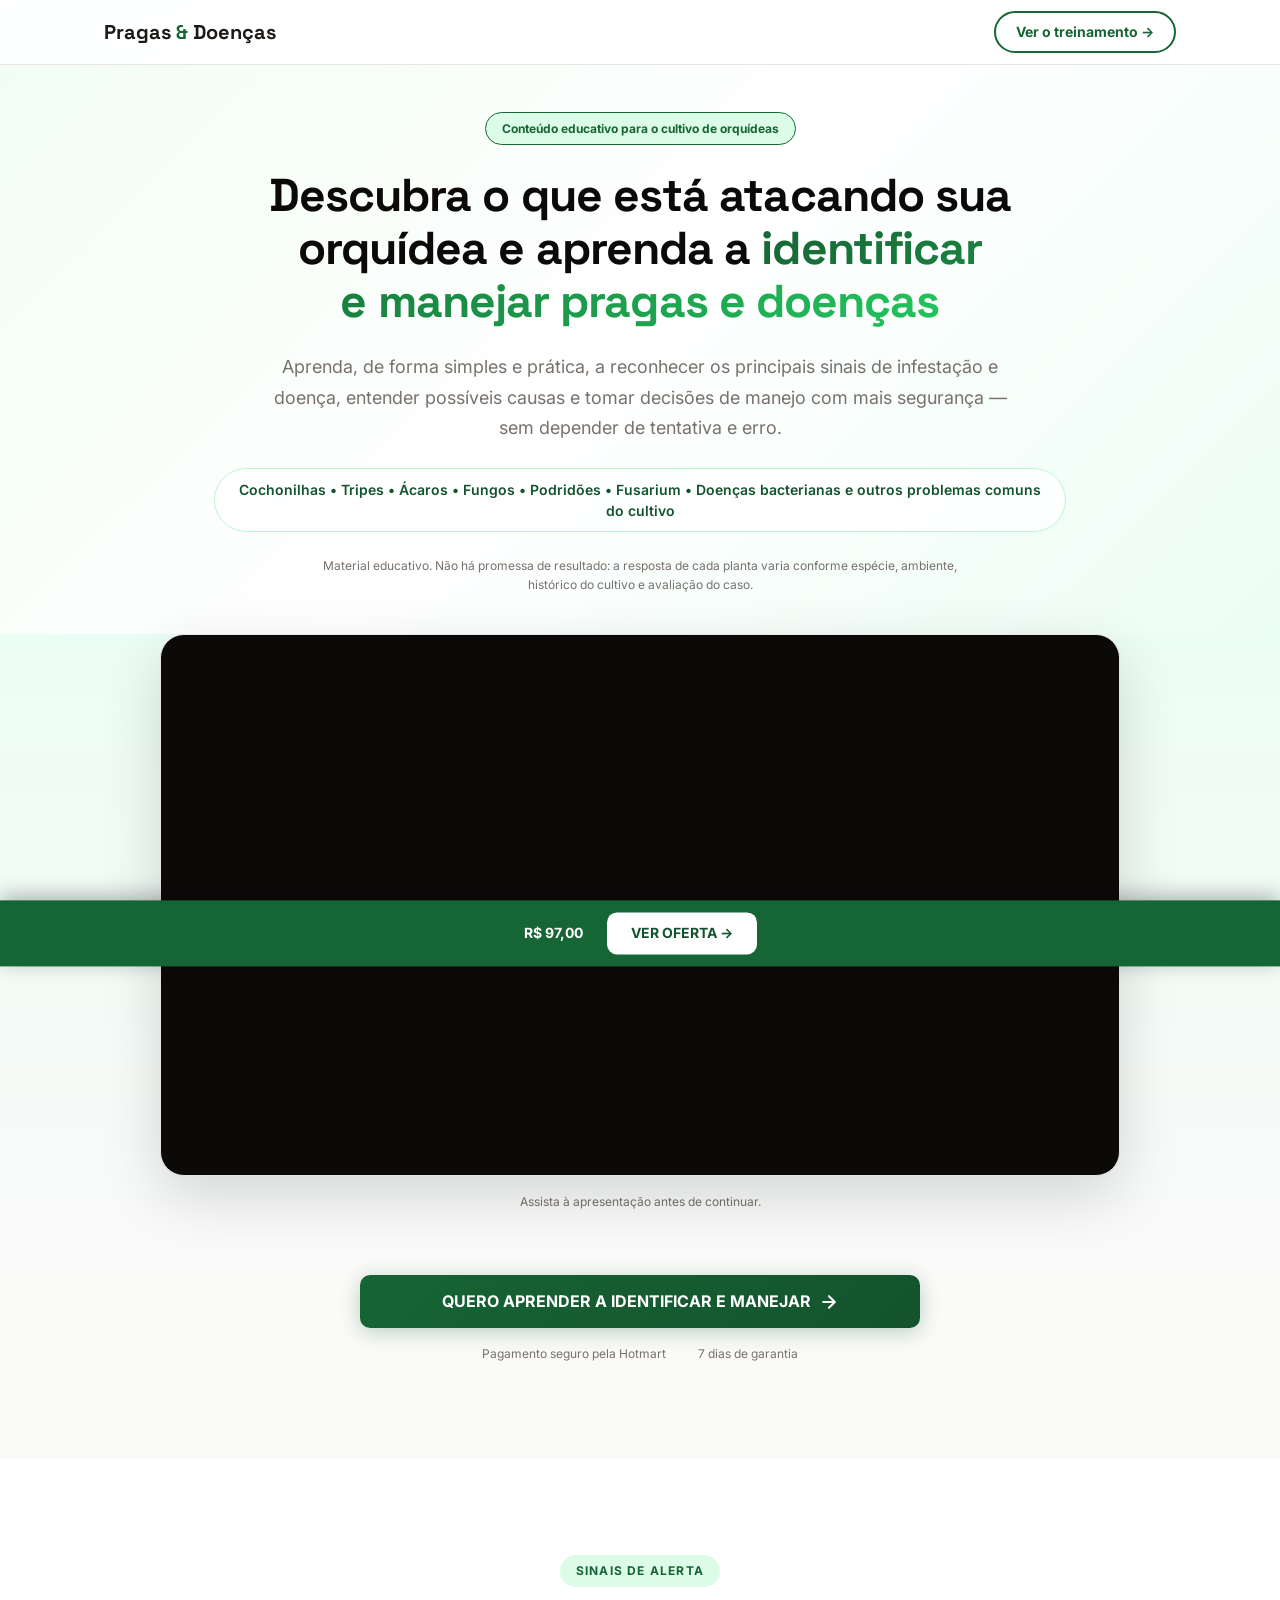
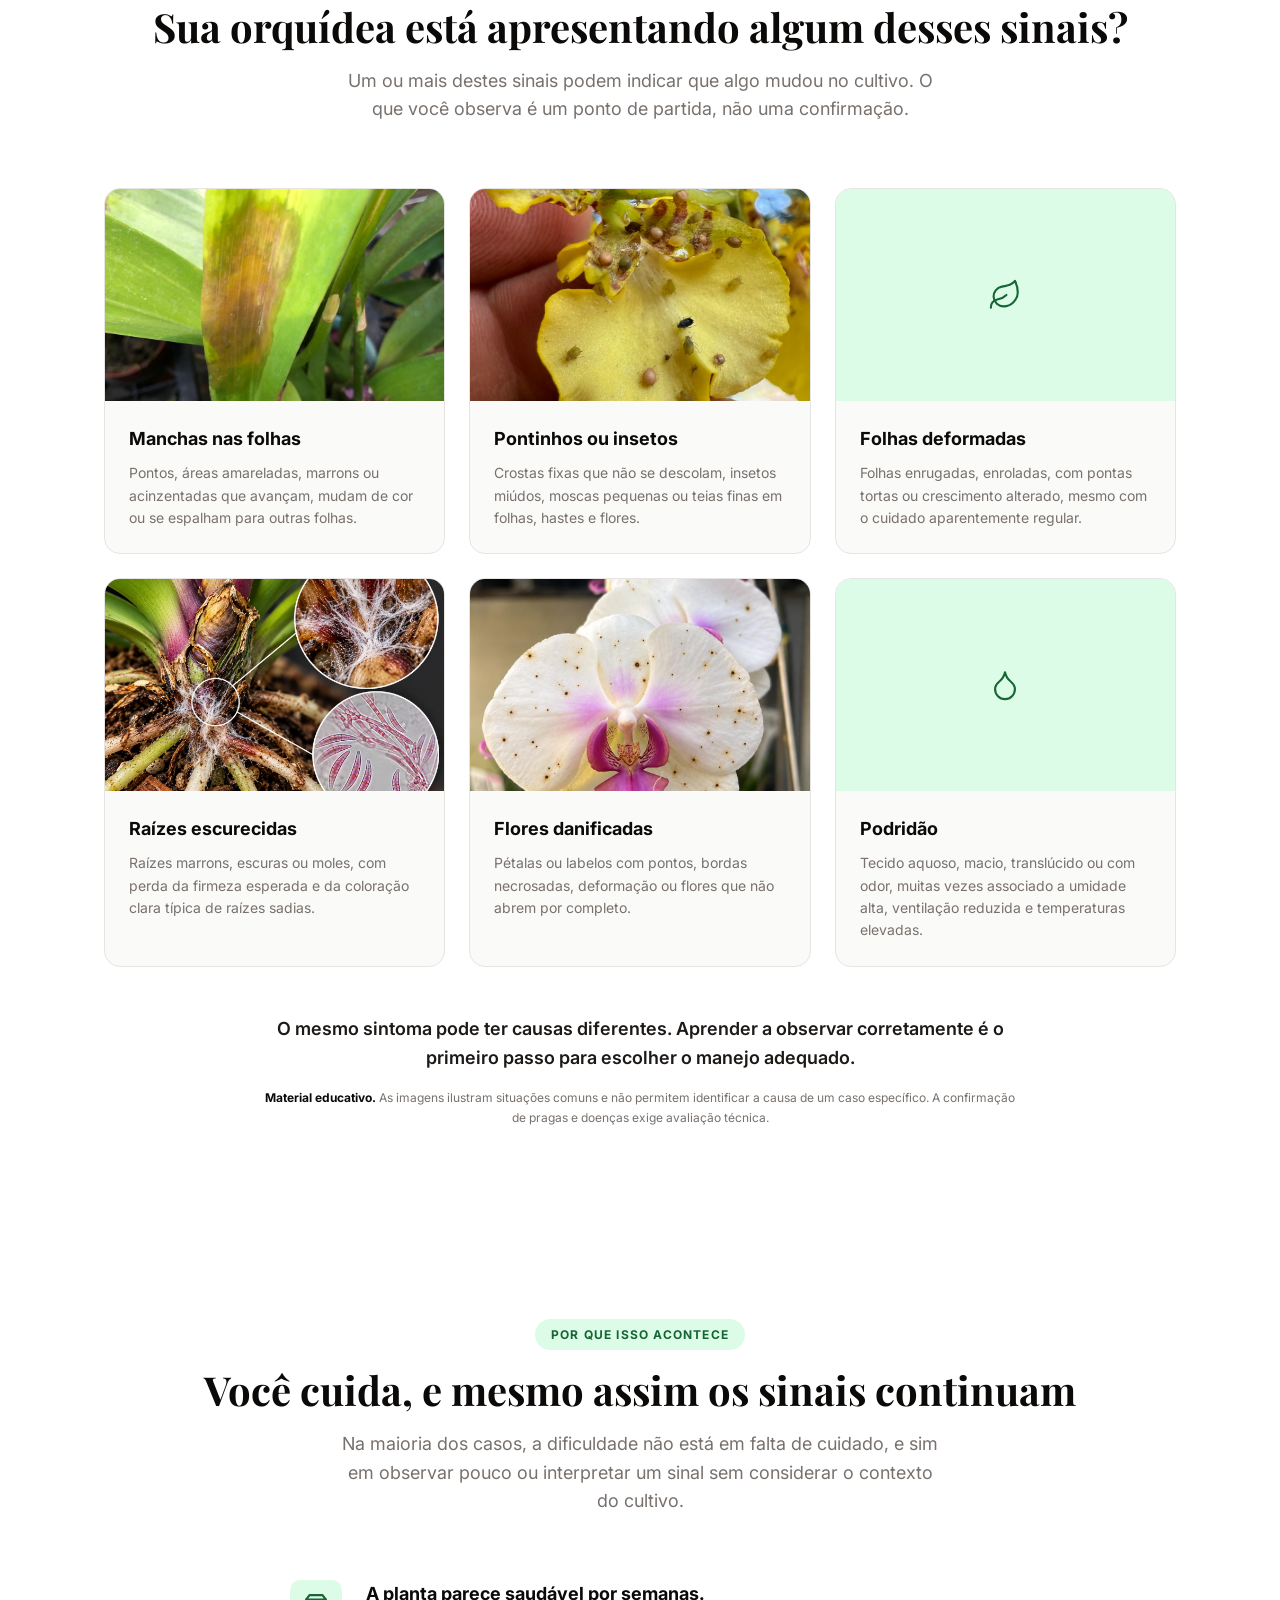
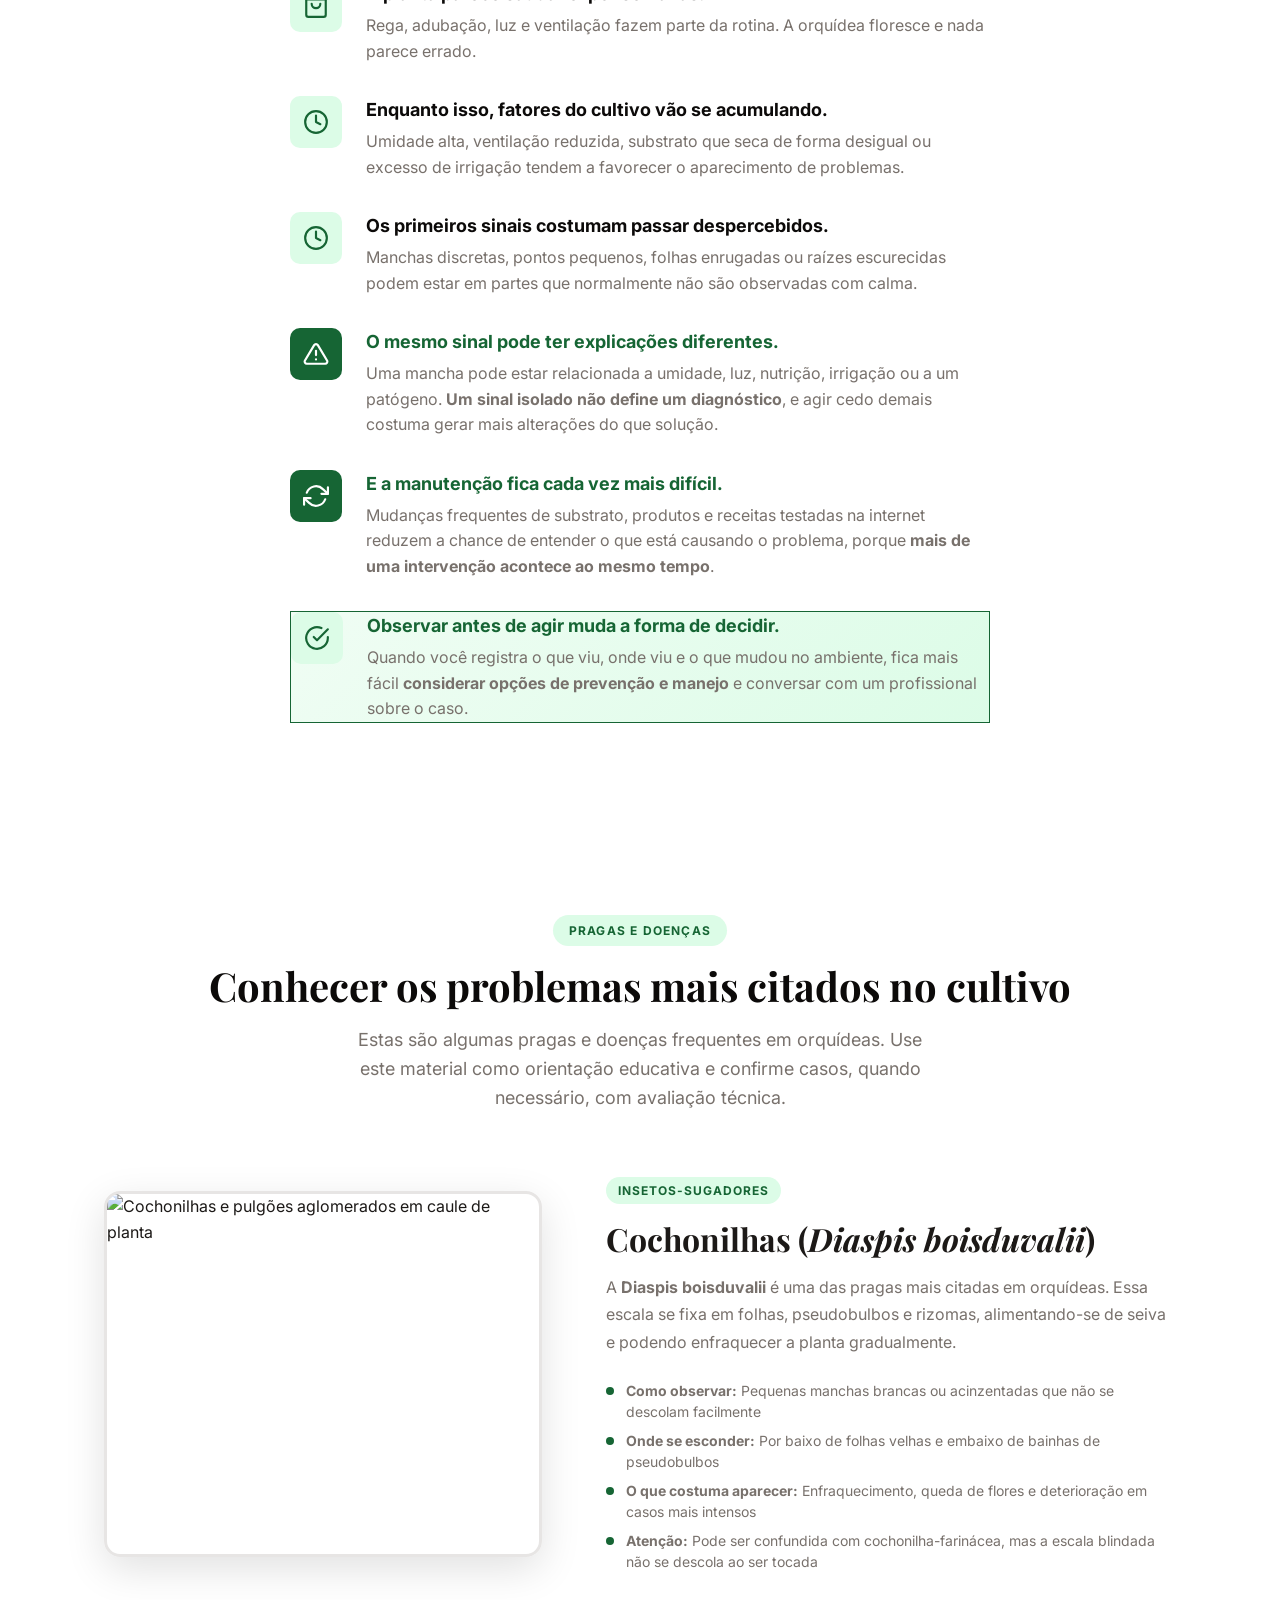
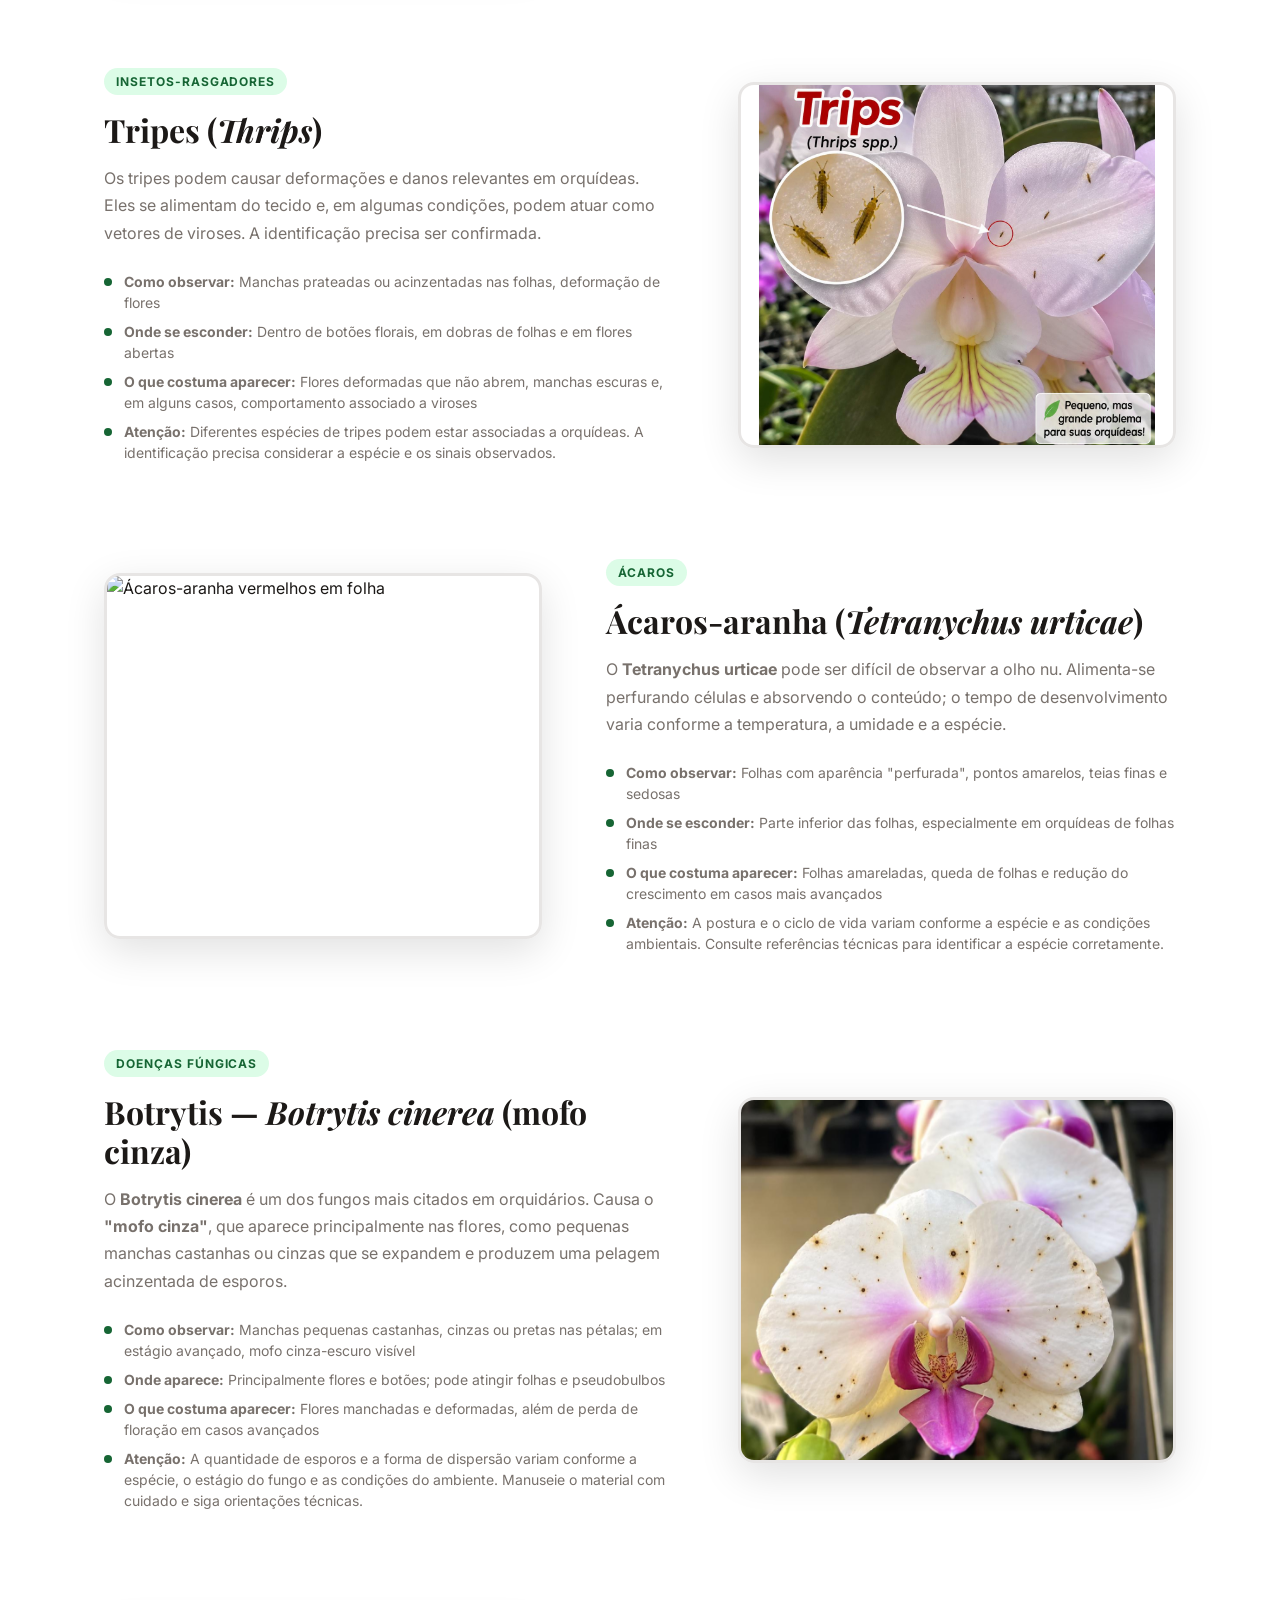
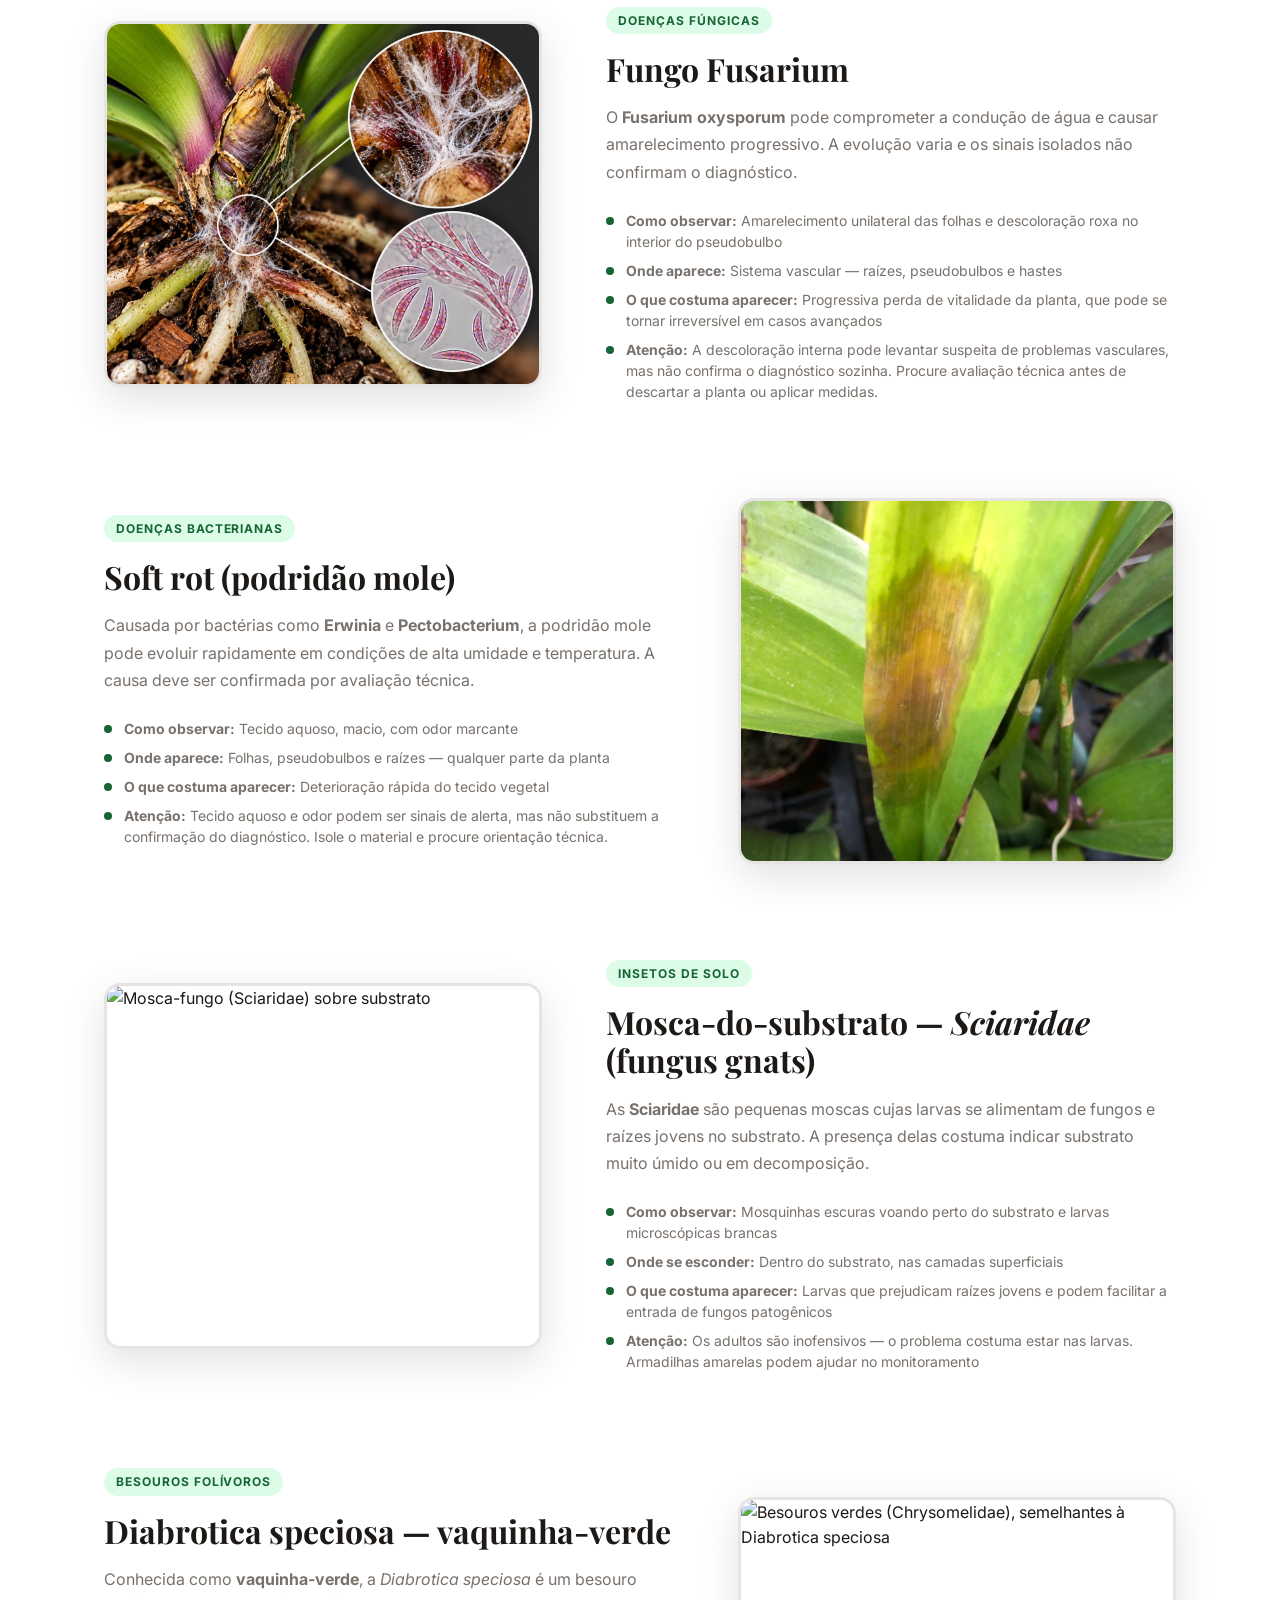
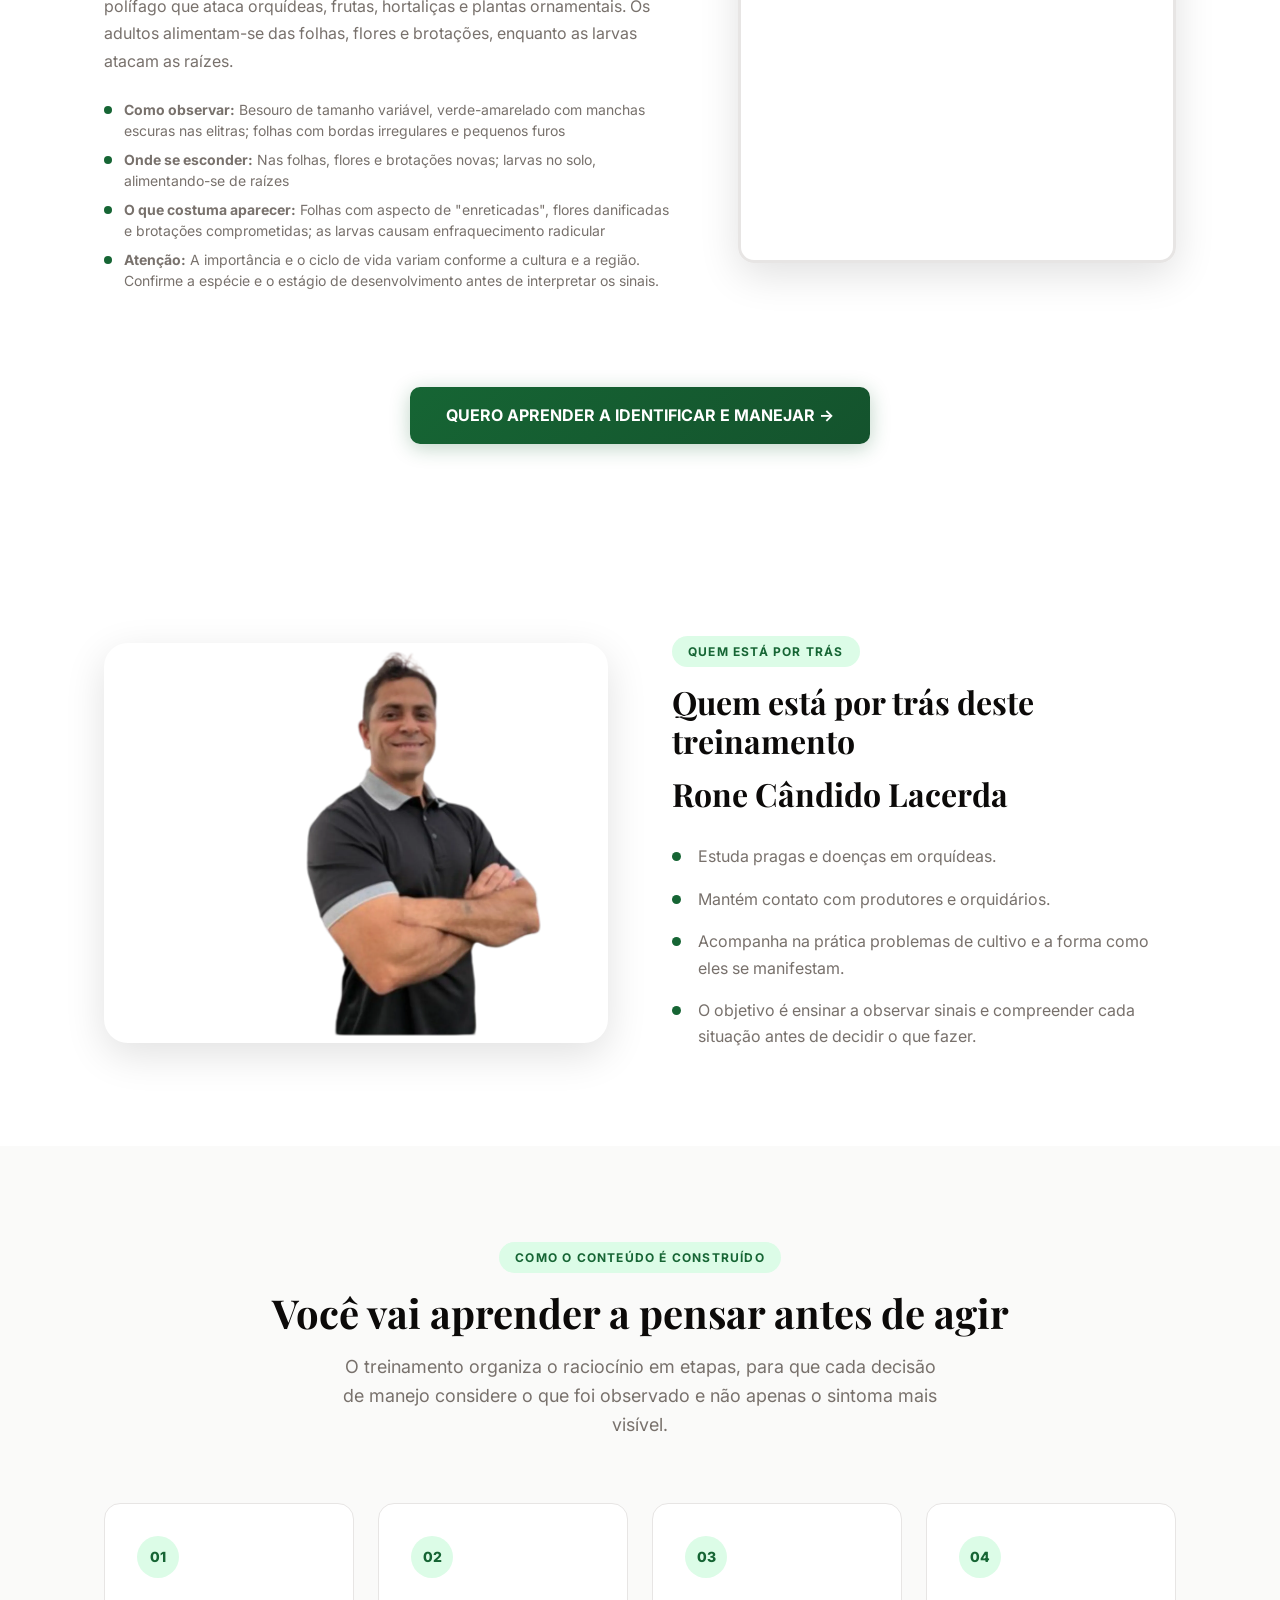
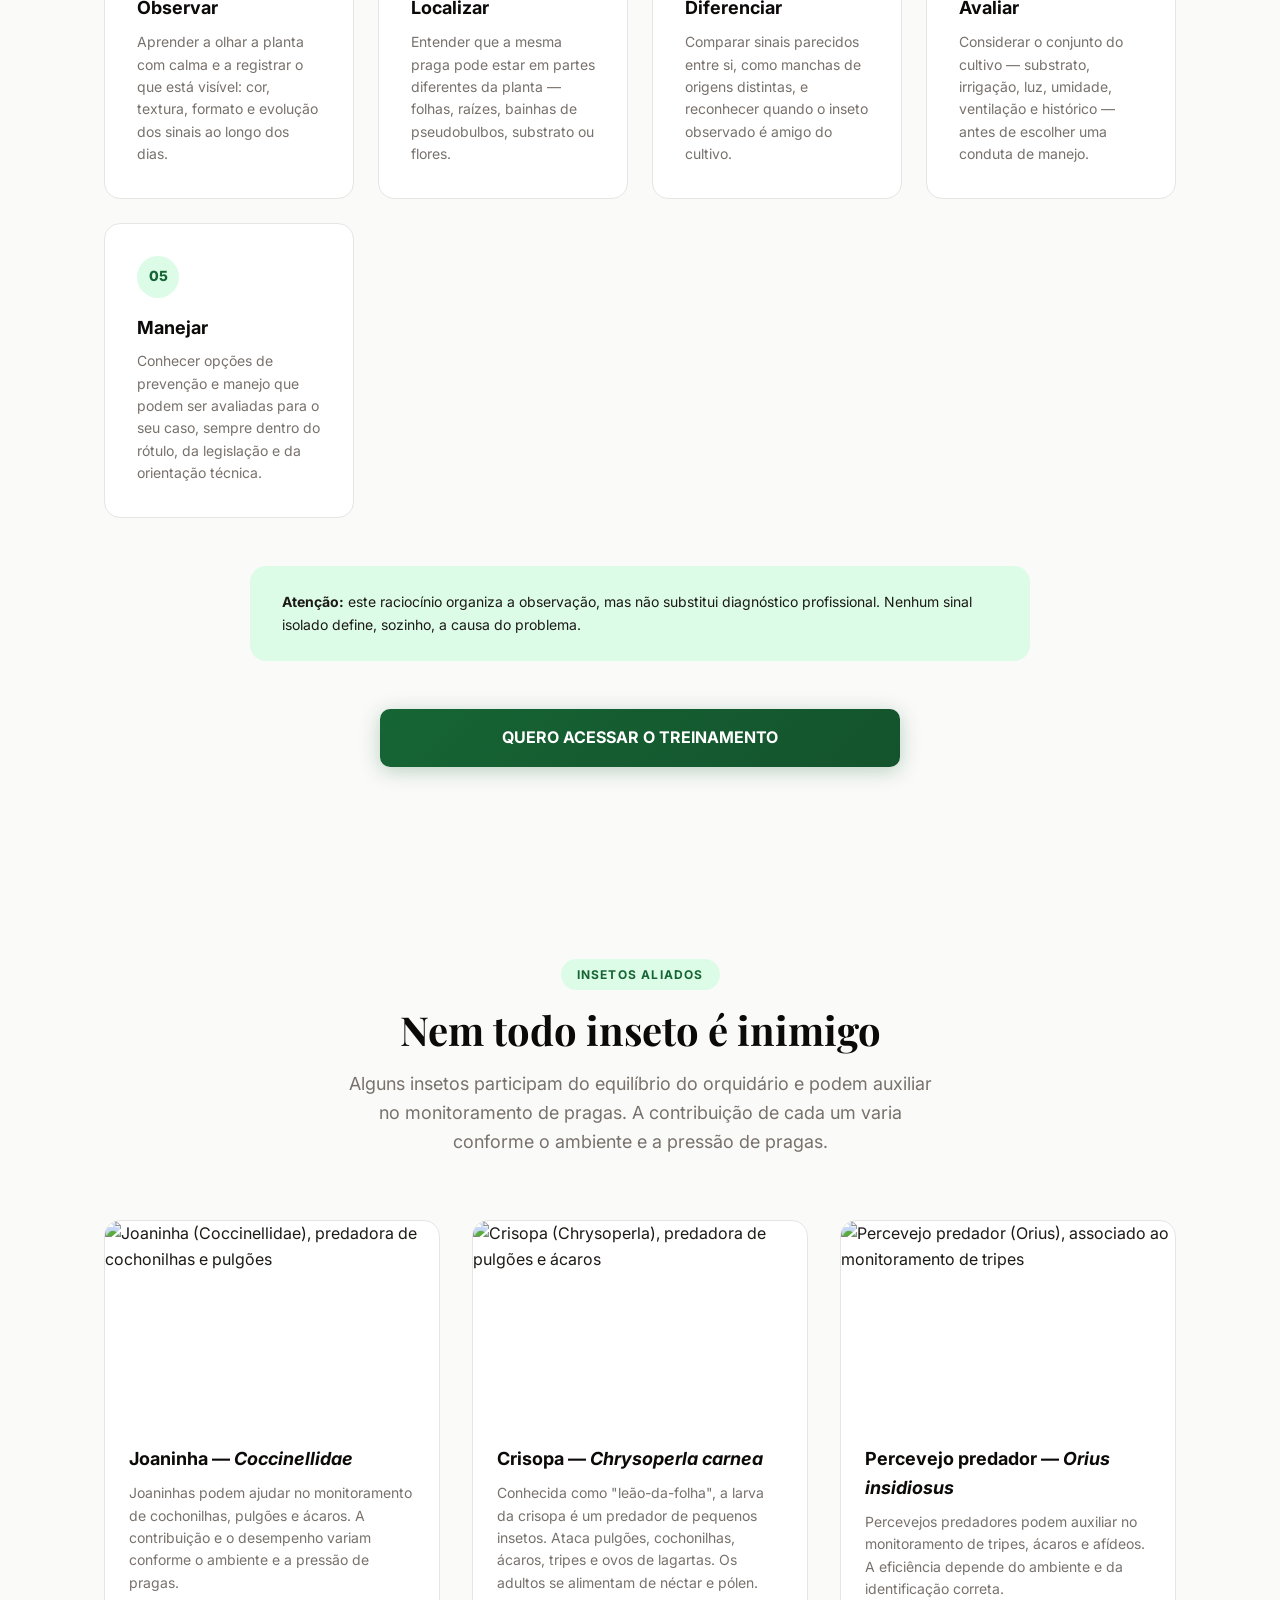
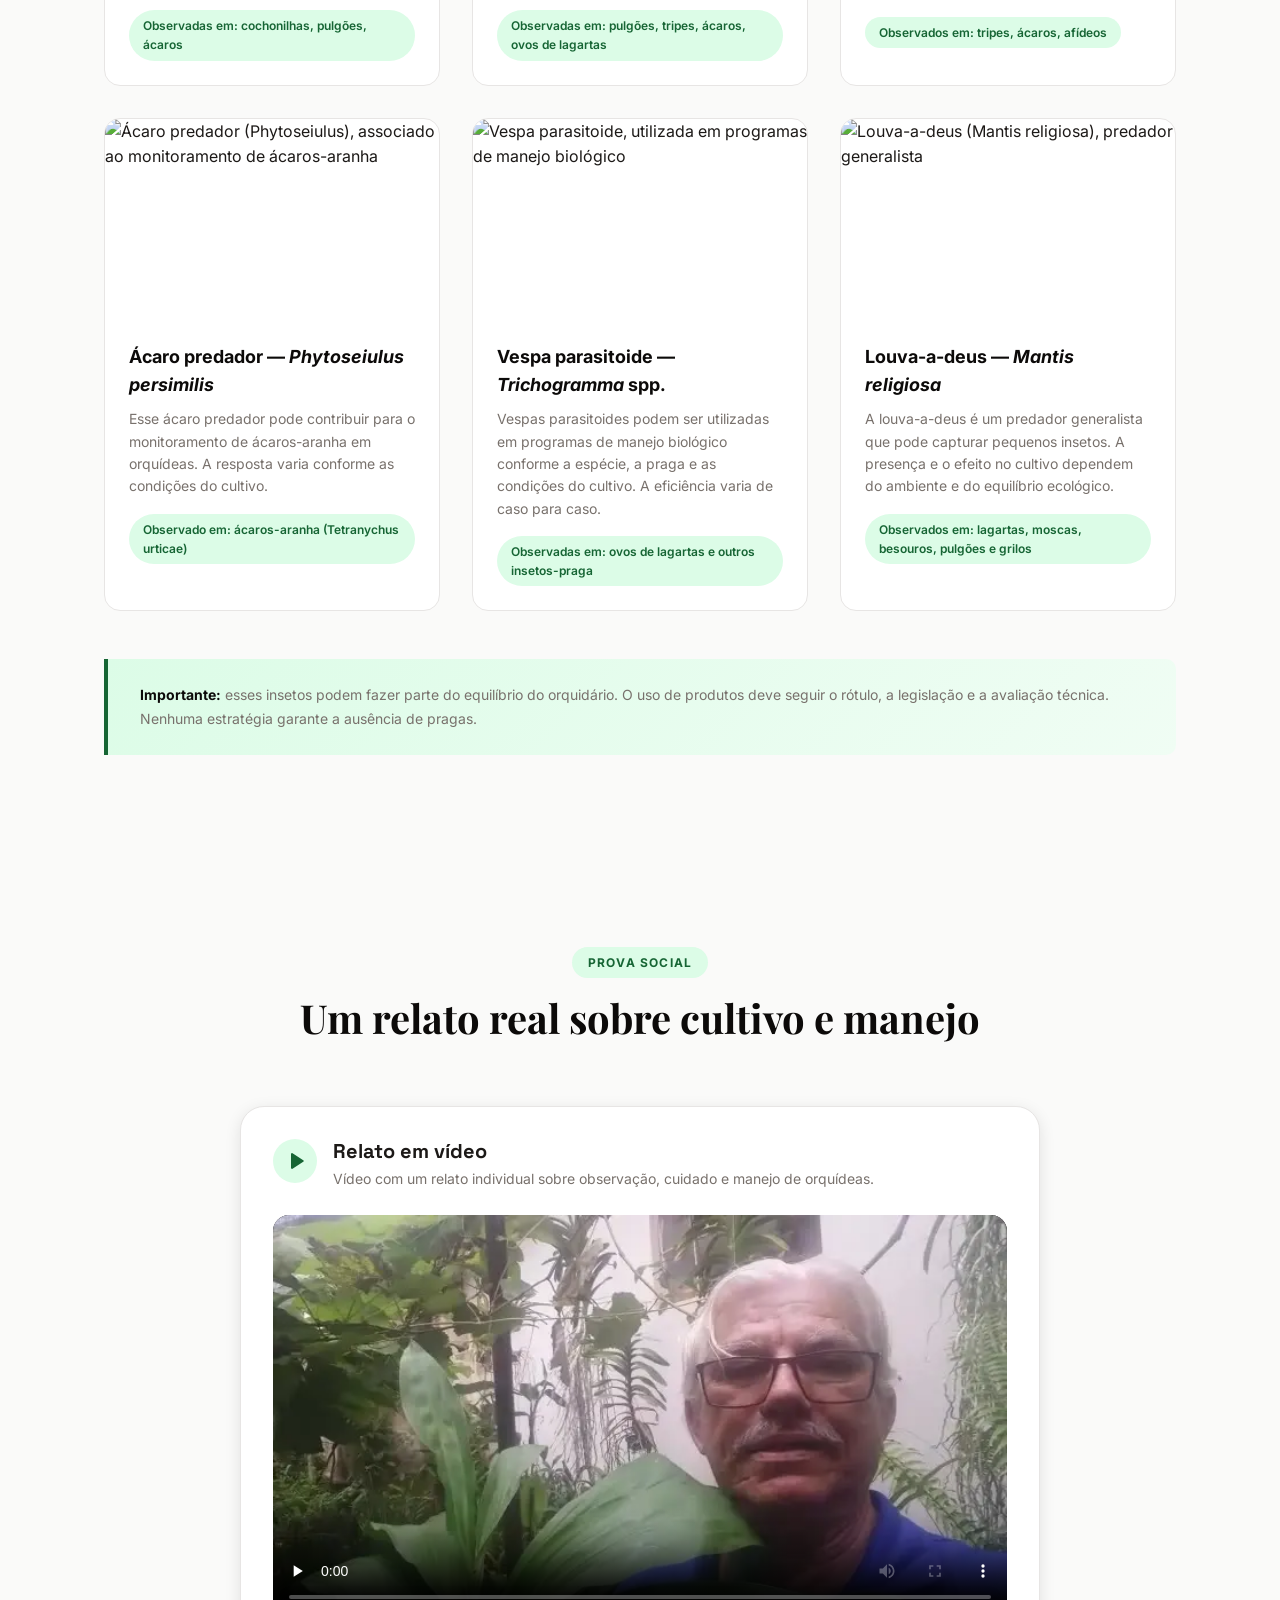
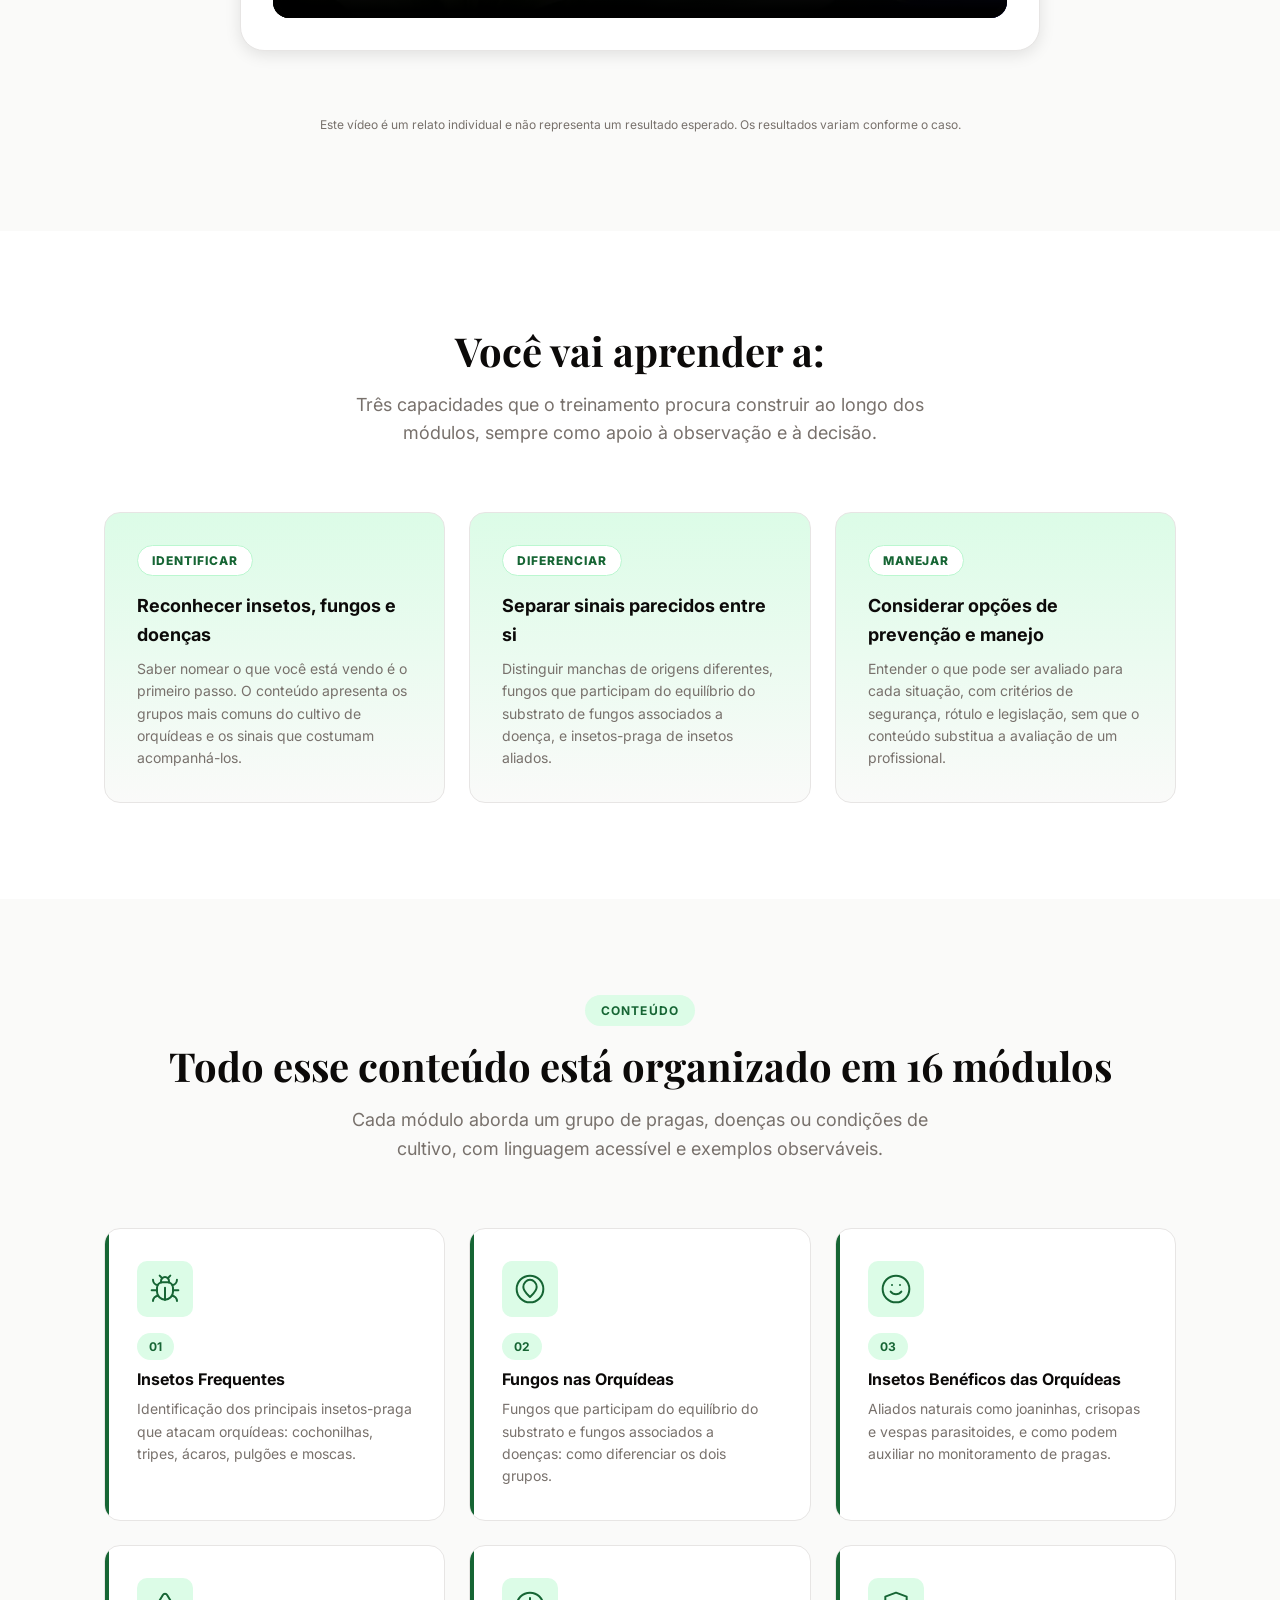
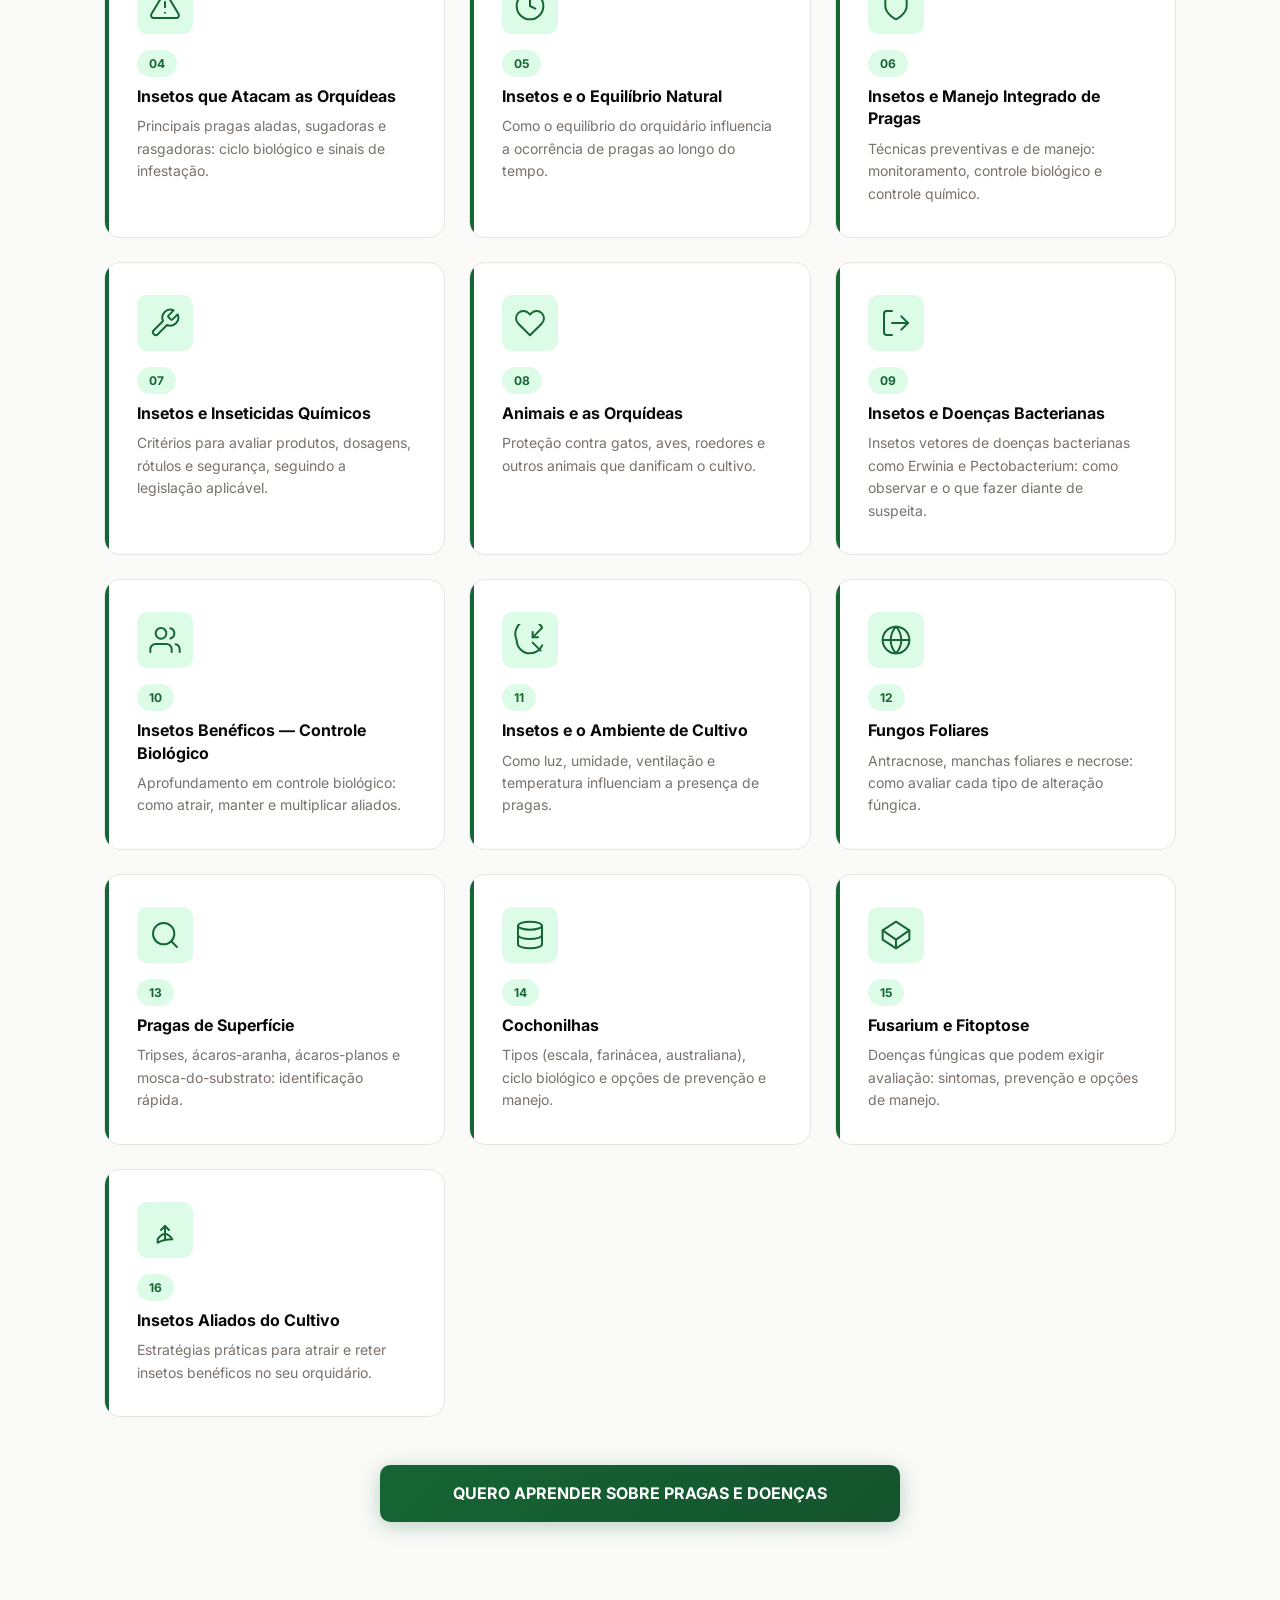
==== vsl-clone/index.html @ a2d01c37 "feat: restructure VSL page for direct-response CRO" ====
﻿<!DOCTYPE html>
<html lang="pt-BR">
<head>
  <meta charset="UTF-8">
  <meta name="viewport" content="width=device-width, initial-scale=1.0">
  <title>Pragas e Doenças em Orquídeas | Treinamento Educativo</title>
  <link rel="icon" type="image/svg+xml" href="favicon.svg">
  <meta name="description" content="Treinamento educativo com 16 módulos para reconhecer sinais de infestação e doença em orquídeas, entender possíveis causas e considerar decisões de manejo responsáveis.">
  <meta property="og:title" content="Pragas e Doenças em Orquídeas | Treinamento Educativo">
  <meta property="og:description" content="Aprenda a observar sinais de pragas e doenças em orquídeas com conteúdo educativo, didático e condicionado ao caso.">
  <meta property="og:image" content="https://images.pexels.com/photos/760223/pexels-photo-760223.jpeg?auto=compress&amp;cs=tinysrgb&amp;w=1200">
  <meta property="og:type" content="website">
  <link rel="preconnect" href="https://iframe.vslplay.com">
  <link rel="preconnect" href="https://fonts.googleapis.com">
  <link rel="preconnect" href="https://fonts.gstatic.com" crossorigin>
  <link href="https://fonts.googleapis.com/css2?family=Inter:wght@400;500;600;700;800;900&family=Playfair+Display:wght@700;800;900&family=Space+Grotesk:wght@600;700&display=swap" rel="stylesheet">
  <link rel="stylesheet" href="css/style.css">
</head>

<body>

<!-- ========== HEADER STICKY ========== -->
<header class="header" id="header">
  <div class="header__inner">
    <a href="#hero" class="header__logo">Pragas <span>&amp;</span> Doenças</a>
    <a href="#oferta" class="header__cta" data-track="cta">Ver o treinamento →</a>
  </div>
</header>

<!-- ========== 1. HERO ========== -->
<section class="hero" id="hero">
  <div class="hero__bg"></div>
  <div class="container hero__inner">
    <span class="badge">Conteúdo educativo para o cultivo de orquídeas</span>

    <h1 class="hero__title" id="hero-title">
      Descubra o que está atacando sua orquídea e aprenda a
      <span class="hero__title--accent">identificar e manejar pragas e doenças</span>
    </h1>

    <p class="hero__sub">
      Aprenda, de forma simples e prática, a reconhecer os principais sinais de infestação e doença, entender possíveis causas e tomar decisões de manejo com mais segurança — sem depender de tentativa e erro.
    </p>

    <p class="hero__topics">
      Cochonilhas • Tripes • Ácaros • Fungos • Podridões • Fusarium • Doenças bacterianas e outros problemas comuns do cultivo
    </p>

    <p class="hero__disclaimer">
      Material educativo. Não há promessa de resultado: a resposta de cada planta varia conforme espécie, ambiente, histórico do cultivo e avaliação do caso.
    </p>
  </div>
</section>

<!-- ========== 2. VSL ========== -->
<section class="vsl" id="vsl">
  <div class="container">
    <h2 class="sr-only">Apresentação do treinamento em vídeo</h2>
    <div class="vsl__wrap">
      <div class="vsl__frame" id="vsl-player" data-vslplay="5f2e38a8-3abb-4ee8-af75-2f6107e92f5e">
        <iframe
          src="https://iframe.vslplay.com/5f2e38a8-3abb-4ee8-af75-2f6107e92f5e"
          title="Vídeo de apresentação do treinamento sobre pragas e doenças em orquídeas"
          loading="eager"
          scrolling="no"
          frameborder="0"
          allowfullscreen
          allowtransparency
          referrerpolicy="strict-origin-when-cross-origin"
          allow="accelerometer; autoplay; clipboard-write; encrypted-media; gyroscope; picture-in-picture; web-share"></iframe>
      </div>
    </div>
    <p class="vsl__note">Assista à apresentação antes de continuar.</p>
  </div>
</section>

<!-- ========== 3. CTA ========== -->
<section class="cta-band" id="comecar">
  <div class="container">
    <div class="cta-band__inner">
      <h2 class="sr-only">Comece agora</h2>
      <a href="#oferta" class="btn btn--primary btn--lg cta-band__btn" data-track="cta">
        QUERO APRENDER A IDENTIFICAR E MANEJAR
        <svg width="20" height="20" viewBox="0 0 24 24" fill="none" stroke="currentColor" stroke-width="2.5" stroke-linecap="round" stroke-linejoin="round" aria-hidden="true"><path d="M5 12h14M12 5l7 7-7 7"/></svg>
      </a>
      <ul class="cta-band__trust">
        <li>Pagamento seguro pela Hotmart</li>
        <li>7 dias de garantia</li>
      </ul>
    </div>
  </div>
</section>

<!-- ========== 4. SINAIS ========== -->
<section class="signals" id="sinais">
  <div class="container">
    <div class="section-header">
      <span class="section-header__tag">Sinais de alerta</span>
      <h2 class="section-header__title">Sua orquídea está apresentando algum desses sinais?</h2>
      <p class="section-header__sub">Um ou mais destes sinais podem indicar que algo mudou no cultivo. O que você observa é um ponto de partida, não uma confirmação.</p>
    </div>

    <div class="signals__grid">

      <article class="signal" data-reveal>
        <div class="signal__media">
          <img src="img/WhatsApp Image 2026-09-14 at 14.03.21.jpeg" alt="Folha de orquídea com mancha necrosada de borda avermelhada" class="signal__image" loading="lazy" width="480" height="640">
        </div>
        <div class="signal__content">
          <h3 class="signal__title">Manchas nas folhas</h3>
          <p class="signal__desc">Pontos, áreas amareladas, marrons ou acinzentadas que avançam, mudam de cor ou se espalham para outras folhas.</p>
        </div>
      </article>

      <article class="signal" data-reveal>
        <div class="signal__media">
          <img src="img/WhatsApp Image 2026-09-14 at 14.44.36.jpeg" alt="Flor de orquídea com cochonilhas fixadas nas pétalas e no labelo" class="signal__image" loading="lazy" width="480" height="640">
        </div>
        <div class="signal__content">
          <h3 class="signal__title">Pontinhos ou insetos</h3>
          <p class="signal__desc">Crostas fixas que não se descolam, insetos miúdos, moscas pequenas ou teias finas em folhas, hastes e flores.</p>
        </div>
      </article>

      <article class="signal" data-reveal>
        <div class="signal__media signal__media--icon" aria-hidden="true">
          <svg width="34" height="34" viewBox="0 0 24 24" fill="none" stroke="currentColor" stroke-width="1.5" stroke-linecap="round" stroke-linejoin="round"><path d="M11 20A7 7 0 0 1 9.8 6.1C15.5 5 17 4.48 19 2c1 2 2 4.18 2 8 0 5.5-4.78 10-10 10Z"/><path d="M2 21c0-3 1.85-5.36 5.08-6C9.5 14.52 12 13 13 12"/></svg>
        </div>
        <div class="signal__content">
          <h3 class="signal__title">Folhas deformadas</h3>
          <p class="signal__desc">Folhas enrugadas, enroladas, com pontas tortas ou crescimento alterado, mesmo com o cuidado aparentemente regular.</p>
        </div>
      </article>

      <article class="signal" data-reveal>
        <div class="signal__media">
          <img src="img/fusarium.jpeg" alt="Base e raízes de orquídea escurecidas com presença de fungo" class="signal__image" loading="lazy" width="480" height="360">
        </div>
        <div class="signal__content">
          <h3 class="signal__title">Raízes escurecidas</h3>
          <p class="signal__desc">Raízes marrons, escuras ou moles, com perda da firmeza esperada e da coloração clara típica de raízes sadias.</p>
        </div>
      </article>

      <article class="signal" data-reveal>
        <div class="signal__media">
          <img src="img/botrips.jpeg" alt="Flor de orquídea branca com pequenos pontos escuros nas pétalas" class="signal__image" loading="lazy" width="480" height="640">
        </div>
        <div class="signal__content">
          <h3 class="signal__title">Flores danificadas</h3>
          <p class="signal__desc">Pétalas ou labelos com pontos, bordas necrosadas, deformação ou flores que não abrem por completo.</p>
        </div>
      </article>

      <article class="signal" data-reveal>
        <div class="signal__media signal__media--icon" aria-hidden="true">
          <svg width="34" height="34" viewBox="0 0 24 24" fill="none" stroke="currentColor" stroke-width="1.5" stroke-linecap="round" stroke-linejoin="round"><path d="M12 22a7 7 0 0 0 7-7c0-2-1-3.9-3-5.5s-3.5-4-4-6.5c-.5 2.5-2 4.9-4 6.5C6 11.1 5 13 5 15a7 7 0 0 0 7 7z"/></svg>
        </div>
        <div class="signal__content">
          <h3 class="signal__title">Podridão</h3>
          <p class="signal__desc">Tecido aquoso, macio, translúcido ou com odor, muitas vezes associado a umidade alta, ventilação reduzida e temperaturas elevadas.</p>
        </div>
      </article>

    </div>

    <p class="signals__message">O mesmo sintoma pode ter causas diferentes. Aprender a observar corretamente é o primeiro passo para escolher o manejo adequado.</p>

    <p class="signals__disclaimer">
      <strong>Material educativo.</strong> As imagens ilustram situações comuns e não permitem identificar a causa de um caso específico. A confirmação de pragas e doenças exige avaliação técnica.
    </p>
  </div>
</section>

<!-- ========== 5. DOR / PROBLEMA ========== -->
<section class="problem" id="problema">
  <div class="container">
    <div class="section-header">
      <span class="section-header__tag">Por que isso acontece</span>
      <h2 class="section-header__title">Você cuida, e mesmo assim os sinais continuam</h2>
      <p class="section-header__sub">Na maioria dos casos, a dificuldade não está em falta de cuidado, e sim em observar pouco ou interpretar um sinal sem considerar o contexto do cultivo.</p>
    </div>

    <div class="problem__timeline">

      <div class="problem__step" data-reveal>
        <div class="problem__step-icon" aria-hidden="true">
          <svg width="28" height="28" viewBox="0 0 24 24" fill="none" stroke="currentColor" stroke-width="2" stroke-linecap="round" stroke-linejoin="round"><path d="M6 2L3 6v14a2 2 0 002 2h14a2 2 0 002-2V6l-3-4z"/><line x1="3" y1="6" x2="21" y2="6"/><path d="M16 10a4 4 0 01-8 0"/></svg>
        </div>
        <div class="problem__step-content">
          <h3>A planta parece saudável por semanas.</h3>
          <p>Rega, adubação, luz e ventilação fazem parte da rotina. A orquídea floresce e nada parece errado.</p>
        </div>
      </div>

      <div class="problem__step" data-reveal>
        <div class="problem__step-icon" aria-hidden="true">
          <svg width="28" height="28" viewBox="0 0 24 24" fill="none" stroke="currentColor" stroke-width="2" stroke-linecap="round" stroke-linejoin="round"><path d="M12 22c5.523 0 10-4.477 10-10S17.523 2 12 2 2 6.477 2 12s4.477 10 10 10z"/><path d="M12 6v6l4 2"/></svg>
        </div>
        <div class="problem__step-content">
          <h3>Enquanto isso, fatores do cultivo vão se acumulando.</h3>
          <p>Umidade alta, ventilação reduzida, substrato que seca de forma desigual ou excesso de irrigação tendem a favorecer o aparecimento de problemas.</p>
        </div>
      </div>

      <div class="problem__step" data-reveal>
        <div class="problem__step-icon" aria-hidden="true">
          <svg width="28" height="28" viewBox="0 0 24 24" fill="none" stroke="currentColor" stroke-width="2" stroke-linecap="round" stroke-linejoin="round"><circle cx="12" cy="12" r="10"/><polyline points="12 6 12 12 16 14"/></svg>
        </div>
        <div class="problem__step-content">
          <h3>Os primeiros sinais costumam passar despercebidos.</h3>
          <p>Manchas discretas, pontos pequenos, folhas enrugadas ou raízes escurecidas podem estar em partes que normalmente não são observadas com calma.</p>
        </div>
      </div>

      <div class="problem__step problem__step--danger" data-reveal>
        <div class="problem__step-icon" aria-hidden="true">
          <svg width="28" height="28" viewBox="0 0 24 24" fill="none" stroke="currentColor" stroke-width="2" stroke-linecap="round" stroke-linejoin="round"><path d="M10.29 3.86L1.82 18a2 2 0 001.71 3h16.94a2 2 0 001.71-3L13.71 3.86a2 2 0 00-3.42 0z"/><line x1="12" y1="9" x2="12" y2="13"/><line x1="12" y1="17" x2="12.01" y2="17"/></svg>
        </div>
        <div class="problem__step-content">
          <h3>O mesmo sinal pode ter explicações diferentes.</h3>
          <p>Uma mancha pode estar relacionada a umidade, luz, nutrição, irrigação ou a um patógeno. <strong>Um sinal isolado não define um diagnóstico</strong>, e agir cedo demais costuma gerar mais alterações do que solução.</p>
        </div>
      </div>

      <div class="problem__step problem__step--danger" data-reveal>
        <div class="problem__step-icon" aria-hidden="true">
          <svg width="28" height="28" viewBox="0 0 24 24" fill="none" stroke="currentColor" stroke-width="2" stroke-linecap="round" stroke-linejoin="round"><polyline points="23 4 23 10 17 10"/><polyline points="1 20 1 14 7 14"/><path d="M3.51 9a9 9 0 0114.85-3.36L23 10M1 14l4.64 4.36A9 9 0 0020.49 15"/></svg>
        </div>
        <div class="problem__step-content">
          <h3>E a manutenção fica cada vez mais difícil.</h3>
          <p>Mudanças frequentes de substrato, produtos e receitas testadas na internet reduzem a chance de entender o que está causando o problema, porque <strong>mais de uma intervenção acontece ao mesmo tempo</strong>.</p>
        </div>
      </div>

      <div class="problem__step problem__step--solution" data-reveal>
        <div class="problem__step-icon" aria-hidden="true">
          <svg width="28" height="28" viewBox="0 0 24 24" fill="none" stroke="currentColor" stroke-width="2" stroke-linecap="round" stroke-linejoin="round"><path d="M22 11.08V12a10 10 0 11-5.93-9.14"/><polyline points="22 4 12 14.01 9 11.01"/></svg>
        </div>
        <div class="problem__step-content">
          <h3>Observar antes de agir muda a forma de decidir.</h3>
          <p>Quando você registra o que viu, onde viu e o que mudou no ambiente, fica mais fácil <strong>considerar opções de prevenção e manejo</strong> e conversar com um profissional sobre o caso.</p>
        </div>
      </div>

    </div>
  </div>
</section>

<!-- ========== PRAGAS E DOENÇAS EM DETALHE ========== -->
<section class="pests" id="pragas">
  <div class="container">
    <div class="section-header">
      <span class="section-header__tag">Pragas e doenças</span>
      <h2 class="section-header__title">Conhecer os problemas mais citados no cultivo</h2>
      <p class="section-header__sub">Estas são algumas pragas e doenças frequentes em orquídeas. Use este material como orientação educativa e confirme casos, quando necessário, com avaliação técnica.</p>
    </div>

    <!-- COCHONILHAS -->
    <div class="pest-detail" data-reveal>
      <div class="pest-detail__image-wrap">
        <img src="https://images.pexels.com/photos/20826372/pexels-photo-20826372.jpeg?auto=compress&amp;cs=tinysrgb&amp;w=600" alt="Cochonilhas e pulgões aglomerados em caule de planta" class="pest-detail__image" loading="lazy" width="600" height="400">
      </div>
      <div class="pest-detail__content">
        <span class="pest-detail__category">Insetos-sugadores</span>
        <h3 class="pest-detail__title">Cochonilhas (<em>Diaspis boisduvalii</em>)</h3>
        <p class="pest-detail__desc">A <strong>Diaspis boisduvalii</strong> é uma das pragas mais citadas em orquídeas. Essa escala se fixa em folhas, pseudobulbos e rizomas, alimentando-se de seiva e podendo enfraquecer a planta gradualmente.</p>
        <ul class="pest-detail__facts">
          <li><strong>Como observar:</strong> Pequenas manchas brancas ou acinzentadas que não se descolam facilmente</li>
          <li><strong>Onde se esconder:</strong> Por baixo de folhas velhas e embaixo de bainhas de pseudobulbos</li>
          <li><strong>O que costuma aparecer:</strong> Enfraquecimento, queda de flores e deterioração em casos mais intensos</li>
          <li><strong>Atenção:</strong> Pode ser confundida com cochonilha-farinácea, mas a escala blindada não se descola ao ser tocada</li>
        </ul>
      </div>
    </div>

    <!-- TRIPES -->
    <div class="pest-detail pest-detail--reverse" data-reveal>
      <div class="pest-detail__image-wrap" id="trips">
        <img src="img/trips.jpeg" alt="Flor de orquídea com tripes sobre as pétalas" class="pest-detail__image" loading="lazy" width="600" height="450">
      </div>
      <div class="pest-detail__content">
        <span class="pest-detail__category">Insetos-rasgadores</span>
        <h3 class="pest-detail__title">Tripes (<em>Thrips</em>)</h3>
        <p class="pest-detail__desc">Os tripes podem causar deformações e danos relevantes em orquídeas. Eles se alimentam do tecido e, em algumas condições, podem atuar como vetores de viroses. A identificação precisa ser confirmada.</p>
        <ul class="pest-detail__facts">
          <li><strong>Como observar:</strong> Manchas prateadas ou acinzentadas nas folhas, deformação de flores</li>
          <li><strong>Onde se esconder:</strong> Dentro de botões florais, em dobras de folhas e em flores abertas</li>
          <li><strong>O que costuma aparecer:</strong> Flores deformadas que não abrem, manchas escuras e, em alguns casos, comportamento associado a viroses</li>
          <li><strong>Atenção:</strong> Diferentes espécies de tripes podem estar associadas a orquídeas. A identificação precisa considerar a espécie e os sinais observados.</li>
        </ul>
      </div>
    </div>

    <!-- ÁCAROS -->
    <div class="pest-detail" data-reveal>
      <div class="pest-detail__image-wrap">
        <img src="https://images.pexels.com/photos/760223/pexels-photo-760223.jpeg?auto=compress&amp;cs=tinysrgb&amp;w=600" alt="Ácaros-aranha vermelhos em folha" class="pest-detail__image" loading="lazy" width="600" height="400">
      </div>
      <div class="pest-detail__content">
        <span class="pest-detail__category">Ácaros</span>
        <h3 class="pest-detail__title">Ácaros-aranha (<em>Tetranychus urticae</em>)</h3>
        <p class="pest-detail__desc">O <strong>Tetranychus urticae</strong> pode ser difícil de observar a olho nu. Alimenta-se perfurando células e absorvendo o conteúdo; o tempo de desenvolvimento varia conforme a temperatura, a umidade e a espécie.</p>
        <ul class="pest-detail__facts">
          <li><strong>Como observar:</strong> Folhas com aparência "perfurada", pontos amarelos, teias finas e sedosas</li>
          <li><strong>Onde se esconder:</strong> Parte inferior das folhas, especialmente em orquídeas de folhas finas</li>
          <li><strong>O que costuma aparecer:</strong> Folhas amareladas, queda de folhas e redução do crescimento em casos mais avançados</li>
          <li><strong>Atenção:</strong> A postura e o ciclo de vida variam conforme a espécie e as condições ambientais. Consulte referências técnicas para identificar a espécie corretamente.</li>
        </ul>
      </div>
    </div>

    <!-- BOTRYTIS -->
    <div class="pest-detail pest-detail--reverse" data-reveal>
      <div class="pest-detail__image-wrap">
        <img src="img/botrips.jpeg" alt="Flor de orquídea com pequenos pontos escuros, alteração associada a botrytis" class="pest-detail__image" loading="lazy" width="600" height="450">
      </div>
      <div class="pest-detail__content">
        <span class="pest-detail__category">Doenças fúngicas</span>
        <h3 class="pest-detail__title">Botrytis — <em>Botrytis cinerea</em> (mofo cinza)</h3>
        <p class="pest-detail__desc">O <strong>Botrytis cinerea</strong> é um dos fungos mais citados em orquidários. Causa o <strong>"mofo cinza"</strong>, que aparece principalmente nas flores, como pequenas manchas castanhas ou cinzas que se expandem e produzem uma pelagem acinzentada de esporos.</p>
        <ul class="pest-detail__facts">
          <li><strong>Como observar:</strong> Manchas pequenas castanhas, cinzas ou pretas nas pétalas; em estágio avançado, mofo cinza-escuro visível</li>
          <li><strong>Onde aparece:</strong> Principalmente flores e botões; pode atingir folhas e pseudobulbos</li>
          <li><strong>O que costuma aparecer:</strong> Flores manchadas e deformadas, além de perda de floração em casos avançados</li>
          <li><strong>Atenção:</strong> A quantidade de esporos e a forma de dispersão variam conforme a espécie, o estágio do fungo e as condições do ambiente. Manuseie o material com cuidado e siga orientações técnicas.</li>
        </ul>
      </div>
    </div>

    <!-- FUNGOS -->
    <div class="pest-detail" data-reveal>
      <div class="pest-detail__image-wrap">
        <img src="img/fusarium.jpeg" alt="Fungo Fusarium em caule de planta" class="pest-detail__image" loading="lazy" width="600" height="400">
      </div>
      <div class="pest-detail__content">
        <span class="pest-detail__category">Doenças fúngicas</span>
        <h3 class="pest-detail__title">Fungo Fusarium</h3>
        <p class="pest-detail__desc">O <strong>Fusarium oxysporum</strong> pode comprometer a condução de água e causar amarelecimento progressivo. A evolução varia e os sinais isolados não confirmam o diagnóstico.</p>
        <ul class="pest-detail__facts">
          <li><strong>Como observar:</strong> Amarelecimento unilateral das folhas e descoloração roxa no interior do pseudobulbo</li>
          <li><strong>Onde aparece:</strong> Sistema vascular — raízes, pseudobulbos e hastes</li>
          <li><strong>O que costuma aparecer:</strong> Progressiva perda de vitalidade da planta, que pode se tornar irreversível em casos avançados</li>
          <li><strong>Atenção:</strong> A descoloração interna pode levantar suspeita de problemas vasculares, mas não confirma o diagnóstico sozinha. Procure avaliação técnica antes de descartar a planta ou aplicar medidas.</li>
        </ul>
      </div>
    </div>

    <!-- DOENÇAS BACTERIANAS -->
    <div class="pest-detail pest-detail--reverse" data-reveal>
      <div class="pest-detail__image-wrap">
        <img src="img/WhatsApp Image 2026-09-14 at 14.03.21.jpeg" alt="Folha de orquídea com necrose e bordas avermelhadas" class="pest-detail__image" loading="lazy" width="600" height="450">
      </div>
      <div class="pest-detail__content">
        <span class="pest-detail__category">Doenças bacterianas</span>
        <h3 class="pest-detail__title">Soft rot (podridão mole)</h3>
        <p class="pest-detail__desc">Causada por bactérias como <strong>Erwinia</strong> e <strong>Pectobacterium</strong>, a podridão mole pode evoluir rapidamente em condições de alta umidade e temperatura. A causa deve ser confirmada por avaliação técnica.</p>
        <ul class="pest-detail__facts">
          <li><strong>Como observar:</strong> Tecido aquoso, macio, com odor marcante</li>
          <li><strong>Onde aparece:</strong> Folhas, pseudobulbos e raízes — qualquer parte da planta</li>
          <li><strong>O que costuma aparecer:</strong> Deterioração rápida do tecido vegetal</li>
          <li><strong>Atenção:</strong> Tecido aquoso e odor podem ser sinais de alerta, mas não substituem a confirmação do diagnóstico. Isole o material e procure orientação técnica.</li>
        </ul>
      </div>
    </div>

    <!-- MOSCA DO SUBSTRATO -->
    <div class="pest-detail" data-reveal>
      <div class="pest-detail__image-wrap">
        <img src="https://images.pexels.com/photos/7975082/pexels-photo-7975082.jpeg?auto=compress&amp;cs=tinysrgb&amp;w=600" alt="Mosca-fungo (Sciaridae) sobre substrato" class="pest-detail__image" loading="lazy" width="600" height="400">
      </div>
      <div class="pest-detail__content">
        <span class="pest-detail__category">Insetos de solo</span>
        <h3 class="pest-detail__title">Mosca-do-substrato — <em>Sciaridae</em> (fungus gnats)</h3>
        <p class="pest-detail__desc">As <strong>Sciaridae</strong> são pequenas moscas cujas larvas se alimentam de fungos e raízes jovens no substrato. A presença delas costuma indicar substrato muito úmido ou em decomposição.</p>
        <ul class="pest-detail__facts">
          <li><strong>Como observar:</strong> Mosquinhas escuras voando perto do substrato e larvas microscópicas brancas</li>
          <li><strong>Onde se esconder:</strong> Dentro do substrato, nas camadas superficiais</li>
          <li><strong>O que costuma aparecer:</strong> Larvas que prejudicam raízes jovens e podem facilitar a entrada de fungos patogênicos</li>
          <li><strong>Atenção:</strong> Os adultos são inofensivos — o problema costuma estar nas larvas. Armadilhas amarelas podem ajudar no monitoramento</li>
        </ul>
      </div>
    </div>

    <!-- DIABROTICA -->
    <div class="pest-detail pest-detail--reverse" data-reveal>
      <div class="pest-detail__image-wrap">
        <img src="https://media.istockphoto.com/id/1272091036/pt/foto/brazilian-beetle.jpg?s=612x612&amp;w=0&amp;k=20&amp;c=TpkUGi5v4NEDhhQV3IOE7lxbUszCfL9Ydg7Qzh0q9S0=" alt="Besouros verdes (Chrysomelidae), semelhantes à Diabrotica speciosa" class="pest-detail__image" loading="lazy" width="600" height="400">
      </div>
      <div class="pest-detail__content">
        <span class="pest-detail__category">Besouros folívoros</span>
        <h3 class="pest-detail__title">Diabrotica speciosa — vaquinha-verde</h3>
        <p class="pest-detail__desc">Conhecida como <strong>vaquinha-verde</strong>, a <em>Diabrotica speciosa</em> é um besouro polífago que ataca orquídeas, frutas, hortaliças e plantas ornamentais. Os adultos alimentam-se das folhas, flores e brotações, enquanto as larvas atacam as raízes.</p>
        <ul class="pest-detail__facts">
          <li><strong>Como observar:</strong> Besouro de tamanho variável, verde-amarelado com manchas escuras nas elitras; folhas com bordas irregulares e pequenos furos</li>
          <li><strong>Onde se esconder:</strong> Nas folhas, flores e brotações novas; larvas no solo, alimentando-se de raízes</li>
          <li><strong>O que costuma aparecer:</strong> Folhas com aspecto de "enreticadas", flores danificadas e brotações comprometidas; as larvas causam enfraquecimento radicular</li>
          <li><strong>Atenção:</strong> A importância e o ciclo de vida variam conforme a cultura e a região. Confirme a espécie e o estágio de desenvolvimento antes de interpretar os sinais.</li>
        </ul>
      </div>
    </div>

    <div class="threats__cta">
      <a href="#oferta" class="btn btn--primary btn--lg" data-track="cta">QUERO APRENDER A IDENTIFICAR E MANEJAR →</a>
    </div>
  </div>
</section>

<!-- ========== 6. AUTORIDADE ========== -->
<section class="instructor" id="instrutor">
  <div class="container">
    <div class="instructor__grid">
      <div class="instructor__image-wrap" data-reveal>
        <img src="img/sobre-scaled-1.webp" alt="Rone Cândido Lacerda" class="instructor__image" loading="lazy" width="600" height="400">
      </div>
      <div class="instructor__content" data-reveal>
        <span class="section-header__tag">Quem está por trás</span>
        <h2 class="instructor__title">Quem está por trás deste treinamento</h2>
        <p class="instructor__name">Rone Cândido Lacerda</p>
        <ul class="instructor__list">
          <li>Estuda pragas e doenças em orquídeas.</li>
          <li>Mantém contato com produtores e orquidários.</li>
          <li>Acompanha na prática problemas de cultivo e a forma como eles se manifestam.</li>
          <li>O objetivo é ensinar a observar sinais e compreender cada situação antes de decidir o que fazer.</li>
        </ul>
      </div>
    </div>
  </div>
</section>

<!-- ========== 7. MECANISMO ========== -->
<section class="method" id="metodo">
  <div class="container">
    <div class="section-header">
      <span class="section-header__tag">Como o conteúdo é construído</span>
      <h2 class="section-header__title">Você vai aprender a pensar antes de agir</h2>
      <p class="section-header__sub">O treinamento organiza o raciocínio em etapas, para que cada decisão de manejo considere o que foi observado e não apenas o sintoma mais visível.</p>
    </div>

    <div class="method__grid">
      <article class="method__card" data-reveal>
        <span class="method__num">01</span>
        <h3 class="method__title">Observar</h3>
        <p class="method__desc">Aprender a olhar a planta com calma e a registrar o que está visível: cor, textura, formato e evolução dos sinais ao longo dos dias.</p>
      </article>
      <article class="method__card" data-reveal>
        <span class="method__num">02</span>
        <h3 class="method__title">Localizar</h3>
        <p class="method__desc">Entender que a mesma praga pode estar em partes diferentes da planta — folhas, raízes, bainhas de pseudobulbos, substrato ou flores.</p>
      </article>
      <article class="method__card" data-reveal>
        <span class="method__num">03</span>
        <h3 class="method__title">Diferenciar</h3>
        <p class="method__desc">Comparar sinais parecidos entre si, como manchas de origens distintas, e reconhecer quando o inseto observado é amigo do cultivo.</p>
      </article>
      <article class="method__card" data-reveal>
        <span class="method__num">04</span>
        <h3 class="method__title">Avaliar</h3>
        <p class="method__desc">Considerar o conjunto do cultivo — substrato, irrigação, luz, umidade, ventilação e histórico — antes de escolher uma conduta de manejo.</p>
      </article>
      <article class="method__card" data-reveal>
        <span class="method__num">05</span>
        <h3 class="method__title">Manejar</h3>
        <p class="method__desc">Conhecer opções de prevenção e manejo que podem ser avaliadas para o seu caso, sempre dentro do rótulo, da legislação e da orientação técnica.</p>
      </article>
    </div>

    <p class="method__note">
      <strong>Atenção:</strong> este raciocínio organiza a observação, mas não substitui diagnóstico profissional. Nenhum sinal isolado define, sozinho, a causa do problema.
    </p>

    <div class="section-cta" data-reveal>
      <a href="#oferta" class="btn btn--primary btn--lg" data-track="cta">QUERO ACESSAR O TREINAMENTO</a>
    </div>
  </div>
</section>

<!-- ========== INSETOS BENÉFICOS ========== -->
<section class="beneficial" id="beneficos">
  <div class="container">
    <div class="section-header">
      <span class="section-header__tag">Insetos aliados</span>
      <h2 class="section-header__title">Nem todo inseto é inimigo</h2>
      <p class="section-header__sub">Alguns insetos participam do equilíbrio do orquidário e podem auxiliar no monitoramento de pragas. A contribuição de cada um varia conforme o ambiente e a pressão de pragas.</p>
    </div>

    <div class="beneficial__grid">

      <div class="beneficial__card" data-reveal>
        <div class="beneficial__image-wrap">
          <img src="https://images.pexels.com/photos/2338148/pexels-photo-2338148.jpeg?auto=compress&amp;cs=tinysrgb&amp;w=400" alt="Joaninha (Coccinellidae), predadora de cochonilhas e pulgões" class="beneficial__image" loading="lazy" width="400" height="267">
        </div>
        <div class="beneficial__content">
          <h3 class="beneficial__title">Joaninha — <em>Coccinellidae</em></h3>
          <p class="beneficial__desc">Joaninhas podem ajudar no monitoramento de cochonilhas, pulgões e ácaros. A contribuição e o desempenho variam conforme o ambiente e a pressão de pragas.</p>
          <div class="beneficial__tag">Observadas em: cochonilhas, pulgões, ácaros</div>
        </div>
      </div>

      <div class="beneficial__card" data-reveal>
        <div class="beneficial__image-wrap">
          <img src="https://images.pexels.com/photos/27113969/pexels-photo-27113969.jpeg?auto=compress&amp;cs=tinysrgb&amp;w=400" alt="Crisopa (Chrysoperla), predadora de pulgões e ácaros" class="beneficial__image" loading="lazy" width="400" height="267">
        </div>
        <div class="beneficial__content">
          <h3 class="beneficial__title">Crisopa — <em>Chrysoperla carnea</em></h3>
          <p class="beneficial__desc">Conhecida como "leão-da-folha", a larva da crisopa é um predador de pequenos insetos. Ataca pulgões, cochonilhas, ácaros, tripes e ovos de lagartas. Os adultos se alimentam de néctar e pólen.</p>
          <div class="beneficial__tag">Observadas em: pulgões, tripes, ácaros, ovos de lagartas</div>
        </div>
      </div>

      <div class="beneficial__card" data-reveal>
        <div class="beneficial__image-wrap">
          <img src="https://images.pexels.com/photos/36963763/pexels-photo-36963763.jpeg?auto=compress&amp;cs=tinysrgb&amp;w=400" alt="Percevejo predador (Orius), associado ao monitoramento de tripes" class="beneficial__image" loading="lazy" width="400" height="267">
        </div>
        <div class="beneficial__content">
          <h3 class="beneficial__title">Percevejo predador — <em>Orius insidiosus</em></h3>
          <p class="beneficial__desc">Percevejos predadores podem auxiliar no monitoramento de tripes, ácaros e afídeos. A eficiência depende do ambiente e da identificação correta.</p>
          <div class="beneficial__tag">Observados em: tripes, ácaros, afídeos</div>
        </div>
      </div>

      <div class="beneficial__card" data-reveal>
        <div class="beneficial__image-wrap">
          <img src="https://images.pexels.com/photos/31116072/pexels-photo-31116072.jpeg?auto=compress&amp;cs=tinysrgb&amp;w=400" alt="Ácaro predador (Phytoseiulus), associado ao monitoramento de ácaros-aranha" class="beneficial__image" loading="lazy" width="400" height="267">
        </div>
        <div class="beneficial__content">
          <h3 class="beneficial__title">Ácaro predador — <em>Phytoseiulus persimilis</em></h3>
          <p class="beneficial__desc">Esse ácaro predador pode contribuir para o monitoramento de ácaros-aranha em orquídeas. A resposta varia conforme as condições do cultivo.</p>
          <div class="beneficial__tag">Observado em: ácaros-aranha (Tetranychus urticae)</div>
        </div>
      </div>

      <div class="beneficial__card" data-reveal>
        <div class="beneficial__image-wrap">
          <img src="https://images.pexels.com/photos/26605031/pexels-photo-26605031.jpeg?auto=compress&amp;cs=tinysrgb&amp;w=400" alt="Vespa parasitoide, utilizada em programas de manejo biológico" class="beneficial__image" loading="lazy" width="400" height="267">
        </div>
        <div class="beneficial__content">
          <h3 class="beneficial__title">Vespa parasitoide — <em>Trichogramma</em> spp.</h3>
          <p class="beneficial__desc">Vespas parasitoides podem ser utilizadas em programas de manejo biológico conforme a espécie, a praga e as condições do cultivo. A eficiência varia de caso para caso.</p>
          <div class="beneficial__tag">Observadas em: ovos de lagartas e outros insetos-praga</div>
        </div>
      </div>

      <div class="beneficial__card" data-reveal>
        <div class="beneficial__image-wrap">
          <img src="https://images.pexels.com/photos/6062616/pexels-photo-6062616.jpeg?auto=compress&amp;cs=tinysrgb&amp;w=400" alt="Louva-a-deus (Mantis religiosa), predador generalista" class="beneficial__image" loading="lazy" width="400" height="267">
        </div>
        <div class="beneficial__content">
          <h3 class="beneficial__title">Louva-a-deus — <em>Mantis religiosa</em></h3>
          <p class="beneficial__desc">A louva-a-deus é um predador generalista que pode capturar pequenos insetos. A presença e o efeito no cultivo dependem do ambiente e do equilíbrio ecológico.</p>
          <div class="beneficial__tag">Observados em: lagartas, moscas, besouros, pulgões e grilos</div>
        </div>
      </div>

    </div>

    <div class="beneficial__note" data-reveal>
      <p><strong>Importante:</strong> esses insetos podem fazer parte do equilíbrio do orquidário. O uso de produtos deve seguir o rótulo, a legislação e a avaliação técnica. Nenhuma estratégia garante a ausência de pragas.</p>
    </div>
  </div>
</section>

<!-- ========== 8. PROVA SOCIAL ========== -->
<section class="social-proof">
  <div class="container">
    <div class="section-header">
      <span class="section-header__tag">Prova social</span>
      <h2 class="section-header__title">Um relato real sobre cultivo e manejo</h2>
    </div>

    <div class="social-proof__extra" data-reveal>
      <div class="social-proof__extra-inner">
        <div class="social-proof__extra-header">
          <div class="social-proof__extra-icon" aria-hidden="true">
            <svg width="24" height="24" viewBox="0 0 24 24" fill="currentColor"><path d="M8 5.14v13.72a1 1 0 0 0 1.52.86l10.72-6.86a1 1 0 0 0 0-1.72L9.52 4.28A1 1 0 0 0 8 5.14Z"/></svg>
          </div>
          <div>
            <h3 class="social-proof__extra-title">Relato em vídeo</h3>
            <p class="social-proof__extra-desc">Vídeo com um relato individual sobre observação, cuidado e manejo de orquídeas.</p>
          </div>
        </div>

        <div class="social-proof__video-wrap">
          <video
            class="social-proof__video-player"
            data-track-name="relato"
            controls
            playsinline
            preload="none"
            poster="img/prova-social-poster.webp"
            width="640"
            height="352"
            aria-label="Vídeo com relato individual sobre cultivo e manejo de orquídeas"
          >
            <source src="video/prova-social.mp4" type="video/mp4">
            Seu navegador não consegue reproduzir vídeos. <a href="video/prova-social.mp4">Baixe o vídeo em MP4</a>.
          </video>
        </div>
      </div>
    </div>

    <p class="social-proof__note">Este vídeo é um relato individual e não representa um resultado esperado. Os resultados variam conforme o caso.</p>
  </div>
</section>

<!-- ========== 9. VOCÊ VAI APRENDER A ========== -->
<section class="learn" id="aprender">
  <div class="container">
    <div class="section-header">
      <h2 class="section-header__title">Você vai aprender a:</h2>
      <p class="section-header__sub">Três capacidades que o treinamento procura construir ao longo dos módulos, sempre como apoio à observação e à decisão.</p>
    </div>

    <div class="learn__grid">
      <article class="learn__block" data-reveal>
        <span class="learn__label">Identificar</span>
        <h3 class="learn__title">Reconhecer insetos, fungos e doenças</h3>
        <p class="learn__desc">Saber nomear o que você está vendo é o primeiro passo. O conteúdo apresenta os grupos mais comuns do cultivo de orquídeas e os sinais que costumam acompanhá-los.</p>
      </article>

      <article class="learn__block" data-reveal>
        <span class="learn__label">Diferenciar</span>
        <h3 class="learn__title">Separar sinais parecidos entre si</h3>
        <p class="learn__desc">Distinguir manchas de origens diferentes, fungos que participam do equilíbrio do substrato de fungos associados a doença, e insetos-praga de insetos aliados.</p>
      </article>

      <article class="learn__block" data-reveal>
        <span class="learn__label">Manejar</span>
        <h3 class="learn__title">Considerar opções de prevenção e manejo</h3>
        <p class="learn__desc">Entender o que pode ser avaliado para cada situação, com critérios de segurança, rótulo e legislação, sem que o conteúdo substitua a avaliação de um profissional.</p>
      </article>
    </div>
  </div>
</section>

<!-- ========== 10. MÓDULOS ========== -->
<section class="modules" id="modulos">
  <div class="container">
    <div class="section-header">
      <span class="section-header__tag">Conteúdo</span>
      <h2 class="section-header__title">Todo esse conteúdo está organizado em 16 módulos</h2>
      <p class="section-header__sub">Cada módulo aborda um grupo de pragas, doenças ou condições de cultivo, com linguagem acessível e exemplos observáveis.</p>
    </div>

    <div class="modules__grid">
      <div class="module" data-reveal>
        <div class="module__icon" aria-hidden="true">
          <svg width="32" height="32" viewBox="0 0 24 24" fill="none" stroke="currentColor" stroke-width="1.5" stroke-linecap="round" stroke-linejoin="round"><path d="M8 2l1.88 1.88"/><path d="M14.12 3.88L16 2"/><path d="M9 7.13v-1a3.003 3.003 0 116 0v1"/><path d="M12 20c-3.3 0-6-2.7-6-6v-3a4 4 0 014-4h4a4 4 0 014 4v3c0 3.3-2.7 6-6 6"/><path d="M12 20v-9"/><path d="M6.53 9C4.6 8.8 3 7.1 3 5"/><path d="M6 13H2"/><path d="M3 21c0-2.1 1.7-3.9 3.8-4"/><path d="M20.97 5c0 2.1-1.6 3.8-3.5 4"/><path d="M22 13h-4"/><path d="M17.2 17c2.1.1 3.8 1.9 3.8 4"/></svg>
        </div>
        <span class="module__num">01</span>
        <h3 class="module__title">Insetos Frequentes</h3>
        <p class="module__desc">Identificação dos principais insetos-praga que atacam orquídeas: cochonilhas, tripes, ácaros, pulgões e moscas.</p>
      </div>
      <div class="module" data-reveal>
        <div class="module__icon" aria-hidden="true">
          <svg width="32" height="32" viewBox="0 0 24 24" fill="none" stroke="currentColor" stroke-width="1.5" stroke-linecap="round" stroke-linejoin="round"><path d="M12 22c5.523 0 10-4.477 10-10S17.523 2 12 2 2 6.477 2 12s4.477 10 10 10z"/><path d="M7 10.5C7 7.5 9.5 5 12 5s5 2.5 5 5.5c0 3-2.5 5-5 7.5-2.5-2.5-5-4.5-5-7.5z"/></svg>
        </div>
        <span class="module__num">02</span>
        <h3 class="module__title">Fungos nas Orquídeas</h3>
        <p class="module__desc">Fungos que participam do equilíbrio do substrato e fungos associados a doenças: como diferenciar os dois grupos.</p>
      </div>
      <div class="module" data-reveal>
        <div class="module__icon" aria-hidden="true">
          <svg width="32" height="32" viewBox="0 0 24 24" fill="none" stroke="currentColor" stroke-width="1.5" stroke-linecap="round" stroke-linejoin="round"><circle cx="12" cy="12" r="10"/><path d="M8 14s1.5 2 4 2 4-2 4-2"/><line x1="9" y1="9" x2="9.01" y2="9"/><line x1="15" y1="9" x2="15.01" y2="9"/></svg>
        </div>
        <span class="module__num">03</span>
        <h3 class="module__title">Insetos Benéficos das Orquídeas</h3>
        <p class="module__desc">Aliados naturais como joaninhas, crisopas e vespas parasitoides, e como podem auxiliar no monitoramento de pragas.</p>
      </div>
      <div class="module" data-reveal>
        <div class="module__icon" aria-hidden="true">
          <svg width="32" height="32" viewBox="0 0 24 24" fill="none" stroke="currentColor" stroke-width="1.5" stroke-linecap="round" stroke-linejoin="round"><path d="M10.29 3.86L1.82 18a2 2 0 001.71 3h16.94a2 2 0 001.71-3L13.71 3.86a2 2 0 00-3.42 0z"/><line x1="12" y1="9" x2="12" y2="13"/><line x1="12" y1="17" x2="12.01" y2="17"/></svg>
        </div>
        <span class="module__num">04</span>
        <h3 class="module__title">Insetos que Atacam as Orquídeas</h3>
        <p class="module__desc">Principais pragas aladas, sugadoras e rasgadoras: ciclo biológico e sinais de infestação.</p>
      </div>
      <div class="module" data-reveal>
        <div class="module__icon" aria-hidden="true">
          <svg width="32" height="32" viewBox="0 0 24 24" fill="none" stroke="currentColor" stroke-width="1.5" stroke-linecap="round" stroke-linejoin="round"><circle cx="12" cy="12" r="10"/><path d="M12 6v6l4 2"/></svg>
        </div>
        <span class="module__num">05</span>
        <h3 class="module__title">Insetos e o Equilíbrio Natural</h3>
        <p class="module__desc">Como o equilíbrio do orquidário influencia a ocorrência de pragas ao longo do tempo.</p>
      </div>
      <div class="module" data-reveal>
        <div class="module__icon" aria-hidden="true">
          <svg width="32" height="32" viewBox="0 0 24 24" fill="none" stroke="currentColor" stroke-width="1.5" stroke-linecap="round" stroke-linejoin="round"><path d="M12 22s8-4 8-10V5l-8-3-8 3v7c0 6 8 10 8 10z"/></svg>
        </div>
        <span class="module__num">06</span>
        <h3 class="module__title">Insetos e Manejo Integrado de Pragas</h3>
        <p class="module__desc">Técnicas preventivas e de manejo: monitoramento, controle biológico e controle químico.</p>
      </div>
      <div class="module" data-reveal>
        <div class="module__icon" aria-hidden="true">
          <svg width="32" height="32" viewBox="0 0 24 24" fill="none" stroke="currentColor" stroke-width="1.5" stroke-linecap="round" stroke-linejoin="round"><path d="M14.7 6.3a1 1 0 000 1.4l1.6 1.6a1 1 0 001.4 0l3.77-3.77a6 6 0 01-7.94 7.94l-6.91 6.91a2.12 2.12 0 01-3-3l6.91-6.91a6 6 0 017.94-7.94l-3.76 3.76z"/></svg>
        </div>
        <span class="module__num">07</span>
        <h3 class="module__title">Insetos e Inseticidas Químicos</h3>
        <p class="module__desc">Critérios para avaliar produtos, dosagens, rótulos e segurança, seguindo a legislação aplicável.</p>
      </div>
      <div class="module" data-reveal>
        <div class="module__icon" aria-hidden="true">
          <svg width="32" height="32" viewBox="0 0 24 24" fill="none" stroke="currentColor" stroke-width="1.5" stroke-linecap="round" stroke-linejoin="round"><path d="M20.84 4.61a5.5 5.5 0 00-7.78 0L12 5.67l-1.06-1.06a5.5 5.5 0 00-7.78 7.78l1.06 1.06L12 21.23l7.78-7.78 1.06-1.06a5.5 5.5 0 000-7.78z"/></svg>
        </div>
        <span class="module__num">08</span>
        <h3 class="module__title">Animais e as Orquídeas</h3>
        <p class="module__desc">Proteção contra gatos, aves, roedores e outros animais que danificam o cultivo.</p>
      </div>
      <div class="module" data-reveal>
        <div class="module__icon" aria-hidden="true">
          <svg width="32" height="32" viewBox="0 0 24 24" fill="none" stroke="currentColor" stroke-width="1.5" stroke-linecap="round" stroke-linejoin="round"><path d="M9 21H5a2 2 0 01-2-2V5a2 2 0 012-2h4"/><polyline points="16 17 21 12 16 7"/><line x1="21" y1="12" x2="9" y2="12"/></svg>
        </div>
        <span class="module__num">09</span>
        <h3 class="module__title">Insetos e Doenças Bacterianas</h3>
        <p class="module__desc">Insetos vetores de doenças bacterianas como Erwinia e Pectobacterium: como observar e o que fazer diante de suspeita.</p>
      </div>
      <div class="module" data-reveal>
        <div class="module__icon" aria-hidden="true">
          <svg width="32" height="32" viewBox="0 0 24 24" fill="none" stroke="currentColor" stroke-width="1.5" stroke-linecap="round" stroke-linejoin="round"><path d="M17 21v-2a4 4 0 00-4-4H5a4 4 0 00-4 4v2"/><circle cx="9" cy="7" r="4"/><path d="M23 21v-2a4 4 0 00-3-3.87"/><path d="M16 3.13a4 4 0 010 7.75"/></svg>
        </div>
        <span class="module__num">10</span>
        <h3 class="module__title">Insetos Benéficos — Controle Biológico</h3>
        <p class="module__desc">Aprofundamento em controle biológico: como atrair, manter e multiplicar aliados.</p>
      </div>
      <div class="module" data-reveal>
        <div class="module__icon" aria-hidden="true">
          <svg width="32" height="32" viewBox="0 0 24 24" fill="none" stroke="currentColor" stroke-width="1.5" stroke-linecap="round" stroke-linejoin="round"><path d="M18 10h-4V6"/><path d="M14 10l7.09-7.09A10 10 0 002 12a10 10 0 0010 10 10 10 0 009.09-5.91"/><path d="M14 14l6 6"/></svg>
        </div>
        <span class="module__num">11</span>
        <h3 class="module__title">Insetos e o Ambiente de Cultivo</h3>
        <p class="module__desc">Como luz, umidade, ventilação e temperatura influenciam a presença de pragas.</p>
      </div>
      <div class="module" data-reveal>
        <div class="module__icon" aria-hidden="true">
          <svg width="32" height="32" viewBox="0 0 24 24" fill="none" stroke="currentColor" stroke-width="1.5" stroke-linecap="round" stroke-linejoin="round"><path d="M12 22c5.523 0 10-4.477 10-10S17.523 2 12 2 2 6.477 2 12s4.477 10 10 10z"/><path d="M2 12h20"/><path d="M12 2a15.3 15.3 0 014 10 15.3 15.3 0 01-4 10 15.3 15.3 0 01-4-10 15.3 15.3 0 014-10z"/></svg>
        </div>
        <span class="module__num">12</span>
        <h3 class="module__title">Fungos Foliares</h3>
        <p class="module__desc">Antracnose, manchas foliares e necrose: como avaliar cada tipo de alteração fúngica.</p>
      </div>
      <div class="module" data-reveal>
        <div class="module__icon" aria-hidden="true">
          <svg width="32" height="32" viewBox="0 0 24 24" fill="none" stroke="currentColor" stroke-width="1.5" stroke-linecap="round" stroke-linejoin="round"><circle cx="11" cy="11" r="8"/><line x1="21" y1="21" x2="16.65" y2="16.65"/></svg>
        </div>
        <span class="module__num">13</span>
        <h3 class="module__title">Pragas de Superfície</h3>
        <p class="module__desc">Tripses, ácaros-aranha, ácaros-planos e mosca-do-substrato: identificação rápida.</p>
      </div>
      <div class="module" data-reveal>
        <div class="module__icon" aria-hidden="true">
          <svg width="32" height="32" viewBox="0 0 24 24" fill="none" stroke="currentColor" stroke-width="1.5" stroke-linecap="round" stroke-linejoin="round"><ellipse cx="12" cy="5" rx="9" ry="3"/><path d="M21 12c0 1.66-4 3-9 3s-9-1.34-9-3"/><path d="M3 5v14c0 1.66 4 3 9 3s9-1.34 9-3V5"/></svg>
        </div>
        <span class="module__num">14</span>
        <h3 class="module__title">Cochonilhas</h3>
        <p class="module__desc">Tipos (escala, farinácea, australiana), ciclo biológico e opções de prevenção e manejo.</p>
      </div>
      <div class="module" data-reveal>
        <div class="module__icon" aria-hidden="true">
          <svg width="32" height="32" viewBox="0 0 24 24" fill="none" stroke="currentColor" stroke-width="1.5" stroke-linecap="round" stroke-linejoin="round"><polygon points="12 2 22 8.5 22 15.5 12 22 2 15.5 2 8.5 12 2"/><line x1="12" y1="22" x2="12" y2="15.5"/><polyline points="22 8.5 12 15.5 2 8.5"/></svg>
        </div>
        <span class="module__num">15</span>
        <h3 class="module__title">Fusarium e Fitoptose</h3>
        <p class="module__desc">Doenças fúngicas que podem exigir avaliação: sintomas, prevenção e opções de manejo.</p>
      </div>
      <div class="module" data-reveal>
        <div class="module__icon" aria-hidden="true">
          <svg width="32" height="32" viewBox="0 0 24 24" fill="none" stroke="currentColor" stroke-width="1.5" stroke-linecap="round" stroke-linejoin="round"><path d="M6.5 21.5s5-2.5 11-2.5c0 0-2.5-4-5.5-4s-5.5 4-5.5 4z"/><path d="M12 19V9"/><path d="M9 12l3-3 3 3"/></svg>
        </div>
        <span class="module__num">16</span>
        <h3 class="module__title">Insetos Aliados do Cultivo</h3>
        <p class="module__desc">Estratégias práticas para atrair e reter insetos benéficos no seu orquidário.</p>
      </div>
    </div>

    <div class="section-cta" data-reveal>
      <a href="#oferta" class="btn btn--primary btn--lg" data-track="cta">QUERO APRENDER SOBRE PRAGAS E DOENÇAS</a>
    </div>
  </div>
</section>

<!-- ========== 11. DEMONSTRAÇÃO ========== -->
<section class="demo-lesson" id="aula">
  <div class="container">
    <div class="section-header">
      <span class="section-header__tag">Veja por dentro</span>
      <h2 class="section-header__title">Veja como o conteúdo é apresentado por dentro</h2>
      <p class="section-header__sub">Uma aula do treinamento, para você conferir a forma como os temas são explicados antes de decidir.</p>
    </div>

    <div class="demo-lesson__video" data-reveal>
      <div class="demo-lesson__video-wrap">
        <video
          class="demo-lesson__video-player"
          data-track-name="aula"
          controls
          playsinline
          preload="none"
          poster="img/aula-tratamento-poster.webp"
          width="1280"
          height="720"
          aria-label="Aula do treinamento sobre observar e manejar fungos e insetos em orquídeas"
        >
          <source src="video/aula-tratamento-480p-mobile.mp4" type="video/mp4" media="(max-width: 767px)">
          <source src="video/aula-tratamento-720p.mp4" type="video/mp4">
          Seu navegador não pode reproduzir vídeos. <a href="video/aula-tratamento-720p.mp4">Baixe a aula em MP4</a>.
        </video>
      </div>
      <p class="demo-lesson__note">Conteúdo educativo. Esta aula é uma amostra do material e não representa um resultado esperado para o seu cultivo.</p>
    </div>
  </div>
</section>

<!-- ========== 12. OFERTA ========== -->
<section class="offer" id="oferta">
  <div class="container">
    <div class="offer__card">
      <span class="offer__badge">Conteúdo do treinamento</span>
      <h2 class="offer__title">Tenha acesso ao treinamento completo</h2>
      <p class="offer__intro">Todo o material do curso, organizado em módulos e pensado para você consultar sempre que precisar identificar um sinal na sua orquídea.</p>

      <div class="offer__stack">
        <div class="offer__item">
          <span class="offer__item-check" aria-hidden="true">✓</span>
          <span class="offer__item-text"><strong>Treinamento completo:</strong> 16 módulos sobre pragas, fungos e doenças em orquídeas</span>
          <span class="offer__item-value">Incluso</span>
        </div>
        <div class="offer__item">
          <span class="offer__item-check" aria-hidden="true">✓</span>
          <span class="offer__item-text"><strong>E-book de apoio:</strong> e-book de cultivo de orquídeas</span>
          <span class="offer__item-value">Incluso</span>
        </div>
        <div class="offer__item">
          <span class="offer__item-check" aria-hidden="true">✓</span>
          <span class="offer__item-text"><strong>Acesso:</strong> 1 ano, conforme as condições do checkout</span>
          <span class="offer__item-value">Incluso</span>
        </div>

        <div class="offer__divider"></div>

        <div class="offer__item offer__item--final">
          <span class="offer__item-text">Preço vigente</span>
          <span class="offer__item-value offer__item-value--new">R$ 97,00</span>
        </div>
      </div>

      <div class="offer__payment">
        <p class="offer__installments">
          <span class="offer__installments-price">R$ 97,00</span>
          <span class="offer__installments-note">Parcelas, formas de pagamento e condições são confirmadas no checkout.</span>
        </p>

        <a href="https://pay.hotmart.com/E103018666W" class="btn btn--primary btn--xl offer__btn" data-track="checkout" target="_blank" rel="noopener noreferrer">
          QUERO ACESSAR O TREINAMENTO
          <svg width="20" height="20" viewBox="0 0 24 24" fill="none" stroke="currentColor" stroke-width="2.5" stroke-linecap="round" stroke-linejoin="round" aria-hidden="true"><path d="M5 12h14M12 5l7 7-7 7"/></svg>
        </a>

        <p class="offer__secure">Pagamento seguro pela Hotmart · 7 dias de garantia</p>
      </div>
    </div>
  </div>
</section>

<!-- ========== 13. O QUE VOCÊ RECEBE ========== -->
<section class="receive" id="recebe">
  <div class="container">
    <div class="section-header">
      <span class="section-header__tag">Conteúdo da compra</span>
      <h2 class="section-header__title">O que você recebe</h2>
      <p class="section-header__sub">Uma descrição objetiva do que está incluído na compra e das condições que valem para o acesso.</p>
    </div>

    <div class="receive__grid">
      <article class="receive__card" data-reveal>
        <h3 class="receive__title">Treinamento com 16 módulos</h3>
        <p class="receive__desc">Insetos-praga, fungos, doenças bacterianas, doenças foliares, animais que danificam o cultivo e fatores de ambiente. Cada módulo organiza sinais observáveis e critérios para avaliar o manejo.</p>
      </article>

      <article class="receive__card" data-reveal>
        <h3 class="receive__title">E-book de cultivo de orquídeas</h3>
        <p class="receive__desc">Material de apoio sobre o cultivo de orquídeas para consulta ao lado dos módulos, conforme as condições de entrega apresentadas na plataforma.</p>
      </article>

      <article class="receive__card" data-reveal>
        <h3 class="receive__title">Acesso ao conteúdo</h3>
        <p class="receive__desc">O acesso previsto é de 1 ano, conforme as condições do checkout e da plataforma. A liberação acontece após a confirmação do pagamento, conforme o fluxo da plataforma de venda.</p>
      </article>
    </div>

    <p class="receive__total">Tudo isso por <strong>R$ 97</strong></p>

    <div class="receive__note">
      <p><strong>Condições importantes:</strong> o conteúdo é educativo e não substitui a avaliação de um profissional habilitado. A escolha e a aplicação de qualquer produto devem seguir o rótulo, a dosagem indicada e a legislação vigente.</p>
    </div>
  </div>
</section>

<!-- ========== 14. PREÇO ========== -->
<section class="price" id="preco">
  <div class="container">
    <div class="section-header">
      <span class="section-header__tag">Preço</span>
      <h2 class="section-header__title">Preço do treinamento</h2>
    </div>
    <div class="price__card" data-reveal>
      <span class="price__label">Preço vigente</span>
      <p class="price__value">R$ 97,00</p>
      <p class="price__note">Condições, parcelas e formas de pagamento são confirmadas no checkout, na plataforma da Hotmart. Nenhuma cobrança é feita fora dessa plataforma.</p>
      <a href="https://pay.hotmart.com/E103018666W" class="btn btn--primary btn--xl price__btn" data-track="checkout" target="_blank" rel="noopener noreferrer">
        QUERO ACESSAR O TREINAMENTO
        <svg width="20" height="20" viewBox="0 0 24 24" fill="none" stroke="currentColor" stroke-width="2.5" stroke-linecap="round" stroke-linejoin="round" aria-hidden="true"><path d="M5 12h14M12 5l7 7-7 7"/></svg>
      </a>
      <p class="price__secure">Pagamento seguro pela Hotmart · 7 dias de garantia</p>
    </div>
  </div>
</section>

<!-- ========== 15. GARANTIA ========== -->
<section class="guarantee" id="garantia">
  <div class="container">
    <div class="guarantee__card" data-reveal>
      <div class="guarantee__icon" aria-hidden="true">🛡️</div>
      <div class="guarantee__content">
        <h2 class="guarantee__title">Você tem 7 dias para conhecer o treinamento</h2>
        <p class="guarantee__desc">Se o conteúdo não fizer sentido para você, é possível solicitar o reembolso dentro do prazo de garantia, conforme os termos da Hotmart e a legislação aplicável. A garantia trata do acesso ao treinamento e não depende de a planta atingir um determinado resultado.</p>
      </div>
    </div>
  </div>
</section>

<!-- ========== 16. OBJEÇÕES ========== -->
<section class="objections" id="objecoes">
  <div class="container">
    <div class="section-header">
      <span class="section-header__tag">Dúvidas frequentes antes da compra</span>
      <h2 class="section-header__title">Talvez você esteja pensando...</h2>
      <p class="section-header__sub">Respostas diretas sobre o que o treinamento é, para quem é e o que está incluído.</p>
    </div>

    <div class="objections__grid">
      <article class="objection" data-reveal>
        <h3 class="objection__q">Serve para quem está começando?</h3>
        <p class="objection__a">Sim. O conteúdo foi organizado para quem cultiva orquídeas, desde iniciantes até quem já tem prática. Os módulos seguem uma ordem que vai dos sinais mais comuns às causas mais difíceis de diferenciar.</p>
      </article>

      <article class="objection" data-reveal>
        <h3 class="objection__q">Preciso ter um orquidário profissional?</h3>
        <p class="objection__a">Não. Os temas apresentados — identificação de pragas e doenças, fungos, condições de cultivo e monitoramento — podem ser estudados em qualquer escala, de uma planta em casa a um cultivo maior. Para casos específicos, procure avaliação técnica.</p>
      </article>

      <article class="objection" data-reveal>
        <h3 class="objection__q">Vou aprender apenas sobre insetos?</h3>
        <p class="objection__a">Não. Além dos insetos — cochonilhas, tripes, ácaros, moscas do substrato e besouros — há módulos sobre fungos (Botrytis, Fusarium, manchas foliares), doenças bacterianas, animais que danificam o cultivo e fatores de ambiente.</p>
      </article>

      <article class="objection" data-reveal>
        <h3 class="objection__q">O conteúdo fala também sobre fungos e doenças?</h3>
        <p class="objection__a">Sim. Existem módulos dedicados a fungos nas orquídeas, fungos foliares, Fusarium e fitoptose, além de doenças bacterianas e de medidas preventivas ligadas ao ambiente de cultivo.</p>
      </article>

      <article class="objection" data-reveal>
        <h3 class="objection__q">Quanto tempo terei acesso?</h3>
        <p class="objection__a">O acesso previsto é de 1 ano, conforme as condições do checkout e da plataforma. Como as condições podem ser atualizadas, confira a descrição apresentada antes de finalizar a compra.</p>
      </article>

      <article class="objection" data-reveal>
        <h3 class="objection__q">Como recebo o acesso após a compra?</h3>
        <p class="objection__a">Depois da confirmação do pagamento, o acesso é liberado conforme o fluxo da plataforma de venda. O prazo de liberação pode variar e a confirmação chega pelos dados informados no checkout.</p>
      </article>
    </div>

    <div class="not-for" id="para-quem">
      <div class="not-for__card">
        <h3 class="not-for__title">Este treinamento é mais indicado para quem:</h3>
        <ul class="not-for__list">
          <li>quer investir tempo para entender as pragas e doenças que afetam suas orquídeas</li>
          <li>prefere entender o contexto do problema antes de escolher produtos ou receitas</li>
          <li>está começando no cultivo ou quer organizar melhor o que já observa</li>
          <li>está disposto a observar com calma e aplicar o que aprender</li>
        </ul>
        <p class="not-for__note">Se você procura uma resposta pronta e automática para cada planta, este conteúdo educativo pode não ser a melhor opção.</p>
      </div>
    </div>
  </div>
</section>

<!-- ========== 17. FAQ ========== -->
<section class="faq" id="faq">
  <div class="container">
    <div class="section-header">
      <span class="section-header__tag">Dúvidas</span>
      <h2 class="section-header__title">Perguntas frequentes</h2>
    </div>

    <div class="faq__list">
      <div class="faq__item" data-reveal>
        <button class="faq__question" type="button" aria-expanded="false" aria-controls="faq-a-1" id="faq-q-1">
          <span>01 — Este treinamento é indicado para iniciantes?</span>
          <span class="faq__plus" aria-hidden="true">+</span>
        </button>
        <div class="faq__answer" id="faq-a-1" role="region" aria-labelledby="faq-q-1">
          <p>O conteúdo foi organizado para pessoas que cultivam orquídeas, desde iniciantes até quem já tem experiência. Ele é educativo e não substitui a avaliação de um profissional para casos específicos.</p>
        </div>
      </div>
      <div class="faq__item" data-reveal>
        <button class="faq__question" type="button" aria-expanded="false" aria-controls="faq-a-2" id="faq-q-2">
          <span>02 — O treinamento aborda apenas fungos?</span>
          <span class="faq__plus" aria-hidden="true">+</span>
        </button>
        <div class="faq__answer" id="faq-a-2" role="region" aria-labelledby="faq-q-2">
          <p>Não. Além dos fungos — Botrytis, Fusarium, manchas foliares e outros — o conteúdo aborda insetos-praga (cochonilhas, ácaros, tripes, moscas do substrato e besouros), doenças bacterianas e fatores de ambiente que influenciam o cultivo.</p>
        </div>
      </div>
      <div class="faq__item" data-reveal>
        <button class="faq__question" type="button" aria-expanded="false" aria-controls="faq-a-3" id="faq-q-3">
          <span>03 — Como faço para acessar o treinamento?</span>
          <span class="faq__plus" aria-hidden="true">+</span>
        </button>
        <div class="faq__answer" id="faq-a-3" role="region" aria-labelledby="faq-q-3">
          <p>Após a confirmação do pagamento, o acesso é liberado conforme o fluxo da plataforma. O prazo de liberação pode variar.</p>
        </div>
      </div>
      <div class="faq__item" data-reveal>
        <button class="faq__question" type="button" aria-expanded="false" aria-controls="faq-a-4" id="faq-q-4">
          <span>04 — Por quanto tempo terei acesso?</span>
          <span class="faq__plus" aria-hidden="true">+</span>
        </button>
        <div class="faq__answer" id="faq-a-4" role="region" aria-labelledby="faq-q-4">
          <p>O acesso previsto é de 1 ano, conforme as condições do checkout e da plataforma. Consulte as condições antes de finalizar a compra.</p>
        </div>
      </div>
      <div class="faq__item" data-reveal>
        <button class="faq__question" type="button" aria-expanded="false" aria-controls="faq-a-5" id="faq-q-5">
          <span>05 — E se o treinamento não for para mim?</span>
          <span class="faq__plus" aria-hidden="true">+</span>
        </button>
        <div class="faq__answer" id="faq-a-5" role="region" aria-labelledby="faq-q-5">
          <p>Você pode solicitar o reembolso dentro do prazo de garantia de 7 dias, conforme os termos da Hotmart e a legislação aplicável. A garantia não depende de um resultado específico na planta.</p>
        </div>
      </div>
      <div class="faq__item" data-reveal>
        <button class="faq__question" type="button" aria-expanded="false" aria-controls="faq-a-6" id="faq-q-6">
          <span>06 — Quanto tempo leva para ver mudanças na planta?</span>
          <span class="faq__plus" aria-hidden="true">+</span>
        </button>
        <div class="faq__answer" id="faq-a-6" role="region" aria-labelledby="faq-q-6">
          <p>O tempo de resposta varia conforme a praga ou doença, a espécie, o ambiente e a gravidade do caso. O treinamento não define prazo de resposta. Procure orientação técnica sempre que houver dúvida.</p>
        </div>
      </div>
      <div class="faq__item" data-reveal>
        <button class="faq__question" type="button" aria-expanded="false" aria-controls="faq-a-7" id="faq-q-7">
          <span>07 — O conteúdo se aplica a diferentes orquídeas?</span>
          <span class="faq__plus" aria-hidden="true">+</span>
        </button>
        <div class="faq__answer" id="faq-a-7" role="region" aria-labelledby="faq-q-7">
          <p>Os princípios podem servir como ponto de partida para diferentes orquídeas, mas a abordagem deve ser ajustada à espécie, ao ambiente e ao caso. A confirmação de pragas e doenças pode exigir avaliação especializada.</p>
        </div>
      </div>
      <div class="faq__item" data-reveal>
        <button class="faq__question" type="button" aria-expanded="false" aria-controls="faq-a-8" id="faq-q-8">
          <span>08 — Preciso comprar produtos caros?</span>
          <span class="faq__plus" aria-hidden="true">+</span>
        </button>
        <div class="faq__answer" id="faq-a-8" role="region" aria-labelledby="faq-q-8">
          <p>O treinamento apresenta opções de prevenção e manejo que podem ser avaliadas para o seu caso. A escolha de qualquer produto deve considerar o diagnóstico, a espécie, o rótulo, a segurança e a legislação aplicável.</p>
        </div>
      </div>
    </div>
  </div>
</section>

<!-- ========== 18. CTA FINAL ========== -->
<section class="cta-final">
  <div class="container">
    <div class="cta-final__card" data-reveal>
      <h2 class="cta-final__title">SIM, QUERO APRENDER A IDENTIFICAR E MANEJAR</h2>
      <p class="cta-final__desc">Confira o conteúdo, avalie se ele combina com a sua necessidade e consulte as condições antes de decidir.</p>
      <a href="#oferta" class="btn btn--primary btn--xl" data-track="cta">VER CONDIÇÕES DA OFERTA →</a>
      <p class="cta-final__sub">Preço vigente: R$ 97,00 · Condições no checkout · 7 dias de garantia</p>
    </div>
  </div>
</section>

<!-- ========== 19. AVISOS ========== -->
<section class="notices" id="avisos">
  <div class="container">
    <div class="notices__card">
      <h2 class="notices__title">Avisos técnicos e legais</h2>
      <ul class="notices__list">
        <li>Este é um conteúdo educativo e não substitui a avaliação de um profissional habilitado, agrônomo ou responsável técnico.</li>
        <li>Os sinais descritos podem ter mais de uma causa. Nenhum sinal isolado confirma um diagnóstico.</li>
        <li>Não há promessa de resultado, de prazo de resposta ou de ausência de pragas e doenças. A resposta da planta varia conforme espécie, ambiente, histórico do cultivo e intervenção realizada.</li>
        <li>A escolha, a dosagem e a aplicação de produtos devem seguir o rótulo, a legislação vigente e a orientação técnica.</li>
        <li>Preço vigente de R$ 97,00, sujeito às condições apresentadas no checkout. Parcelas, formas de pagamento e período de acesso são informados na plataforma.</li>
        <li>Garantia de 7 dias conforme os termos da Hotmart e a legislação aplicável.</li>
        <li>O vídeo apresentado é um relato individual e não representa um resultado esperado.</li>
      </ul>
    </div>
  </div>
</section>

<!-- ========== FOOTER ========== -->
<footer class="footer">
  <div class="container footer__inner">
    <p class="footer__copy">© 2026 Pragas e Doenças em Orquídeas. Todos os direitos reservados.</p>
    <div class="footer__links">
      <a href="https://www.instagram.com/especialorquideas/" target="_blank" rel="noopener noreferrer">Instagram</a>
      <a href="https://www.youtube.com/@ESPECIALORQUIDEAS" target="_blank" rel="noopener noreferrer">YouTube</a>
    </div>
  </div>
</footer>

<!-- ========== STICKY CTA ========== -->
<div class="sticky-cta" id="sticky-cta">
  <div class="sticky-cta__inner">
    <div class="sticky-cta__price">
      <span class="sticky-cta__price-new">R$ 97,00</span>
    </div>
    <a href="#oferta" class="btn btn--white btn--sm" data-track="cta">VER OFERTA →</a>
  </div>
</div>

<!-- ========== BACK TO TOP ========== -->
<button class="back-to-top" id="back-to-top" type="button" aria-label="Voltar ao topo">
  <svg width="20" height="20" viewBox="0 0 24 24" fill="none" stroke="currentColor" stroke-width="2.5" stroke-linecap="round" stroke-linejoin="round" aria-hidden="true"><path d="M18 15l-6-6-6 6"/></svg>
</button>

<script src="js/vsl-player.js"></script>
<script src="js/app.js"></script>
</body>
</html>
---- vsl-clone/css/style.css ----
/* ============================================================
   DESIGN SYSTEM — Fungos & Insetos
   ============================================================ */

/* ---------- Tokens ---------- */
:root {
  --c-primary: #166534;
  --c-primary-dark: #14532D;
  --c-primary-light: #DCFCE7;
  --c-bg: #FAFAF9;
  --c-surface: #FFFFFF;
  --c-text: #1C1917;
  --c-text-muted: #78716C;
  --c-border: #E7E5E4;
  --c-accent: #F59E0B;
  --c-success: #166534;
  --c-dark: #0C0A09;
  --c-dark-surface: #1C1917;
  --c-hero-from: #F0FDF4;
  --c-hero-via: #FFFFFF;
  --c-hero-to: #ECFDF5;
  --c-badge-bg: #F0FDF4;
  --c-badge-border: #BBF7D0;

  --ff-sans: 'Inter', -apple-system, BlinkMacSystemFont, sans-serif;
  --ff-display: 'Playfair Display', Georgia, serif;
  --ff-headline: 'Space Grotesk', 'Inter', sans-serif;

  --fs-xs: 0.75rem;
  --fs-sm: 0.875rem;
  --fs-base: 1rem;
  --fs-lg: 1.125rem;
  --fs-xl: 1.25rem;
  --fs-2xl: 1.5rem;
  --fs-3xl: 2rem;
  --fs-4xl: 2.5rem;
  --fs-5xl: 3.25rem;

  --fw-normal: 400;
  --fw-medium: 500;
  --fw-semibold: 600;
  --fw-bold: 700;
  --fw-extrabold: 800;
  --fw-black: 900;

  --space-xs: 0.25rem;
  --space-sm: 0.5rem;
  --space-md: 1rem;
  --space-lg: 1.5rem;
  --space-xl: 2rem;
  --space-2xl: 3rem;
  --space-3xl: 4rem;
  --space-4xl: 6rem;

  --radius-sm: 6px;
  --radius-md: 10px;
  --radius-lg: 16px;
  --radius-xl: 24px;
  --radius-full: 9999px;

  --shadow-sm: 0 1px 3px rgba(0,0,0,0.08);
  --shadow-md: 0 4px 16px rgba(0,0,0,0.1);
  --shadow-lg: 0 12px 40px rgba(0,0,0,0.12);
  --shadow-xl: 0 20px 60px rgba(0,0,0,0.15);

  --transition: 0.3s cubic-bezier(0.4, 0, 0.2, 1);
}

/* ---------- Reset ---------- */
*, *::before, *::after { box-sizing: border-box; margin: 0; padding: 0; }
html { scroll-behavior: smooth; -webkit-text-size-adjust: 100%; }
body {
  font-family: var(--ff-sans);
  font-size: var(--fs-base);
  line-height: 1.6;
  color: var(--c-text);
  background: var(--c-bg);
  -webkit-font-smoothing: antialiased;
  -moz-osx-font-smoothing: grayscale;
  overflow-x: hidden;
  transition: background-color 0.8s ease, color 0.8s ease;
}
img { max-width: 100%; height: auto; display: block; }
a { text-decoration: none; color: inherit; }
ul { list-style: none; }
button { font: inherit; cursor: pointer; border: none; background: none; }

/* ---------- Utilities ---------- */
.container { max-width: 1120px; margin: 0 auto; padding: 0 24px; }
.sr-only {
  position: absolute;
  width: 1px;
  height: 1px;
  padding: 0;
  margin: -1px;
  overflow: hidden;
  clip: rect(0, 0, 0, 0);
  white-space: nowrap;
  border: 0;
}
:focus-visible {
  outline: 3px solid var(--c-primary);
  outline-offset: 2px;
  border-radius: var(--radius-sm);
}
.badge {
  display: inline-block;
  font-size: var(--fs-xs);
  font-weight: var(--fw-bold);
  color: var(--c-primary);
  background: var(--c-primary-light);
  border: 1px solid var(--c-primary);
  padding: 6px 16px;
  border-radius: var(--radius-full);
  margin-bottom: var(--space-lg);
  transition: background-color 0.6s ease, color 0.6s ease, border-color 0.6s ease;
}

/* ---------- Reveal on scroll ---------- */
[data-reveal] {
  opacity: 0;
  transform: translateY(30px);
  transition: opacity 0.7s ease, transform 0.7s ease;
}
[data-reveal].revealed {
  opacity: 1;
  transform: translateY(0);
}
@media (prefers-reduced-motion: reduce) {
  [data-reveal] { opacity: 1; transform: none; transition: none; }
}

/* ============================================================
   HEADER
   ============================================================ */
.header {
  position: fixed;
  top: 0;
  left: 0;
  right: 0;
  z-index: 1000;
  background: rgba(255,255,255,0.92);
  backdrop-filter: blur(12px);
  -webkit-backdrop-filter: blur(12px);
  border-bottom: 1px solid var(--c-border);
  transition: var(--transition);
}
.header--hidden { transform: translateY(-100%); }
.header__inner {
  max-width: 1120px;
  margin: 0 auto;
  padding: 0 24px;
  height: 64px;
  display: flex;
  align-items: center;
  justify-content: space-between;
}
.header__logo {
  font-family: var(--ff-headline);
  font-size: var(--fs-xl);
  font-weight: var(--fw-bold);
  color: var(--c-text);
}
.header__logo span { color: var(--c-primary); }
.header__cta {
  font-size: var(--fs-sm);
  font-weight: var(--fw-bold);
  color: var(--c-primary);
  padding: 8px 20px;
  border: 2px solid var(--c-primary);
  border-radius: var(--radius-full);
  transition: var(--transition);
}
.header__cta:hover {
  background: var(--c-primary);
  color: #fff;
}

/* ============================================================
   HERO
   ============================================================ */
.hero {
  position: relative;
  padding: 112px 0 40px;
  overflow: hidden;
}
.hero__bg {
  position: absolute;
  inset: 0;
  background: linear-gradient(135deg, var(--c-hero-from) 0%, var(--c-hero-via) 50%, var(--c-hero-to) 100%);
  z-index: -1;
  transition: background 0.8s ease;
}
.hero__inner {
  max-width: 900px;
  margin: 0 auto;
  text-align: center;
}
.hero__title {
  font-family: var(--ff-headline);
  font-size: clamp(1.9rem, 3.6vw, 3rem);
  font-weight: var(--fw-bold);
  line-height: 1.15;
  margin-bottom: var(--space-lg);
  color: var(--c-dark);
  letter-spacing: -0.02em;
  text-wrap: balance;
}
.hero__title--accent {
  color: var(--c-primary);
  display: inline;
  background: linear-gradient(135deg, var(--c-primary), #22C55E);
  -webkit-background-clip: text;
  -webkit-text-fill-color: transparent;
  background-clip: text;
}
.hero__sub {
  font-size: var(--fs-lg);
  color: var(--c-text-muted);
  margin-bottom: var(--space-lg);
  line-height: 1.7;
  max-width: 760px;
  margin-left: auto;
  margin-right: auto;
}
.hero__topics {
  display: inline-block;
  font-size: var(--fs-sm);
  font-weight: var(--fw-semibold);
  color: var(--c-primary-dark);
  background: rgba(255,255,255,0.85);
  border: 1px solid var(--c-badge-border);
  border-radius: var(--radius-full);
  padding: 10px 20px;
  line-height: 1.5;
  margin-bottom: var(--space-lg);
}
.hero__disclaimer {
  font-size: var(--fs-xs);
  color: var(--c-text-muted);
  line-height: 1.6;
  max-width: 640px;
  margin: 0 auto;
}

/* ============================================================
   BUTTONS
   ============================================================ */
.btn {
  display: inline-flex;
  align-items: center;
  justify-content: center;
  gap: 8px;
  font-weight: var(--fw-bold);
  border-radius: var(--radius-md);
  cursor: pointer;
  transition: background-color 0.6s ease, color 0.6s ease, border-color 0.6s ease, transform 0.2s ease, box-shadow 0.2s ease;
  white-space: nowrap;
}
.btn--primary {
  background: linear-gradient(135deg, var(--c-primary), var(--c-primary-dark));
  color: #fff;
  border: none;
  box-shadow: 0 4px 20px rgba(22,101,52,0.28);
}
.btn--primary:hover {
  transform: translateY(-2px);
  box-shadow: 0 8px 30px rgba(22,101,52,0.36);
}
.btn--white {
  background: #fff;
  color: var(--c-primary-dark);
  border: none;
}
.btn--white:hover { transform: translateY(-1px); }
.btn--sm { padding: 10px 24px; font-size: var(--fs-sm); }
.btn--lg { padding: 16px 36px; font-size: var(--fs-base); }
.btn--xl { padding: 20px 48px; font-size: var(--fs-lg); }
@media (max-width: 600px) {
  .btn--xl { padding: 16px 32px; font-size: var(--fs-base); width: 100%; }
}

/* ============================================================
   URGENCY
   ============================================================ */
.urgency { padding: 0 0 var(--space-3xl); }
.urgency__bar {
  background: var(--c-primary);
  color: #fff;
  border-radius: var(--radius-lg);
  padding: 16px 24px;
  display: flex;
  align-items: center;
  justify-content: space-between;
  gap: 20px;
  flex-wrap: wrap;
}
.urgency__text {
  font-size: var(--fs-sm);
  display: flex;
  align-items: center;
  gap: 8px;
}
.urgency__icon { font-size: 1.2em; }
.urgency__timer {
  display: flex;
  align-items: center;
  gap: 4px;
  font-family: var(--ff-sans);
}
.urgency__timer-block {
  display: flex;
  align-items: baseline;
  gap: 2px;
}
.urgency__timer-num {
  font-size: var(--fs-xl);
  font-weight: var(--fw-black);
  min-width: 2ch;
  text-align: center;
}
.urgency__timer-label {
  font-size: var(--fs-xs);
  opacity: 0.8;
}
.urgency__timer-sep {
  font-size: var(--fs-xl);
  font-weight: var(--fw-bold);
  opacity: 0.6;
}

/* ============================================================
   SECTION HEADERS
   ============================================================ */
.section-header {
  text-align: center;
  margin-bottom: var(--space-3xl);
}
.section-header__tag {
  display: inline-block;
  font-size: var(--fs-xs);
  font-weight: var(--fw-bold);
  text-transform: uppercase;
  letter-spacing: 0.1em;
  color: var(--c-primary);
  background: var(--c-primary-light);
  padding: 6px 16px;
  border-radius: var(--radius-full);
  margin-bottom: var(--space-md);
  transition: background-color 0.6s ease, color 0.6s ease;
}
.section-header__title {
  font-family: var(--ff-display);
  font-size: clamp(1.75rem, 3.5vw, var(--fs-4xl));
  font-weight: var(--fw-bold);
  line-height: 1.2;
  color: var(--c-dark);
}
.section-header__sub {
  font-size: var(--fs-lg);
  color: var(--c-text-muted);
  margin-top: var(--space-md);
  max-width: 600px;
  margin-left: auto;
  margin-right: auto;
}

/* ============================================================
   PROBLEM
   ============================================================ */
.problem {
  padding: var(--space-4xl) 0;
  background: var(--c-surface);
}
.problem__timeline {
  max-width: 700px;
  margin: 0 auto;
  display: flex;
  flex-direction: column;
  gap: var(--space-xl);
}
.problem__step {
  display: flex;
  gap: var(--space-lg);
  align-items: flex-start;
}
.problem__step-icon {
  flex-shrink: 0;
  width: 52px;
  height: 52px;
  border-radius: var(--radius-md);
  background: var(--c-primary-light);
  display: flex;
  align-items: center;
  justify-content: center;
  color: var(--c-primary);
}
.problem__step-icon svg {
  width: 26px;
  height: 26px;
}
.problem__step--danger .problem__step-icon {
  background: var(--c-primary);
  color: #fff;
}
.problem__step-content h3 {
  font-size: var(--fs-lg);
  font-weight: var(--fw-bold);
  margin-bottom: 4px;
  color: var(--c-dark);
}
.problem__step-content p {
  font-size: var(--fs-base);
  color: var(--c-text-muted);
  line-height: 1.6;
}
.problem__step--danger .problem__step-content h3 { color: var(--c-primary); }
.problem__step--solution {
  background: linear-gradient(135deg, #F0FDF4, #DCFCE7);
  border: 1px solid var(--c-success);
}
.problem__step--solution .problem__step-icon {
  background: var(--c-primary-light);
  color: var(--c-success);
}
.problem__step--solution .problem__step-content h3 { color: var(--c-success); }

/* ============================================================
   SOCIAL PROOF / TESTIMONIALS
   ============================================================ */
.social-proof {
  padding: var(--space-4xl) 0;
  background: var(--c-bg);
}
.testimonials__grid {
  display: grid;
  grid-template-columns: repeat(auto-fit, minmax(300px, 1fr));
  gap: var(--space-xl);
  margin-bottom: var(--space-3xl);
}
.testimonial {
  background: var(--c-surface);
  border-radius: var(--radius-lg);
  padding: var(--space-xl);
  box-shadow: var(--shadow-sm);
  border: 1px solid var(--c-border);
  transition: var(--transition);
}
.testimonial:hover {
  box-shadow: var(--shadow-md);
  transform: translateY(-4px);
}
.testimonial__stars {
  color: var(--c-accent);
  font-size: var(--fs-lg);
  margin-bottom: var(--space-md);
  letter-spacing: 2px;
}
.testimonial__text {
  font-size: var(--fs-base);
  line-height: 1.7;
  color: var(--c-text);
  margin-bottom: var(--space-lg);
}
.testimonial__author {
  display: flex;
  align-items: center;
  gap: var(--space-md);
}
.testimonial__avatar {
  width: 44px;
  height: 44px;
  min-width: 44px;
  border-radius: 50% !important;
  overflow: hidden;
  background: linear-gradient(135deg, var(--c-primary), var(--c-primary-dark));
  color: #fff;
  display: flex;
  align-items: center;
  justify-content: center;
  font-weight: var(--fw-bold);
  font-size: var(--fs-sm);
}
.testimonial__author strong {
  display: block;
  font-size: var(--fs-sm);
  color: var(--c-dark);
}
.testimonial__author span {
  font-size: var(--fs-xs);
  color: var(--c-text-muted);
}
.social-proof__extra {
  max-width: 800px;
  margin: 0 auto var(--space-3xl);
}
.social-proof__extra-inner {
  padding: var(--space-xl);
  background: var(--c-surface);
  border: 1px solid var(--c-border);
  border-radius: var(--radius-xl);
  box-shadow: var(--shadow-md);
}
.social-proof__extra-header {
  display: flex;
  align-items: flex-start;
  gap: var(--space-md);
  margin-bottom: var(--space-lg);
}
.social-proof__extra-icon {
  display: grid;
  flex: 0 0 44px;
  width: 44px;
  height: 44px;
  place-items: center;
  color: var(--c-primary);
  background: var(--c-primary-light);
  border-radius: var(--radius-full);
}
.social-proof__extra-title {
  margin: 0 0 4px;
  color: var(--c-text);
  font-family: var(--ff-headline);
  font-size: var(--fs-xl);
  line-height: 1.25;
}
.social-proof__extra-desc {
  margin: 0;
  color: var(--c-text-muted);
  font-size: var(--fs-sm);
  line-height: 1.6;
}
.social-proof__video-wrap {
  position: relative;
  width: 100%;
  padding-top: 55%;
  overflow: hidden;
  background: var(--c-dark);
  border-radius: var(--radius-lg);
}
.social-proof__video-player {
  position: absolute;
  inset: 0;
  display: block;
  width: 100%;
  height: 100%;
  object-fit: cover;
}
.social-proof__note {
  margin: var(--space-lg) auto 0;
  max-width: 680px;
  color: var(--c-text-muted);
  font-size: var(--fs-xs);
  line-height: 1.6;
  text-align: center;
}
.social-proof__stats {
  display: flex;
  justify-content: center;
  gap: var(--space-3xl);
  flex-wrap: wrap;
}

/* ---- Demo Lesson ---- */
.demo-lesson {
  padding: var(--space-4xl) 0;
  background: var(--c-bg);
}
.demo-lesson__video {
  max-width: 800px;
  margin: 0 auto;
}
.demo-lesson__video-wrap {
  position: relative;
  width: 100%;
  padding-top: 56.25%;
  border-radius: var(--radius-lg);
  overflow: hidden;
  box-shadow: var(--shadow-lg);
  border: 1px solid var(--c-border);
}
.demo-lesson__video-player {
  position: absolute;
  inset: 0;
  display: block;
  width: 100%;
  height: 100%;
  border: 0;
  object-fit: cover;
  background: var(--c-dark);
}
.demo-lesson__video-caption {
  margin-top: var(--space-lg);
  font-size: var(--fs-sm);
  color: var(--c-text-muted);
  font-style: italic;
  text-align: center;
}
.demo-lesson__note {
  margin: var(--space-lg) auto 0;
  max-width: 680px;
  color: var(--c-text-muted);
  font-size: var(--fs-xs);
  line-height: 1.6;
  text-align: center;
}
.stat__num {
  display: block;
  font-size: var(--fs-3xl);
  font-weight: var(--fw-black);
  color: var(--c-primary);
}
.stat__label {
  font-size: var(--fs-sm);
  color: var(--c-text-muted);
}

/* ============================================================
   PESTS — PRAGAS DETALHADAS
   ============================================================ */
.pests {
  padding: var(--space-4xl) 0;
  background: var(--c-surface);
}
.pest-detail {
  display: grid;
  grid-template-columns: 1fr 1.3fr;
  gap: var(--space-3xl);
  align-items: center;
  margin-bottom: var(--space-4xl);
}
.pest-detail--reverse {
  grid-template-columns: 1.3fr 1fr;
}
.pest-detail--reverse .pest-detail__image-wrap {
  order: 2;
}
.pest-detail--reverse .pest-detail__content {
  order: 1;
}
.pest-detail__image-wrap {
  border-radius: var(--radius-lg);
  overflow: hidden;
  box-shadow: var(--shadow-lg);
  border: 3px solid var(--c-border);
}
.pest-detail__image {
  width: 100%;
  height: 360px;
  object-fit: cover;
  transition: transform 0.5s ease;
}

#trips{
  & .pest-detail__image{
    object-fit: contain;
    scale: 1.1;
    &:hover{
      transform: scale(1.14, 1.03);
      -webkit-transform: scale(1.14, 1.03);
      -moz-transform: scale(1.14, 1.03);
      -ms-transform: scale(1.14, 1.03);
      -o-transform: scale(1.14, 1.03);
}
  }



}

.pest-detail__image-wrap:hover .pest-detail__image {
  transform: scale(1.04);
}
.pest-detail__category {
  display: inline-block;
  background: var(--c-primary-light);
  color: var(--c-primary);
  font-size: var(--fs-xs);
  font-weight: var(--fw-bold);
  text-transform: uppercase;
  letter-spacing: 0.08em;
  padding: 4px 12px;
  border-radius: var(--radius-full);
  margin-bottom: var(--space-md);
}
.pest-detail__title {
  font-family: var(--ff-display);
  font-size: var(--fs-3xl);
  font-weight: var(--fw-bold);
  color: var(--c-text);
  margin-bottom: var(--space-md);
  line-height: 1.2;
}
.pest-detail__desc {
  font-size: var(--fs-base);
  color: var(--c-text-muted);
  line-height: 1.7;
  margin-bottom: var(--space-lg);
}
.pest-detail__facts {
  display: flex;
  flex-direction: column;
  gap: var(--space-sm);
}
.pest-detail__facts li {
  font-size: var(--fs-sm);
  color: var(--c-text-muted);
  line-height: 1.5;
  padding-left: 20px;
  position: relative;
}
.pest-detail__facts li::before {
  content: '';
  position: absolute;
  left: 0;
  top: 7px;
  width: 8px;
  height: 8px;
  background: var(--c-primary);
  border-radius: 50%;
}
.pests .threats__cta { text-align: center; }

@media (max-width: 768px) {
  .pest-detail {
    grid-template-columns: 1fr;
    gap: var(--space-xl);
  }
  .pest-detail--reverse .pest-detail__image-wrap,
  .pest-detail--reverse .pest-detail__content {
    order: unset;
  }
  .pest-detail__image { height: 260px; }
  .pest-detail__title { font-size: var(--fs-2xl); }
}

/* ============================================================
   MODULES
   ============================================================ */
.modules {
  padding: var(--space-4xl) 0;
  background: var(--c-bg);
}
.modules__grid {
  display: grid;
  grid-template-columns: repeat(auto-fit, minmax(260px, 1fr));
  gap: var(--space-lg);
}
.module {
  background: var(--c-surface);
  border-radius: var(--radius-lg);
  padding: var(--space-xl) var(--space-xl) var(--space-xl) var(--space-xl);
  border: 1px solid var(--c-border);
  transition: var(--transition);
  position: relative;
  overflow: hidden;
}
.module::before {
  content: '';
  position: absolute;
  top: 0;
  left: 0;
  width: 4px;
  height: 100%;
  background: var(--c-primary);
  border-radius: 4px 0 0 4px;
  transition: background-color 0.6s ease;
}
.module:hover {
  box-shadow: var(--shadow-md);
  transform: translateY(-4px);
  border-color: var(--c-primary);
}
.module__icon {
  width: 56px;
  height: 56px;
  border-radius: var(--radius-md);
  background: var(--c-primary-light);
  display: flex;
  align-items: center;
  justify-content: center;
  margin-bottom: var(--space-md);
  color: var(--c-primary);
  transition: background-color 0.6s ease, color 0.6s ease;
}
.module:hover .module__icon {
  background: var(--c-primary);
  color: #fff;
  transition: background-color 0.6s ease, color 0.6s ease;
}
.module__num {
  display: inline-block;
  font-size: var(--fs-xs);
  font-weight: var(--fw-bold);
  color: var(--c-primary);
  background: var(--c-primary-light);
  padding: 4px 12px;
  border-radius: var(--radius-full);
  margin-bottom: var(--space-sm);
  transition: background-color 0.6s ease, color 0.6s ease;
}
.module__title {
  font-size: var(--fs-base);
  font-weight: var(--fw-bold);
  color: var(--c-dark);
  margin-bottom: var(--space-sm);
  line-height: 1.4;
}
.module__desc {
  font-size: var(--fs-sm);
  color: var(--c-text-muted);
  line-height: 1.6;
}

/* ============================================================
   BENEFICIAL INSECTS
   ============================================================ */
.beneficial {
  padding: var(--space-4xl) 0;
  background: var(--c-bg);
}
.beneficial__grid {
  display: grid;
  grid-template-columns: repeat(auto-fit, minmax(320px, 1fr));
  gap: var(--space-xl);
  margin-bottom: var(--space-2xl);
}
.beneficial__card {
  background: var(--c-surface);
  border-radius: var(--radius-lg);
  overflow: hidden;
  border: 1px solid var(--c-border);
  transition: var(--transition);
}
.beneficial__card:hover {
  box-shadow: var(--shadow-md);
  transform: translateY(-4px);
  border-color: var(--c-success);
  transition: var(--transition), border-color 0.6s ease;
}
.beneficial__image-wrap {
  height: 200px;
  overflow: hidden;
}
.beneficial__image {
  width: 100%;
  height: 100%;
  object-fit: cover;
  transition: transform 0.5s ease;
}
.beneficial__card:hover .beneficial__image {
  transform: scale(1.05);
}
.beneficial__content {
  padding: var(--space-lg);
}
.beneficial__title {
  font-size: var(--fs-lg);
  font-weight: var(--fw-bold);
  color: var(--c-dark);
  margin-bottom: var(--space-sm);
}
.beneficial__desc {
  font-size: var(--fs-sm);
  color: var(--c-text-muted);
  line-height: 1.6;
  margin-bottom: var(--space-md);
}
.beneficial__tag {
  font-size: var(--fs-xs);
  font-weight: var(--fw-semibold);
  color: var(--c-success);
  background: var(--c-primary-light);
  padding: 6px 14px;
  border-radius: var(--radius-full);
  display: inline-block;
  transition: background-color 0.6s ease, color 0.6s ease;
}
.beneficial__note {
  background: linear-gradient(135deg, var(--c-primary-light), #F0FDF4);
  border-left: 4px solid var(--c-success);
  border-radius: 0 var(--radius-md) var(--radius-md) 0;
  padding: var(--space-lg) var(--space-xl);
  font-size: var(--fs-sm);
  color: var(--c-text-muted);
  line-height: 1.7;
}
.beneficial__note strong {
  color: var(--c-dark);
}
@media (max-width: 600px) {
  .beneficial__grid { grid-template-columns: 1fr; }
}

/* ============================================================
   INSTRUCTOR
   ============================================================ */
.instructor {
  padding: var(--space-4xl) 0;
  background: var(--c-surface);
}
.instructor__grid {
  display: grid;
  grid-template-columns: 1fr 1fr;
  gap: var(--space-3xl);
  align-items: center;
}
.instructor__image-wrap {
  border-radius: var(--radius-xl);
  overflow: hidden;
  align-self: center;
  box-shadow: var(--shadow-lg);
}
.instructor__image {
  width: 100%;
  height: 400px;
  object-fit: cover;
  object-position: 90% 10%;
  display: flex;
}
.instructor__name {
  font-family: var(--ff-display);
  font-size: var(--fs-3xl);
  font-weight: var(--fw-bold);
  color: var(--c-dark);
  margin-bottom: var(--space-lg);
}
.instructor__bio {
  font-size: var(--fs-base);
  color: var(--c-text-muted);
  line-height: 1.7;
  margin-bottom: var(--space-md);
}
@media (max-width: 768px) {
  .instructor__grid { grid-template-columns: 1fr; }
}

/* ============================================================
   BONUS
   ============================================================ */
.bonus {
  padding: var(--space-3xl) 0;
  background: var(--c-bg);
}
.bonus__card {
  background: linear-gradient(135deg, #FFFBEB, #FEF3C7);
  border: 2px solid var(--c-accent);
  border-radius: var(--radius-xl);
  padding: var(--space-2xl);
  position: relative;
}
.bonus__badge {
  position: absolute;
  top: -14px;
  left: 24px;
  background: var(--c-accent);
  color: var(--c-dark);
  font-size: var(--fs-xs);
  font-weight: var(--fw-bold);
  padding: 6px 16px;
  border-radius: var(--radius-full);
  text-transform: uppercase;
  letter-spacing: 0.05em;
}
.bonus__grid {
  display: flex;
  gap: var(--space-xl);
  align-items: center;
}
.bonus__icon {
  font-size: 4rem;
  flex-shrink: 0;
}
.bonus__title {
  font-size: var(--fs-xl);
  font-weight: var(--fw-bold);
  color: var(--c-dark);
  margin-bottom: var(--space-sm);
}
.bonus__desc {
  font-size: var(--fs-base);
  color: var(--c-text-muted);
  line-height: 1.6;
  margin-bottom: var(--space-md);
}
.bonus__value {
  display: flex;
  align-items: center;
  gap: var(--space-md);
  flex-wrap: wrap;
}
.bonus__value-label {
  font-size: var(--fs-sm);
  color: var(--c-text-muted);
}
.bonus__value-price {
  font-size: var(--fs-lg);
  font-weight: var(--fw-bold);
  color: var(--c-text-muted);
  text-decoration: line-through;
}
.bonus__value-free {
  font-size: var(--fs-sm);
  font-weight: var(--fw-bold);
  color: var(--c-success);
  background: #DCFCE7;
  padding: 4px 12px;
  border-radius: var(--radius-full);
}
@media (max-width: 600px) {
  .bonus__grid { flex-direction: column; text-align: center; }
}

/* ============================================================
   OFFER
   ============================================================ */
.offer {
  padding: var(--space-4xl) 0;
  background: var(--c-bg);
  position: relative;
}
.offer::before {
  content: '';
  position: absolute;
  inset: 0;
  background:
    radial-gradient(ellipse 600px 400px at 20% 30%, rgba(22,101,52,0.04), transparent),
    radial-gradient(ellipse 500px 350px at 80% 70%, rgba(245,158,11,0.03), transparent);
  pointer-events: none;
}
.offer__card {
  position: relative;
  max-width: 680px;
  margin: 0 auto;
  background: var(--c-surface);
  border: 1px solid var(--c-border);
  border-radius: var(--radius-xl);
  padding: var(--space-2xl) var(--space-2xl) var(--space-xl);
  box-shadow: 0 1px 3px rgba(0,0,0,0.04), 0 8px 32px rgba(22,101,52,0.06);
}
.offer__badge {
  display: inline-block;
  font-family: var(--ff-headline);
  font-size: var(--fs-xs);
  font-weight: var(--fw-semibold);
  color: var(--c-primary);
  background: var(--c-primary-light);
  border: 1px solid #BBF7D0;
  border-radius: var(--radius-full);
  padding: 5px 16px;
  letter-spacing: 0.04em;
  text-transform: uppercase;
  margin-bottom: var(--space-lg);
}
.offer__title {
  font-family: var(--ff-headline);
  font-size: clamp(1.35rem, 2.5vw, var(--fs-2xl));
  font-weight: var(--fw-bold);
  color: var(--c-text);
  margin-bottom: var(--space-xl);
  line-height: 1.3;
}
.offer__stack {
  text-align: left;
  margin-bottom: 0;
}
.offer__item {
  display: flex;
  align-items: center;
  justify-content: space-between;
  padding: 14px 0;
  border-bottom: 1px solid var(--c-border);
  gap: var(--space-md);
}
.offer__item:last-child {
  border-bottom: none;
}
.offer__item-check {
  display: inline-flex;
  align-items: center;
  justify-content: center;
  width: 22px;
  height: 22px;
  border-radius: var(--radius-full);
  background: var(--c-primary-light);
  color: var(--c-primary);
  font-size: 12px;
  font-weight: var(--fw-bold);
  flex-shrink: 0;
}
.offer__item-text {
  flex: 1;
  font-size: var(--fs-base);
  color: var(--c-text);
}
.offer__item-value {
  font-weight: var(--fw-bold);
  white-space: nowrap;
  flex-shrink: 0;
  color: var(--c-text);
}
.offer__divider {
  height: 1px;
  background: var(--c-border);
  margin: 4px 0;
}
.offer__item--total {
  border-bottom: none;
  padding-top: var(--space-md);
}
.offer__item--old {
  text-decoration: line-through;
  color: var(--c-text-muted);
}
.offer__item--final {
  border-bottom: none;
  background: linear-gradient(135deg, #F0FDF4, #ECFDF5);
  border: 1px solid #BBF7D0;
  margin: var(--space-sm) -20px 0;
  padding: 18px 20px;
  border-radius: var(--radius-lg);
  position: relative;
}
.offer__item--final .offer__item-text {
  font-weight: var(--fw-semibold);
  color: var(--c-primary-dark);
}
.offer__item--new,
.offer__item-value--new {
  font-size: var(--fs-2xl);
  font-weight: var(--fw-black);
  color: var(--c-primary-dark);
  letter-spacing: -0.01em;
}
.offer__payment {
  text-align: center;
  margin-top: var(--space-xl);
  padding-top: var(--space-lg);
  border-top: 1px solid var(--c-border);
}
.offer__installments {
  margin-bottom: var(--space-lg);
}
.offer__installments-price {
  display: block;
  font-size: var(--fs-lg);
  font-weight: var(--fw-bold);
  color: var(--c-text);
  margin-bottom: 2px;
}
.offer__installments-note {
  font-size: var(--fs-sm);
  color: var(--c-text-muted);
}
.offer__btn {
  width: 100%;
  max-width: 440px;
  margin: 0 auto;
  display: flex;
  justify-content: center;
}
.offer__secure {
  margin-top: var(--space-lg);
  font-size: var(--fs-xs);
  color: var(--c-text-muted);
}

/* ============================================================
   GUARANTEE
   ============================================================ */
.guarantee {
  padding: var(--space-4xl) 0;
  background: var(--c-bg);
}
.guarantee__card {
  display: flex;
  gap: var(--space-2xl);
  align-items: center;
  background: var(--c-surface);
  border: 2px solid var(--c-success);
  border-radius: var(--radius-xl);
  padding: var(--space-2xl);
  max-width: 800px;
  margin: 0 auto;
}
.guarantee__icon {
  font-size: 4rem;
  flex-shrink: 0;
}
.guarantee__title {
  font-size: var(--fs-2xl);
  font-weight: var(--fw-bold);
  color: var(--c-success);
  margin-bottom: var(--space-sm);
}
.guarantee__desc {
  font-size: var(--fs-base);
  color: var(--c-text-muted);
  line-height: 1.7;
}
@media (max-width: 600px) {
  .guarantee__card { flex-direction: column; text-align: center; }
}

/* ============================================================
   NOT FOR
   ============================================================ */
.not-for {
  padding: var(--space-3xl) 0;
  background: var(--c-surface);
}
.not-for__card {
  max-width: 700px;
  margin: 0 auto;
  background: #FEF2F2;
  border: 2px solid #FECACA;
  border-radius: var(--radius-xl);
  padding: var(--space-2xl);
  text-align: center;
}
.not-for__title {
  font-size: var(--fs-xl);
  font-weight: var(--fw-bold);
  color: var(--c-primary);
  margin-bottom: var(--space-lg);
}
.not-for__list {
  text-align: left;
  margin-bottom: var(--space-lg);
}
.not-for__list li {
  padding: 8px 0;
  padding-left: 24px;
  position: relative;
  font-size: var(--fs-base);
  color: var(--c-text);
  line-height: 1.6;
}
.not-for__list li::before {
  content: '✕';
  position: absolute;
  left: 0;
  color: var(--c-primary);
  font-weight: var(--fw-bold);
}
.not-for__note {
  font-size: var(--fs-sm);
  color: var(--c-text-muted);
}

/* ============================================================
   FAQ
   ============================================================ */
.faq {
  padding: var(--space-4xl) 0;
  background: var(--c-bg);
}
.faq__list {
  max-width: 720px;
  margin: 0 auto;
  display: flex;
  flex-direction: column;
  gap: var(--space-md);
}
.faq__item {
  background: var(--c-surface);
  border-radius: var(--radius-lg);
  border: 1px solid var(--c-border);
  overflow: hidden;
  transition: var(--transition);
}
.faq__item.active {
  border-color: var(--c-primary);
  box-shadow: 0 4px 16px rgba(22,101,52,0.12);
}
.faq__question {
  width: 100%;
  display: flex;
  align-items: center;
  justify-content: space-between;
  padding: 18px 24px;
  font-size: var(--fs-base);
  font-weight: var(--fw-semibold);
  color: var(--c-dark);
  text-align: left;
  gap: var(--space-md);
}
.faq__plus {
  width: 32px;
  height: 32px;
  border-radius: var(--radius-sm);
  background: var(--c-bg);
  display: flex;
  align-items: center;
  justify-content: center;
  font-size: var(--fs-xl);
  font-weight: var(--fw-bold);
  color: var(--c-primary);
  flex-shrink: 0;
  transition: var(--transition);
}
.faq__item.active .faq__plus {
  transform: rotate(45deg);
  background: var(--c-primary);
  color: #fff;
}
.faq__answer {
  max-height: 0;
  overflow: hidden;
  transition: max-height 0.4s ease, padding 0.4s ease;
}
.faq__item.active .faq__answer {
  max-height: 300px;
}
.faq__answer p {
  padding: 0 24px 20px;
  font-size: var(--fs-base);
  color: var(--c-text-muted);
  line-height: 1.7;
}

/* ============================================================
   CTA FINAL
   ============================================================ */
.cta-final {
  padding: var(--space-4xl) 0;
  background: var(--c-surface);
}
.cta-final__card {
  text-align: center;
  background: linear-gradient(135deg, #F0FDF4, #ECFDF5);
  border-radius: var(--radius-xl);
  padding: var(--space-3xl) var(--space-2xl);
  border: 1px solid #BBF7D0;
}
.cta-final__title {
  font-family: var(--ff-display);
  font-size: clamp(1.5rem, 3vw, var(--fs-3xl));
  font-weight: var(--fw-bold);
  color: var(--c-dark);
  margin-bottom: var(--space-md);
}
.cta-final__desc {
  font-size: var(--fs-lg);
  color: var(--c-text-muted);
  margin-bottom: var(--space-2xl);
}
.cta-final__sub {
  margin-top: var(--space-lg);
  font-size: var(--fs-sm);
  color: var(--c-text-muted);
}

/* ============================================================
   FOOTER
   ============================================================ */
.footer {
  padding: var(--space-2xl) 0;
  padding-bottom: calc(var(--space-2xl) + 60px);
  background: var(--c-dark-surface);
  color: rgba(255,255,255,0.5);
}
.footer__inner {
  display: flex;
  justify-content: space-between;
  align-items: center;
  flex-wrap: wrap;
  gap: var(--space-md);
}
.footer__copy { font-size: var(--fs-sm); }
.footer__links {
  display: flex;
  gap: var(--space-lg);
}
.footer__links a {
  font-size: var(--fs-sm);
  color: rgba(255,255,255,0.5);
  transition: var(--transition);
}
.footer__links a:hover { color: #fff; }

/* ============================================================
   STICKY CTA
   ============================================================ */
.sticky-cta {
  position: fixed;
  bottom: 0;
  left: 0;
  right: 0;
  z-index: 999;
  background: var(--c-primary);
  color: #fff;
  padding: 12px 24px;
  transform: translateY(100%);
  transition: transform 0.4s ease;
  box-shadow: 0 -4px 20px rgba(0,0,0,0.3);
}
.sticky-cta.visible { transform: translateY(0); }
.sticky-cta__inner {
  max-width: 1120px;
  margin: 0 auto;
  display: flex;
  align-items: center;
  justify-content: center;
  gap: var(--space-lg);
  flex-wrap: wrap;
}
.sticky-cta__timer {
  font-size: var(--fs-sm);
  display: flex;
  align-items: center;
  gap: 6px;
}
.sticky-cta__timer strong {
  color: var(--c-accent);
  font-variant-numeric: tabular-nums;
}
.sticky-cta__price {
  display: flex;
  align-items: baseline;
  gap: 6px;
}
.sticky-cta__price-old {
  font-size: var(--fs-xs);
  text-decoration: line-through;
  opacity: 0.6;
}
.sticky-cta__price-new {
  font-size: var(--fs-sm);
  font-weight: var(--fw-bold);
}

/* ============================================================
   BACK TO TOP
   ============================================================ */
.back-to-top {
  position: fixed;
  bottom: 80px;
  right: 24px;
  width: 44px;
  height: 44px;
  border-radius: 50%;
  background: var(--c-surface);
  border: 1px solid var(--c-border);
  box-shadow: var(--shadow-md);
  display: flex;
  align-items: center;
  justify-content: center;
  z-index: 998;
  opacity: 0;
  pointer-events: none;
  transition: var(--transition);
}
.back-to-top.visible {
  opacity: 1;
  pointer-events: auto;
}
.back-to-top:hover {
  background: var(--c-primary);
  color: #fff;
  border-color: var(--c-primary);
}

/* ============================================================
   RESPONSIVE — Mobile-First Optimization
   ============================================================ */

/* Tablet (≤ 900px) */
@media (max-width: 900px) {
  .hero { padding: 100px 0 32px; }
  .hero__inner { max-width: 100%; }
  .header__cta { display: none; }
  .modules__grid { grid-template-columns: 1fr 1fr; }
  .pest-detail { grid-template-columns: 1fr; }
  .pest-detail--reverse .pest-detail__image-wrap { order: 0; }
  .instructor__grid { grid-template-columns: 1fr; gap: var(--space-2xl); }
  .instructor__image { height: 300px; }
  .testimonials__grid { grid-template-columns: 1fr; }
  .beneficial__grid { grid-template-columns: 1fr 1fr; }
  .offer__item { flex-wrap: wrap; }
  .offer__item-value { font-size: var(--fs-sm); }
  .offer__card { padding: var(--space-xl); }
  .faq__question span:first-child { font-size: var(--fs-sm); }
}

/* Mobile (≤ 600px) */
@media (max-width: 600px) {
  .container { padding: 0 16px; }
  
  /* Header */
  .header__inner { height: 56px; padding: 0 16px; }
  .header__logo { font-size: var(--fs-base); }
  
  /* Hero */
  .hero { padding: 88px 0 32px; }
  .hero__title { font-size: clamp(1.45rem, 6vw, 1.9rem); margin-bottom: var(--space-md); }
  .hero__sub { font-size: var(--fs-sm); margin-bottom: var(--space-md); }
  .hero__topics { font-size: var(--fs-xs); padding: 8px 14px; margin-bottom: var(--space-md); border-radius: var(--radius-lg); }
  .hero__disclaimer { font-size: 0.7rem; }
  .badge { font-size: 0.65rem; padding: 4px 12px; margin-bottom: var(--space-md); }
  
  /* Urgency */
  .urgency__bar { flex-direction: column; text-align: center; padding: 12px 16px; }
  .urgency__text { font-size: var(--fs-xs); margin-bottom: 8px; }
  .urgency__timer { justify-content: center; }
  .urgency__timer-num { font-size: var(--fs-xl); }
  
  /* Problem */
  .problem__step { padding: var(--space-md); gap: var(--space-md); }
  .problem__step-icon { width: 44px; height: 44px; flex-shrink: 0; }
  .problem__step-icon svg { width: 22px; height: 22px; }
  .problem__step-content h3 { font-size: var(--fs-base); }
  .problem__step-content p { font-size: var(--fs-sm); }
  
  /* Social Proof */
  .social-proof__extra { margin-bottom: var(--space-2xl); }
  .social-proof__extra-inner { padding: var(--space-lg); border-radius: var(--radius-lg); }
  .social-proof__extra-header { gap: var(--space-sm); margin-bottom: var(--space-md); }
  .social-proof__extra-icon { flex-basis: 40px; width: 40px; height: 40px; }
  .social-proof__extra-title { font-size: var(--fs-lg); }
  .social-proof__extra-desc { font-size: var(--fs-xs); }
  .social-proof__stats { display: grid; grid-template-columns: 1fr 1fr; gap: var(--space-md); }
  .stat { text-align: center; }
  .stat__num { font-size: var(--fs-2xl); }
  .stat__label { font-size: var(--fs-xs); }
  .testimonial { padding: var(--space-lg); }
  .testimonial__text { font-size: var(--fs-sm); }
  
  /* Pests */
  .pest-detail { padding: var(--space-lg) 0; gap: var(--space-lg); }
  .pest-detail__image { height: 200px; }
  .pest-detail__title { font-size: var(--fs-base); }
  .pest-detail__desc { font-size: var(--fs-sm); }
  .pest-detail__facts li { font-size: var(--fs-xs); }
  .threats__cta .btn { width: 100%; font-size: var(--fs-sm); }
  
  /* Modules */
  .modules__grid { grid-template-columns: 1fr; gap: var(--space-md); }
  .module { padding: var(--space-lg); }
  .module__icon { width: 44px; height: 44px; }
  .module__icon svg { width: 24px; height: 24px; }
  .module__title { font-size: var(--fs-sm); }
  .module__desc { font-size: var(--fs-xs); }
  
  /* Beneficial */
  .beneficial__grid { grid-template-columns: 1fr; gap: var(--space-md); }
  .beneficial__card { display: flex; flex-direction: column; overflow: hidden; }
  .beneficial__image-wrap { width: 100%; height: 180px; min-height: unset; flex-shrink: unset; }
  .beneficial__content { padding: var(--space-md); }
  .beneficial__title { font-size: var(--fs-sm); }
  .beneficial__desc { font-size: var(--fs-xs); margin-bottom: var(--space-sm); }
  .beneficial__tag { font-size: 0.65rem; padding: 4px 10px; }
  .beneficial__note { padding: var(--space-md); font-size: var(--fs-xs); }
  
  /* Instructor */
  .instructor { padding: var(--space-3xl) 0; }
  .instructor__image { height: 220px; }
  .instructor__name { font-size: var(--fs-2xl); }
  .instructor__bio { font-size: var(--fs-sm); }
  
  /* Bonus */
  .bonus__card { padding: var(--space-lg); }
  .bonus__icon { font-size: 2.5rem; }
  .bonus__grid { flex-direction: column; text-align: center; }
  .bonus__title { font-size: var(--fs-base); }
  .bonus__desc { font-size: var(--fs-sm); }
  
  /* Offer */
  .offer { padding: var(--space-3xl) 0; }
  .offer__card { padding: var(--space-lg) var(--space-md) var(--space-md); border-radius: var(--radius-lg); }
  .offer__title { font-size: var(--fs-xl); margin-bottom: var(--space-lg); }
  .offer__item { padding: 10px 0; font-size: var(--fs-sm); }
  .offer__item--final { margin: var(--space-sm) -12px 0; padding: 14px 12px; }
  .offer__item--new,
  .offer__item-value--new { font-size: var(--fs-xl); }
  .offer__btn { width: 100%; padding: 16px; font-size: var(--fs-base); }
  .offer__installments-price { font-size: var(--fs-base); }
  
  /* Guarantee */
  .guarantee__card { padding: var(--space-lg); flex-direction: column; text-align: center; }
  .guarantee__icon { font-size: 2.5rem; margin-bottom: var(--space-md); }
  .guarantee__title { font-size: var(--fs-xl); }
  .guarantee__desc { font-size: var(--fs-sm); }
  
  /* Not For */
  .not-for__card { padding: var(--space-lg); }
  .not-for__title { font-size: var(--fs-lg); }
  .not-for__list li { font-size: var(--fs-sm); padding: 8px 0; }
  
  /* FAQ */
  .faq__question span:first-child { font-size: var(--fs-xs); padding-right: 8px; }
  .faq__plus { font-size: var(--fs-lg); flex-shrink: 0; }
  .faq__answer p { font-size: var(--fs-sm); }
  
  /* CTA Final */
  .cta-final__card { padding: var(--space-2xl) var(--space-lg); }
  .cta-final__title { font-size: var(--fs-xl); }
  .cta-final__desc { font-size: var(--fs-sm); }
  .cta-final__sub { font-size: var(--fs-xs); }
  .cta-final .btn { width: 100%; font-size: var(--fs-sm); }
  
  /* Footer */
  .footer { padding: var(--space-xl) 0; }
  .footer__inner { flex-direction: column; gap: var(--space-md); text-align: center; }
  .footer__copy { font-size: var(--fs-xs); }
  .footer__links { gap: var(--space-lg); }
  .footer__links a { font-size: var(--fs-sm); }
  
  /* Sticky CTA */
  .sticky-cta__inner { padding: 8px 12px; gap: 8px; }
  .sticky-cta__timer span { font-size: 0.65rem; }
  .sticky-cta__timer strong { font-size: var(--fs-sm); }
  .sticky-cta__price-old { font-size: 0.65rem; }
  .sticky-cta__price-new { font-size: var(--fs-xs); font-weight: var(--fw-bold); }
  .sticky-cta .btn { font-size: 0.65rem; padding: 6px 12px; }
  
  /* Back to top */
  .back-to-top { bottom: 70px; right: 16px; width: 38px; height: 38px; }
  
  /* Section headers */
  .section-header__title { font-size: clamp(1.25rem, 5vw, var(--fs-2xl)); }
  .section-header__sub { font-size: var(--fs-sm); }
}

/* Small mobile (≤ 380px) */
@media (max-width: 380px) {
  .hero__title { font-size: 1.35rem; }
  .modules__grid { gap: var(--space-sm); }
  .module { padding: var(--space-md); }
  .beneficial__image-wrap { height: 150px; }
  .offer__item { font-size: var(--fs-xs); }
}

/* ============================================================
   VSL PLAYER
   ============================================================ */
.vsl {
  padding: 0 0 var(--space-3xl);
  background: linear-gradient(180deg, var(--c-hero-to) 0%, var(--c-bg) 100%);
}
.vsl__wrap {
  max-width: 960px;
  margin: 0 auto;
}
.vsl__frame {
  position: relative;
  width: 100%;
  padding-top: 56.25%;
  overflow: hidden;
  background: var(--c-dark);
  border: 1px solid var(--c-border);
  border-radius: var(--radius-xl);
  box-shadow: var(--shadow-xl);
  transition: padding-top 0.25s ease;
}
.vsl__frame iframe {
  position: absolute;
  inset: 0;
  display: block;
  width: 100%;
  height: 100%;
  border: 0;
}
.vsl__note {
  margin-top: var(--space-md);
  text-align: center;
  font-size: var(--fs-xs);
  color: var(--c-text-muted);
}

/* ============================================================
   CTA BAND
   ============================================================ */
.cta-band {
  padding: 0 0 var(--space-4xl);
  background: var(--c-bg);
}
.cta-band__inner {
  max-width: 780px;
  margin: 0 auto;
  text-align: center;
}
.cta-band__btn {
  width: 100%;
  max-width: 560px;
  margin: 0 auto;
  white-space: normal;
  text-align: center;
  line-height: 1.3;
}
.cta-band__trust {
  display: flex;
  justify-content: center;
  flex-wrap: wrap;
  gap: var(--space-md) var(--space-xl);
  margin-top: var(--space-md);
}
.cta-band__trust li {
  display: flex;
  align-items: center;
  gap: 6px;
  font-size: var(--fs-xs);
  color: var(--c-text-muted);
}

/* ============================================================
   SINAIS
   ============================================================ */
.signals {
  padding: var(--space-4xl) 0;
  background: var(--c-surface);
}
.signals__grid {
  display: grid;
  grid-template-columns: repeat(auto-fit, minmax(290px, 1fr));
  gap: var(--space-lg);
}
.signal {
  display: flex;
  flex-direction: column;
  background: var(--c-bg);
  border: 1px solid var(--c-border);
  border-radius: var(--radius-lg);
  overflow: hidden;
  transition: var(--transition);
}
.signal:hover {
  box-shadow: var(--shadow-md);
  transform: translateY(-3px);
  border-color: var(--c-badge-border);
}
.signal__media {
  aspect-ratio: 16 / 10;
  overflow: hidden;
  background: var(--c-primary-light);
}
.signal__image {
  width: 100%;
  height: 100%;
  object-fit: cover;
}
.signal__media--icon {
  display: flex;
  align-items: center;
  justify-content: center;
  color: var(--c-primary);
}
.signal__content {
  padding: var(--space-lg);
}
.signal__title {
  font-size: var(--fs-lg);
  font-weight: var(--fw-bold);
  color: var(--c-dark);
  margin-bottom: var(--space-sm);
}
.signal__desc {
  font-size: var(--fs-sm);
  color: var(--c-text-muted);
  line-height: 1.6;
}
.signals__message {
  max-width: 760px;
  margin: var(--space-2xl) auto 0;
  text-align: center;
  font-size: var(--fs-lg);
  font-weight: var(--fw-semibold);
  color: var(--c-text);
  line-height: 1.6;
}
.signals__disclaimer {
  max-width: 760px;
  margin: var(--space-md) auto 0;
  text-align: center;
  font-size: var(--fs-xs);
  color: var(--c-text-muted);
  line-height: 1.6;
}
.signals__disclaimer strong { color: var(--c-dark); }

/* ============================================================
   METODO — PENSAR ANTES DE AGIR
   ============================================================ */
.method {
  padding: var(--space-4xl) 0;
  background: var(--c-bg);
}
.method__grid {
  display: grid;
  grid-template-columns: repeat(auto-fit, minmax(220px, 1fr));
  gap: var(--space-lg);
}
.method__card {
  background: var(--c-surface);
  border: 1px solid var(--c-border);
  border-radius: var(--radius-lg);
  padding: var(--space-xl);
  transition: var(--transition);
}
.method__card:hover {
  border-color: var(--c-primary);
  box-shadow: var(--shadow-sm);
}
.method__num {
  display: inline-flex;
  align-items: center;
  justify-content: center;
  width: 42px;
  height: 42px;
  margin-bottom: var(--space-md);
  border-radius: var(--radius-full);
  background: var(--c-primary-light);
  color: var(--c-primary);
  font-size: var(--fs-sm);
  font-weight: var(--fw-extrabold);
}
.method__title {
  font-size: var(--fs-lg);
  font-weight: var(--fw-bold);
  color: var(--c-dark);
  margin-bottom: var(--space-sm);
}
.method__desc {
  font-size: var(--fs-sm);
  color: var(--c-text-muted);
  line-height: 1.6;
}
.method__note {
  max-width: 780px;
  margin: var(--space-2xl) auto 0;
  padding: var(--space-lg) var(--space-xl);
  background: var(--c-primary-light);
  border-radius: var(--radius-lg);
  font-size: var(--fs-sm);
  color: var(--c-text);
  line-height: 1.7;
}
.section-cta {
  display: flex;
  justify-content: center;
  margin-top: var(--space-2xl);
}
.section-cta .btn {
  width: 100%;
  max-width: 520px;
  white-space: normal;
  text-align: center;
}

/* ============================================================
   INSTRUTOR — ADICOES
   ============================================================ */
.instructor__title {
  font-family: var(--ff-display);
  font-size: clamp(1.5rem, 3vw, var(--fs-3xl));
  font-weight: var(--fw-bold);
  color: var(--c-dark);
  line-height: 1.2;
  margin-bottom: var(--space-sm);
}
.instructor__list {
  display: flex;
  flex-direction: column;
  gap: var(--space-md);
  margin-top: var(--space-lg);
}
.instructor__list li {
  position: relative;
  padding-left: 26px;
  font-size: var(--fs-base);
  color: var(--c-text-muted);
  line-height: 1.65;
}
.instructor__list li::before {
  content: '';
  position: absolute;
  left: 0;
  top: 9px;
  width: 9px;
  height: 9px;
  border-radius: 50%;
  background: var(--c-primary);
}

/* ============================================================
   VOCE VAI APRENDER A
   ============================================================ */
.learn {
  padding: var(--space-4xl) 0;
  background: var(--c-surface);
}
.learn__grid {
  display: grid;
  grid-template-columns: repeat(auto-fit, minmax(270px, 1fr));
  gap: var(--space-lg);
}
.learn__block {
  background: linear-gradient(180deg, var(--c-primary-light) 0%, var(--c-bg) 100%);
  border: 1px solid var(--c-border);
  border-radius: var(--radius-lg);
  padding: var(--space-xl);
}
.learn__label {
  display: inline-block;
  margin-bottom: var(--space-md);
  padding: 5px 14px;
  border-radius: var(--radius-full);
  background: var(--c-surface);
  border: 1px solid var(--c-badge-border);
  color: var(--c-primary);
  font-size: var(--fs-xs);
  font-weight: var(--fw-extrabold);
  letter-spacing: 0.08em;
  text-transform: uppercase;
}
.learn__title {
  font-size: var(--fs-lg);
  font-weight: var(--fw-bold);
  color: var(--c-dark);
  margin-bottom: var(--space-sm);
}
.learn__desc {
  font-size: var(--fs-sm);
  color: var(--c-text-muted);
  line-height: 1.6;
}

/* ============================================================
   OFERTA — ADICOES
   ============================================================ */
.offer__intro {
  font-size: var(--fs-base);
  color: var(--c-text-muted);
  line-height: 1.7;
  margin: -6px 0 var(--space-xl);
}
.offer__item-text strong { color: var(--c-dark); }

/* ============================================================
   O QUE VOCE RECEBE
   ============================================================ */
.receive {
  padding: var(--space-4xl) 0;
  background: var(--c-bg);
}
.receive__grid {
  display: grid;
  grid-template-columns: repeat(auto-fit, minmax(280px, 1fr));
  gap: var(--space-lg);
}
.receive__card {
  background: var(--c-surface);
  border: 1px solid var(--c-border);
  border-left: 4px solid var(--c-primary);
  border-radius: var(--radius-lg);
  padding: var(--space-xl);
}
.receive__title {
  font-size: var(--fs-lg);
  font-weight: var(--fw-bold);
  color: var(--c-dark);
  margin-bottom: var(--space-sm);
}
.receive__desc {
  font-size: var(--fs-sm);
  color: var(--c-text-muted);
  line-height: 1.65;
}
.receive__note {
  max-width: 820px;
  margin: var(--space-2xl) auto 0;
  padding: var(--space-lg) var(--space-xl);
  background: var(--c-surface);
  border: 1px dashed var(--c-badge-border);
  border-radius: var(--radius-lg);
  font-size: var(--fs-sm);
  color: var(--c-text-muted);
  line-height: 1.7;
}
.receive__total {
  margin: var(--space-2xl) auto 0;
  text-align: center;
  font-size: var(--fs-lg);
  color: var(--c-text);
}
.receive__total strong {
  color: var(--c-primary-dark);
  font-size: var(--fs-2xl);
}
.receive__note strong { color: var(--c-dark); }

/* ============================================================
   PRECO
   ============================================================ */
.price {
  padding: 0 0 var(--space-4xl);
  background: var(--c-bg);
}
.price .section-header { margin-bottom: var(--space-2xl); }
.price__card {
  max-width: 640px;
  margin: 0 auto;
  padding: var(--space-2xl);
  text-align: center;
  background: var(--c-surface);
  border: 1px solid var(--c-border);
  border-radius: var(--radius-xl);
  box-shadow: var(--shadow-md);
}
.price__label {
  display: block;
  font-size: var(--fs-xs);
  font-weight: var(--fw-bold);
  text-transform: uppercase;
  letter-spacing: 0.1em;
  color: var(--c-text-muted);
}
.price__value {
  font-family: var(--ff-headline);
  font-size: clamp(2.25rem, 6vw, 3rem);
  font-weight: var(--fw-black);
  letter-spacing: -0.02em;
  color: var(--c-primary-dark);
  margin: var(--space-sm) 0 var(--space-md);
}
.price__note {
  font-size: var(--fs-sm);
  color: var(--c-text-muted);
  line-height: 1.65;
  margin-bottom: var(--space-xl);
}
.price__btn {
  width: 100%;
  max-width: 440px;
  margin: 0 auto;
  white-space: normal;
  text-align: center;
}
.price__secure {
  margin-top: var(--space-lg);
  font-size: var(--fs-xs);
  color: var(--c-text-muted);
}

/* ============================================================
   OBJECOES
   ============================================================ */
.objections {
  padding: var(--space-4xl) 0;
  background: var(--c-surface);
}
.objections__grid {
  display: grid;
  grid-template-columns: repeat(auto-fit, minmax(280px, 1fr));
  gap: var(--space-lg);
}
.objection {
  padding: var(--space-xl);
  background: var(--c-bg);
  border: 1px solid var(--c-border);
  border-radius: var(--radius-lg);
}
.objection__q {
  font-size: var(--fs-lg);
  font-weight: var(--fw-bold);
  color: var(--c-dark);
  line-height: 1.35;
  margin-bottom: var(--space-sm);
}
.objection__a {
  font-size: var(--fs-sm);
  color: var(--c-text-muted);
  line-height: 1.65;
}
.objections .not-for {
  padding: 0;
  background: none;
  margin-top: var(--space-3xl);
}
.objections .not-for__card {
  background: var(--c-bg);
  border: 1px solid var(--c-border);
  padding: var(--space-2xl);
  text-align: left;
}
.objections .not-for__title {
  color: var(--c-dark);
  font-size: var(--fs-xl);
}
.objections .not-for__list li {
  font-size: var(--fs-base);
  color: var(--c-text);
}
.objections .not-for__list li::before {
  content: '✓';
  color: var(--c-primary);
  font-weight: var(--fw-bold);
}

/* ============================================================
   AVISOS
   ============================================================ */
.notices {
  padding: var(--space-3xl) 0;
  background: var(--c-bg);
}
.notices__card {
  max-width: 820px;
  margin: 0 auto;
  padding: var(--space-2xl);
  background: var(--c-surface);
  border: 1px solid var(--c-border);
  border-radius: var(--radius-xl);
}
.notices__title {
  font-size: var(--fs-xl);
  font-weight: var(--fw-bold);
  color: var(--c-dark);
  margin-bottom: var(--space-lg);
}
.notices__list li {
  position: relative;
  padding-left: 22px;
  margin-bottom: var(--space-sm);
  font-size: var(--fs-sm);
  color: var(--c-text-muted);
  line-height: 1.65;
}
.notices__list li::before {
  content: '';
  position: absolute;
  left: 0;
  top: 9px;
  width: 8px;
  height: 8px;
  border-radius: 50%;
  background: var(--c-primary);
}

/* ============================================================
   RESPONSIVO — NOVOS BLOCOS
   ============================================================ */
@media (max-width: 900px) {
  .vsl__wrap { max-width: 100%; }
  .signals__grid { grid-template-columns: repeat(2, 1fr); }
  .method__grid { grid-template-columns: repeat(2, 1fr); }
}

@media (max-width: 600px) {
  .vsl { padding-bottom: var(--space-2xl); }
  .vsl__frame { border-radius: var(--radius-lg); }
  .cta-band { padding-bottom: var(--space-3xl); }
  .cta-band__btn { font-size: var(--fs-sm); padding: 14px 18px; }
  .cta-band__trust { flex-direction: column; align-items: center; gap: 6px; }
  .signals__grid,
  .method__grid,
  .learn__grid,
  .receive__grid,
  .objections__grid { grid-template-columns: 1fr; }
  .signal__media { aspect-ratio: 16 / 9; }
  .signal__title { font-size: var(--fs-base); }
  .signal__desc { font-size: var(--fs-xs); }
  .signals__message { font-size: var(--fs-base); text-align: left; }
  .signals__disclaimer { text-align: left; }
  .method__card,
  .learn__block,
  .receive__card,
  .objection { padding: var(--space-lg); }
  .section-cta .btn { font-size: var(--fs-sm); padding: 14px 18px; }
  .method__title,
  .learn__title,
  .receive__title,
  .objection__q { font-size: var(--fs-base); }
  .method__desc,
  .learn__desc,
  .receive__desc,
  .objection__a { font-size: var(--fs-xs); }
  .method__note,
  .receive__note { padding: var(--space-md); font-size: var(--fs-xs); }
  .instructor__list li { font-size: var(--fs-sm); }
  .price__card { padding: var(--space-lg); }
  .price__note { font-size: var(--fs-xs); }
  .price__btn { font-size: var(--fs-sm); padding: 16px; }
  .objections .not-for__card { padding: var(--space-lg); }
  .objections .not-for__list li { font-size: var(--fs-sm); }
  .notices__card { padding: var(--space-lg); }
  .notices__title { font-size: var(--fs-lg); }
  .notices__list li { font-size: var(--fs-xs); }
}

@media (prefers-reduced-motion: reduce) {
  html { scroll-behavior: auto; }
  .vsl__frame,
  .signal,
  .method__card,
  .module,
  .beneficial__card { transition: none; }
}

.guarantee__content { min-width: 0; }
.instructor__content { min-width: 0; }
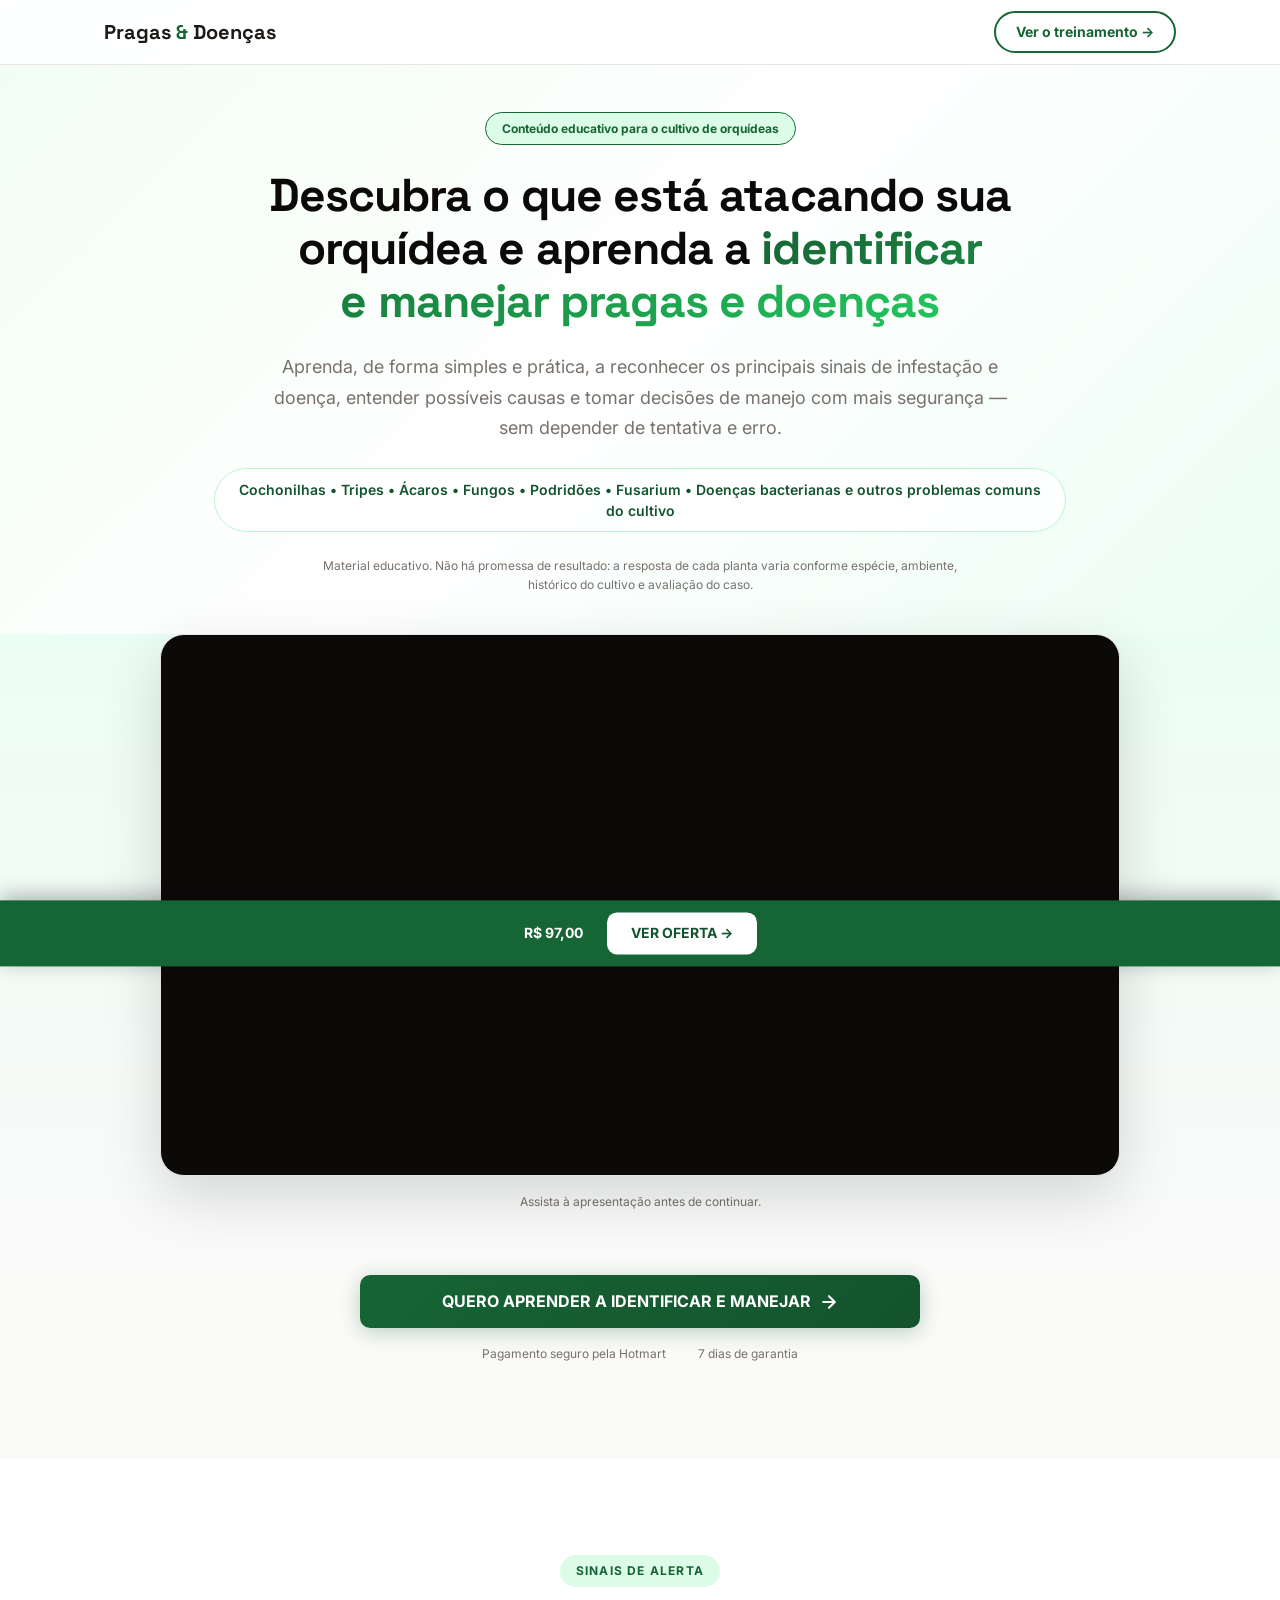
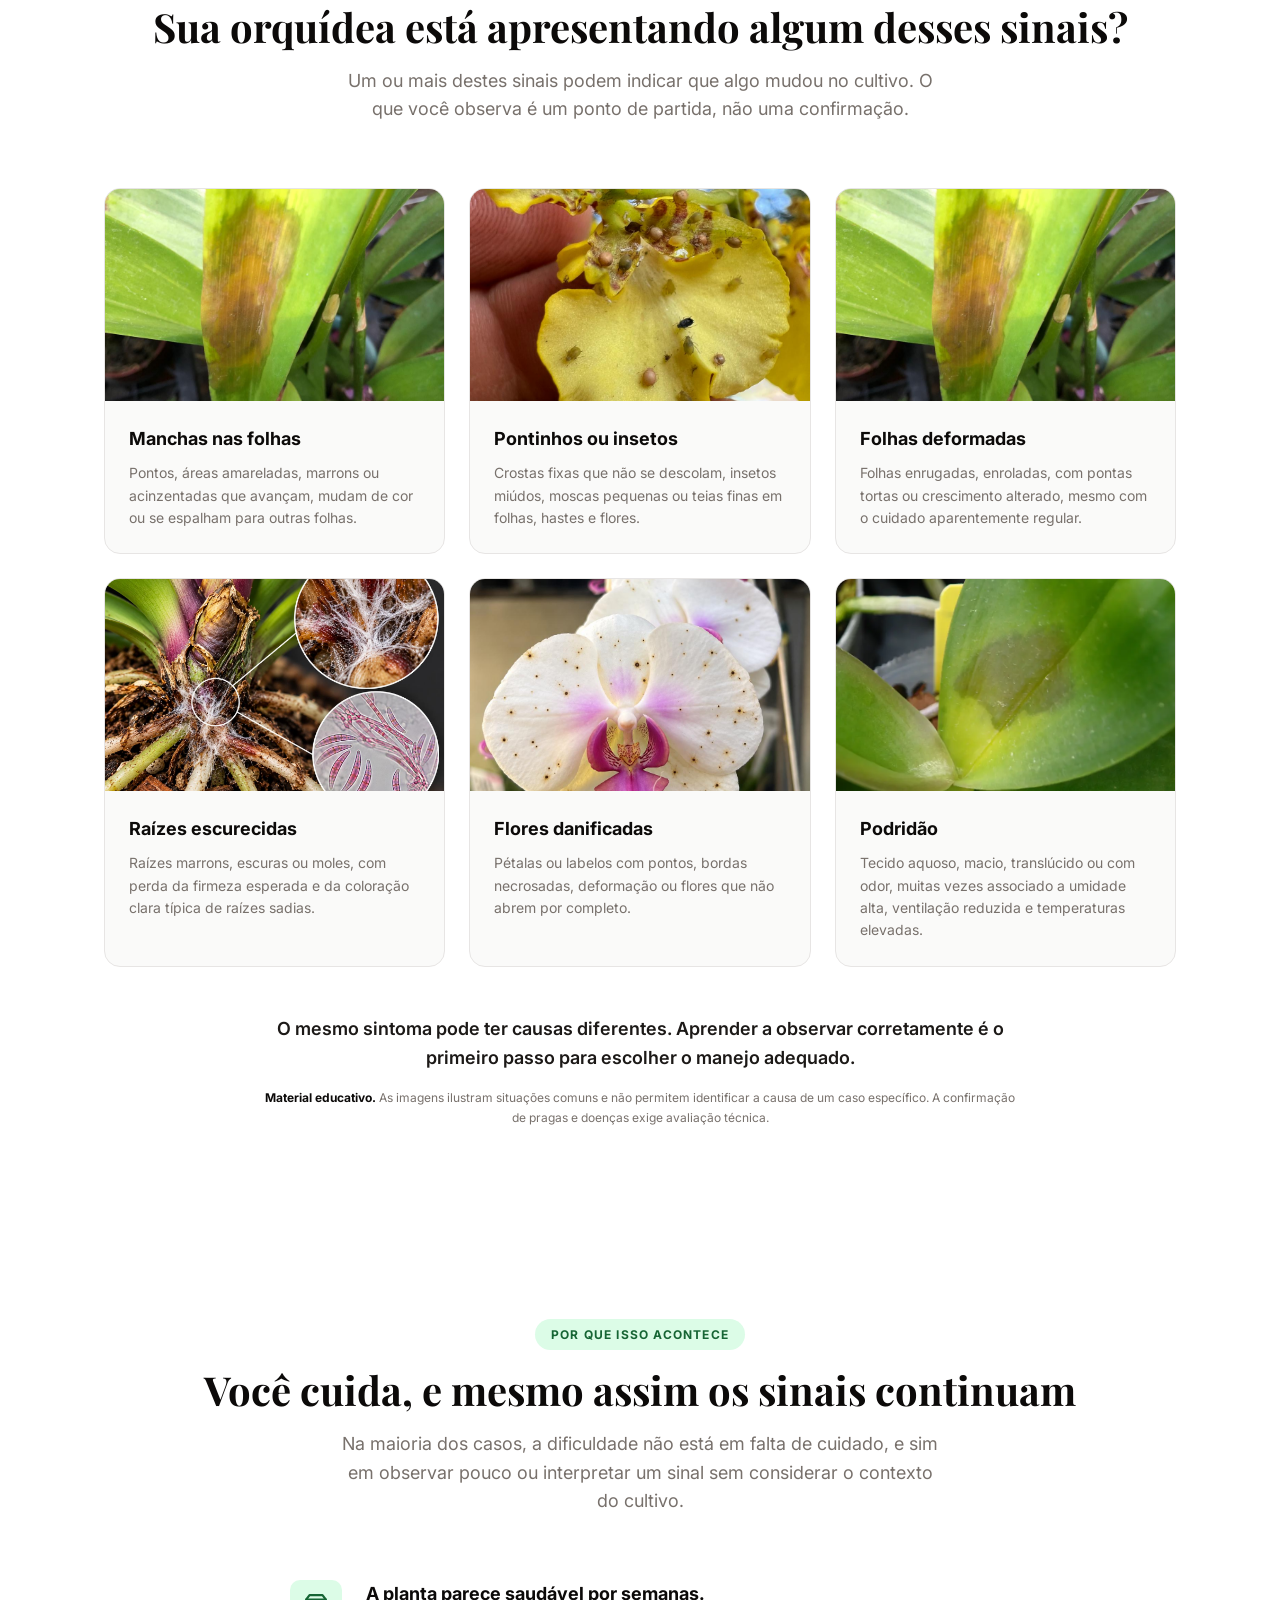
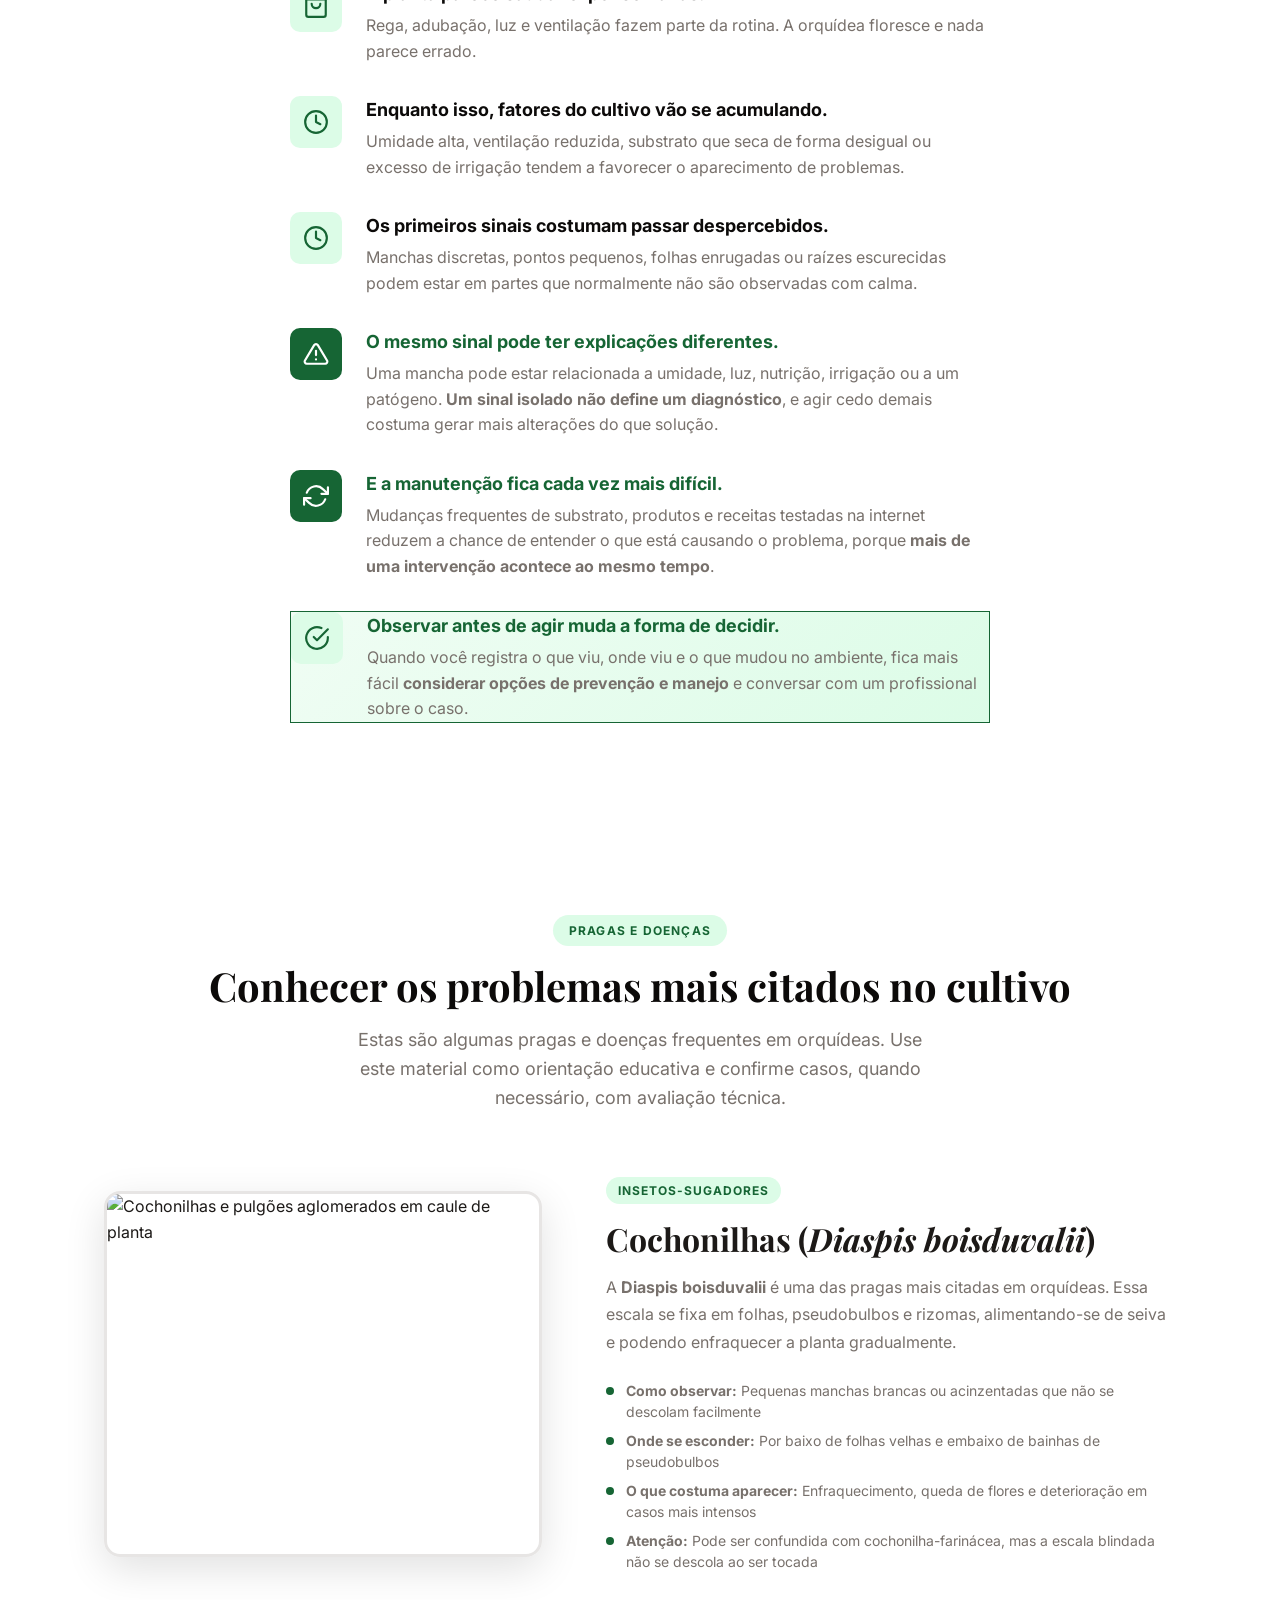
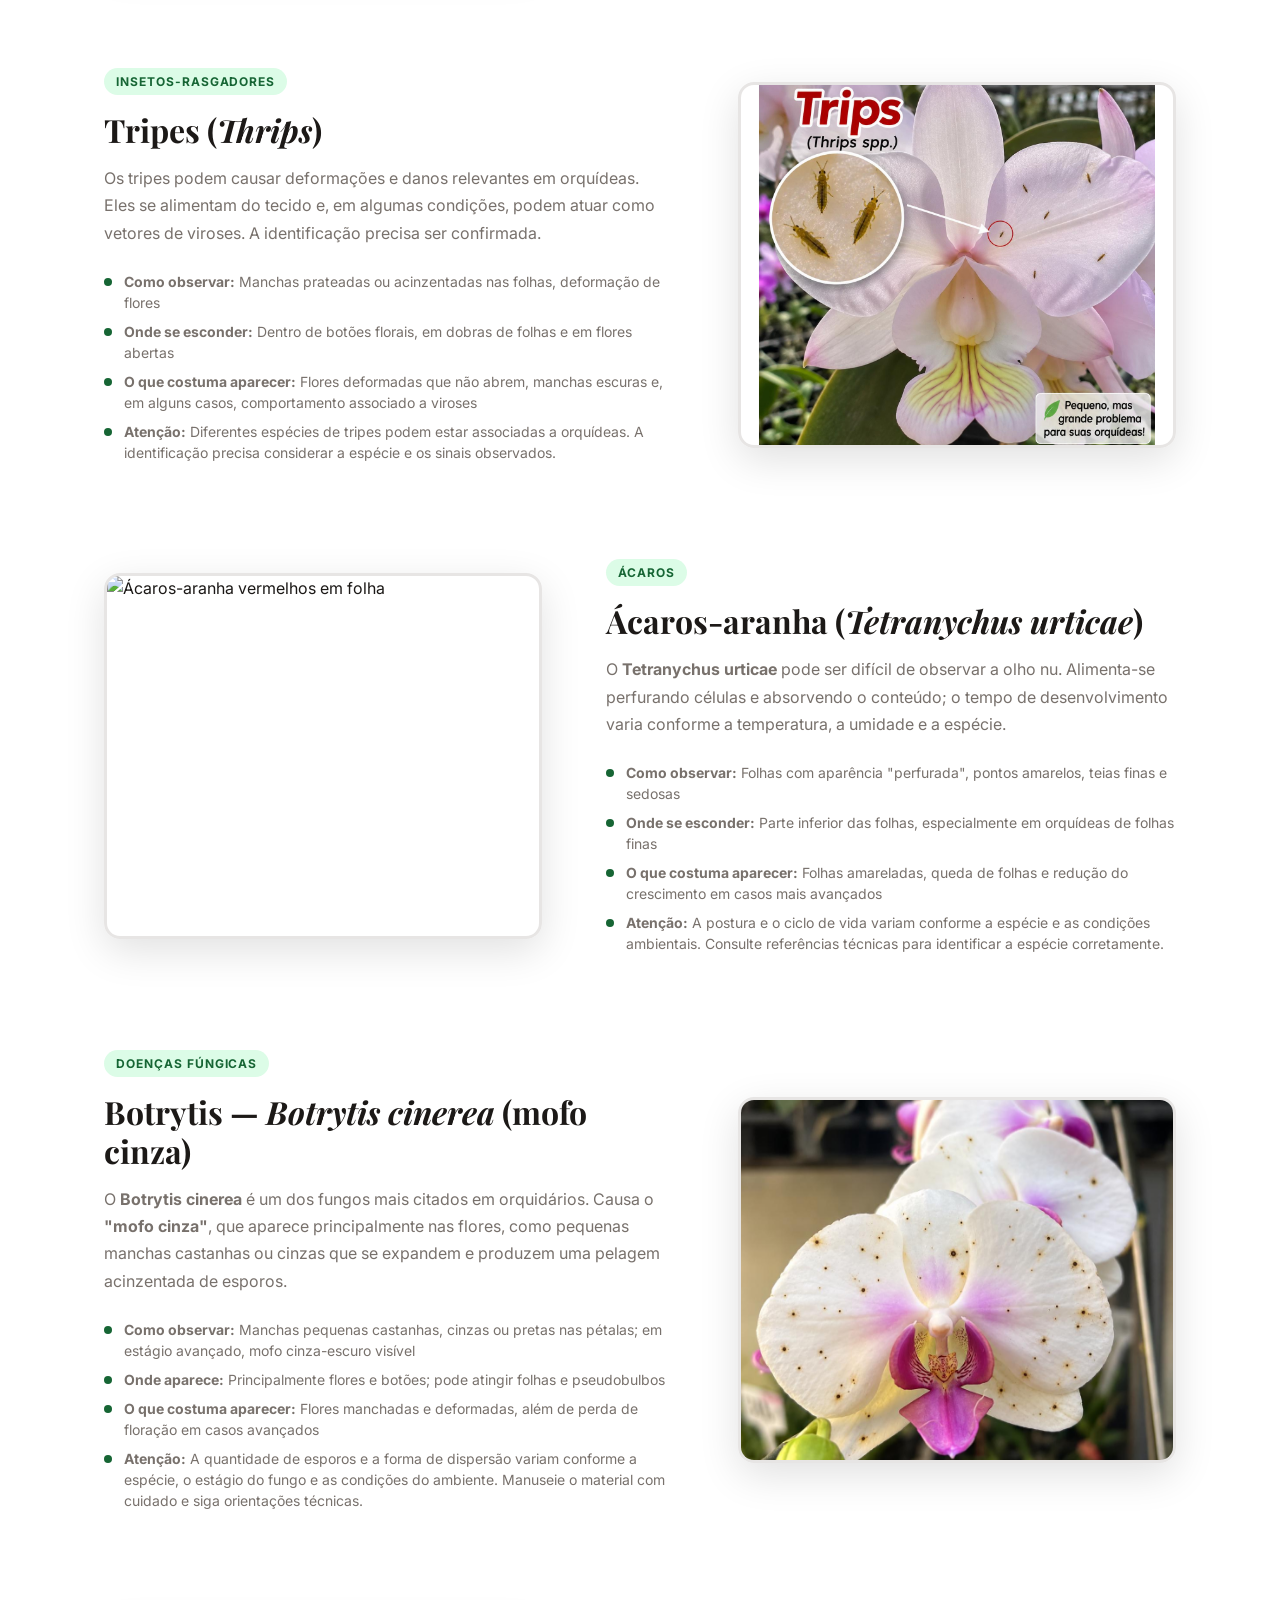
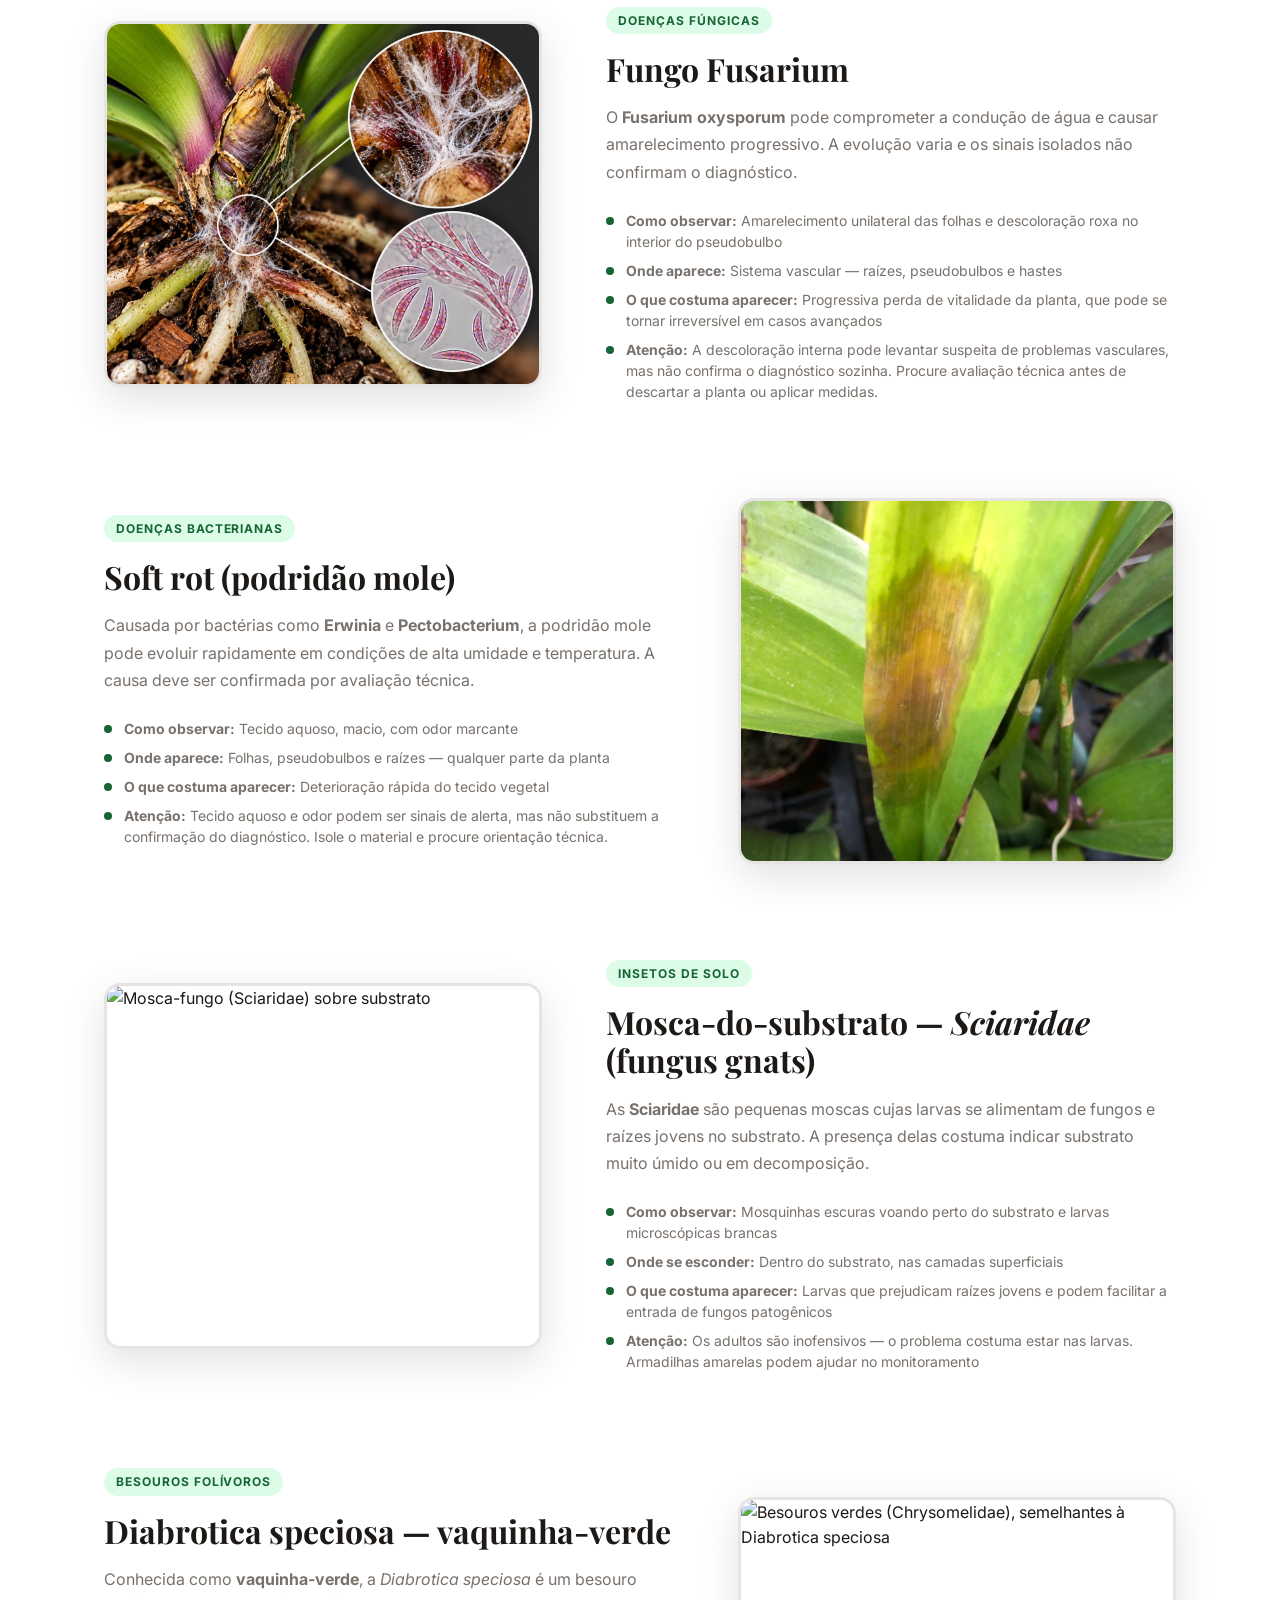
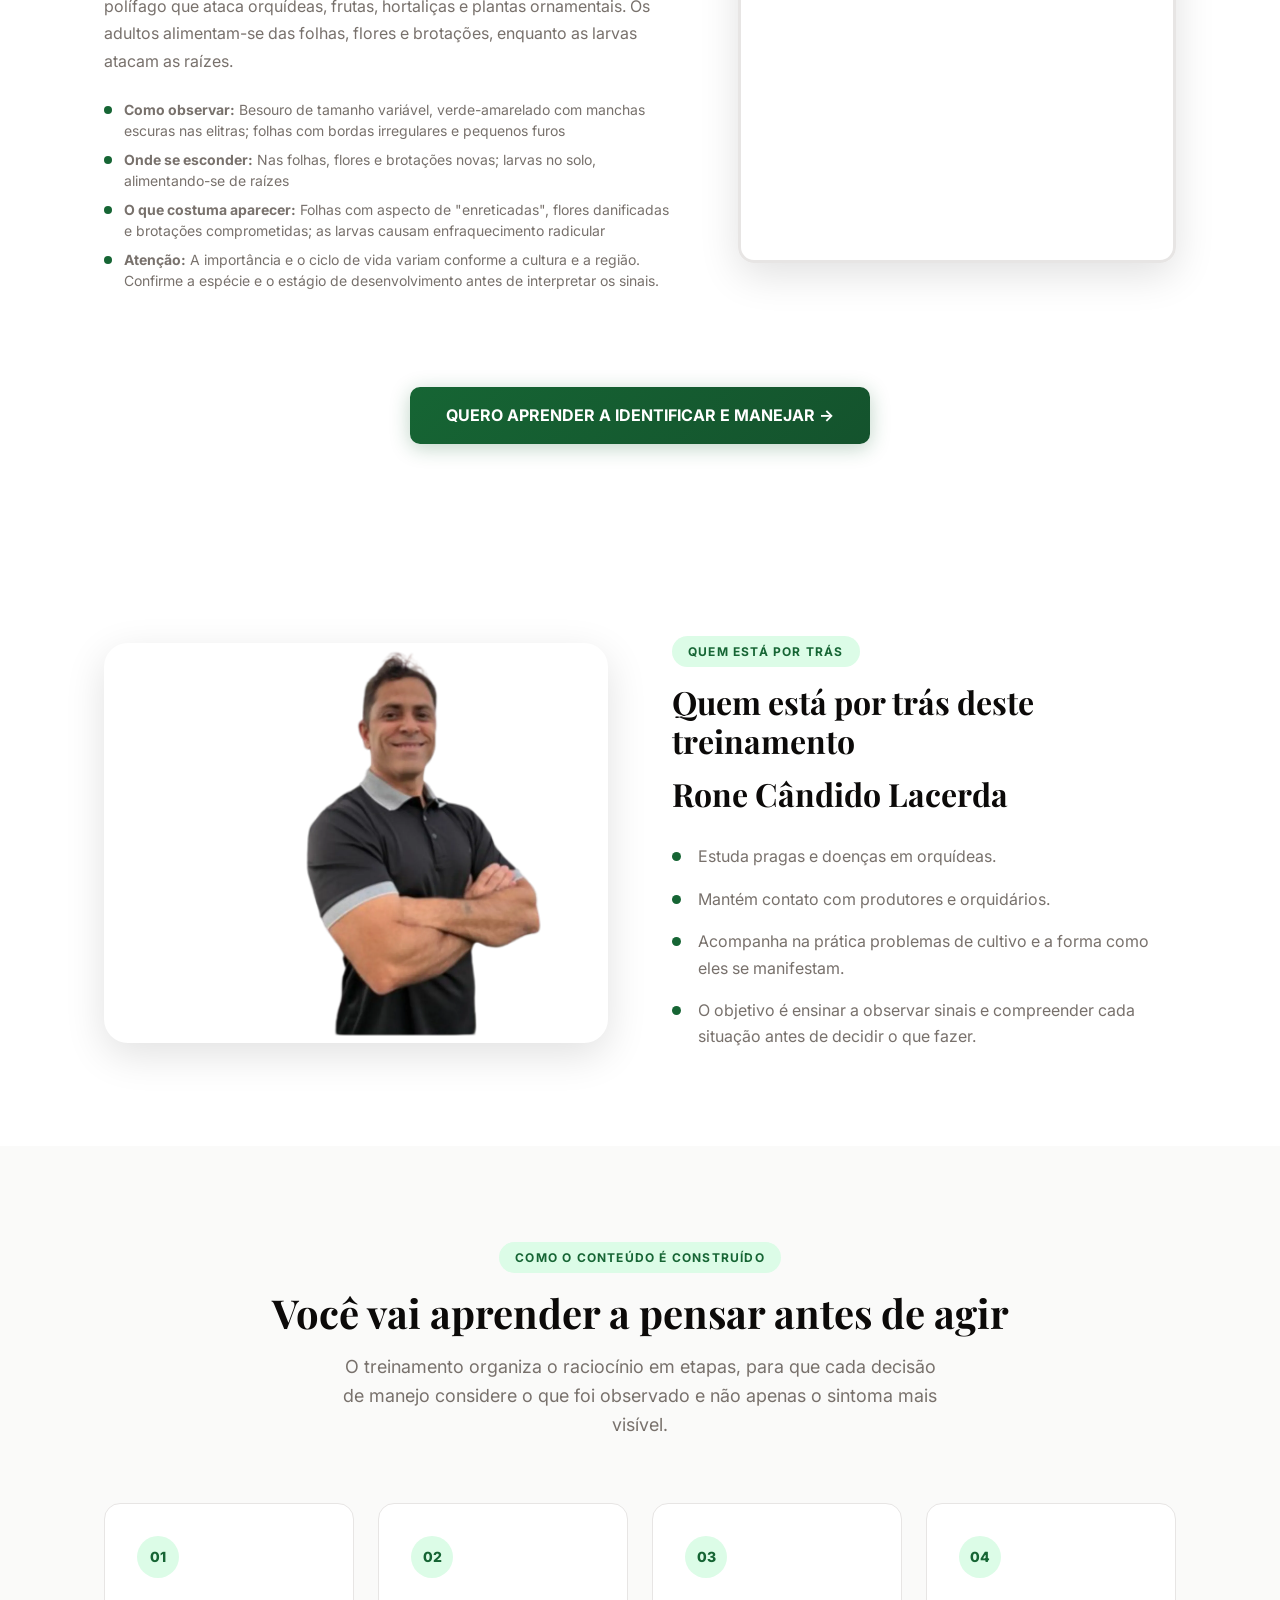
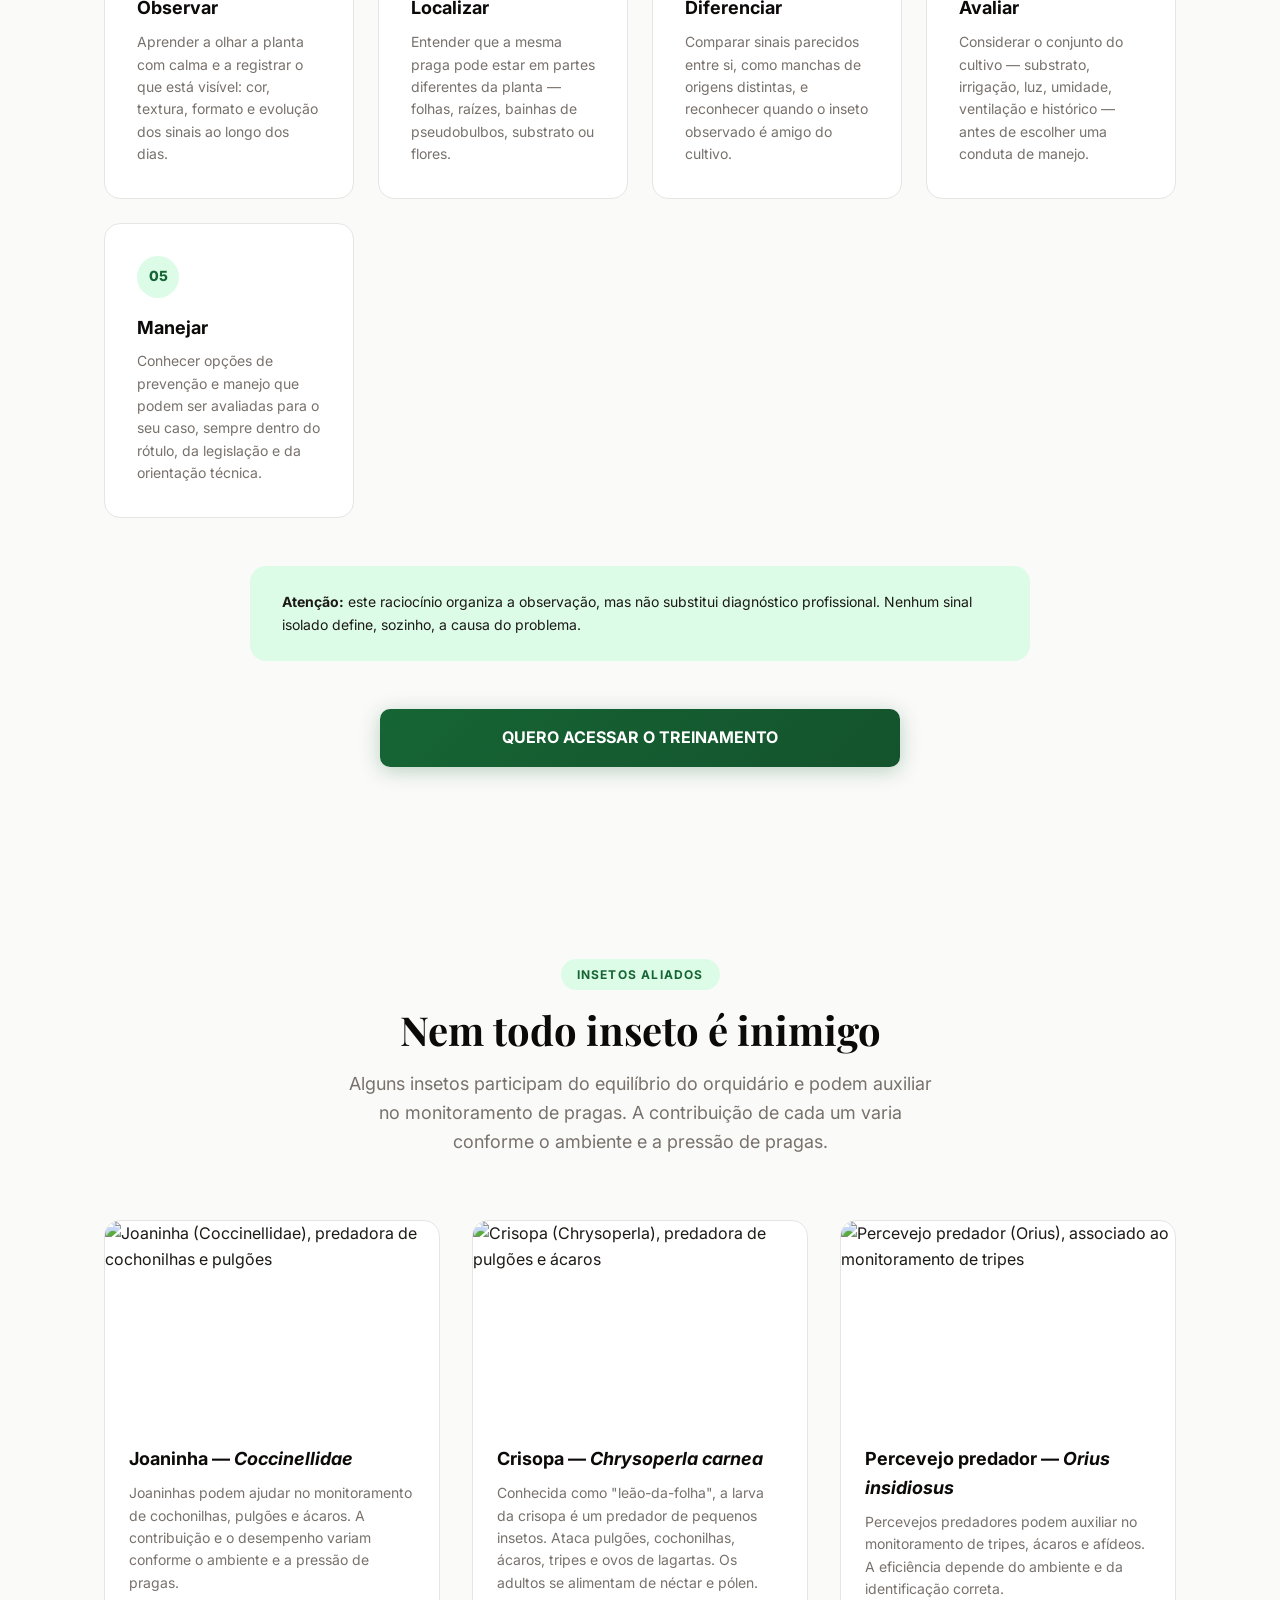
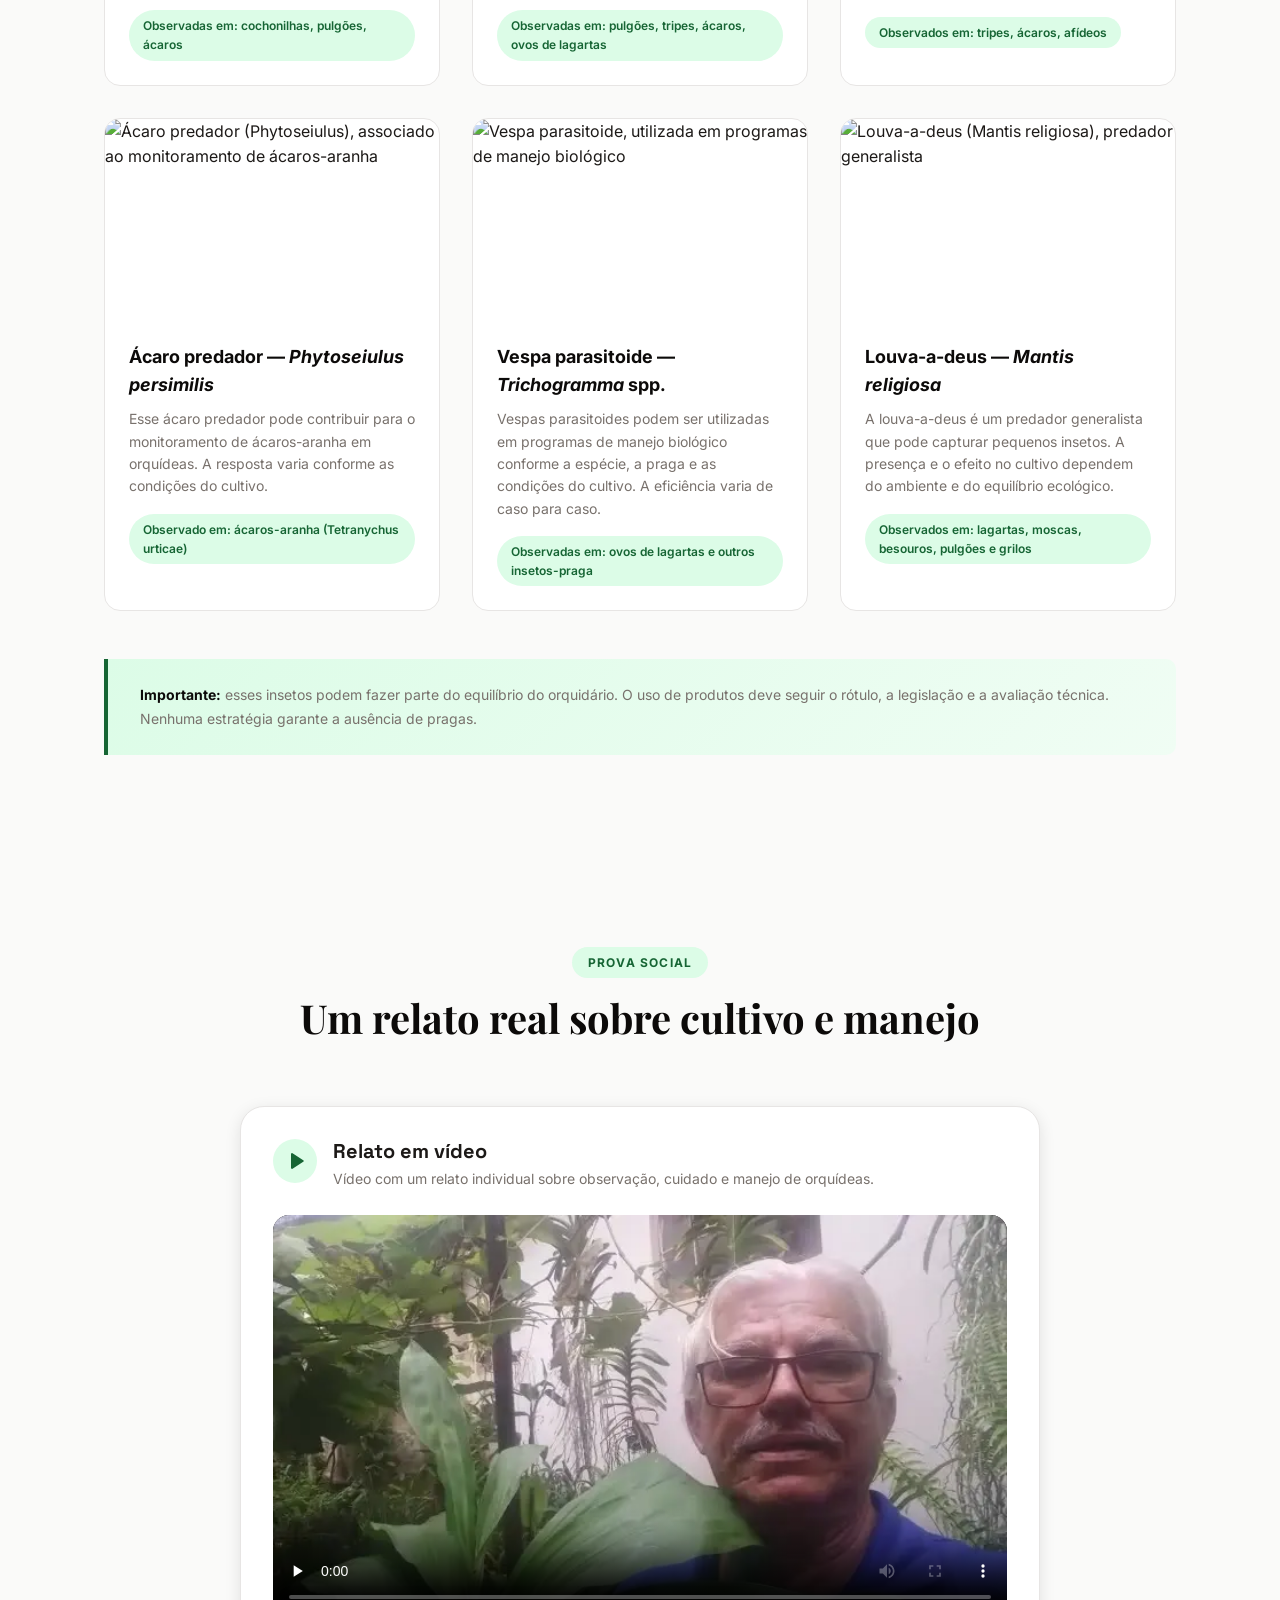
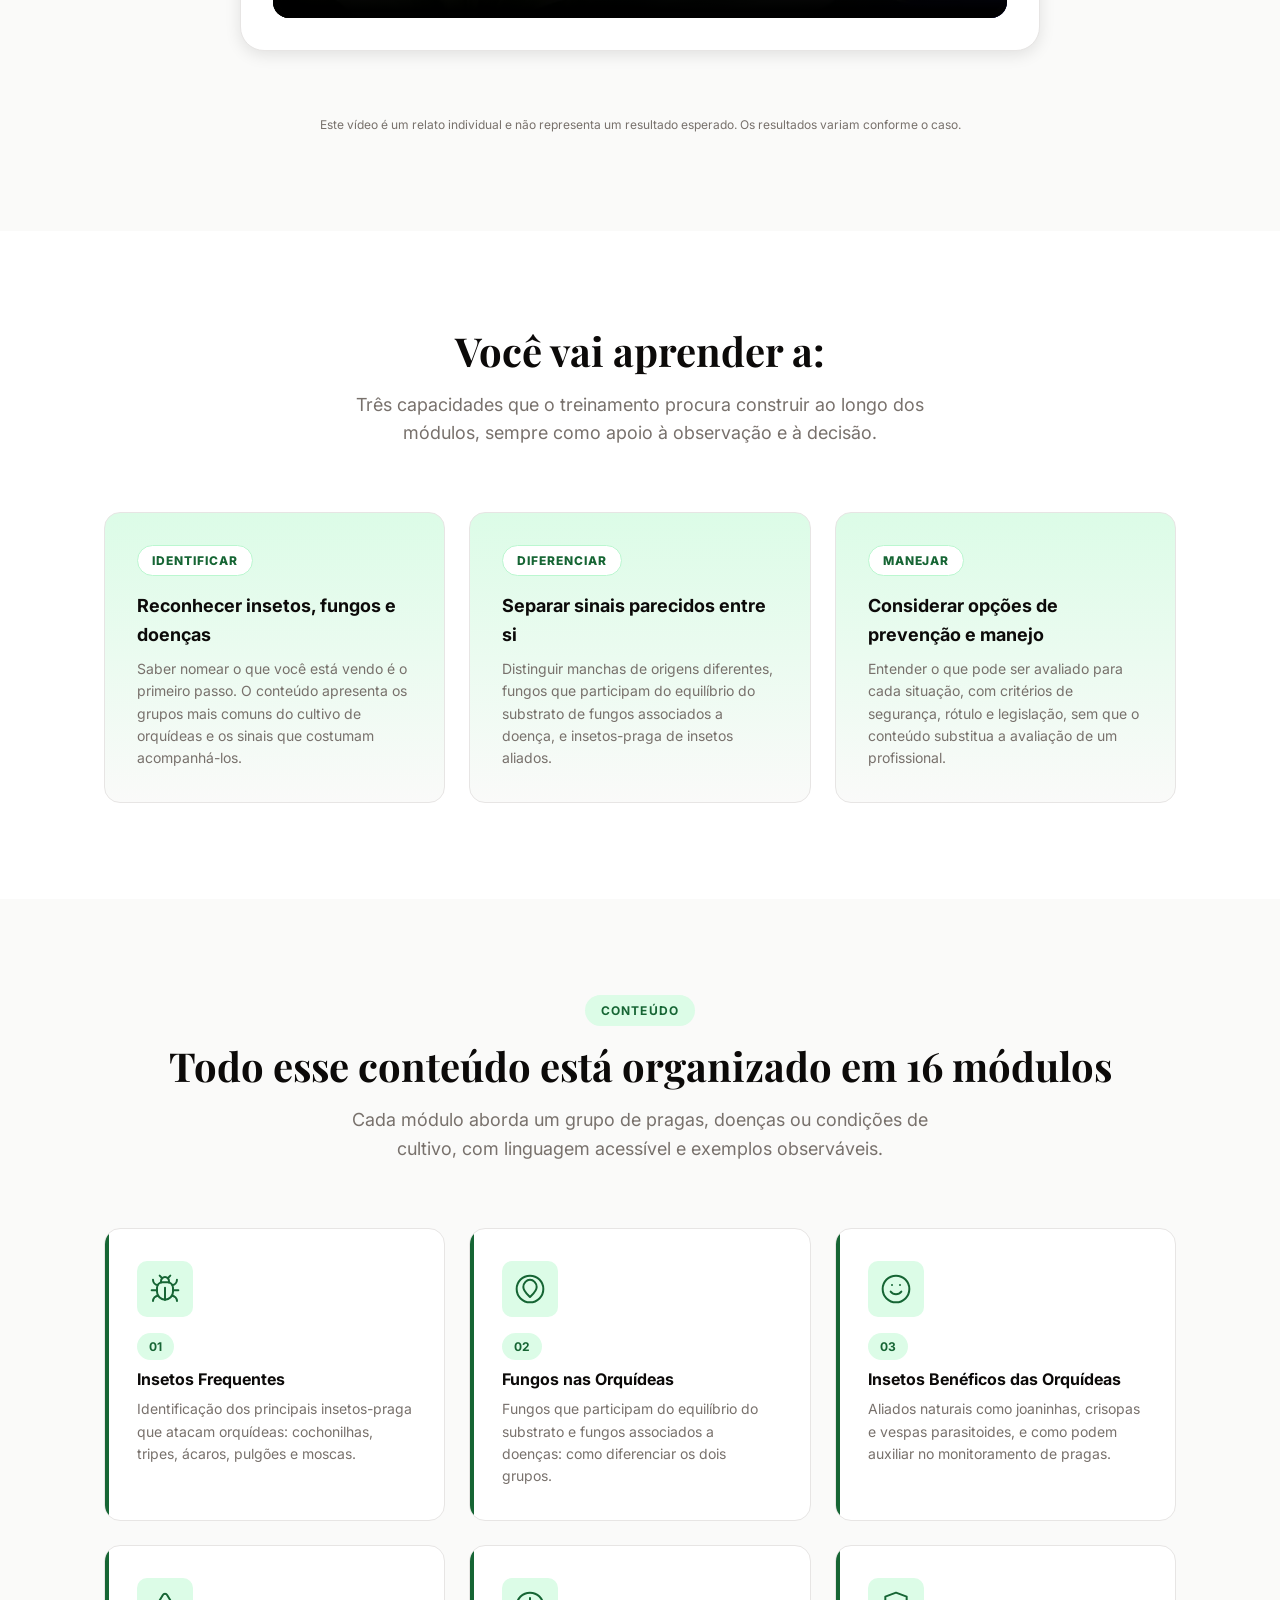
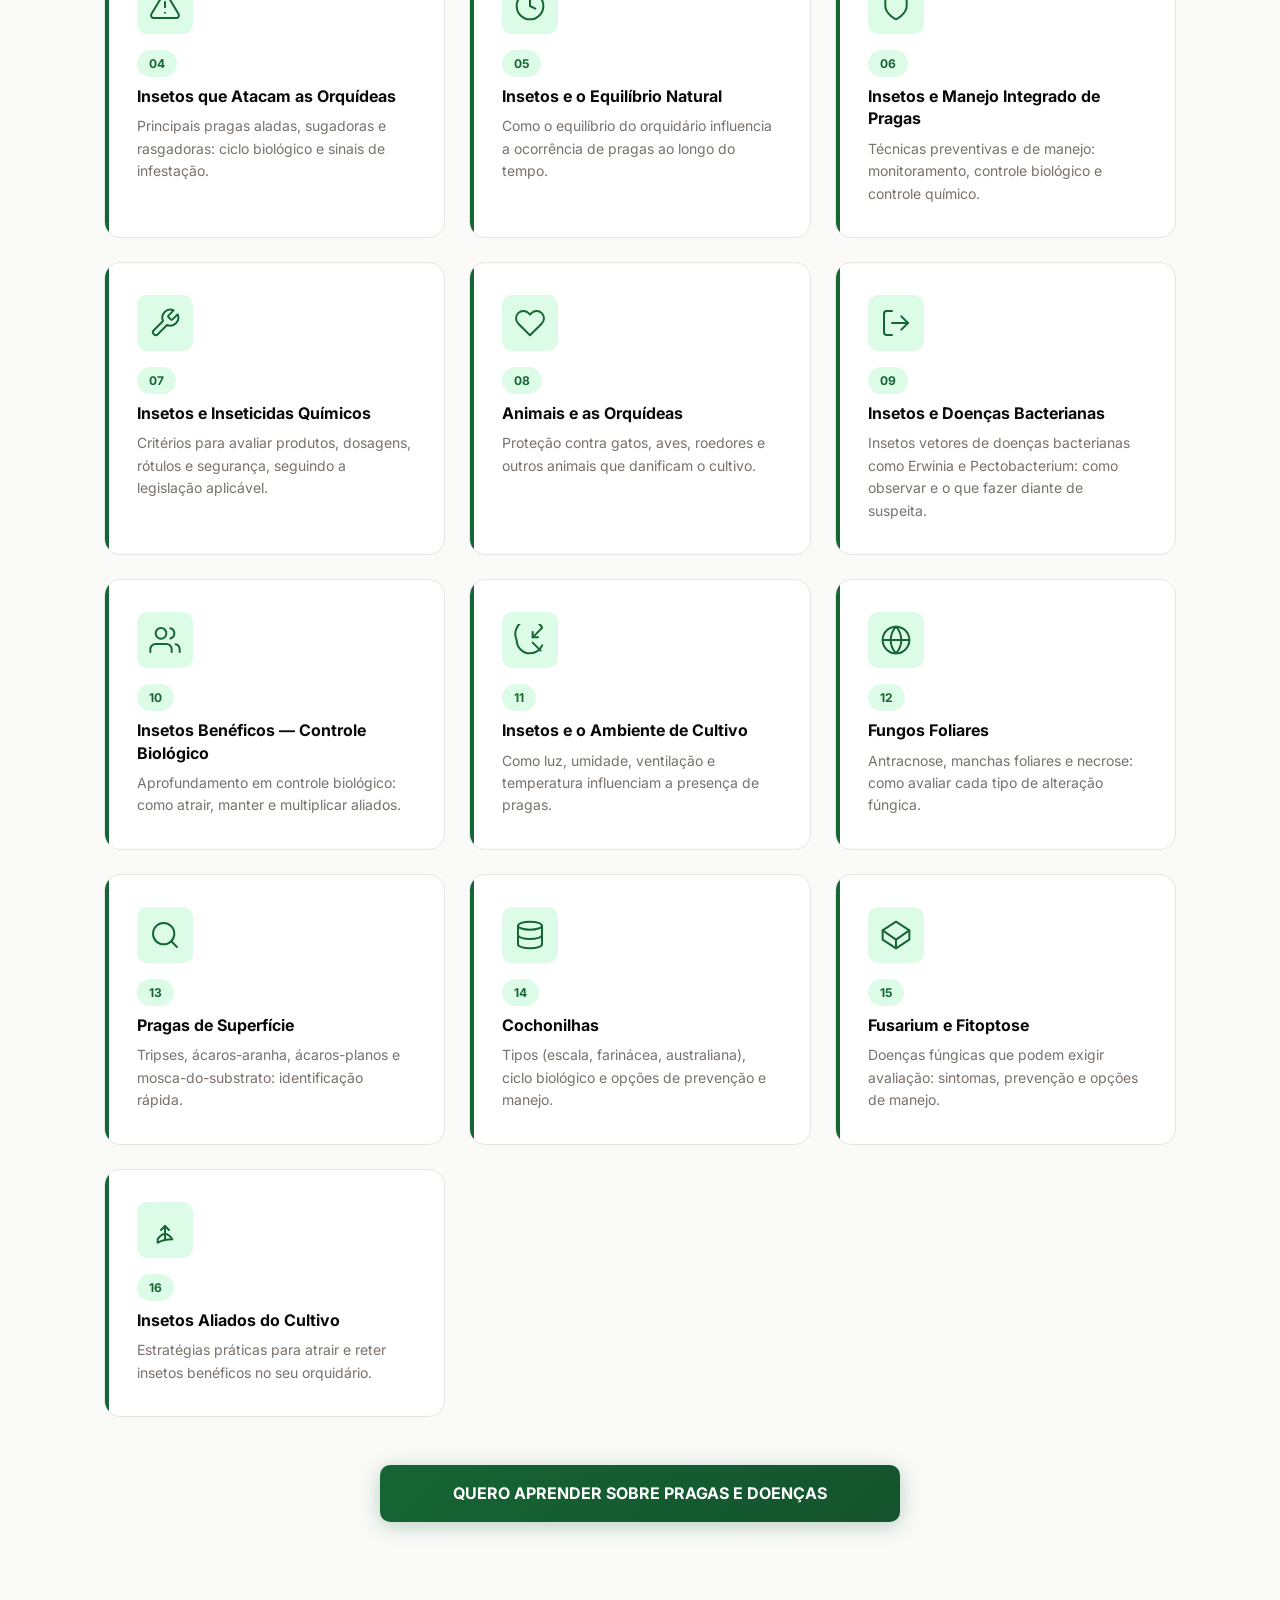
==== commit 2f97a5b4: "fix: add images to signal cards" ====
--- a/vsl-clone/index.html
+++ b/vsl-clone/index.html
@@ -123,8 +123,8 @@
       </article>
 
       <article class="signal" data-reveal>
-        <div class="signal__media signal__media--icon" aria-hidden="true">
-          <svg width="34" height="34" viewBox="0 0 24 24" fill="none" stroke="currentColor" stroke-width="1.5" stroke-linecap="round" stroke-linejoin="round"><path d="M11 20A7 7 0 0 1 9.8 6.1C15.5 5 17 4.48 19 2c1 2 2 4.18 2 8 0 5.5-4.78 10-10 10Z"/><path d="M2 21c0-3 1.85-5.36 5.08-6C9.5 14.52 12 13 13 12"/></svg>
+        <div class="signal__media">
+          <img src="img/WhatsApp Image 2026-09-14 at 14.03.21.jpeg" alt="Folha de orquídea com necrose e alteração do tecido" class="signal__image" loading="lazy" width="480" height="640">
         </div>
         <div class="signal__content">
           <h3 class="signal__title">Folhas deformadas</h3>
@@ -153,8 +153,8 @@
       </article>
 
       <article class="signal" data-reveal>
-        <div class="signal__media signal__media--icon" aria-hidden="true">
-          <svg width="34" height="34" viewBox="0 0 24 24" fill="none" stroke="currentColor" stroke-width="1.5" stroke-linecap="round" stroke-linejoin="round"><path d="M12 22a7 7 0 0 0 7-7c0-2-1-3.9-3-5.5s-3.5-4-4-6.5c-.5 2.5-2 4.9-4 6.5C6 11.1 5 13 5 15a7 7 0 0 0 7 7z"/></svg>
+        <div class="signal__media">
+          <img src="img/orchid-leaf-blight.webp" alt="Folha de orquídea com alteração bacteriana e necrose" class="signal__image" loading="lazy" width="800" height="533">
         </div>
         <div class="signal__content">
           <h3 class="signal__title">Podridão</h3>
--- a/vsl-clone/css/style.css
+++ b/vsl-clone/css/style.css
@@ -1743,6 +1743,8 @@
   display: flex;
   align-items: center;
   justify-content: center;
+  height: 120px;
+  aspect-ratio: auto;
   color: var(--c-primary);
 }
 .signal__content {
@@ -2158,6 +2160,7 @@
   .receive__grid,
   .objections__grid { grid-template-columns: 1fr; }
   .signal__media { aspect-ratio: 16 / 9; }
+  .signal__media--icon { height: 96px; aspect-ratio: auto; }
   .signal__title { font-size: var(--fs-base); }
   .signal__desc { font-size: var(--fs-xs); }
   .signals__message { font-size: var(--fs-base); text-align: left; }
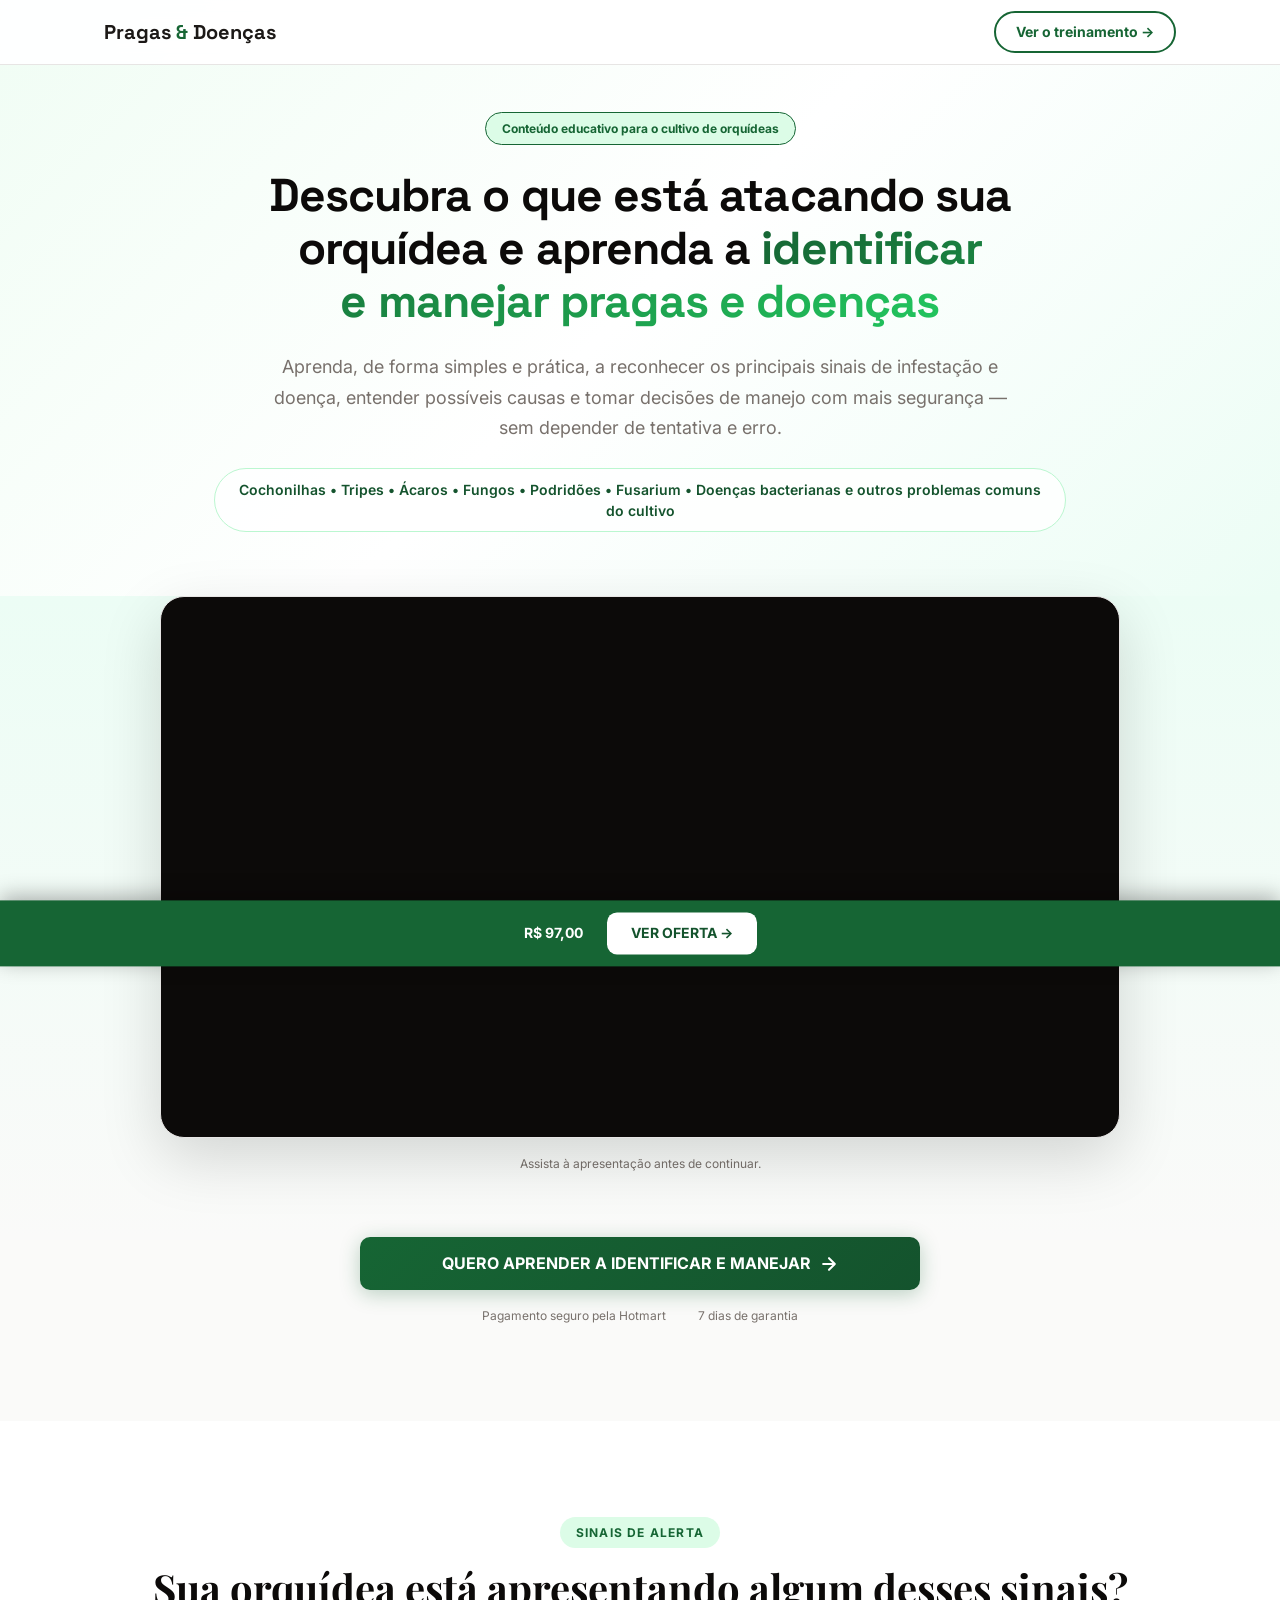
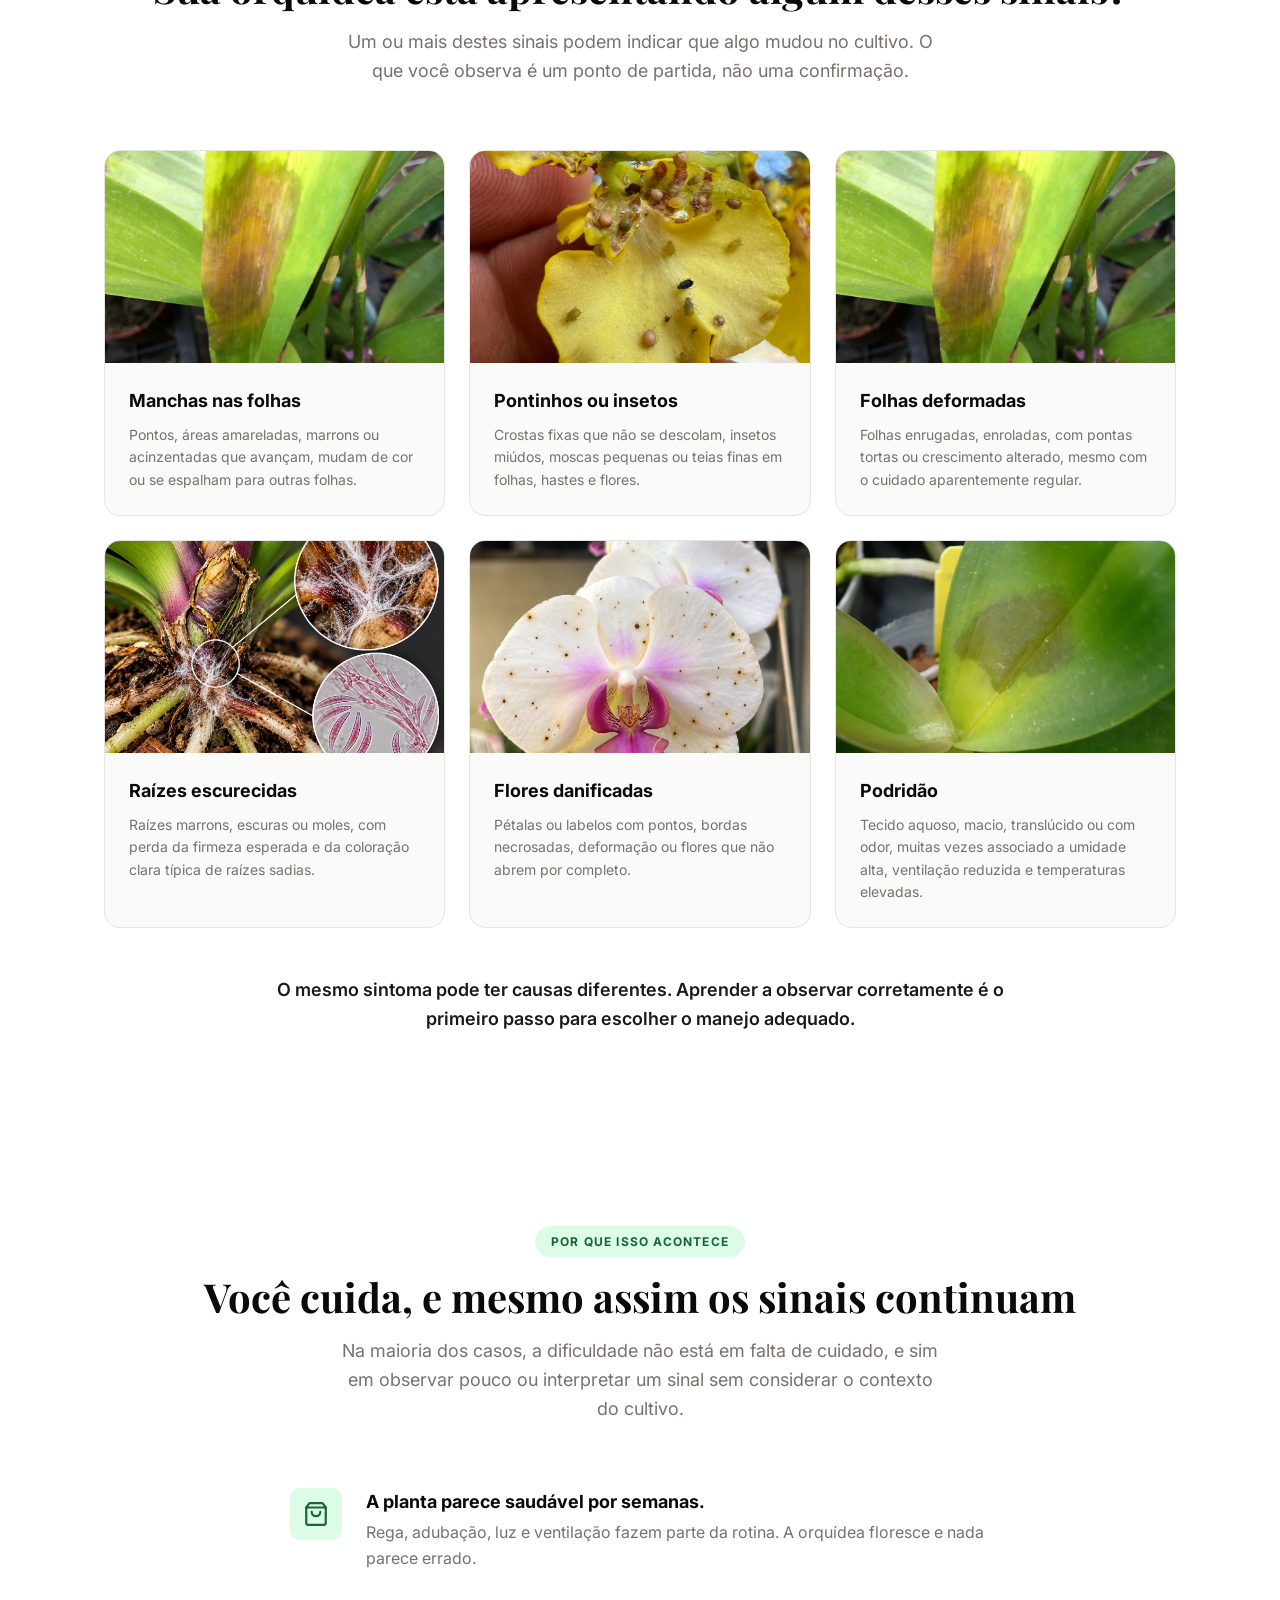
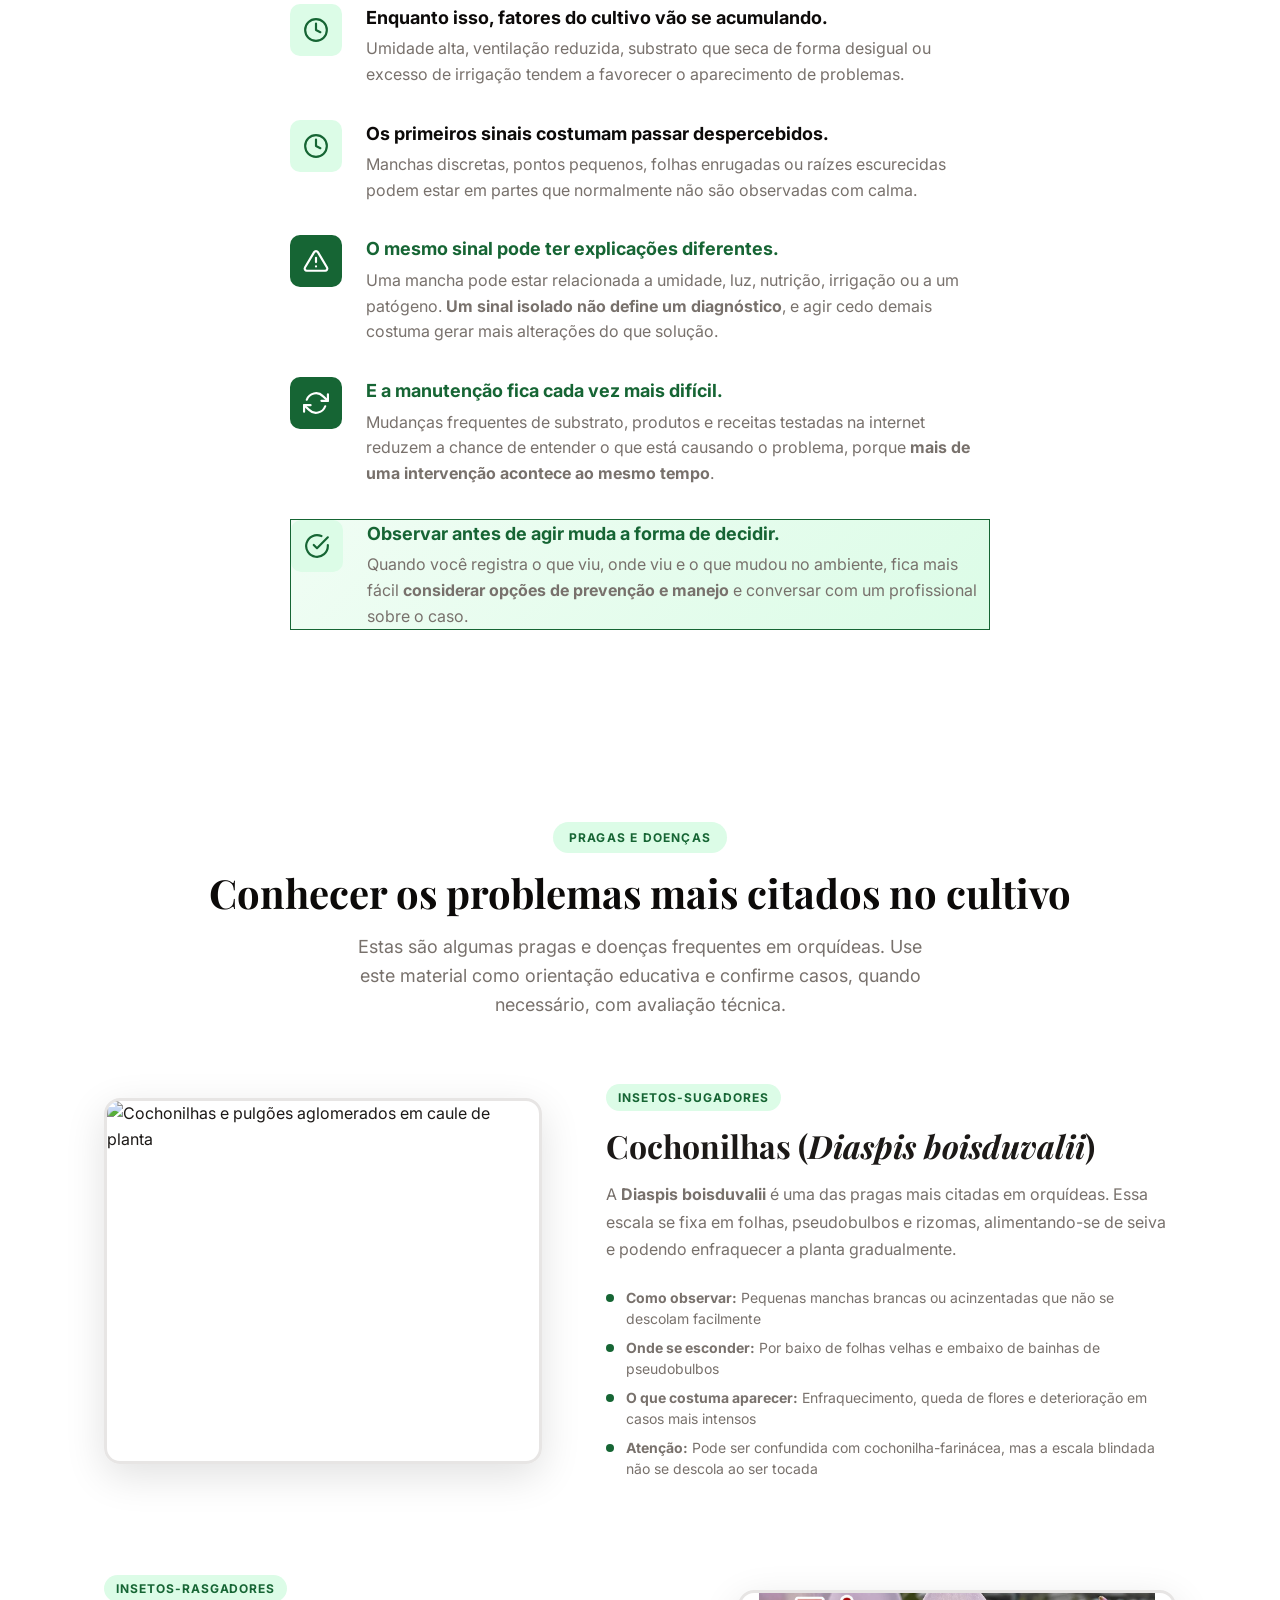
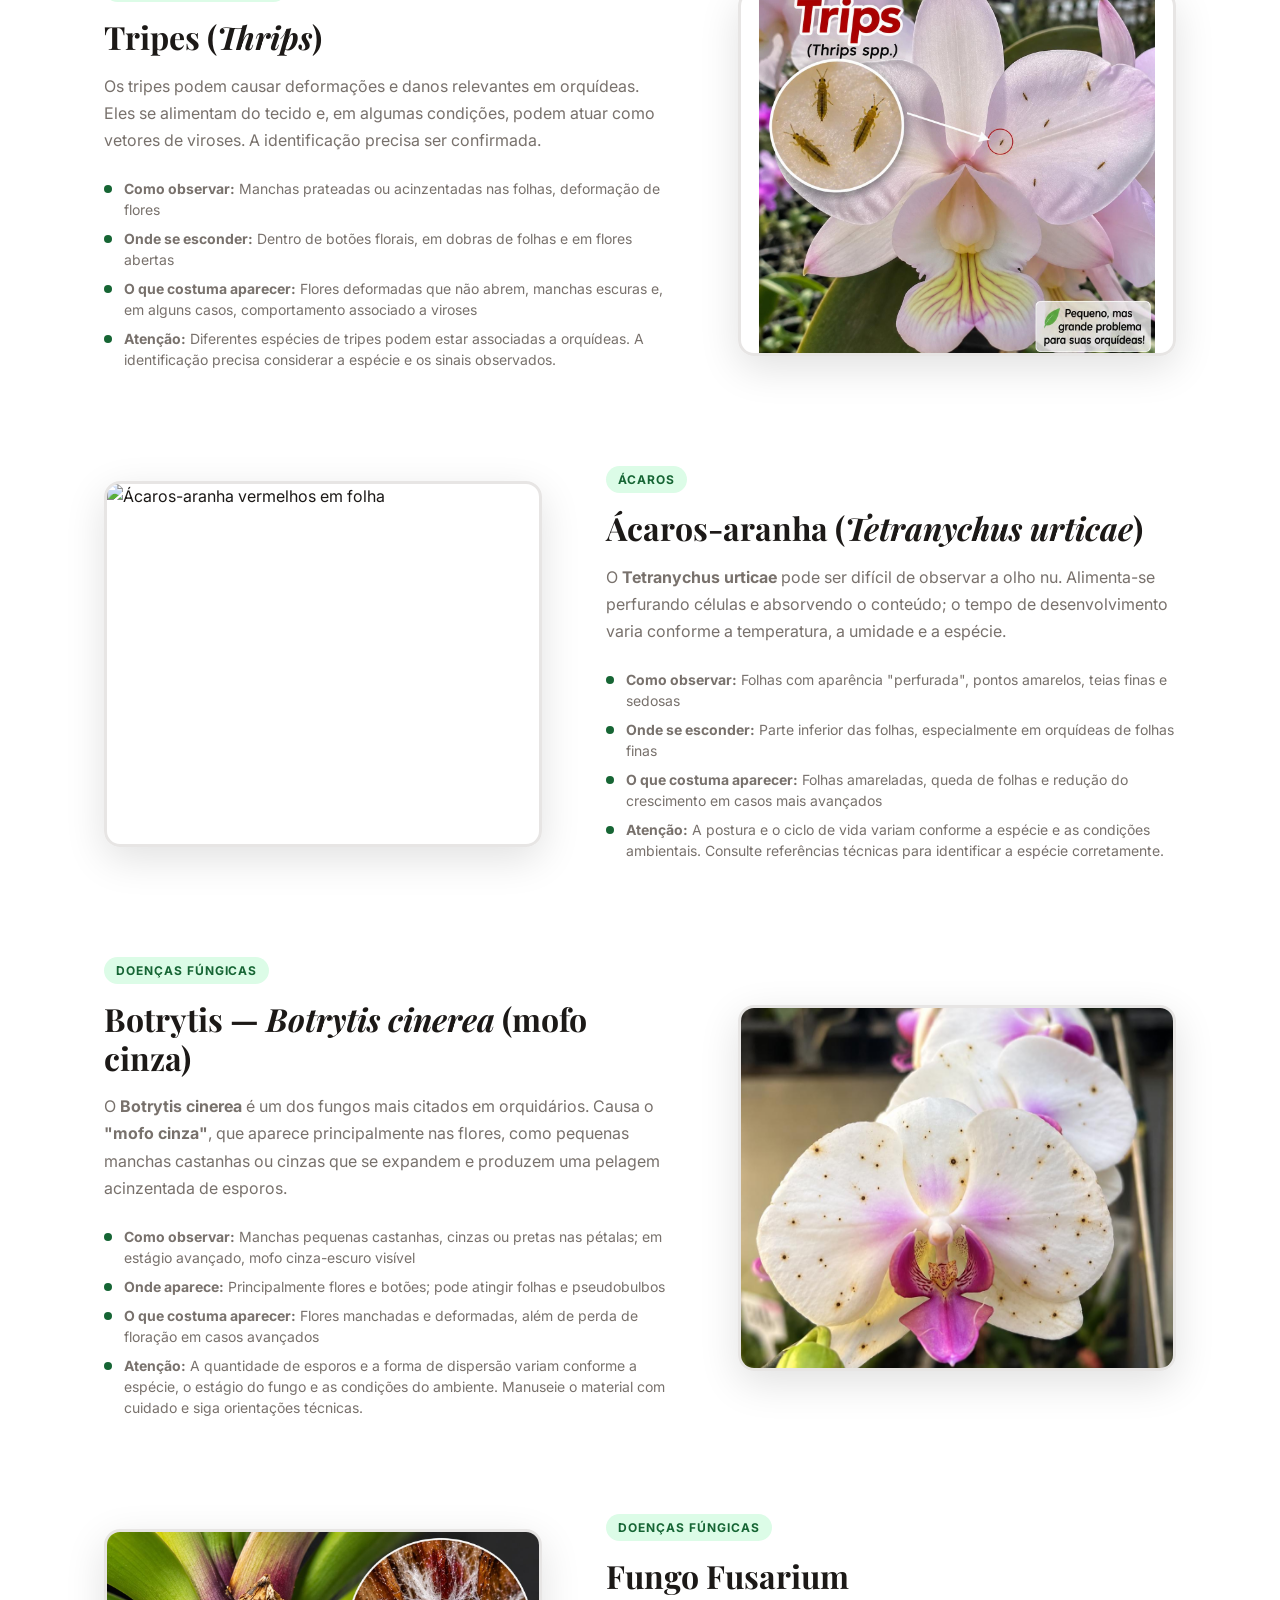
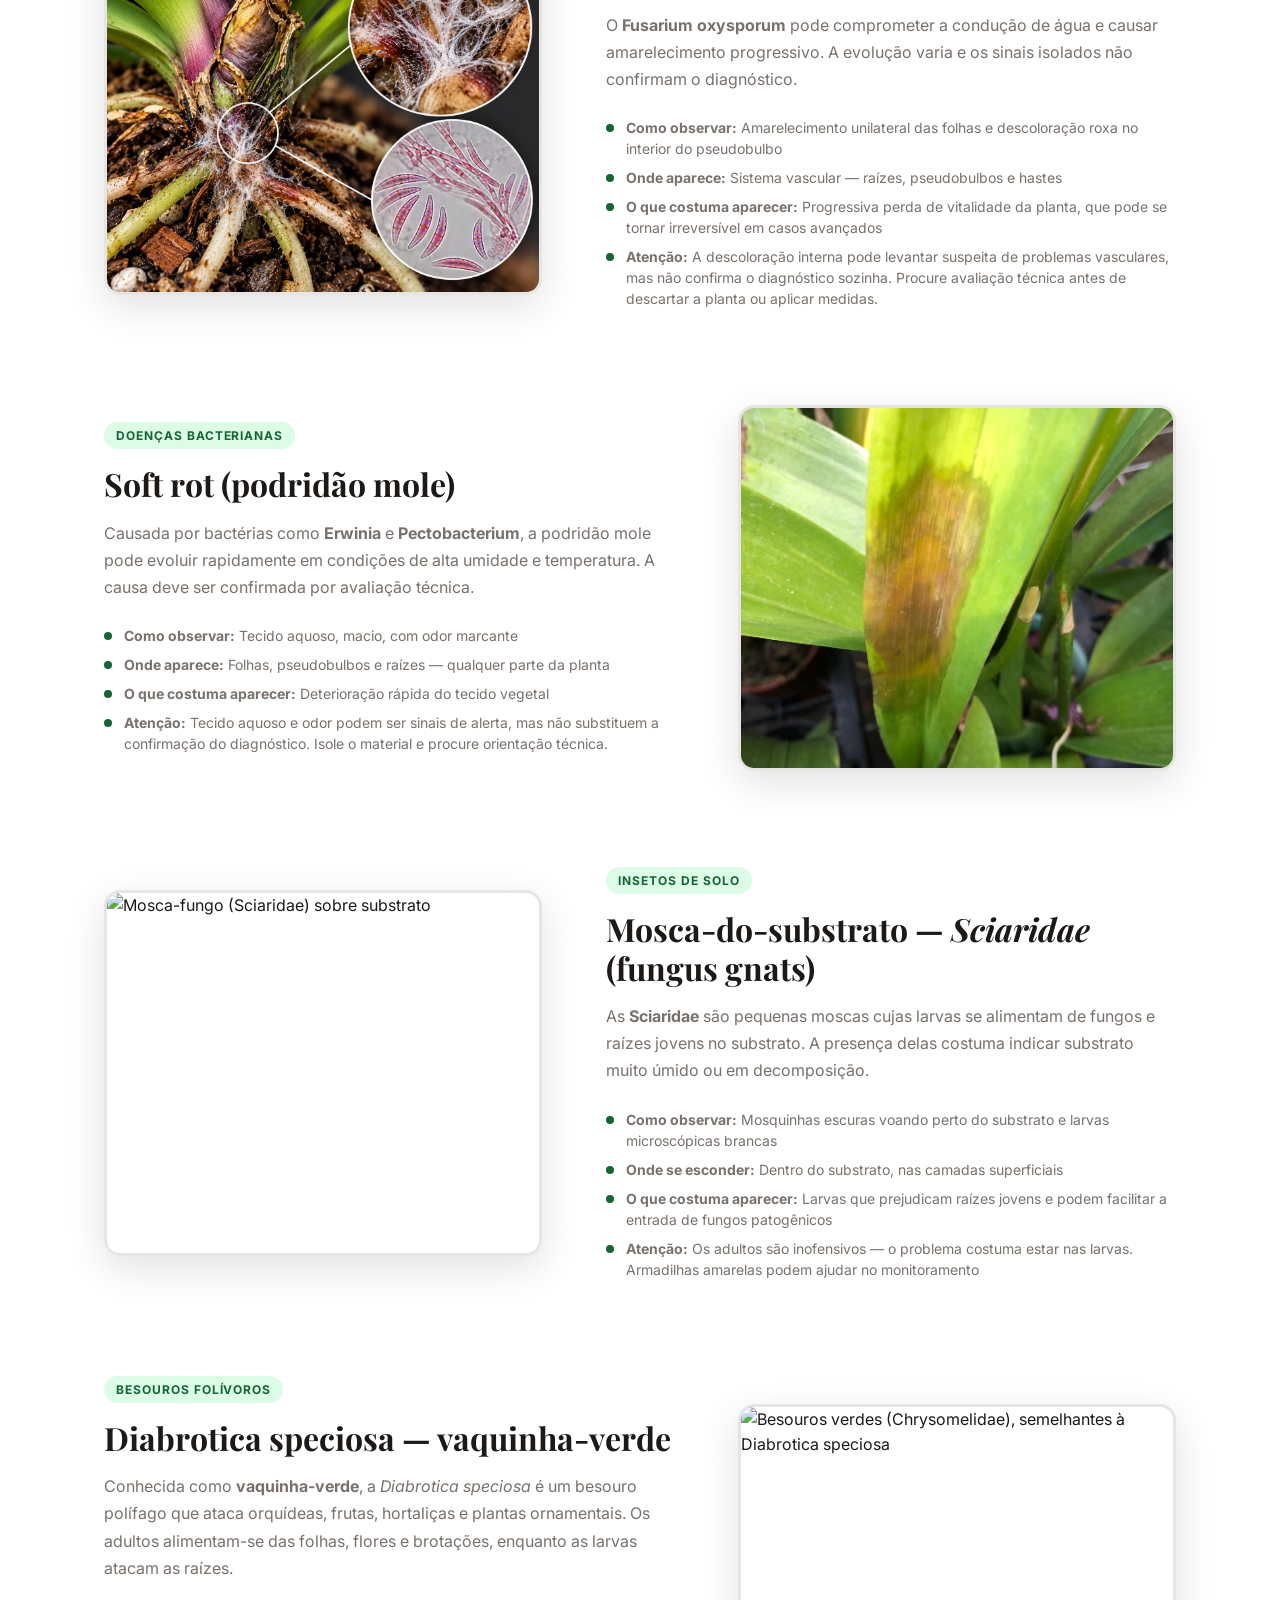
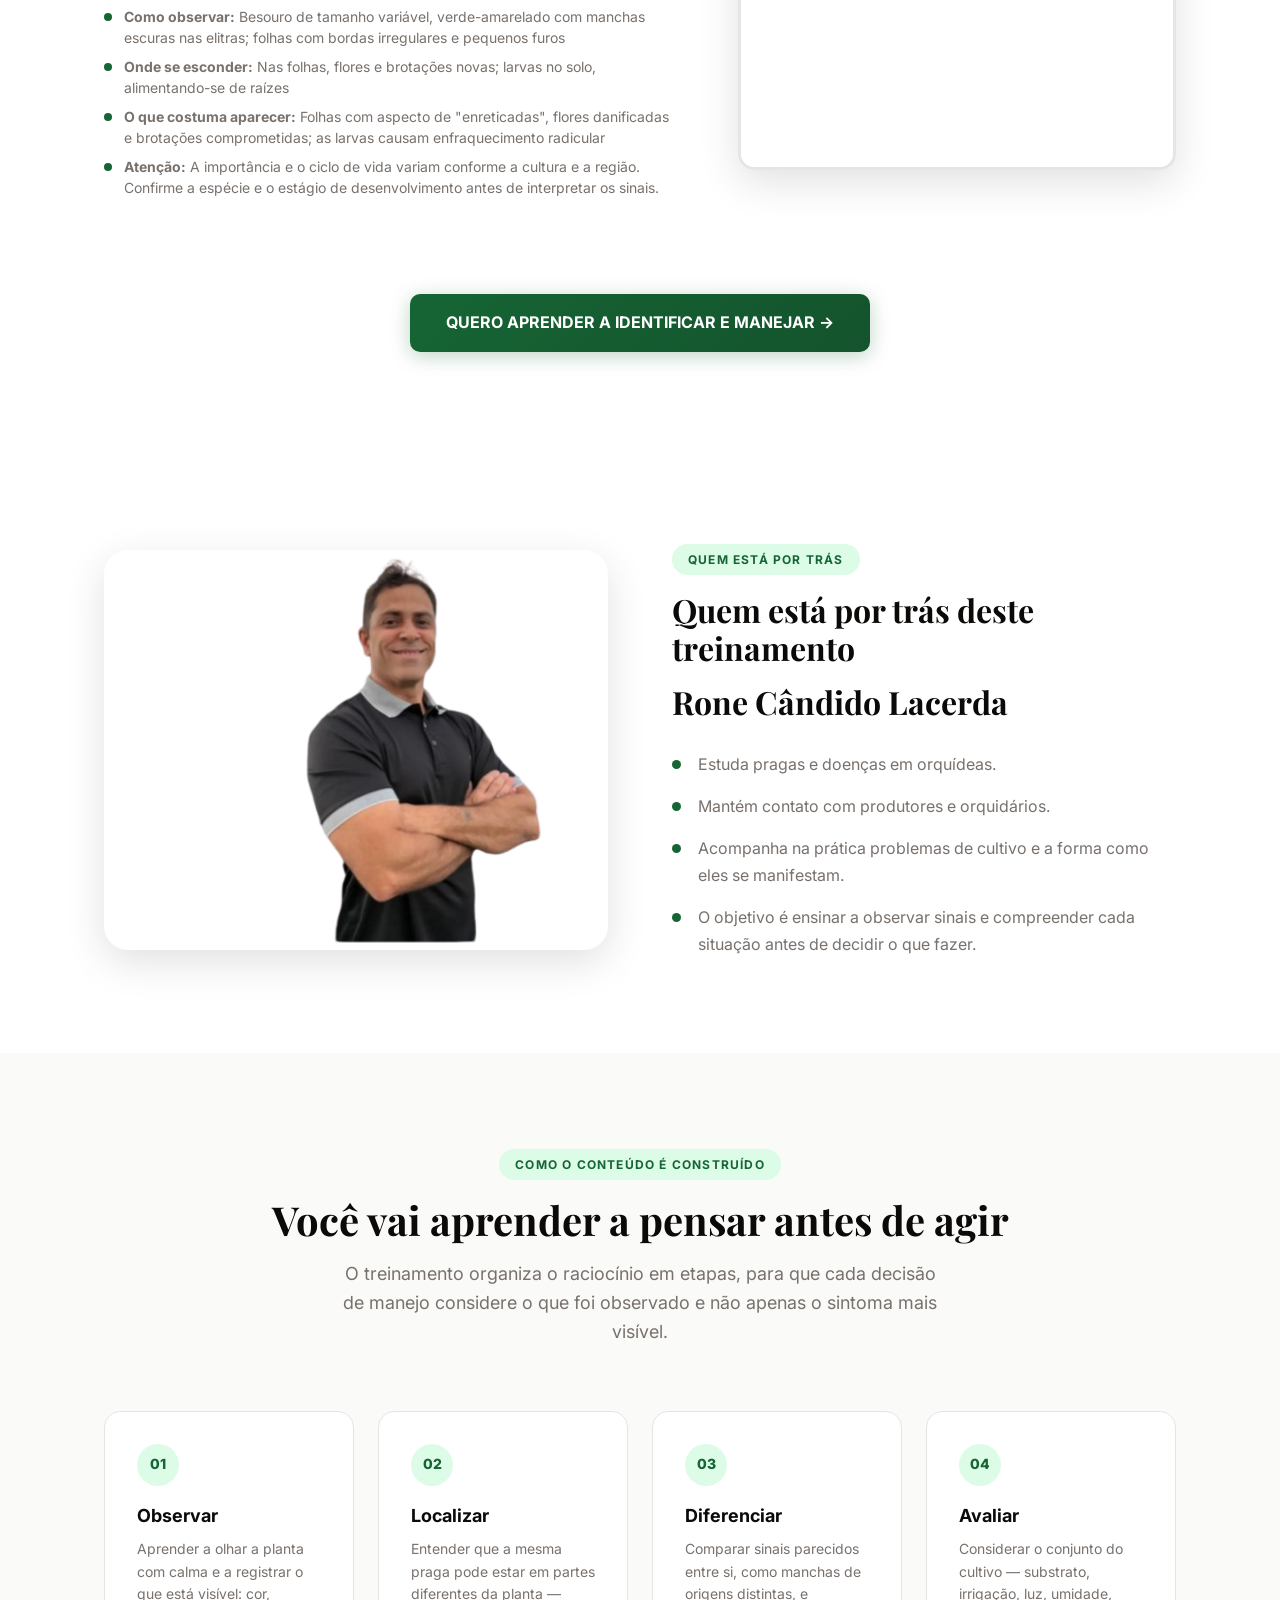
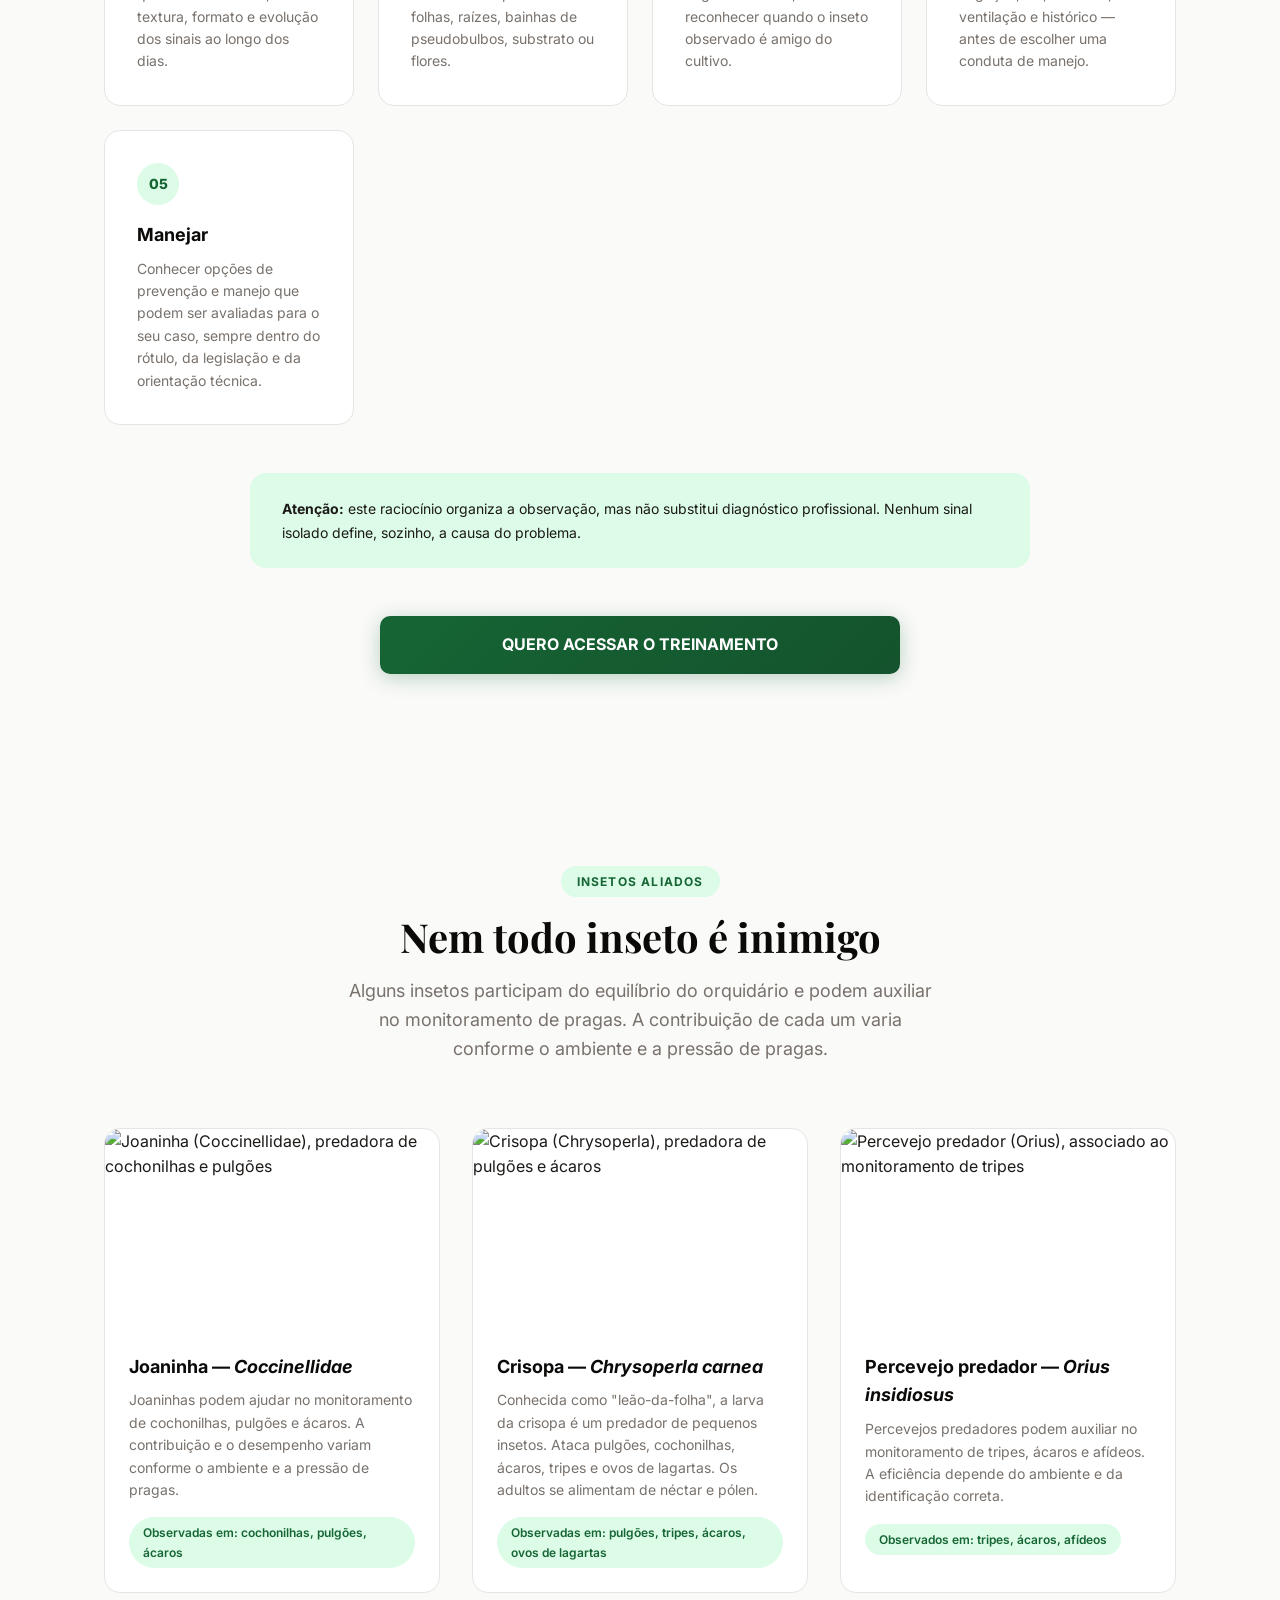
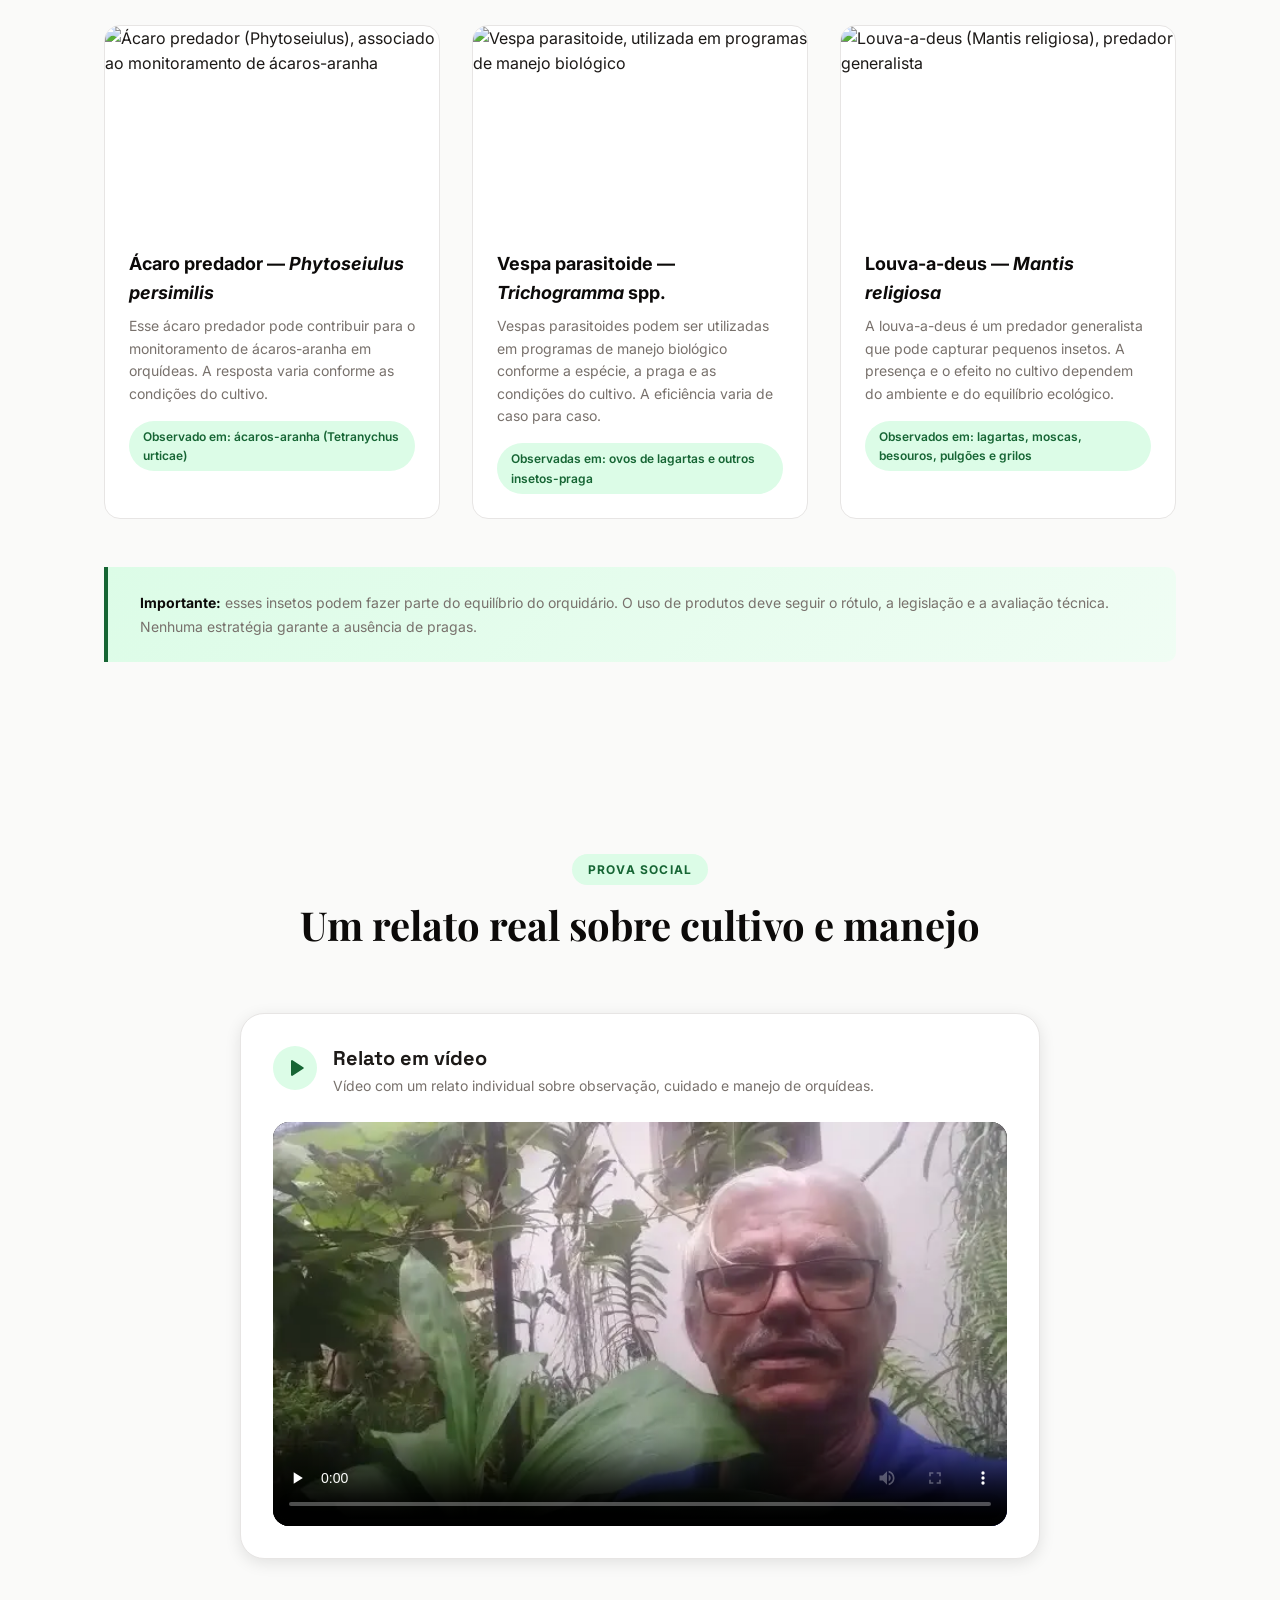
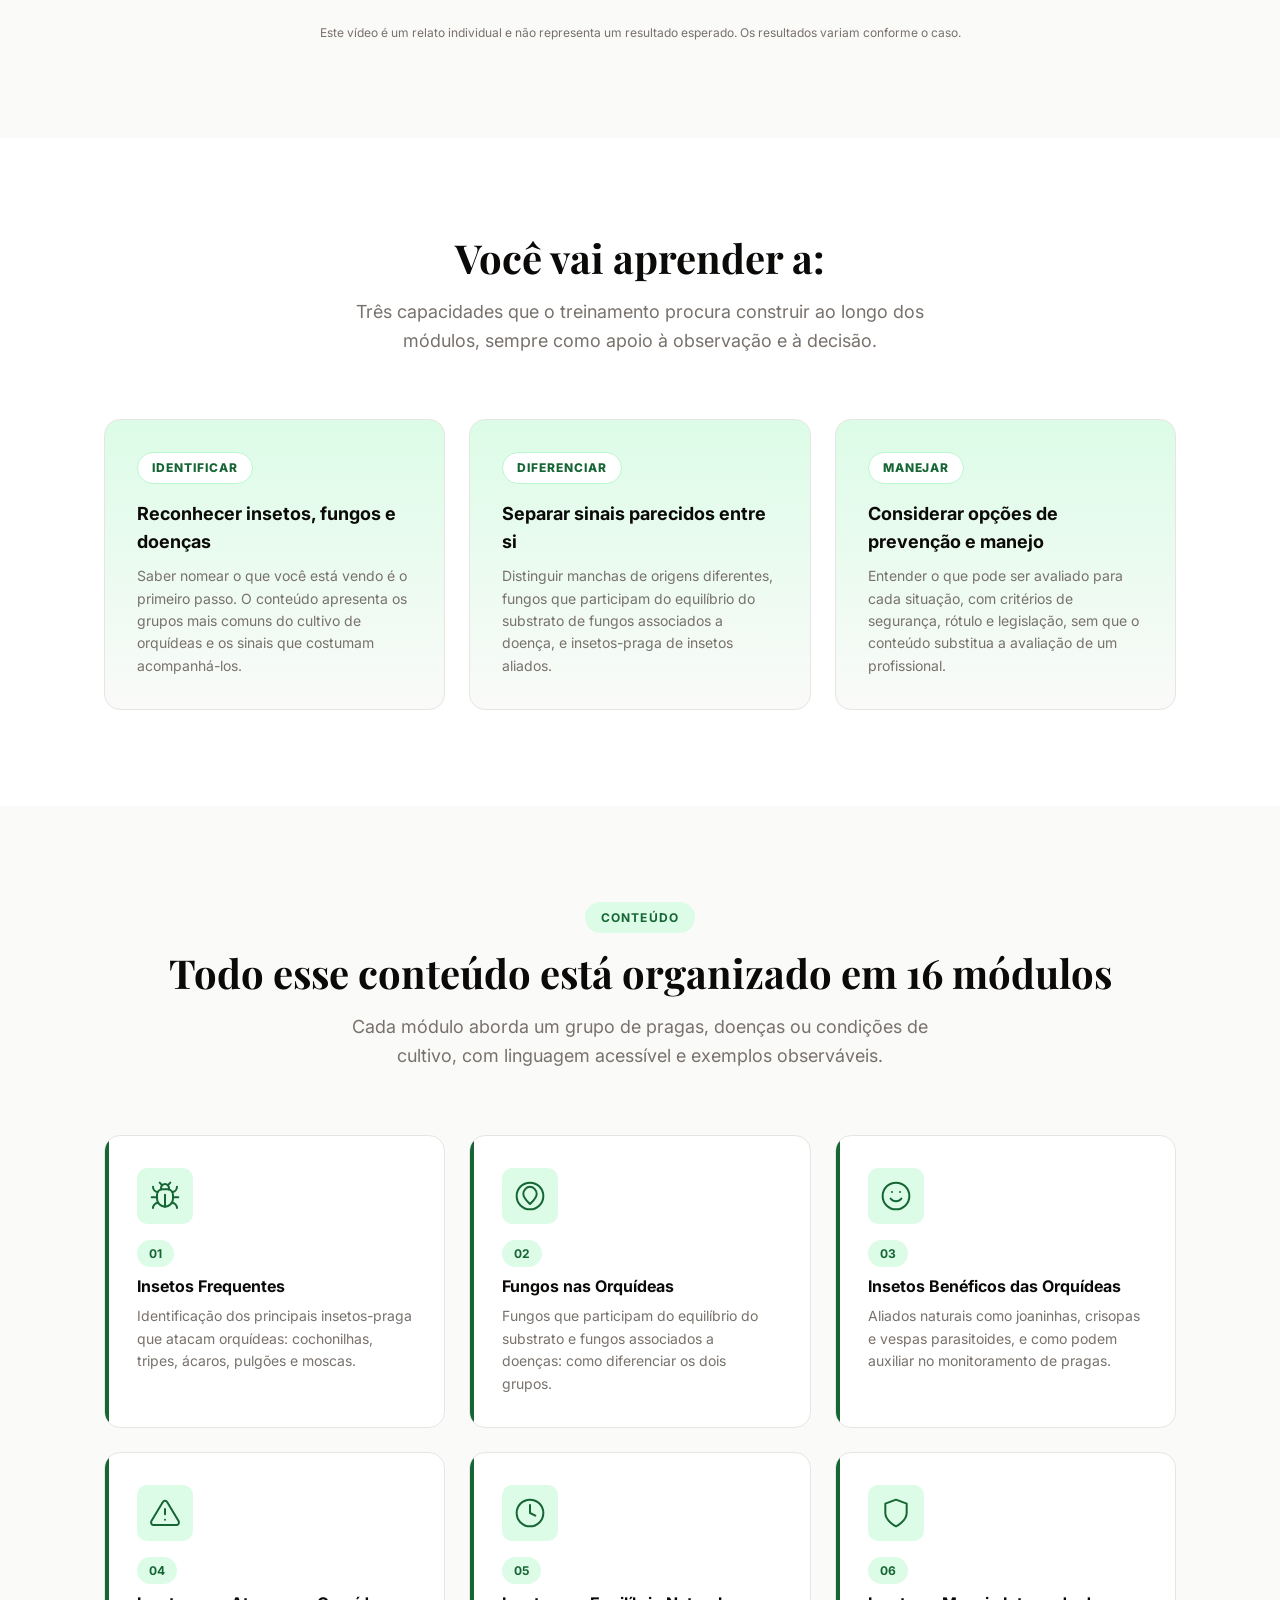
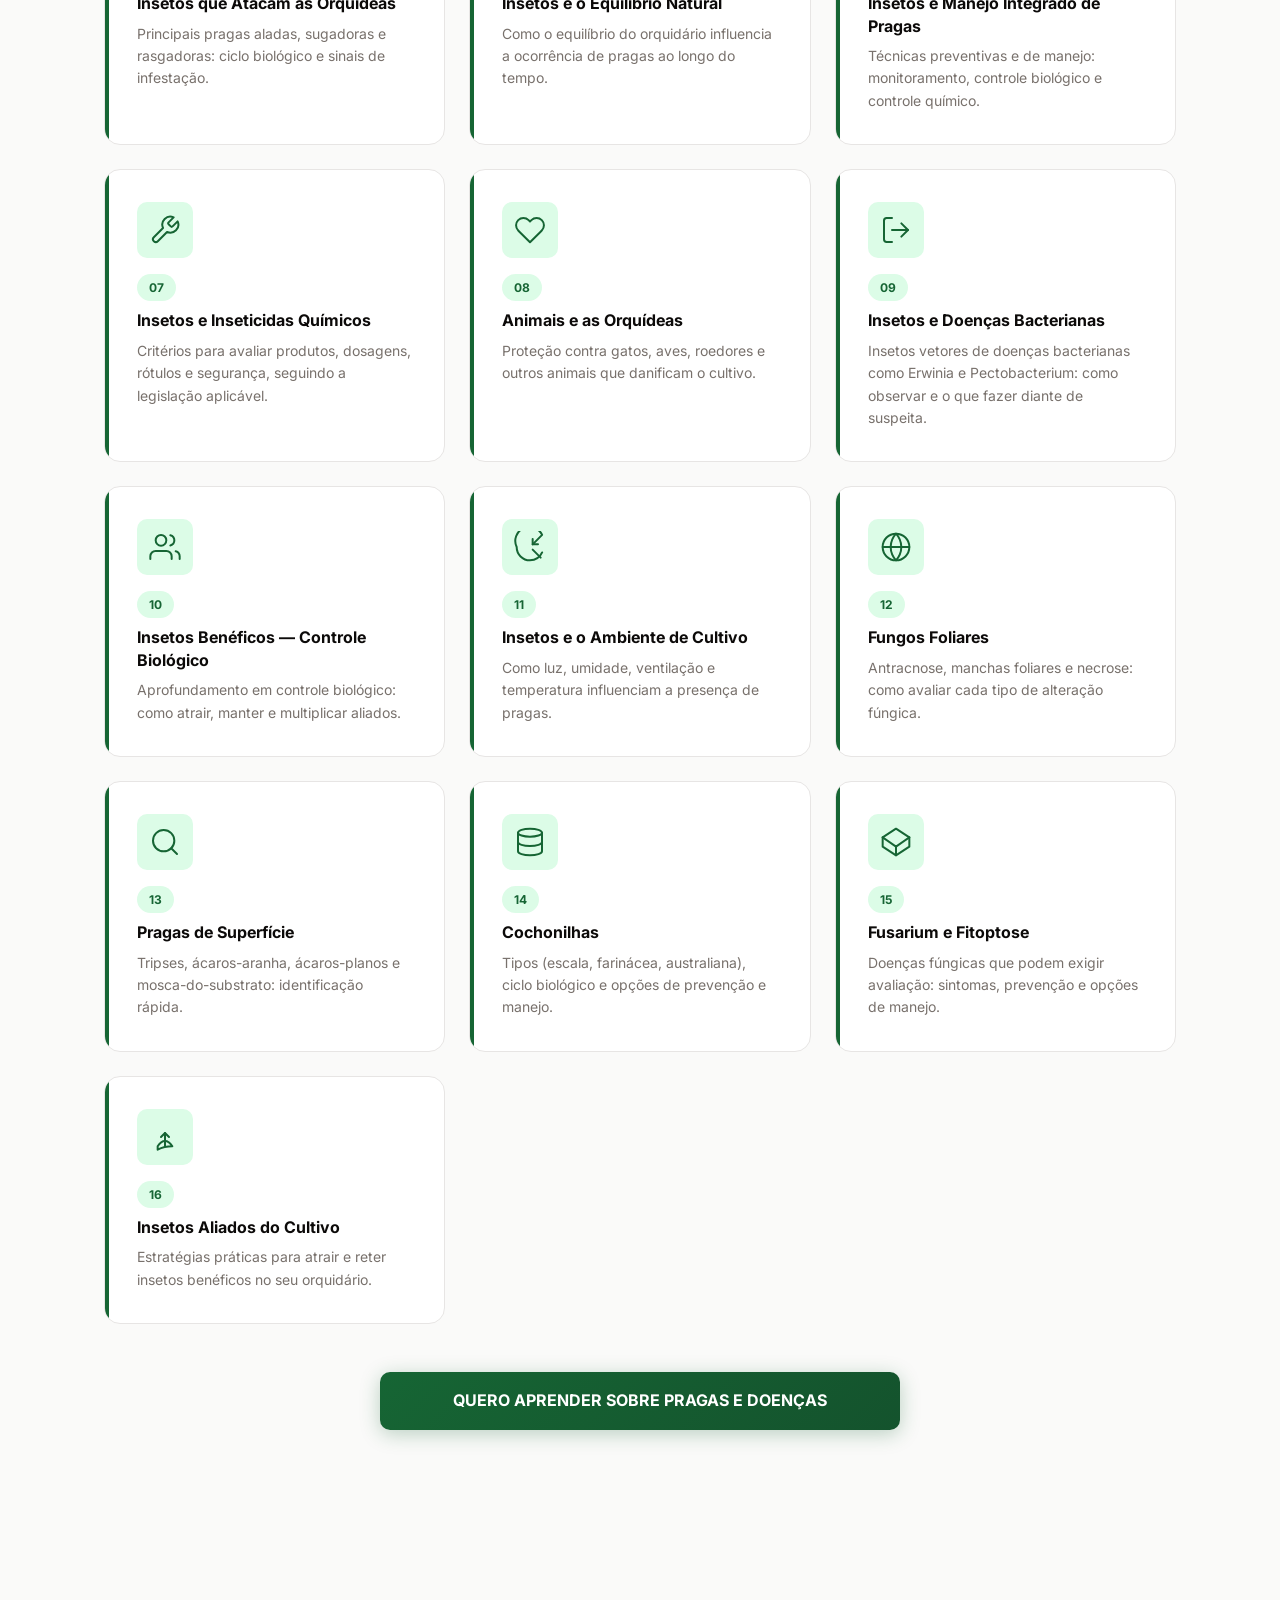
==== commit 76290159: "refactor: remove repeated legal disclaimers" ====
--- a/vsl-clone/index.html
+++ b/vsl-clone/index.html
@@ -45,10 +45,6 @@
     <p class="hero__topics">
       Cochonilhas • Tripes • Ácaros • Fungos • Podridões • Fusarium • Doenças bacterianas e outros problemas comuns do cultivo
     </p>
-
-    <p class="hero__disclaimer">
-      Material educativo. Não há promessa de resultado: a resposta de cada planta varia conforme espécie, ambiente, histórico do cultivo e avaliação do caso.
-    </p>
   </div>
 </section>
 
@@ -165,10 +161,6 @@
     </div>
 
     <p class="signals__message">O mesmo sintoma pode ter causas diferentes. Aprender a observar corretamente é o primeiro passo para escolher o manejo adequado.</p>
-
-    <p class="signals__disclaimer">
-      <strong>Material educativo.</strong> As imagens ilustram situações comuns e não permitem identificar a causa de um caso específico. A confirmação de pragas e doenças exige avaliação técnica.
-    </p>
   </div>
 </section>
 
@@ -806,7 +798,6 @@
           Seu navegador não pode reproduzir vídeos. <a href="video/aula-tratamento-720p.mp4">Baixe a aula em MP4</a>.
         </video>
       </div>
-      <p class="demo-lesson__note">Conteúdo educativo. Esta aula é uma amostra do material e não representa um resultado esperado para o seu cultivo.</p>
     </div>
   </div>
 </section>
@@ -847,7 +838,6 @@
       <div class="offer__payment">
         <p class="offer__installments">
           <span class="offer__installments-price">R$ 97,00</span>
-          <span class="offer__installments-note">Parcelas, formas de pagamento e condições são confirmadas no checkout.</span>
         </p>
 
         <a href="https://pay.hotmart.com/E103018666W" class="btn btn--primary btn--xl offer__btn" data-track="checkout" target="_blank" rel="noopener noreferrer">
@@ -888,10 +878,6 @@
     </div>
 
     <p class="receive__total">Tudo isso por <strong>R$ 97</strong></p>
-
-    <div class="receive__note">
-      <p><strong>Condições importantes:</strong> o conteúdo é educativo e não substitui a avaliação de um profissional habilitado. A escolha e a aplicação de qualquer produto devem seguir o rótulo, a dosagem indicada e a legislação vigente.</p>
-    </div>
   </div>
 </section>
 
@@ -905,7 +891,6 @@
     <div class="price__card" data-reveal>
       <span class="price__label">Preço vigente</span>
       <p class="price__value">R$ 97,00</p>
-      <p class="price__note">Condições, parcelas e formas de pagamento são confirmadas no checkout, na plataforma da Hotmart. Nenhuma cobrança é feita fora dessa plataforma.</p>
       <a href="https://pay.hotmart.com/E103018666W" class="btn btn--primary btn--xl price__btn" data-track="checkout" target="_blank" rel="noopener noreferrer">
         QUERO ACESSAR O TREINAMENTO
         <svg width="20" height="20" viewBox="0 0 24 24" fill="none" stroke="currentColor" stroke-width="2.5" stroke-linecap="round" stroke-linejoin="round" aria-hidden="true"><path d="M5 12h14M12 5l7 7-7 7"/></svg>
@@ -960,7 +945,7 @@
 
       <article class="objection" data-reveal>
         <h3 class="objection__q">Quanto tempo terei acesso?</h3>
-        <p class="objection__a">O acesso previsto é de 1 ano, conforme as condições do checkout e da plataforma. Como as condições podem ser atualizadas, confira a descrição apresentada antes de finalizar a compra.</p>
+        <p class="objection__a">O acesso previsto é de 1 ano, conforme as condições apresentadas no checkout.</p>
       </article>
 
       <article class="objection" data-reveal>
@@ -1026,7 +1011,7 @@
           <span class="faq__plus" aria-hidden="true">+</span>
         </button>
         <div class="faq__answer" id="faq-a-4" role="region" aria-labelledby="faq-q-4">
-          <p>O acesso previsto é de 1 ano, conforme as condições do checkout e da plataforma. Consulte as condições antes de finalizar a compra.</p>
+          <p>O acesso previsto é de 1 ano, conforme as condições apresentadas no checkout.</p>
         </div>
       </div>
       <div class="faq__item" data-reveal>
@@ -1076,25 +1061,7 @@
       <h2 class="cta-final__title">SIM, QUERO APRENDER A IDENTIFICAR E MANEJAR</h2>
       <p class="cta-final__desc">Confira o conteúdo, avalie se ele combina com a sua necessidade e consulte as condições antes de decidir.</p>
       <a href="#oferta" class="btn btn--primary btn--xl" data-track="cta">VER CONDIÇÕES DA OFERTA →</a>
-      <p class="cta-final__sub">Preço vigente: R$ 97,00 · Condições no checkout · 7 dias de garantia</p>
-    </div>
-  </div>
-</section>
-
-<!-- ========== 19. AVISOS ========== -->
-<section class="notices" id="avisos">
-  <div class="container">
-    <div class="notices__card">
-      <h2 class="notices__title">Avisos técnicos e legais</h2>
-      <ul class="notices__list">
-        <li>Este é um conteúdo educativo e não substitui a avaliação de um profissional habilitado, agrônomo ou responsável técnico.</li>
-        <li>Os sinais descritos podem ter mais de uma causa. Nenhum sinal isolado confirma um diagnóstico.</li>
-        <li>Não há promessa de resultado, de prazo de resposta ou de ausência de pragas e doenças. A resposta da planta varia conforme espécie, ambiente, histórico do cultivo e intervenção realizada.</li>
-        <li>A escolha, a dosagem e a aplicação de produtos devem seguir o rótulo, a legislação vigente e a orientação técnica.</li>
-        <li>Preço vigente de R$ 97,00, sujeito às condições apresentadas no checkout. Parcelas, formas de pagamento e período de acesso são informados na plataforma.</li>
-        <li>Garantia de 7 dias conforme os termos da Hotmart e a legislação aplicável.</li>
-        <li>O vídeo apresentado é um relato individual e não representa um resultado esperado.</li>
-      </ul>
+      <p class="cta-final__sub">Preço vigente: R$ 97,00 · 7 dias de garantia</p>
     </div>
   </div>
 </section>
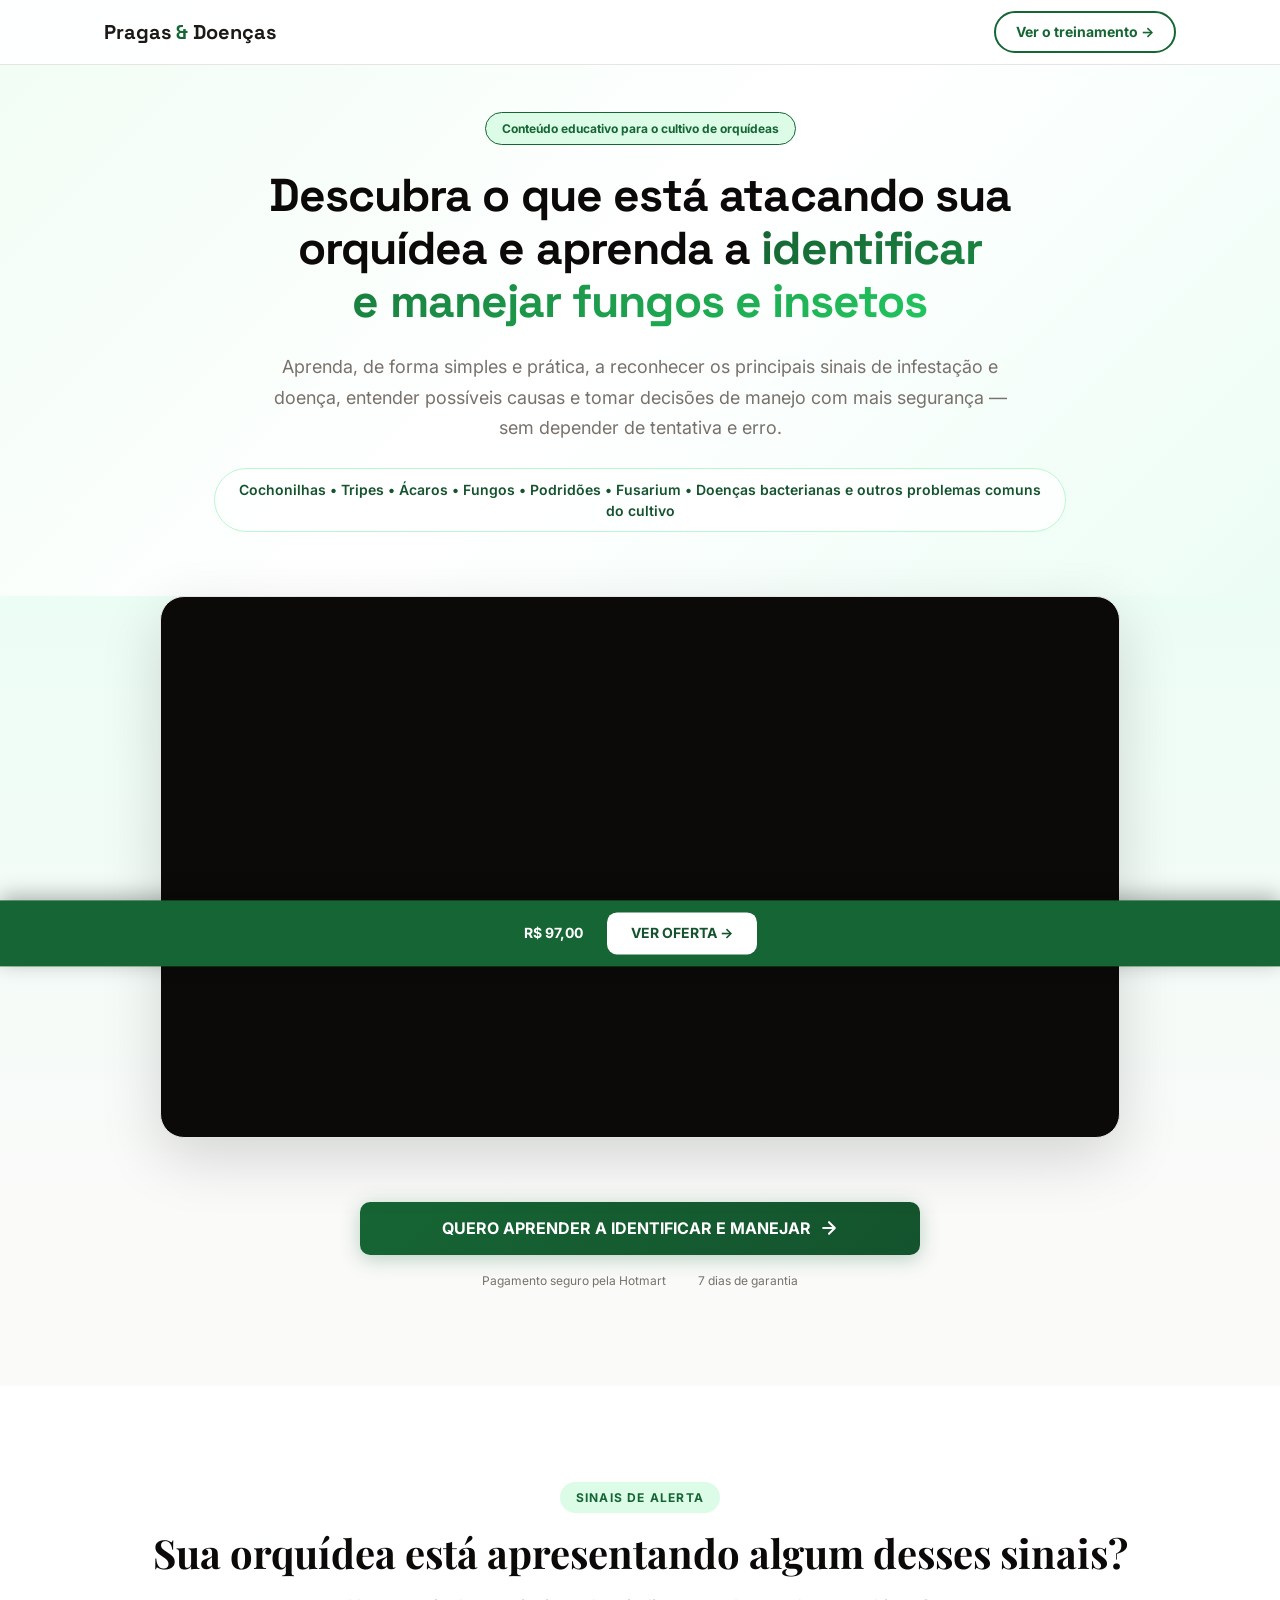
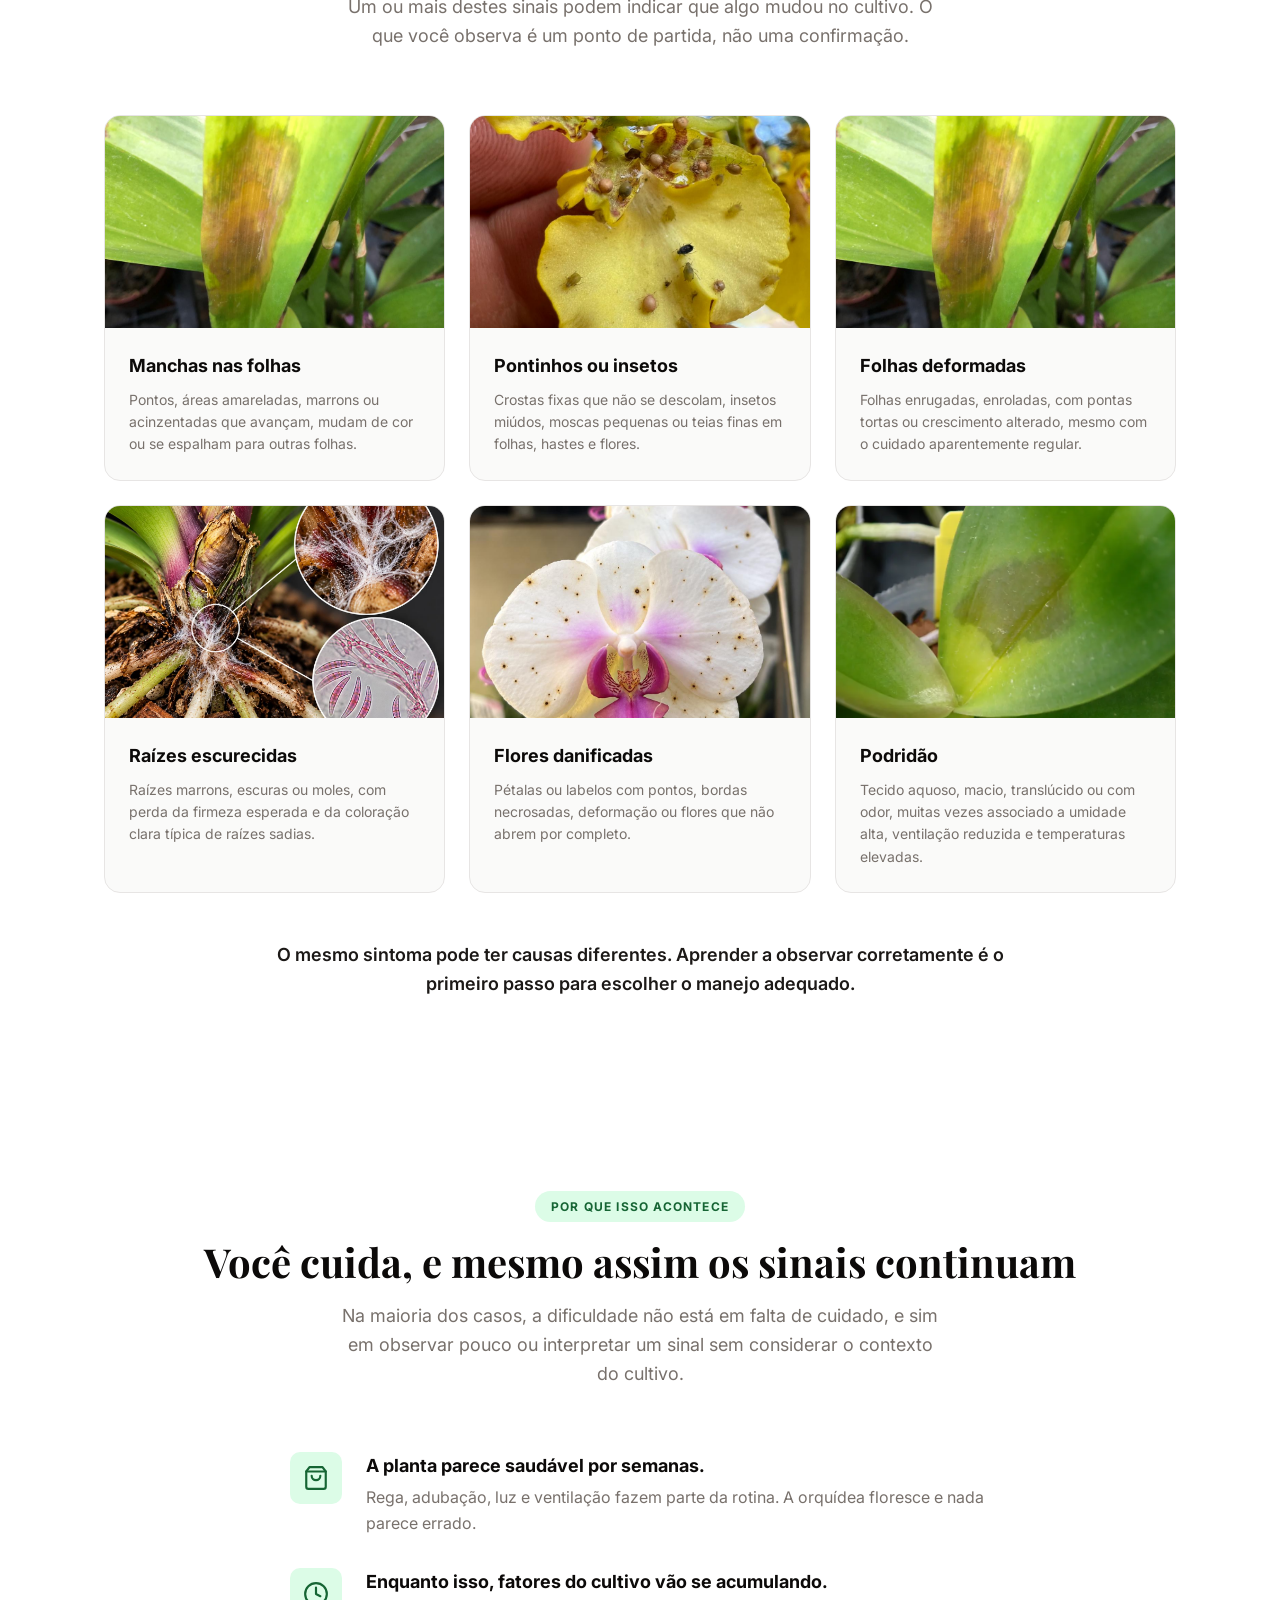
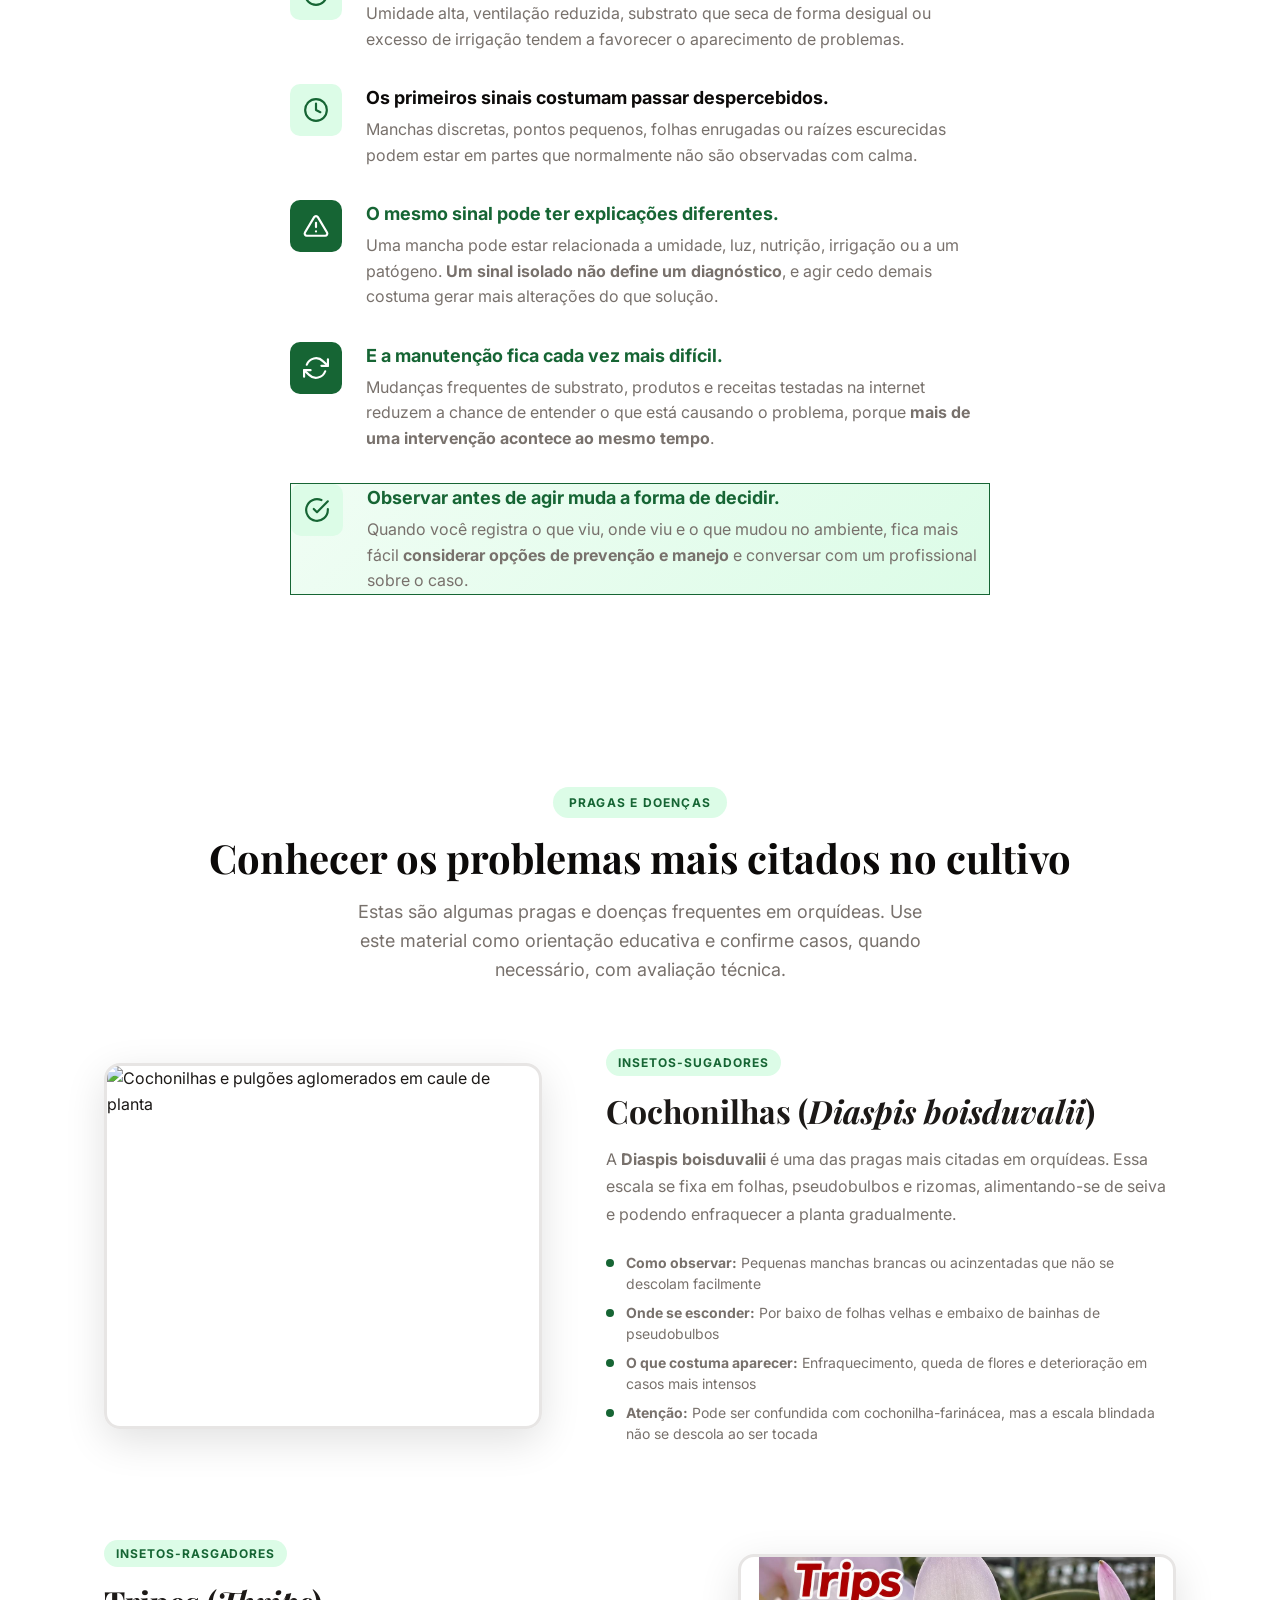
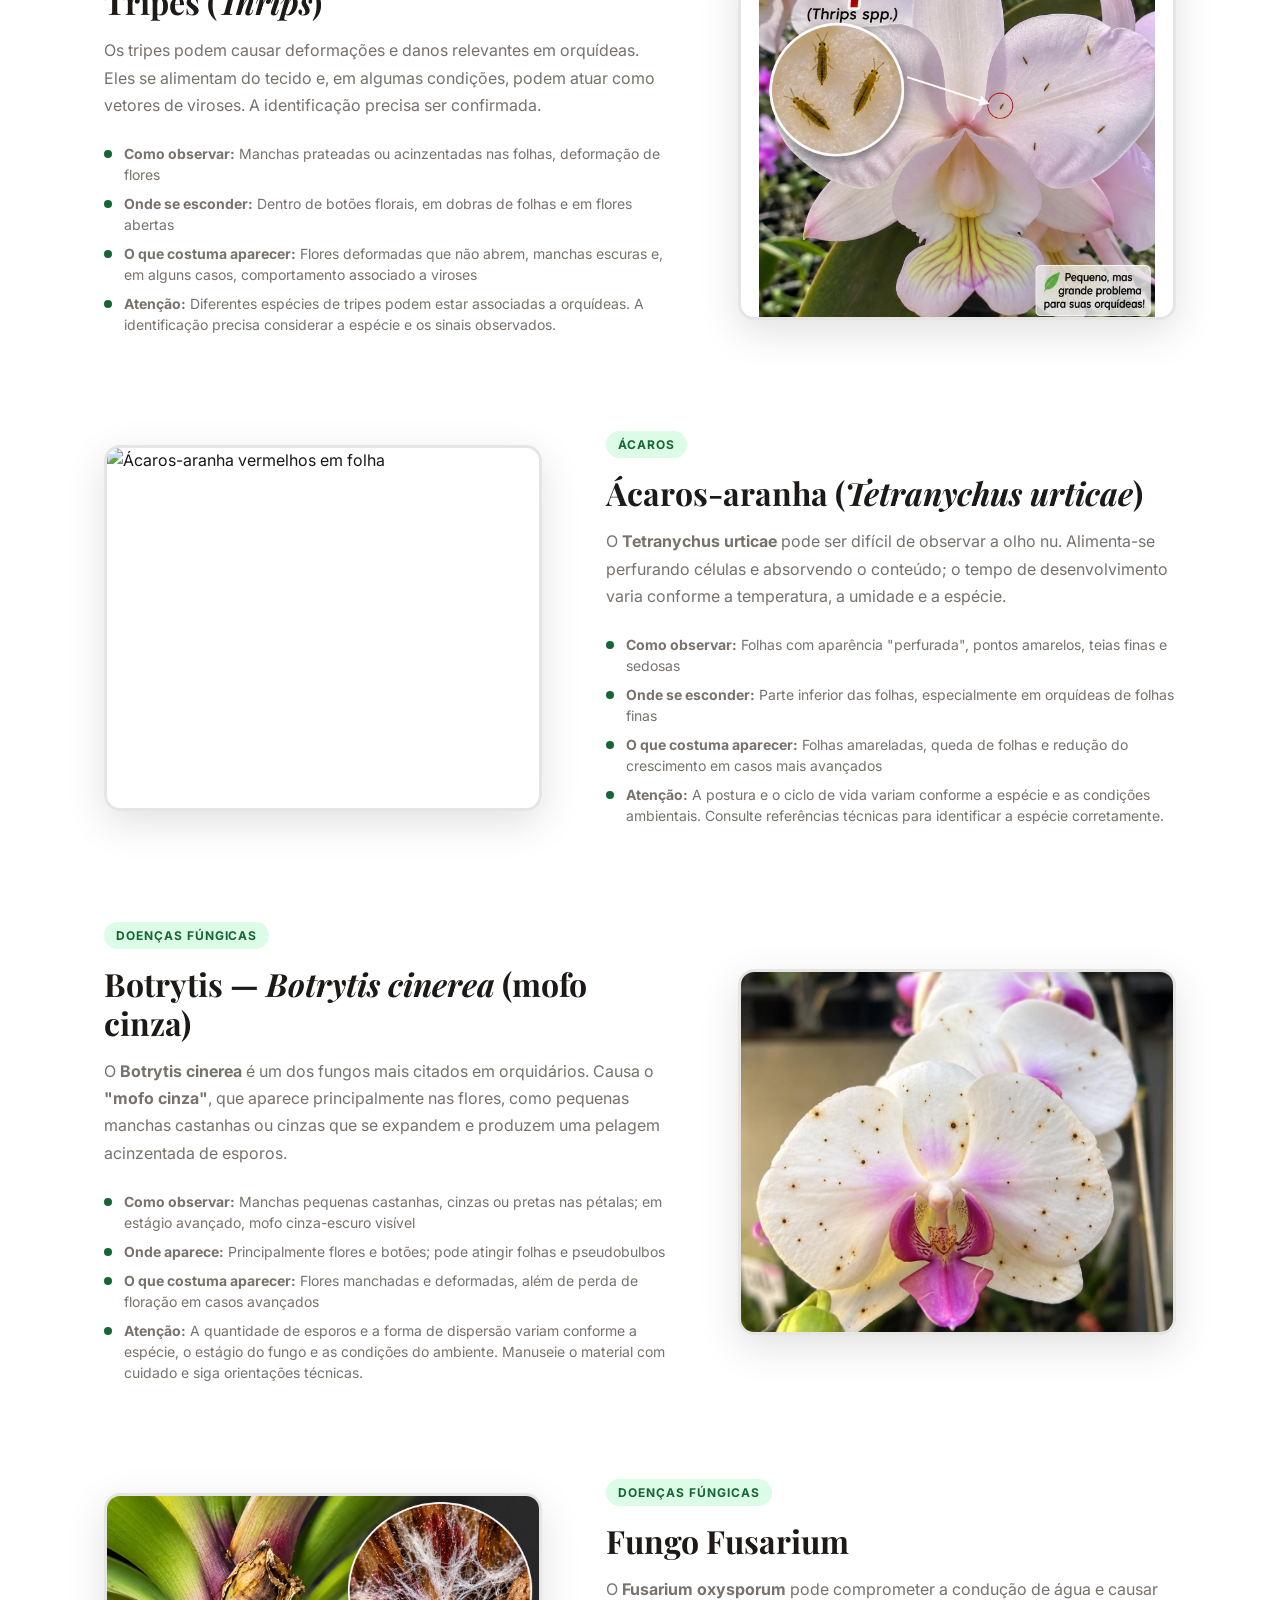
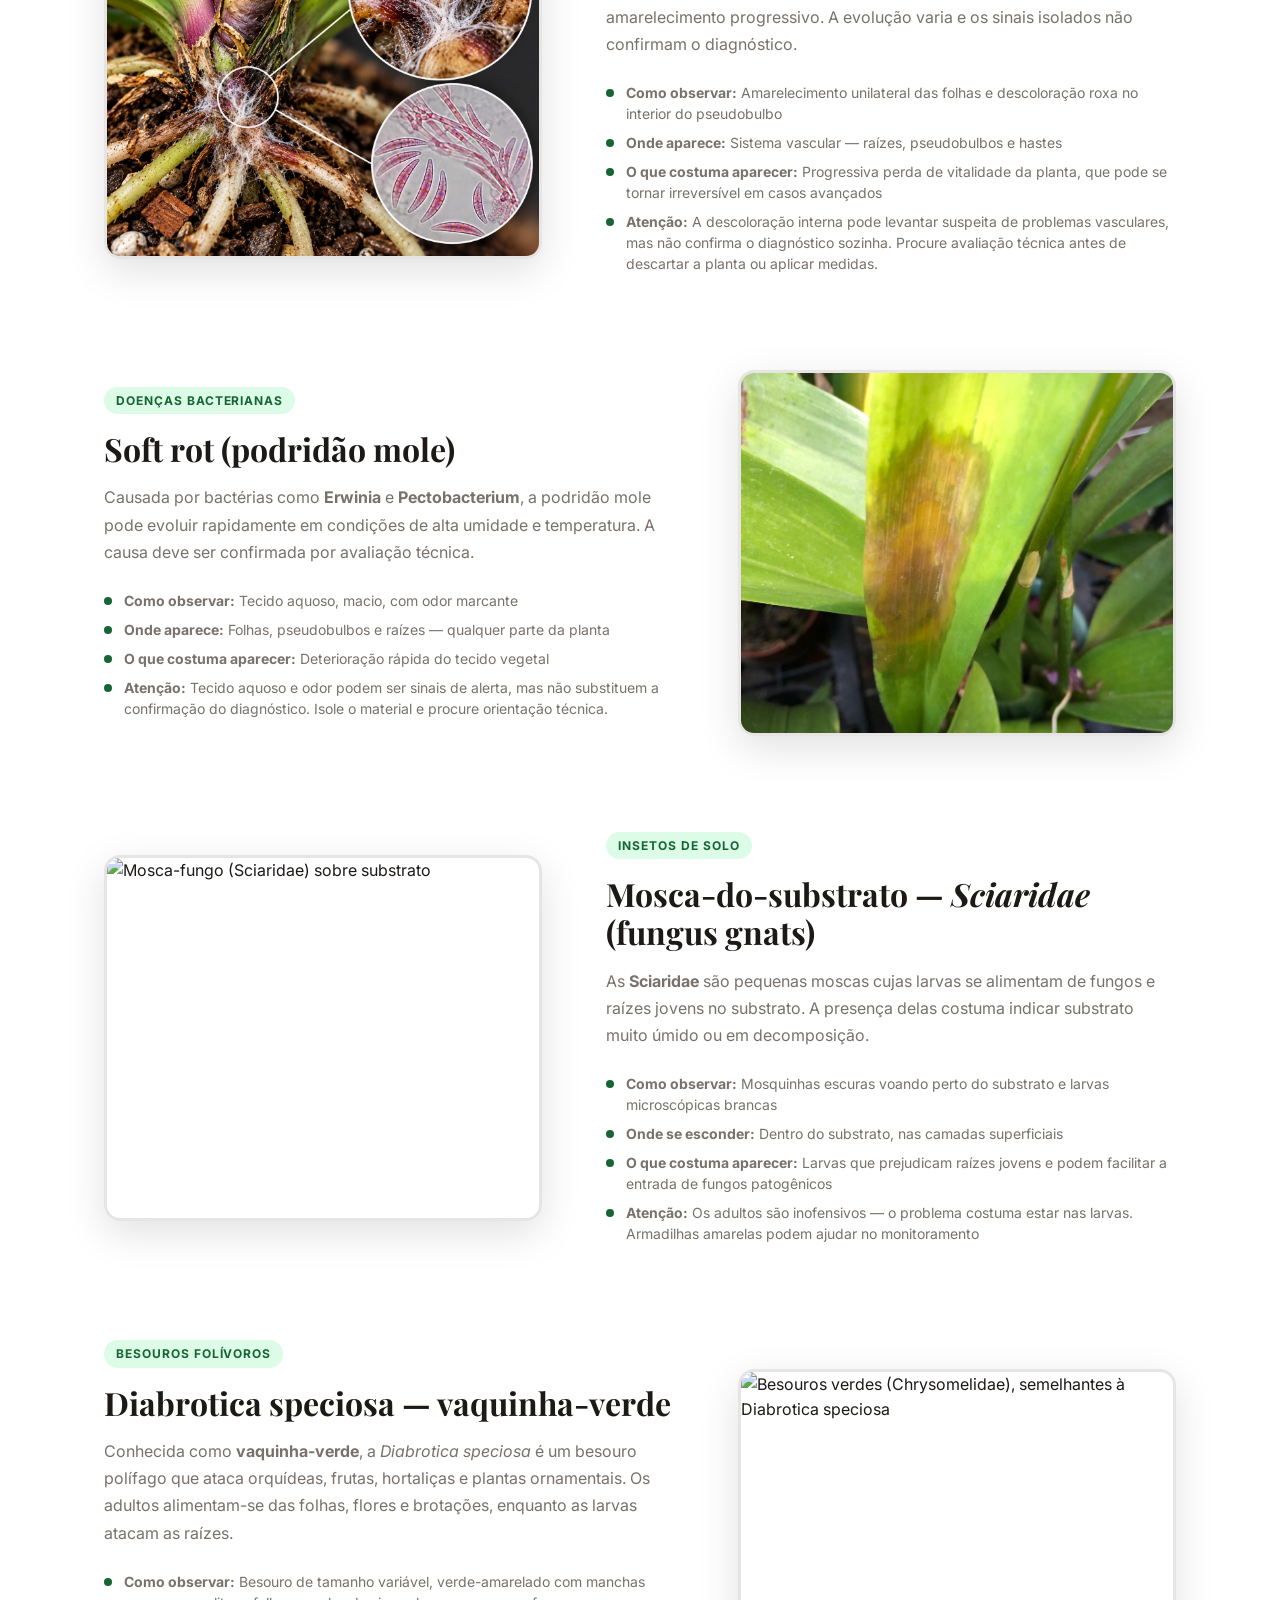
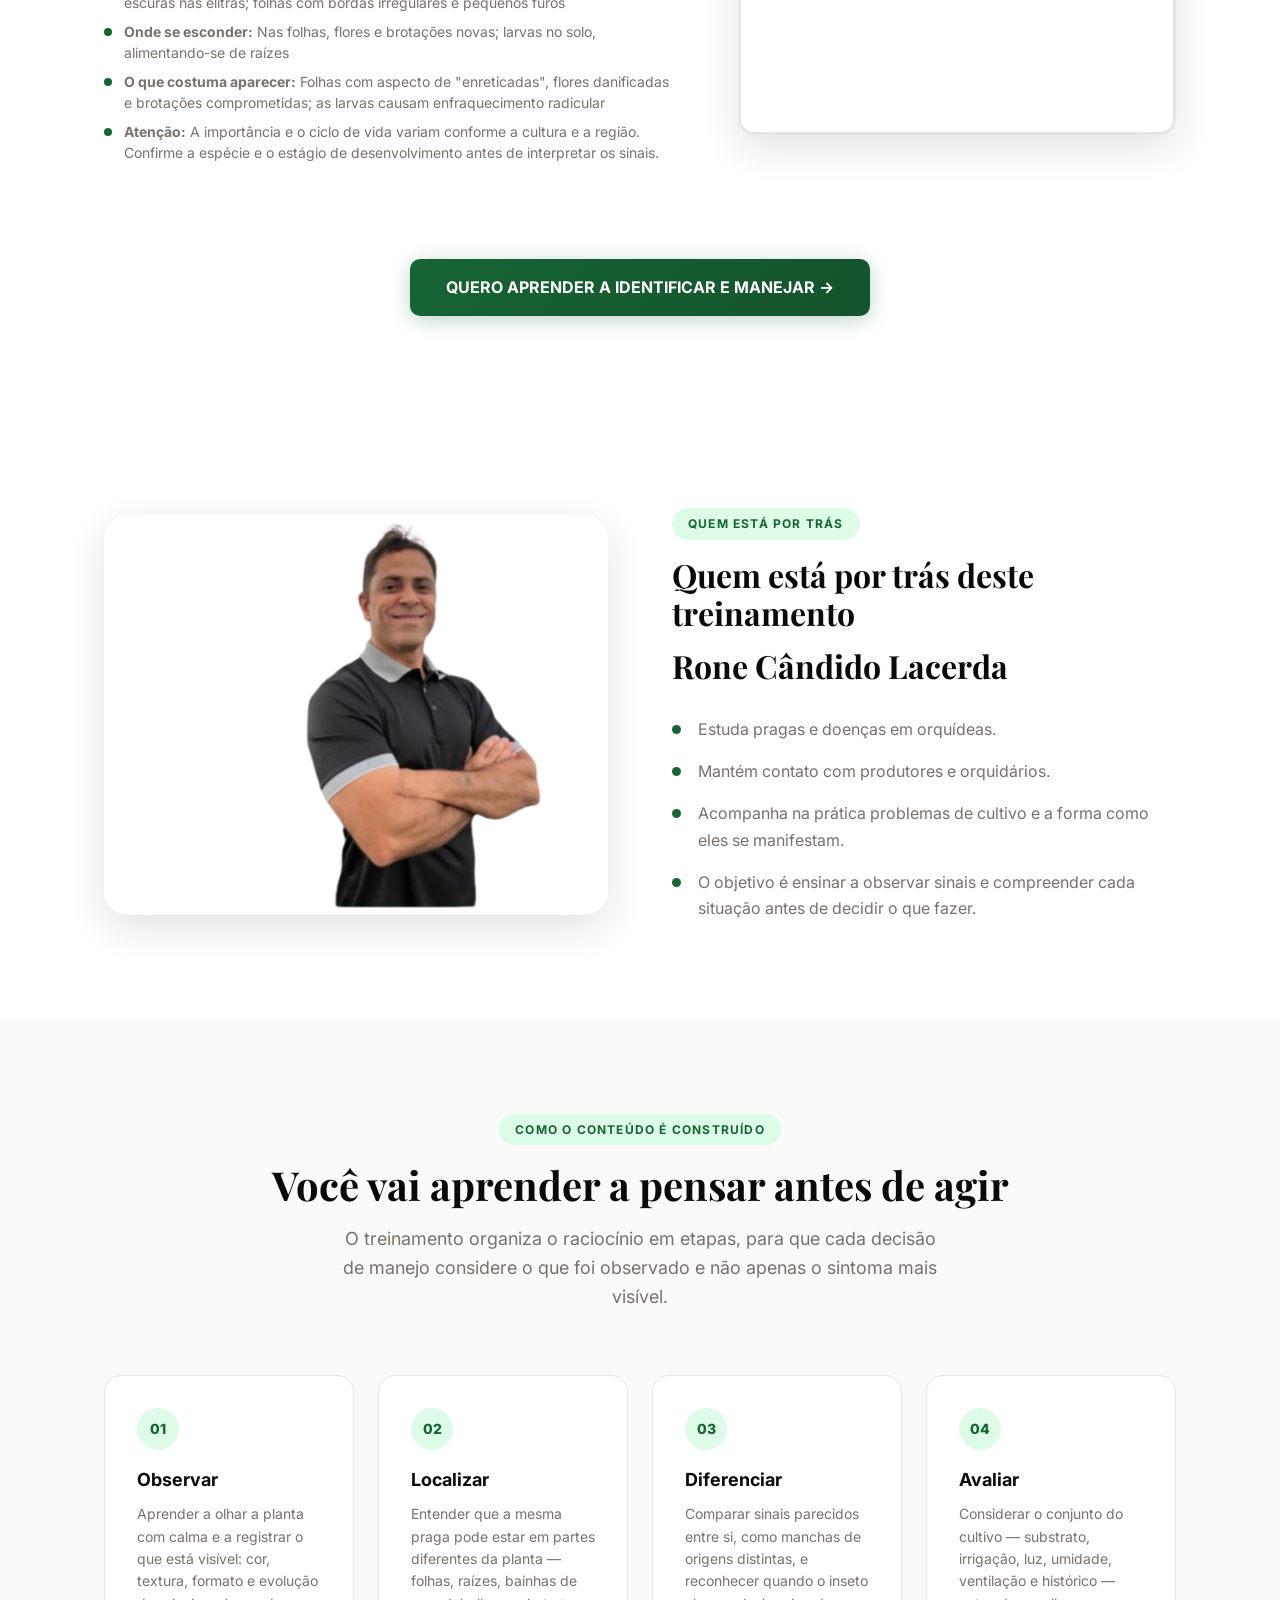
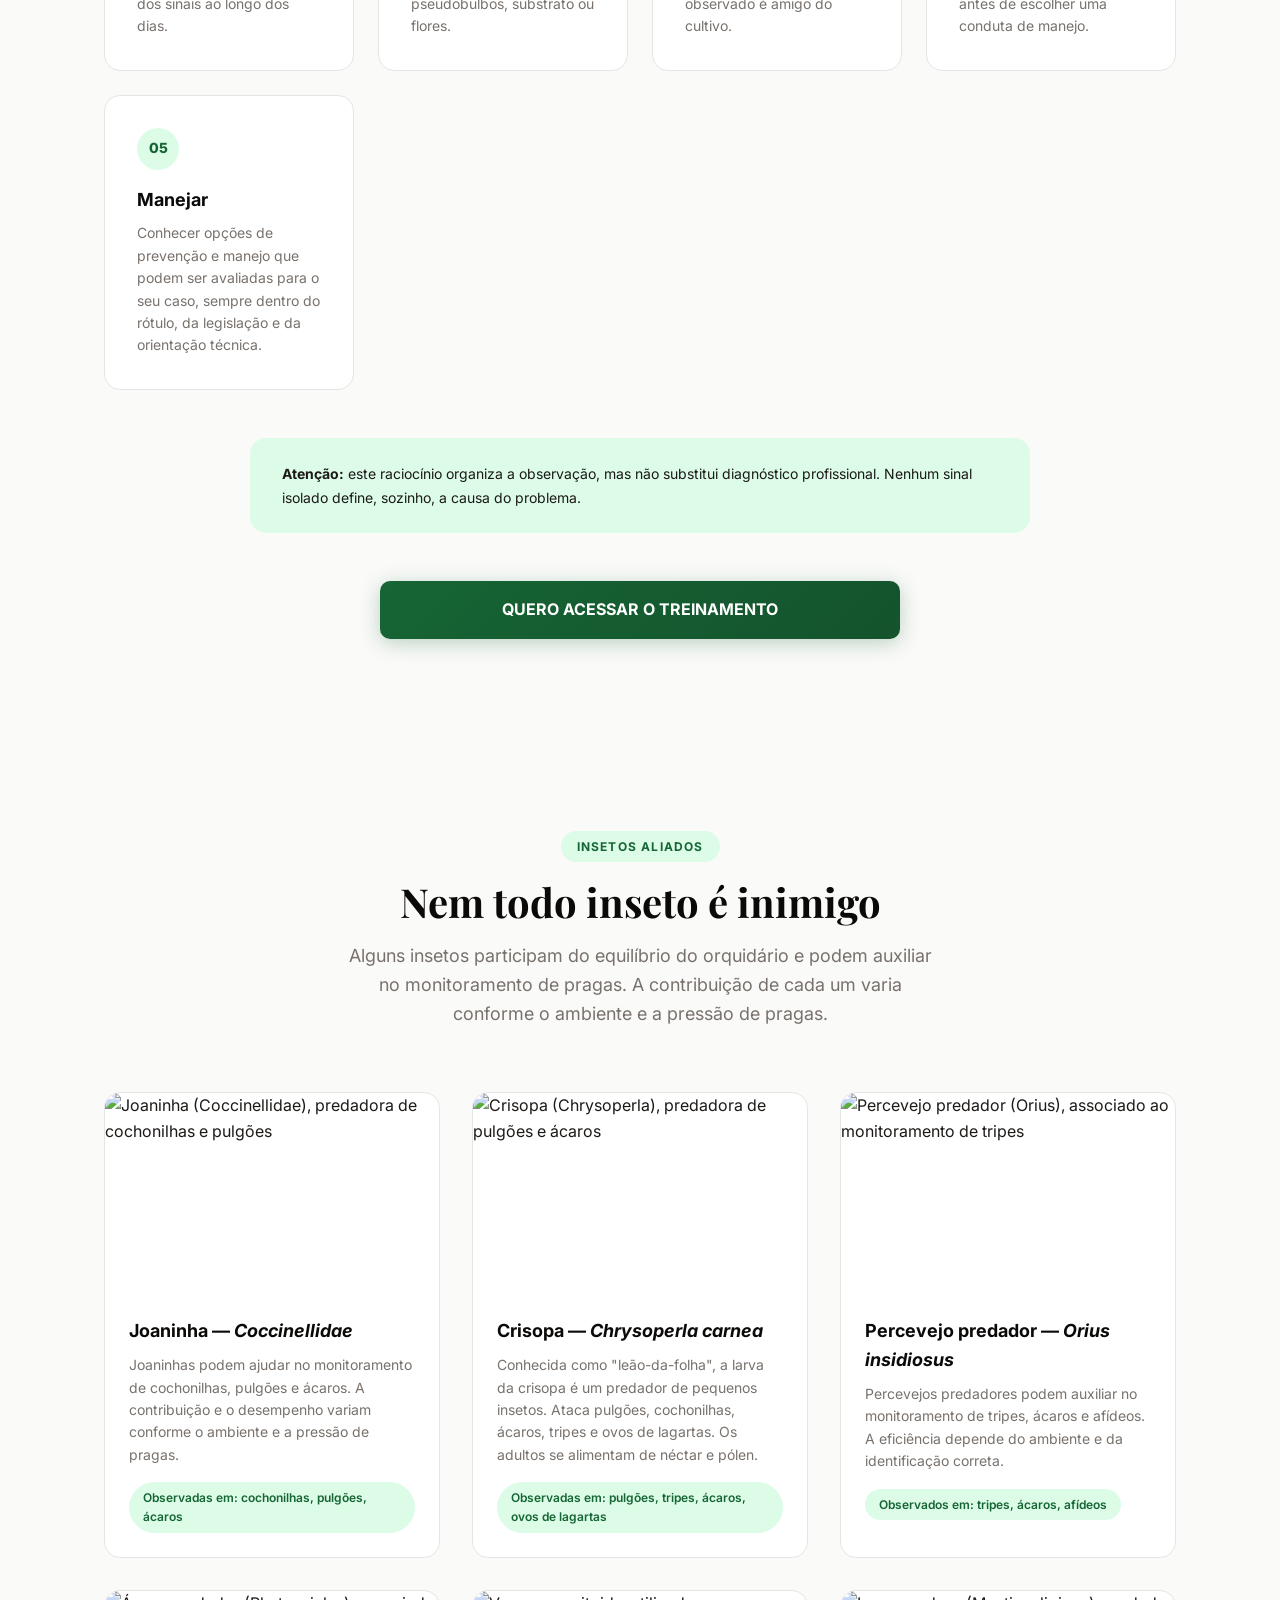
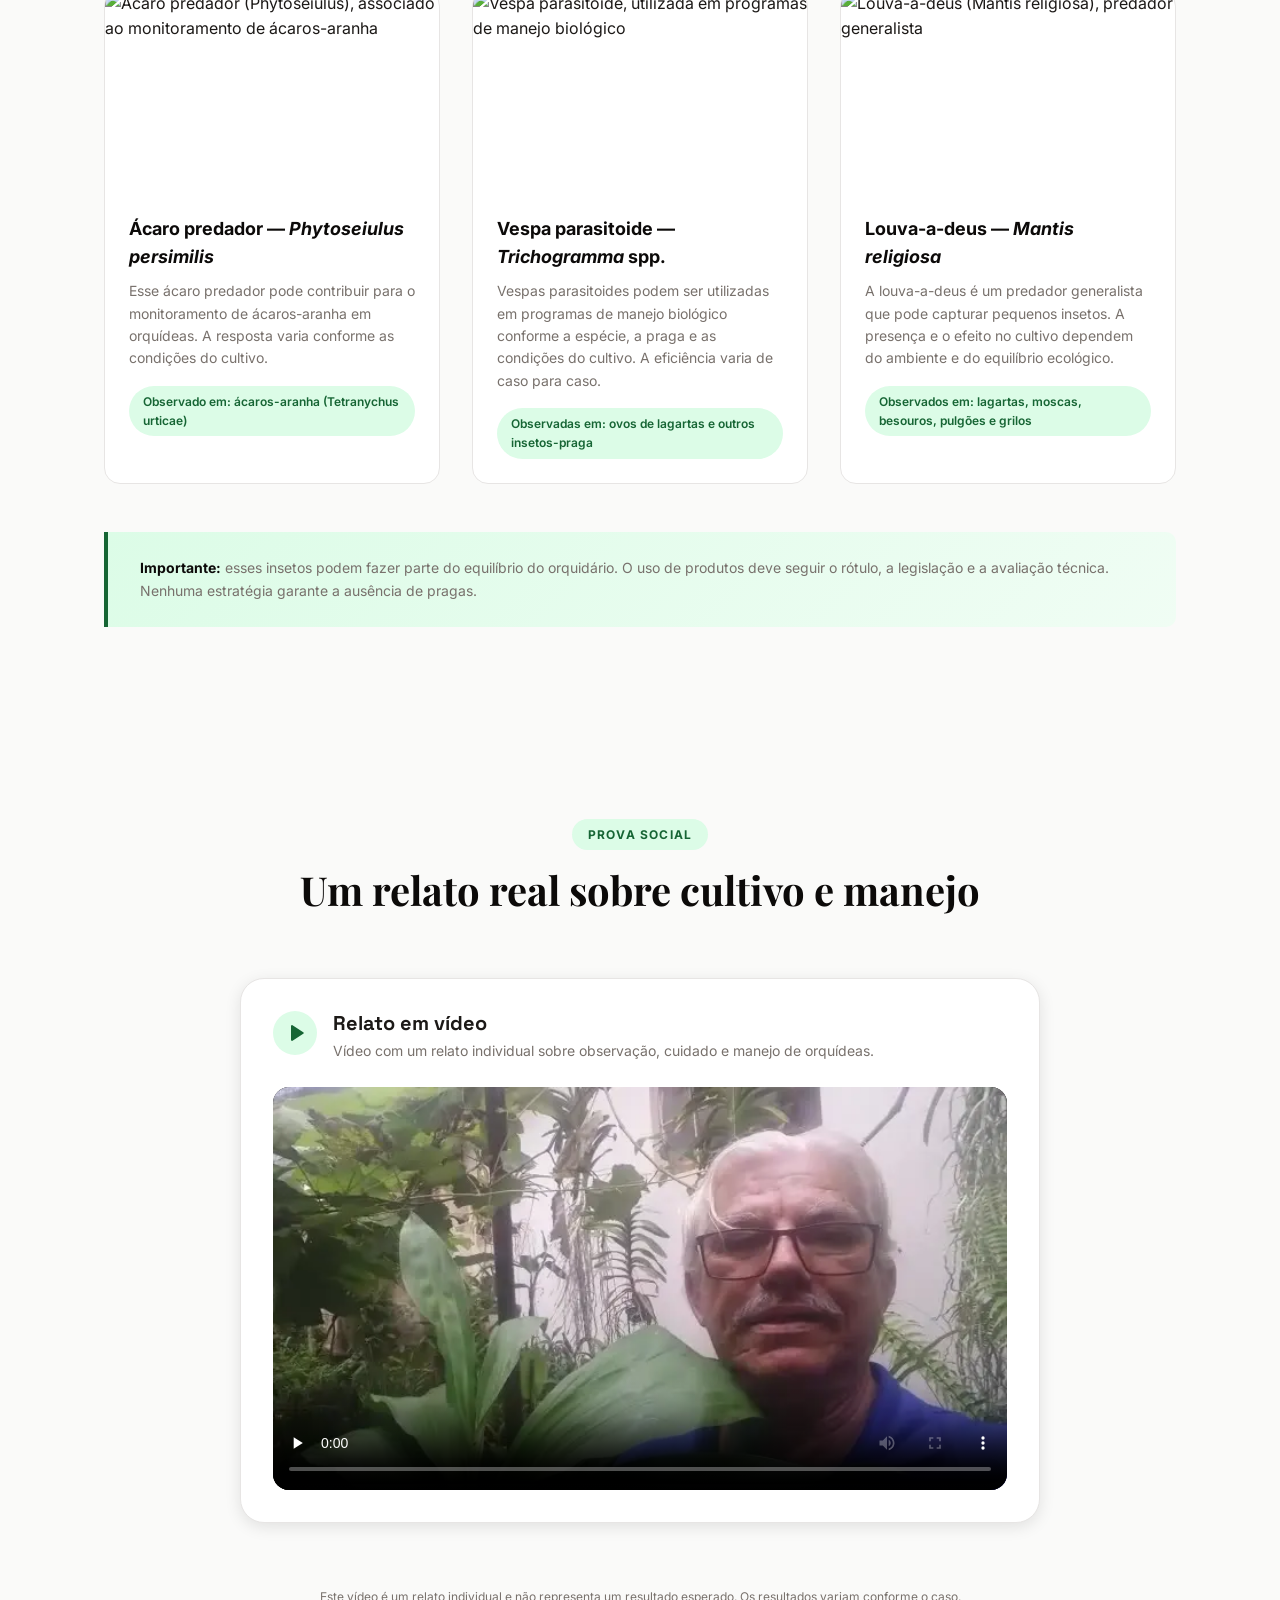
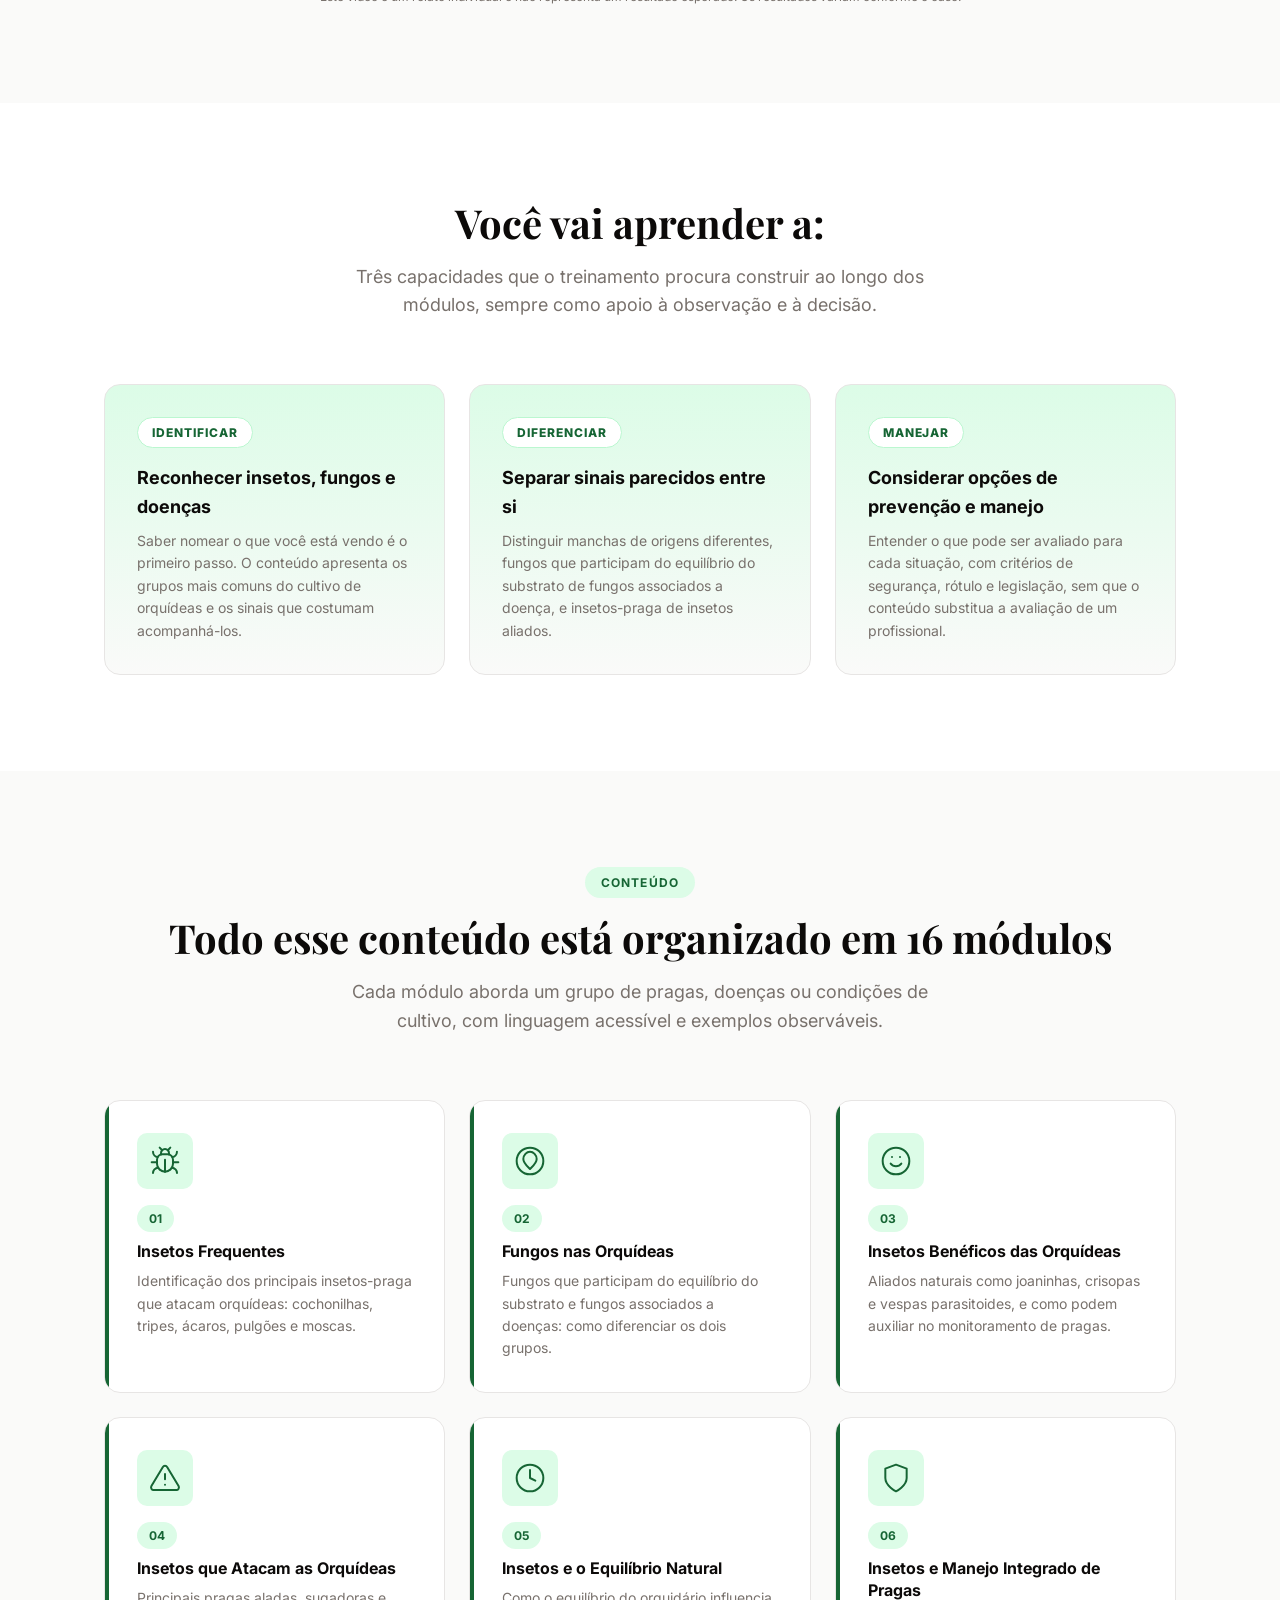
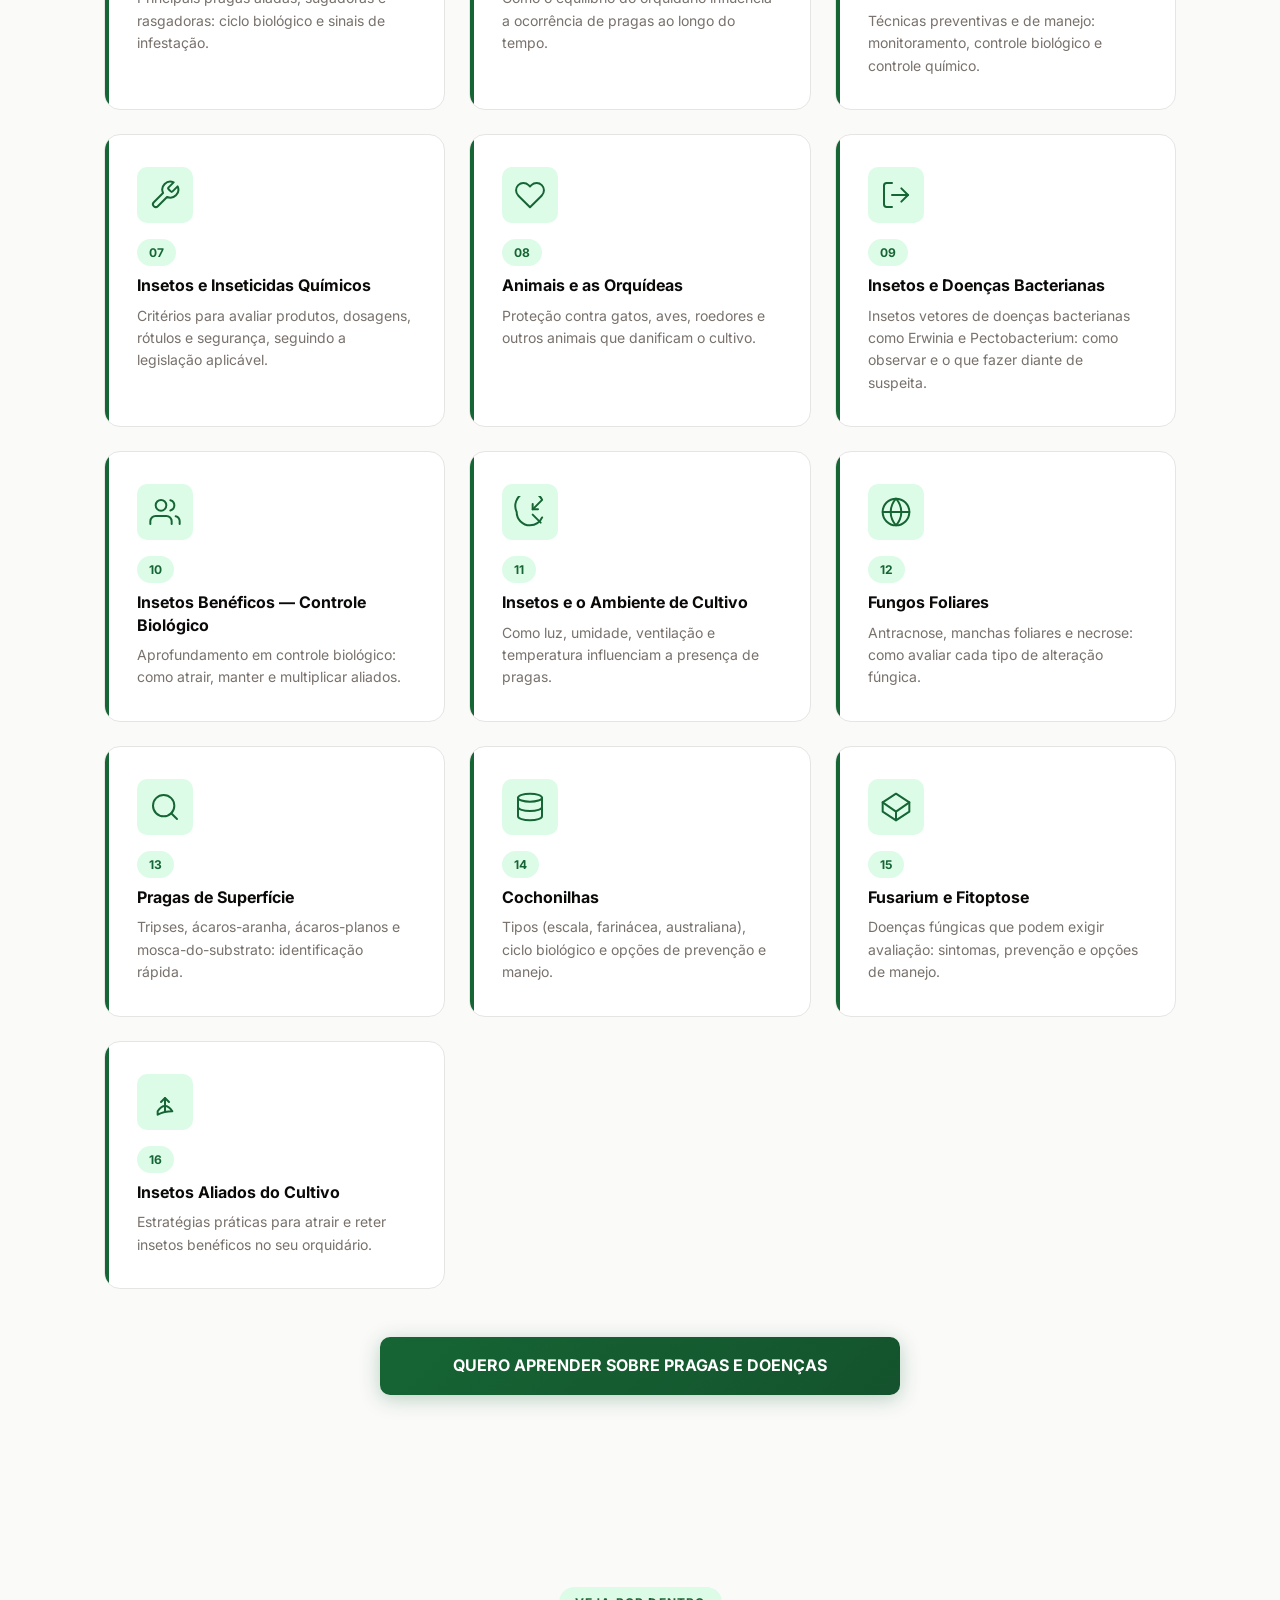
==== commit 786f32da: "feat: adiciona seção de aula demonstrativa e atualiza imagem do curso de fungos e insetos" ====
--- a/vsl-clone/index.html
+++ b/vsl-clone/index.html
@@ -10,11 +10,34 @@
   <meta property="og:description" content="Aprenda a observar sinais de pragas e doenças em orquídeas com conteúdo educativo, didático e condicionado ao caso.">
   <meta property="og:image" content="https://images.pexels.com/photos/760223/pexels-photo-760223.jpeg?auto=compress&amp;cs=tinysrgb&amp;w=1200">
   <meta property="og:type" content="website">
+  <meta name="p:domain_verify" content="b911848ae4c22e767a3c81223486d85f"/>
   <link rel="preconnect" href="https://iframe.vslplay.com">
   <link rel="preconnect" href="https://fonts.googleapis.com">
   <link rel="preconnect" href="https://fonts.gstatic.com" crossorigin>
   <link href="https://fonts.googleapis.com/css2?family=Inter:wght@400;500;600;700;800;900&family=Playfair+Display:wght@700;800;900&family=Space+Grotesk:wght@600;700&display=swap" rel="stylesheet">
   <link rel="stylesheet" href="css/style.css">
+    <!-- Meta Pixel Code -->
+<script>
+!function(f,b,e,v,n,t,s)
+{if(f.fbq)return;n=f.fbq=function(){n.callMethod?
+n.callMethod.apply(n,arguments):n.queue.push(arguments)};
+if(!f._fbq)f._fbq=n;n.push=n;n.loaded=!0;n.version='2.0';
+n.queue=[];t=b.createElement(e);t.async=!0;
+t.src=v;s=b.getElementsByTagName(e)[0];
+s.parentNode.insertBefore(t,s)}(window, document,'script',
+'https://connect.facebook.net/en_US/fbevents.js');
+fbq('init', '1973342793628624');
+fbq('track', 'PageView');
+  fbq('track', 'Purchase', {
+    value: 97,
+    currency: 'BRL',
+  });
+</script>
+<noscript><img height="1" width="1" style="display:none"
+src="https://www.facebook.com/tr?id=1973342793628624&ev=PageView&noscript=1"
+/></noscript>
+<!-- End Meta Pixel Code -->
+  
 </head>
 
 <body>
@@ -35,7 +58,7 @@
 
     <h1 class="hero__title" id="hero-title">
       Descubra o que está atacando sua orquídea e aprenda a
-      <span class="hero__title--accent">identificar e manejar pragas e doenças</span>
+      <span class="hero__title--accent">identificar e manejar fungos e insetos</span>
     </h1>
 
     <p class="hero__sub">
@@ -66,7 +89,6 @@
           allow="accelerometer; autoplay; clipboard-write; encrypted-media; gyroscope; picture-in-picture; web-share"></iframe>
       </div>
     </div>
-    <p class="vsl__note">Assista à apresentação antes de continuar.</p>
   </div>
 </section>
 
@@ -836,9 +858,6 @@
       </div>
 
       <div class="offer__payment">
-        <p class="offer__installments">
-          <span class="offer__installments-price">R$ 97,00</span>
-        </p>
 
         <a href="https://pay.hotmart.com/E103018666W" class="btn btn--primary btn--xl offer__btn" data-track="checkout" target="_blank" rel="noopener noreferrer">
           QUERO ACESSAR O TREINAMENTO
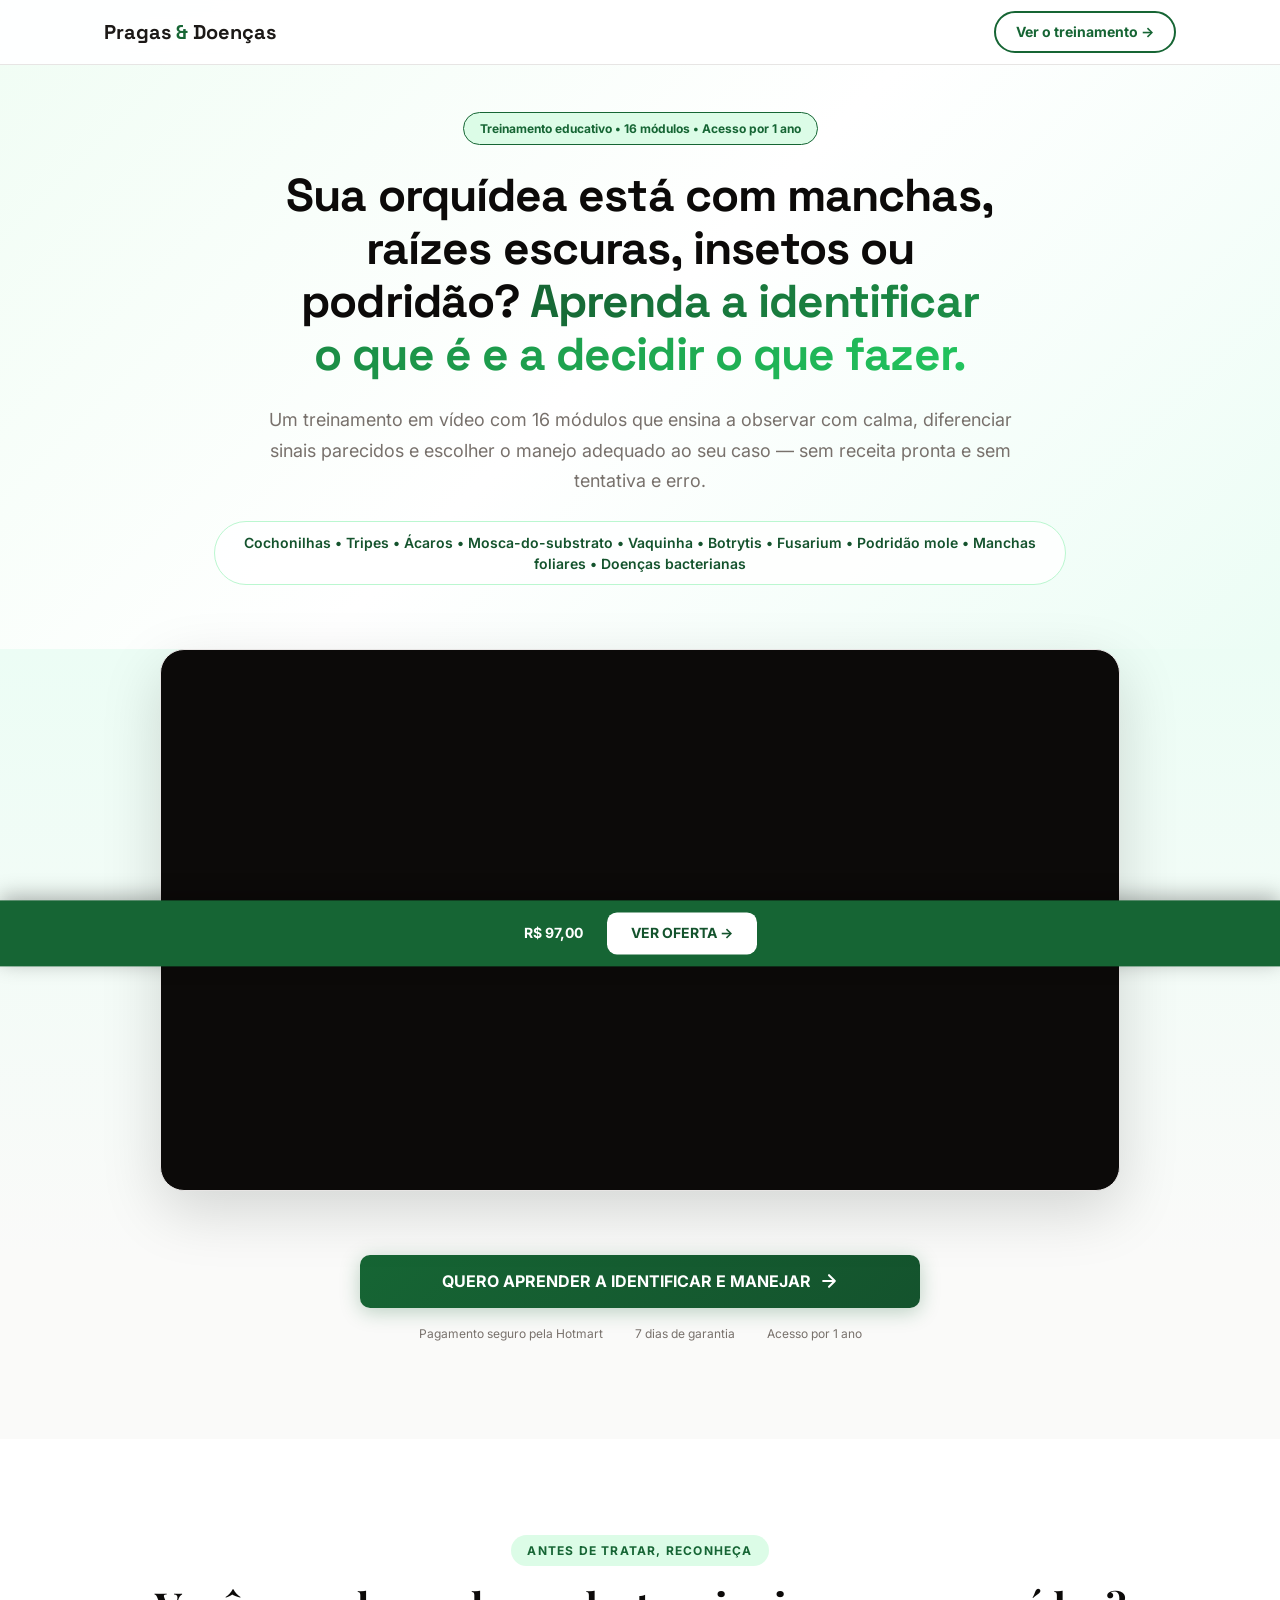
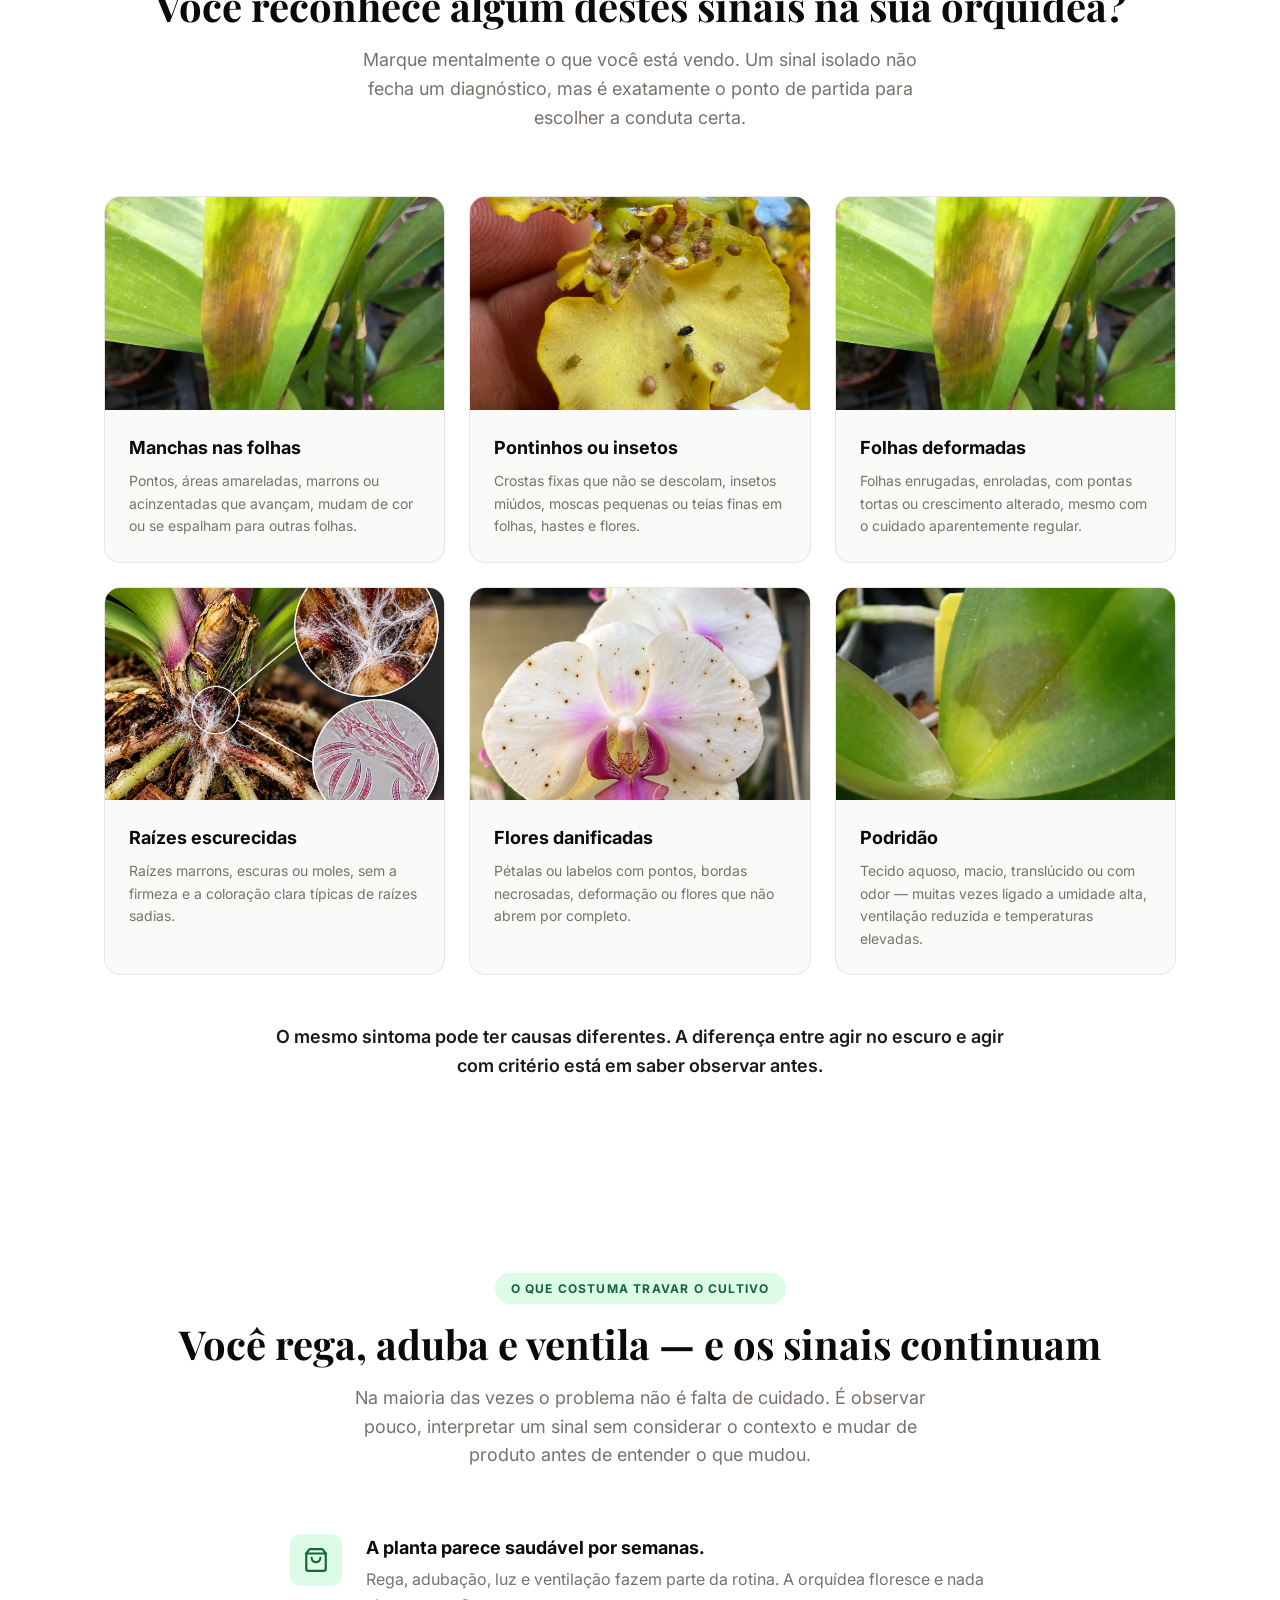
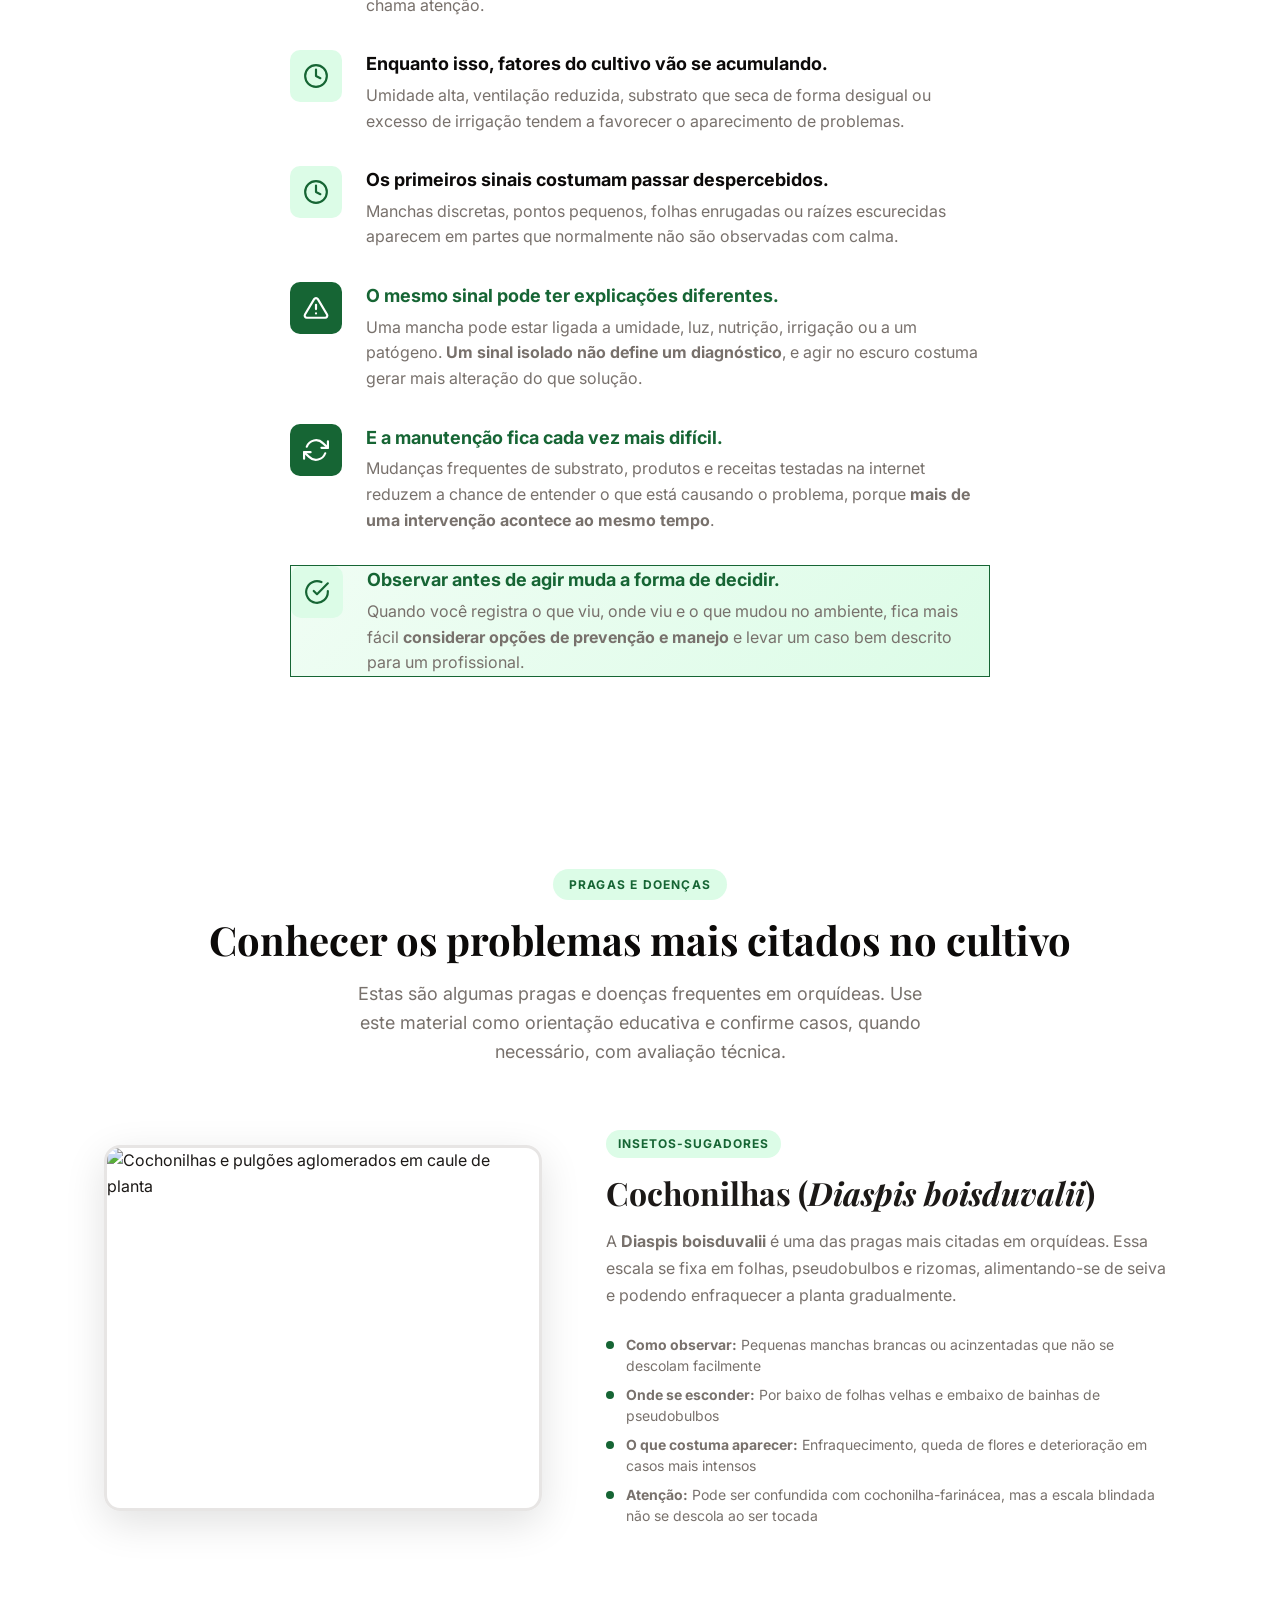
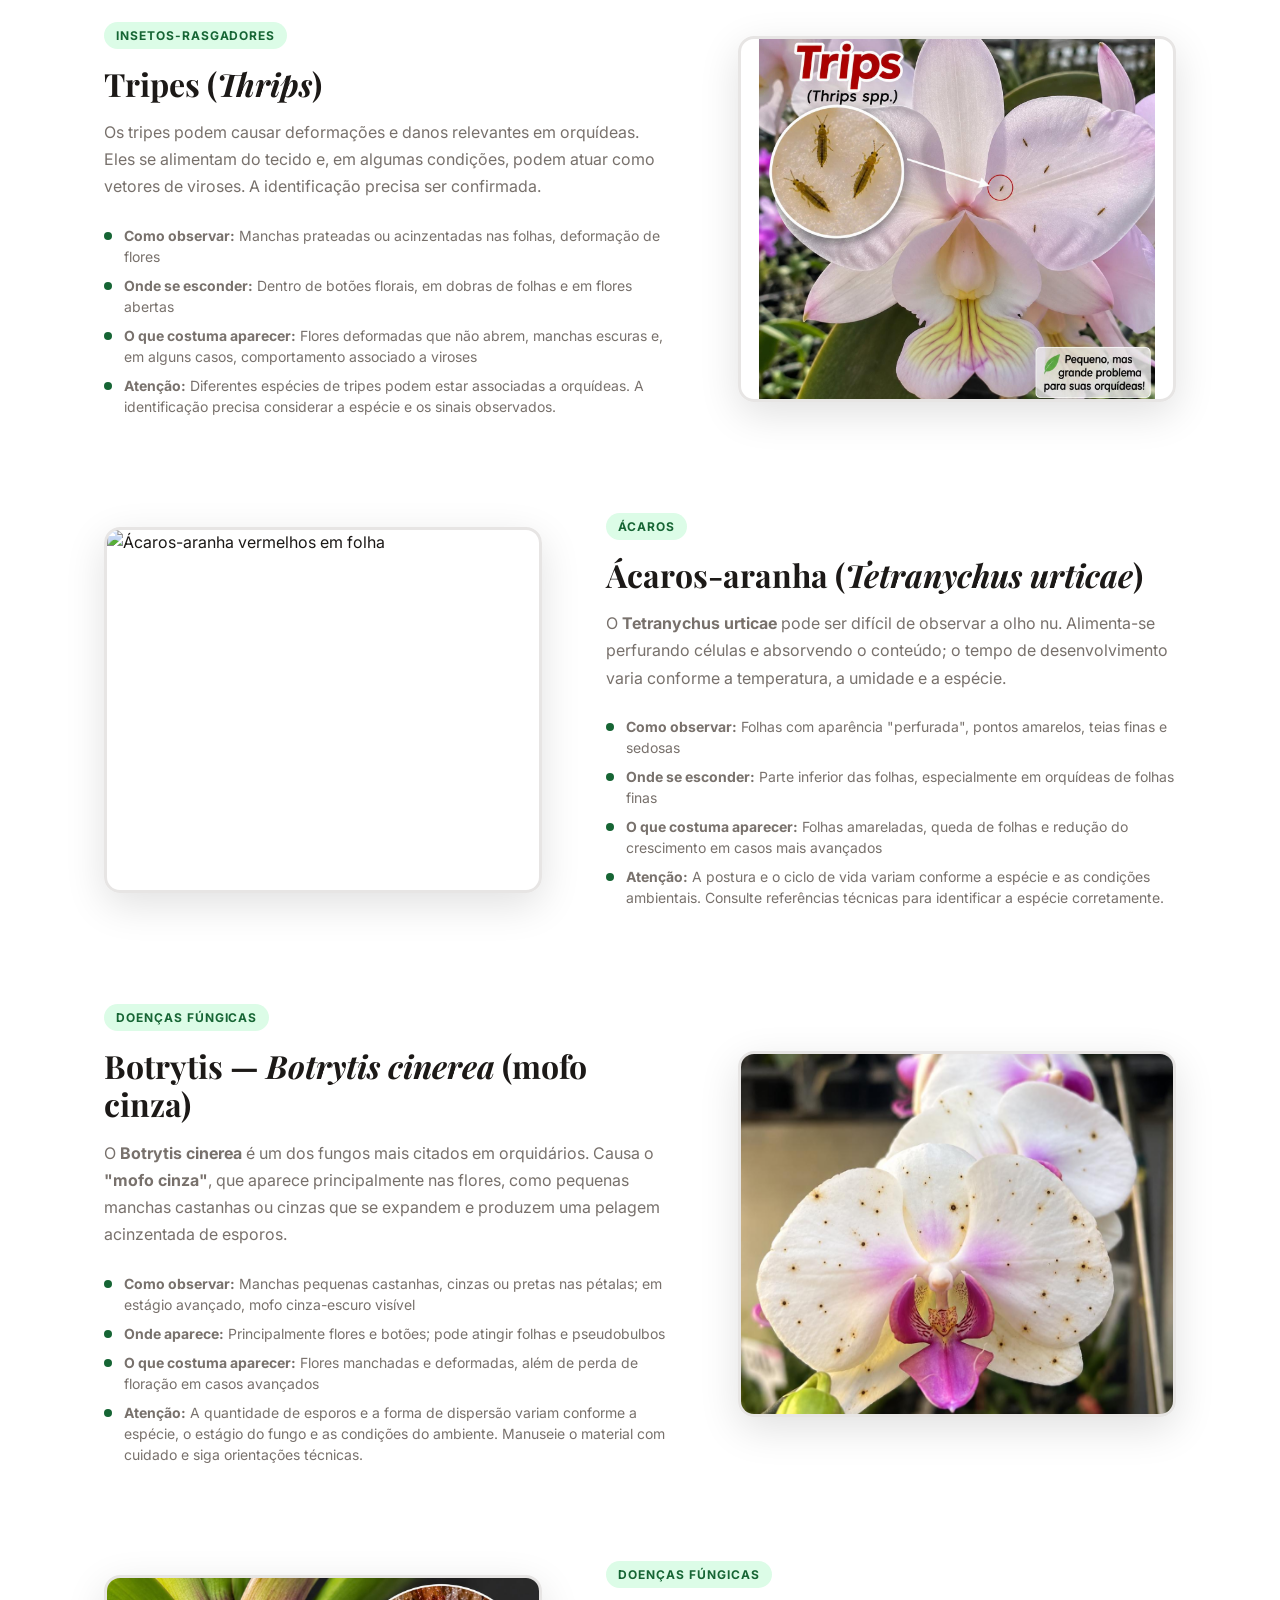
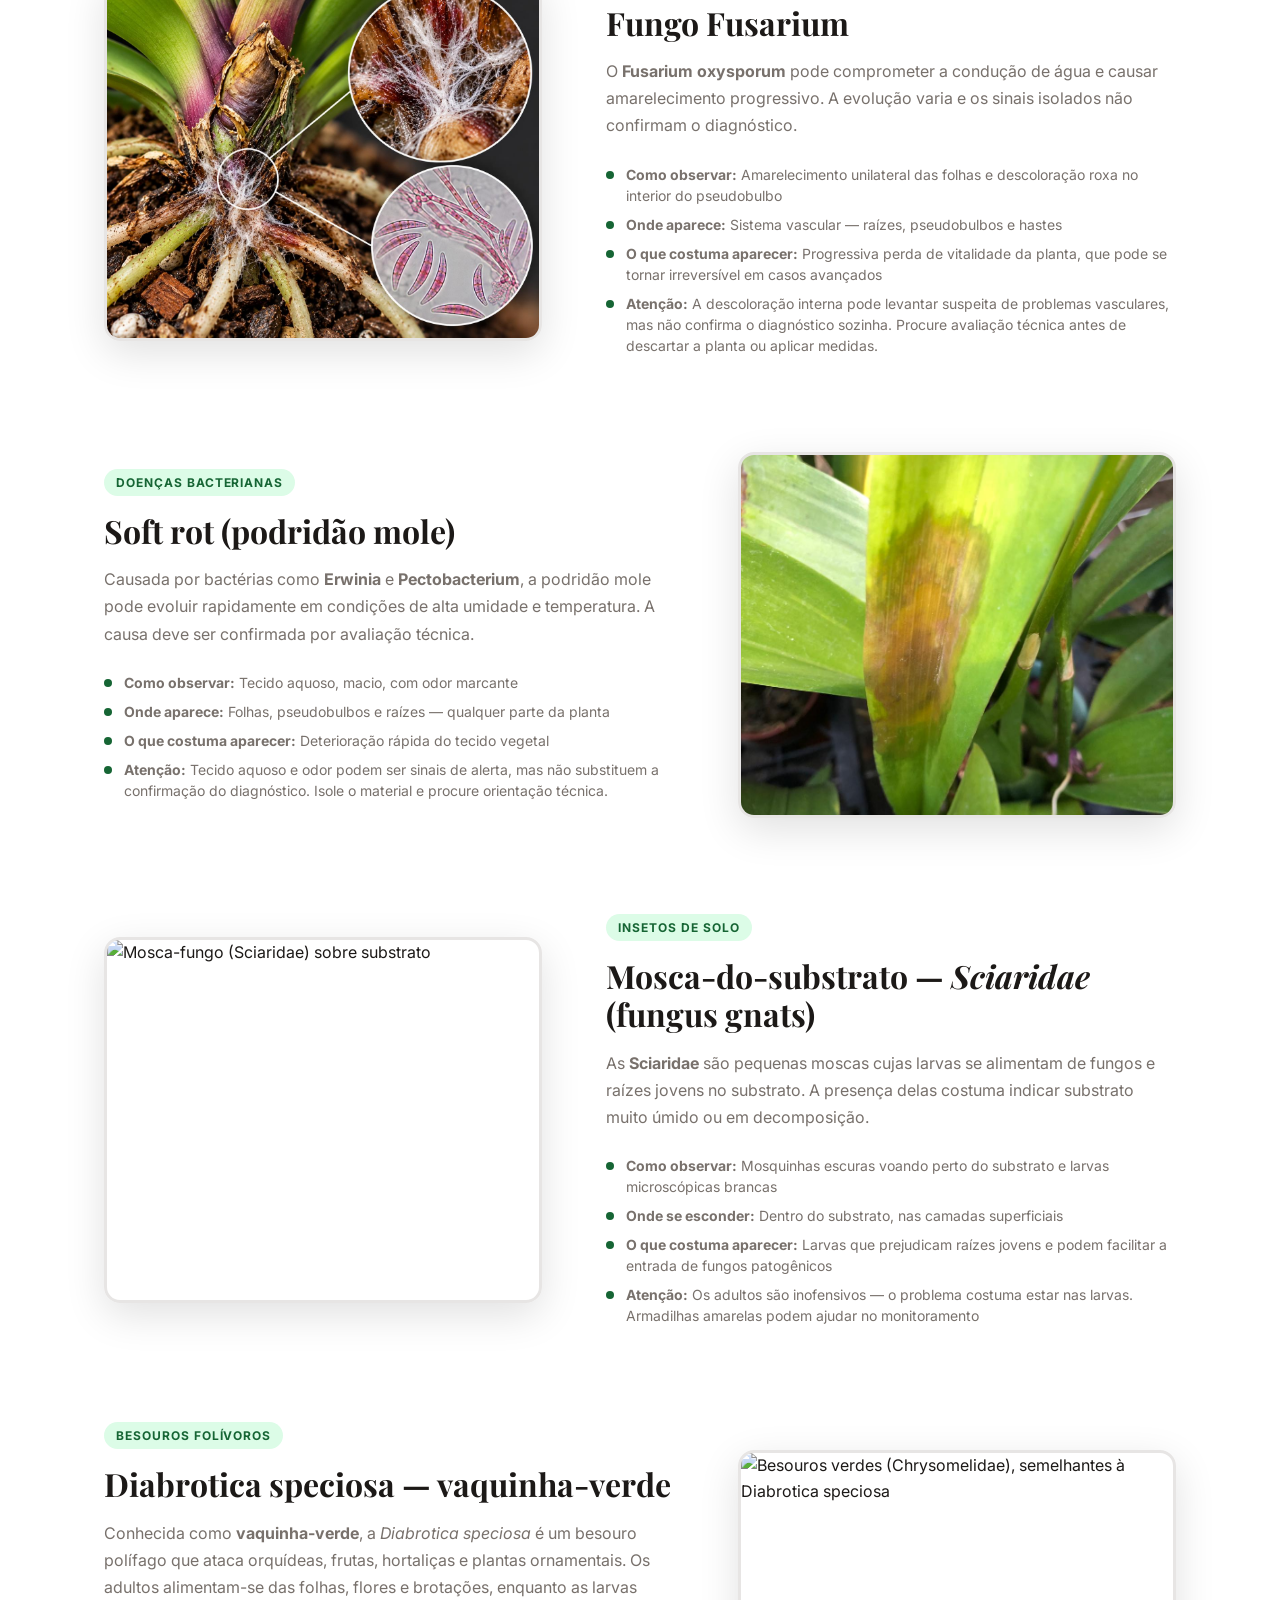
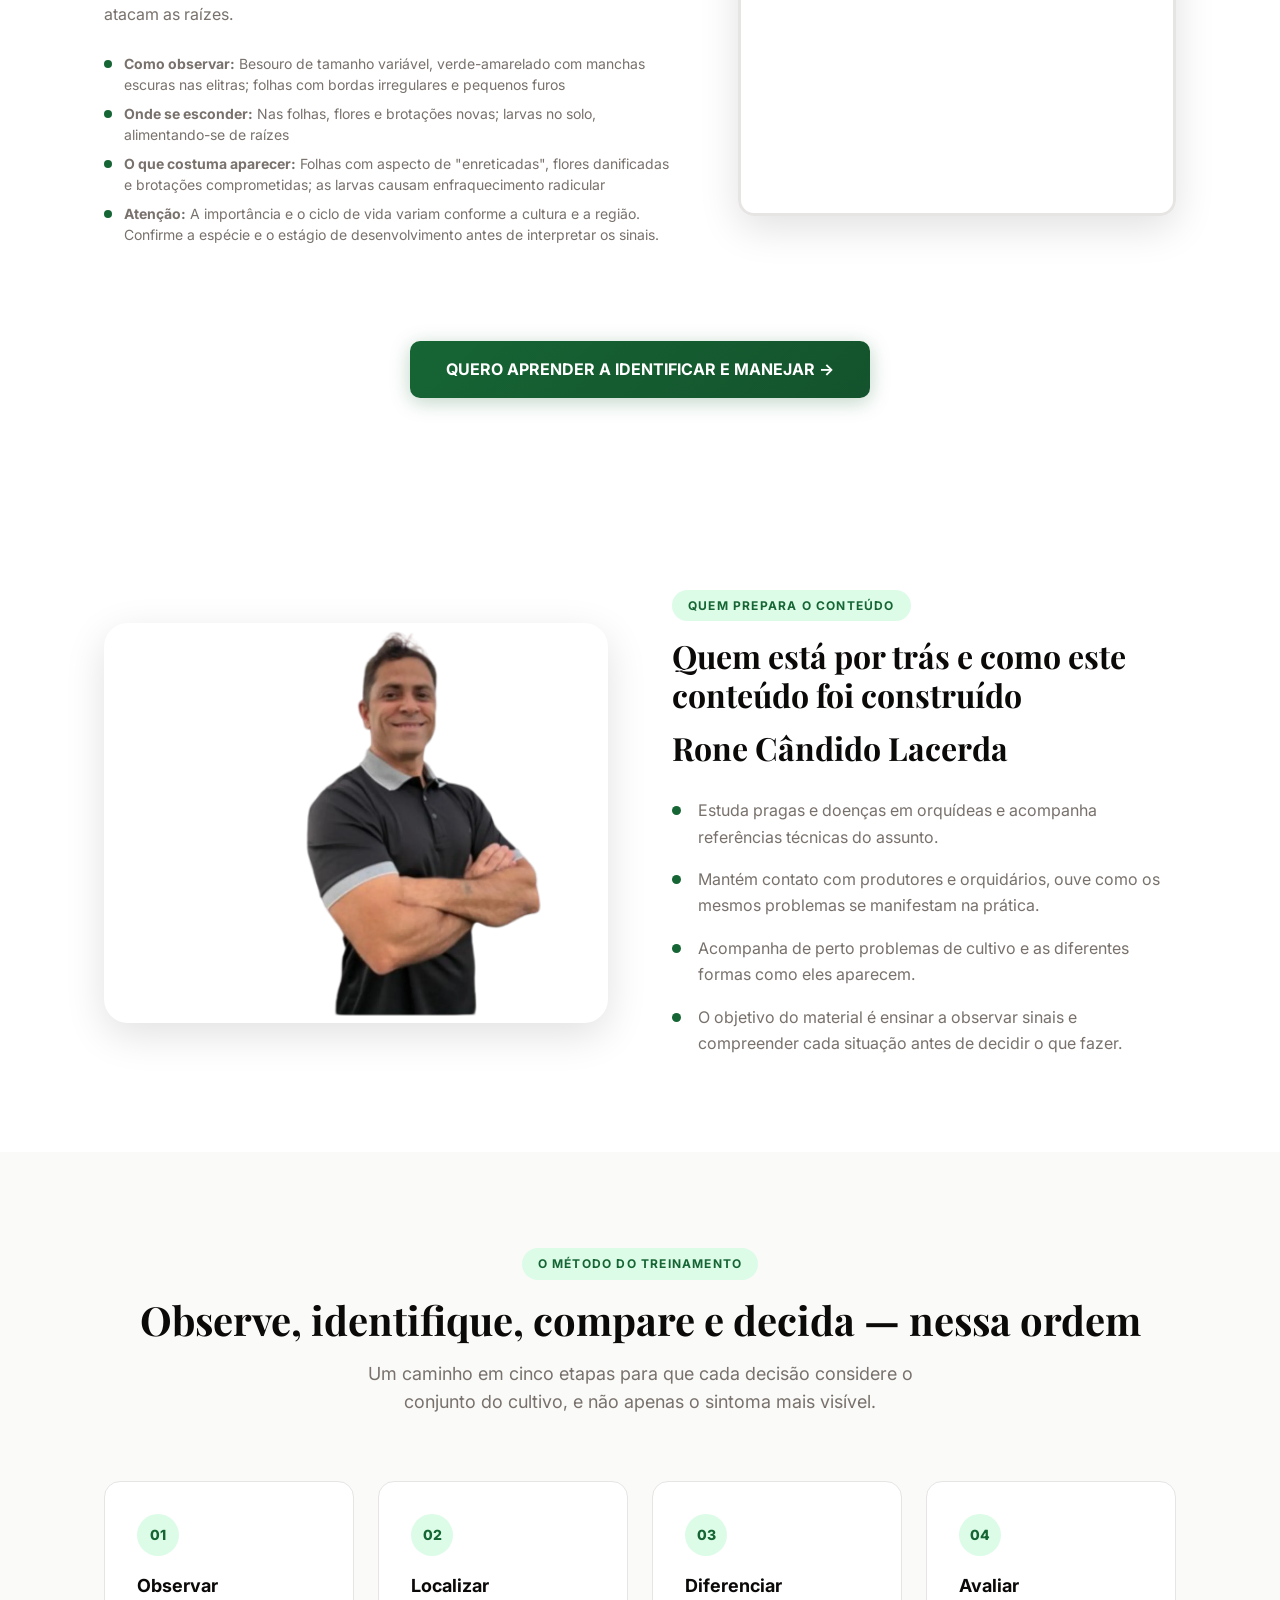
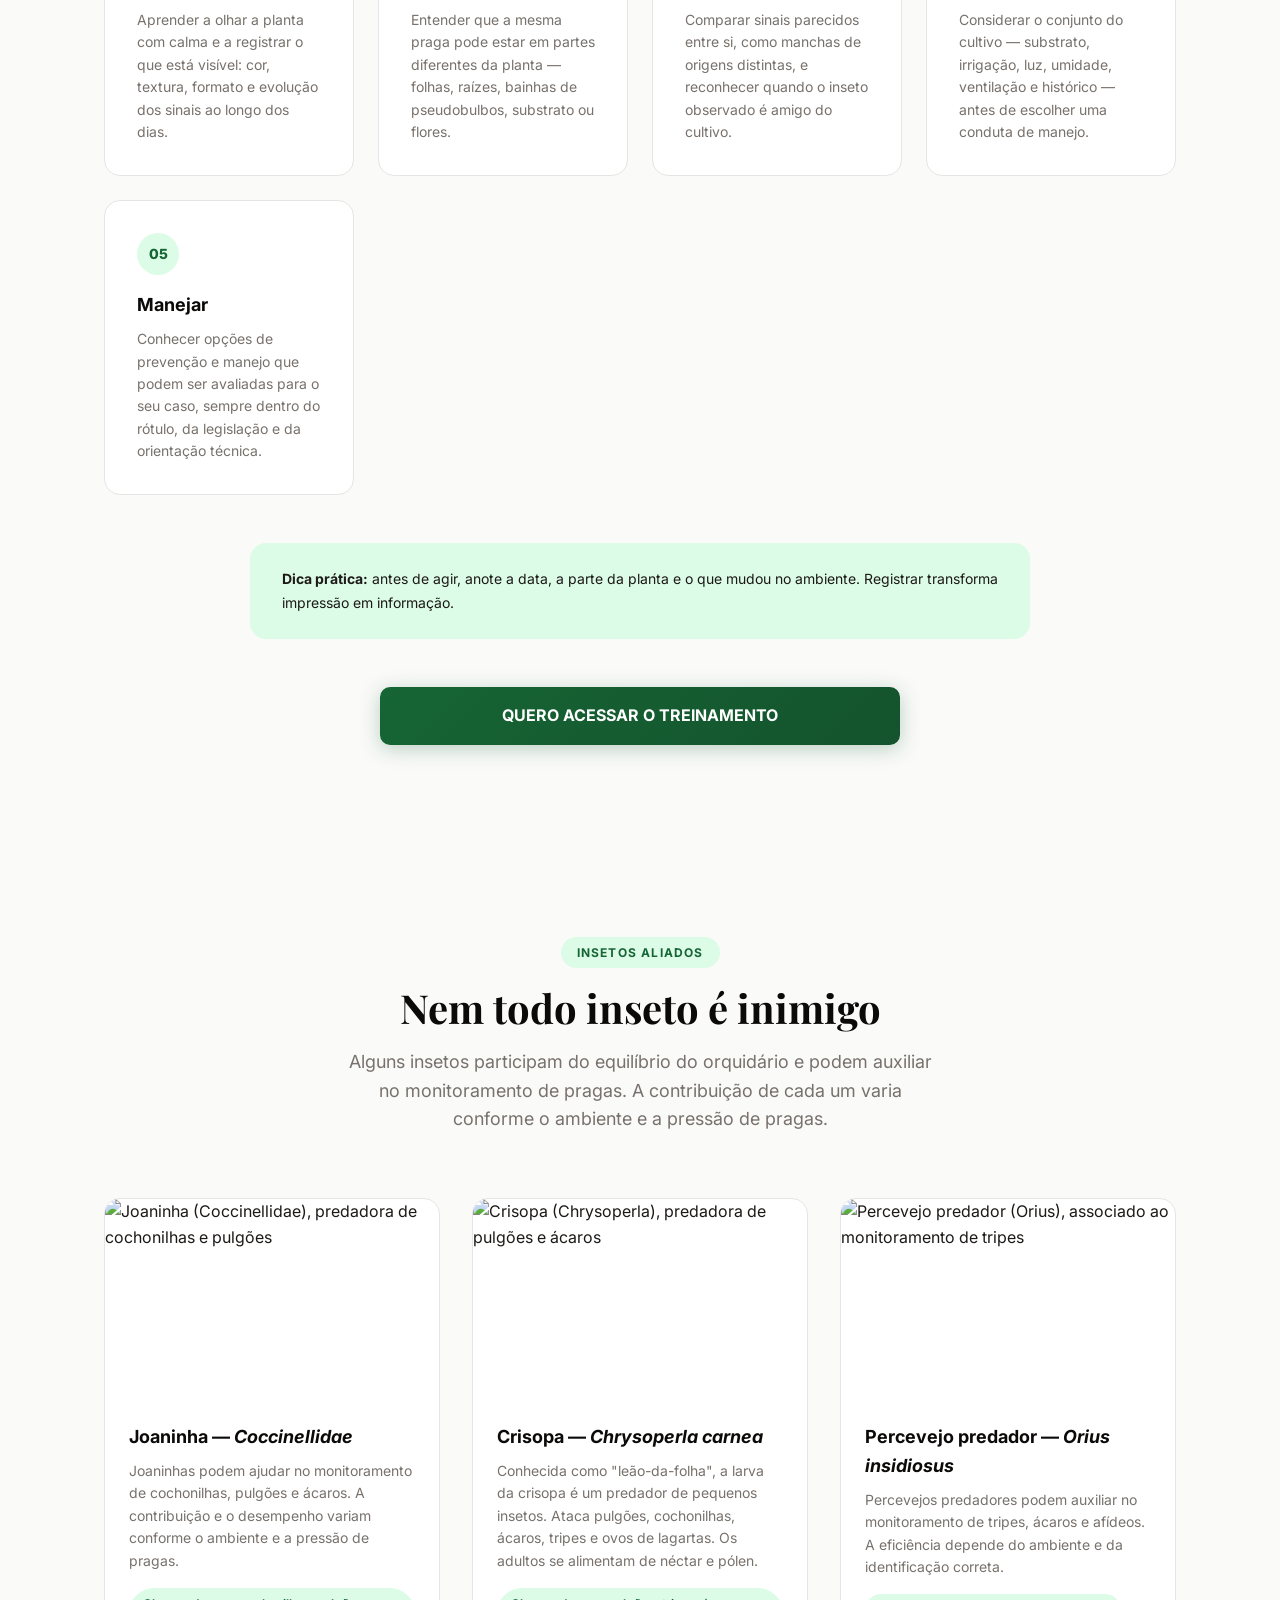
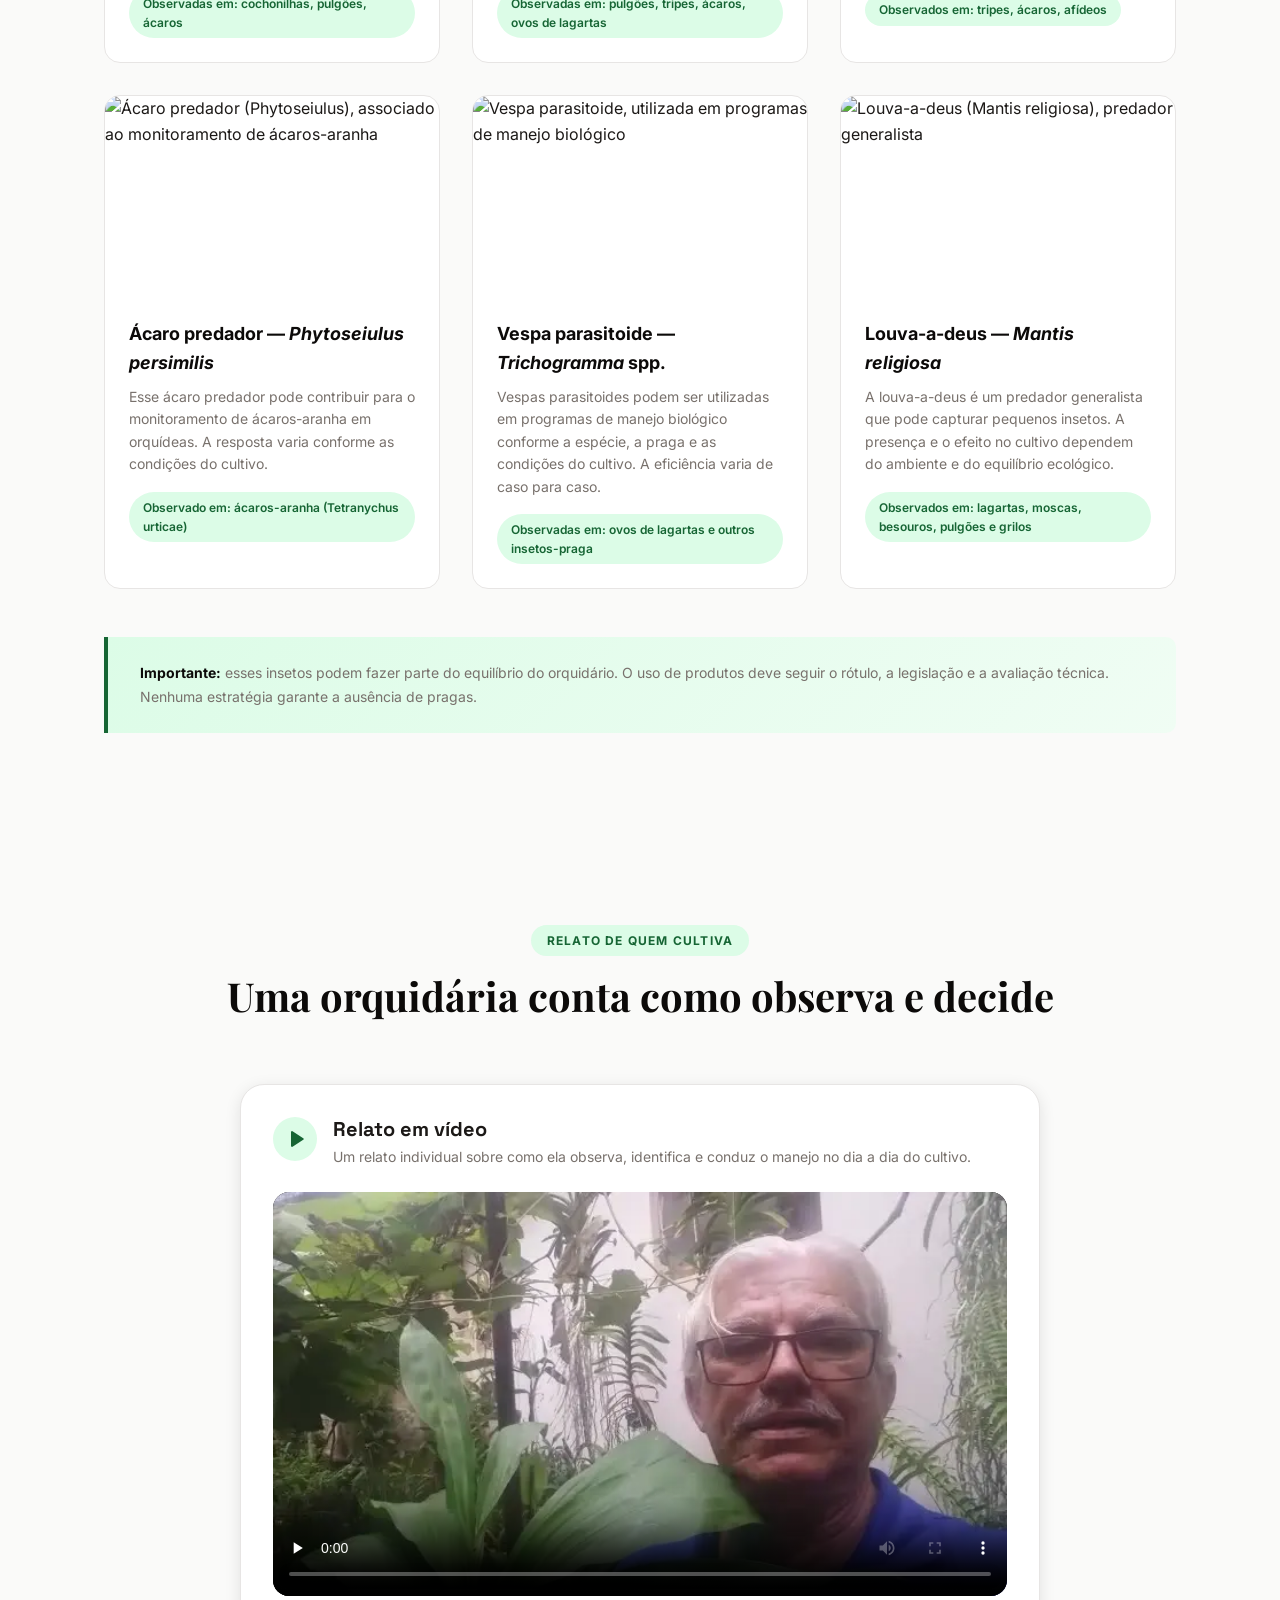
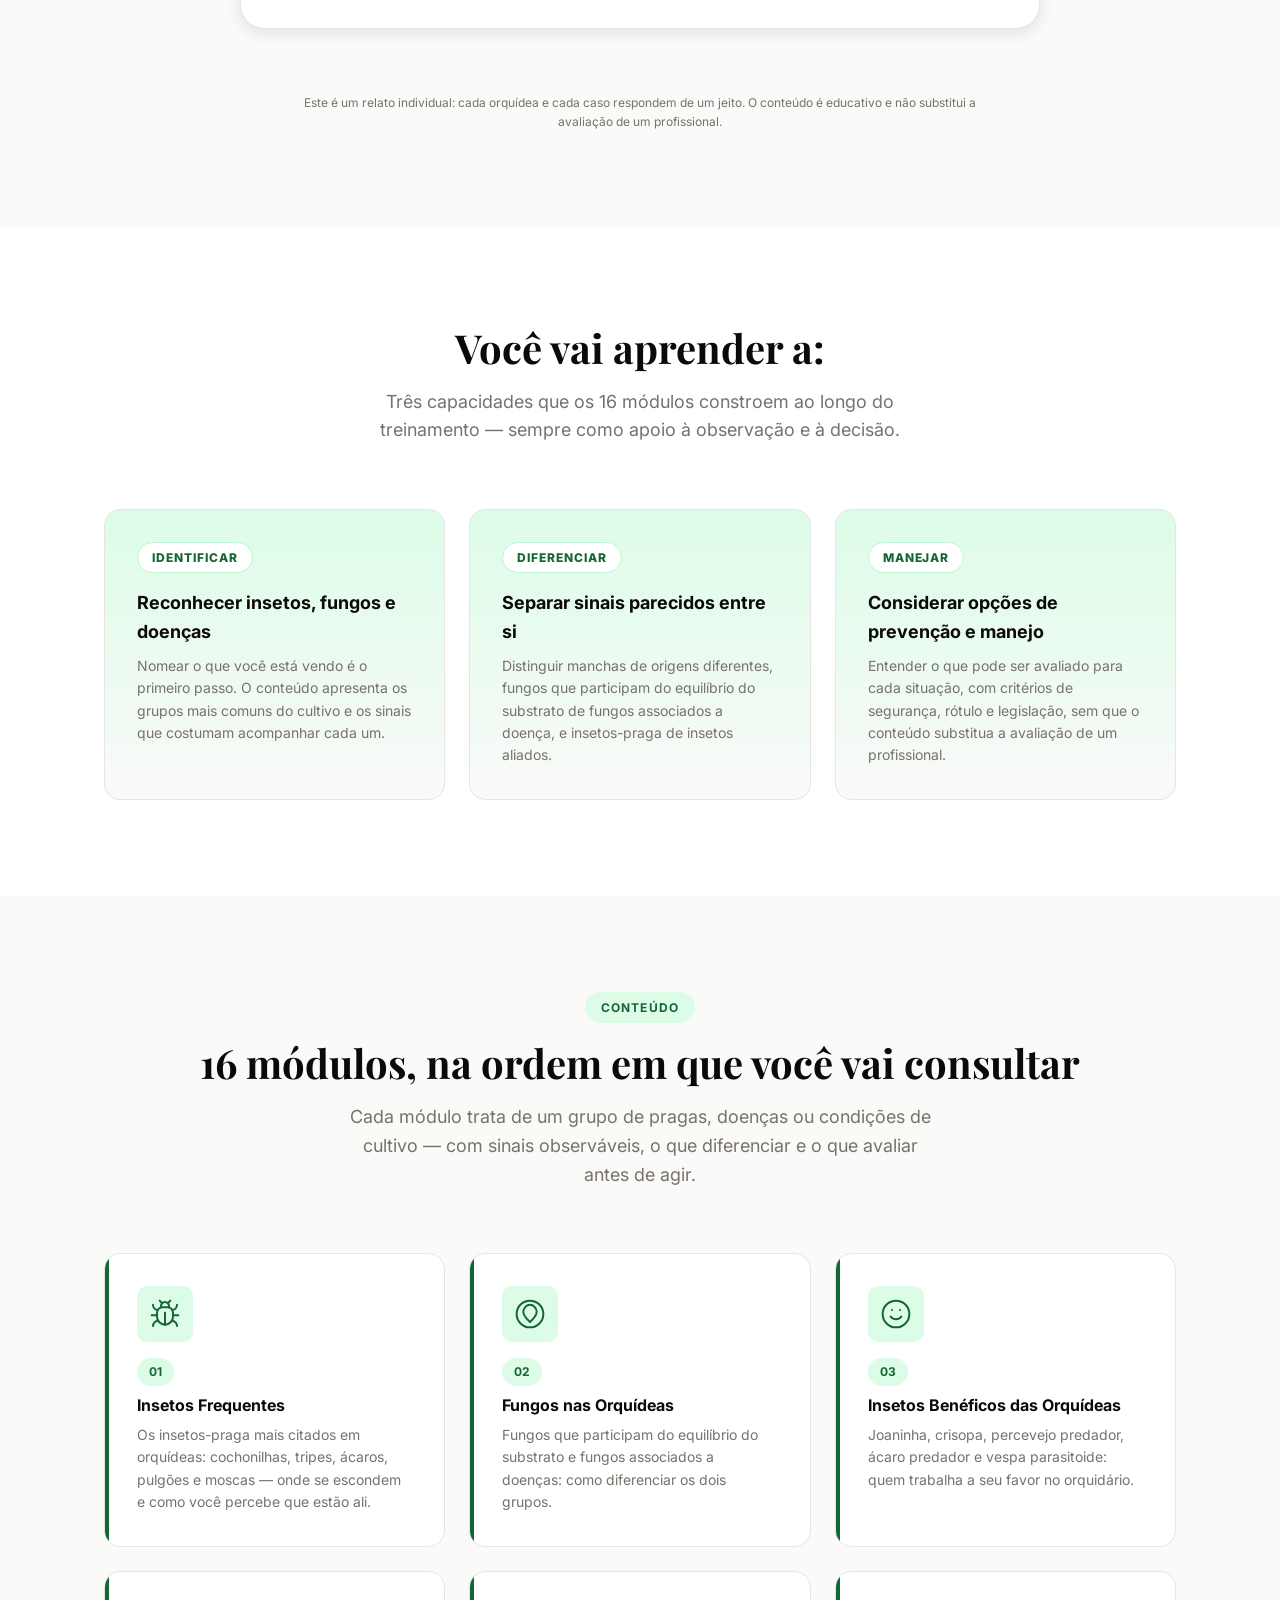
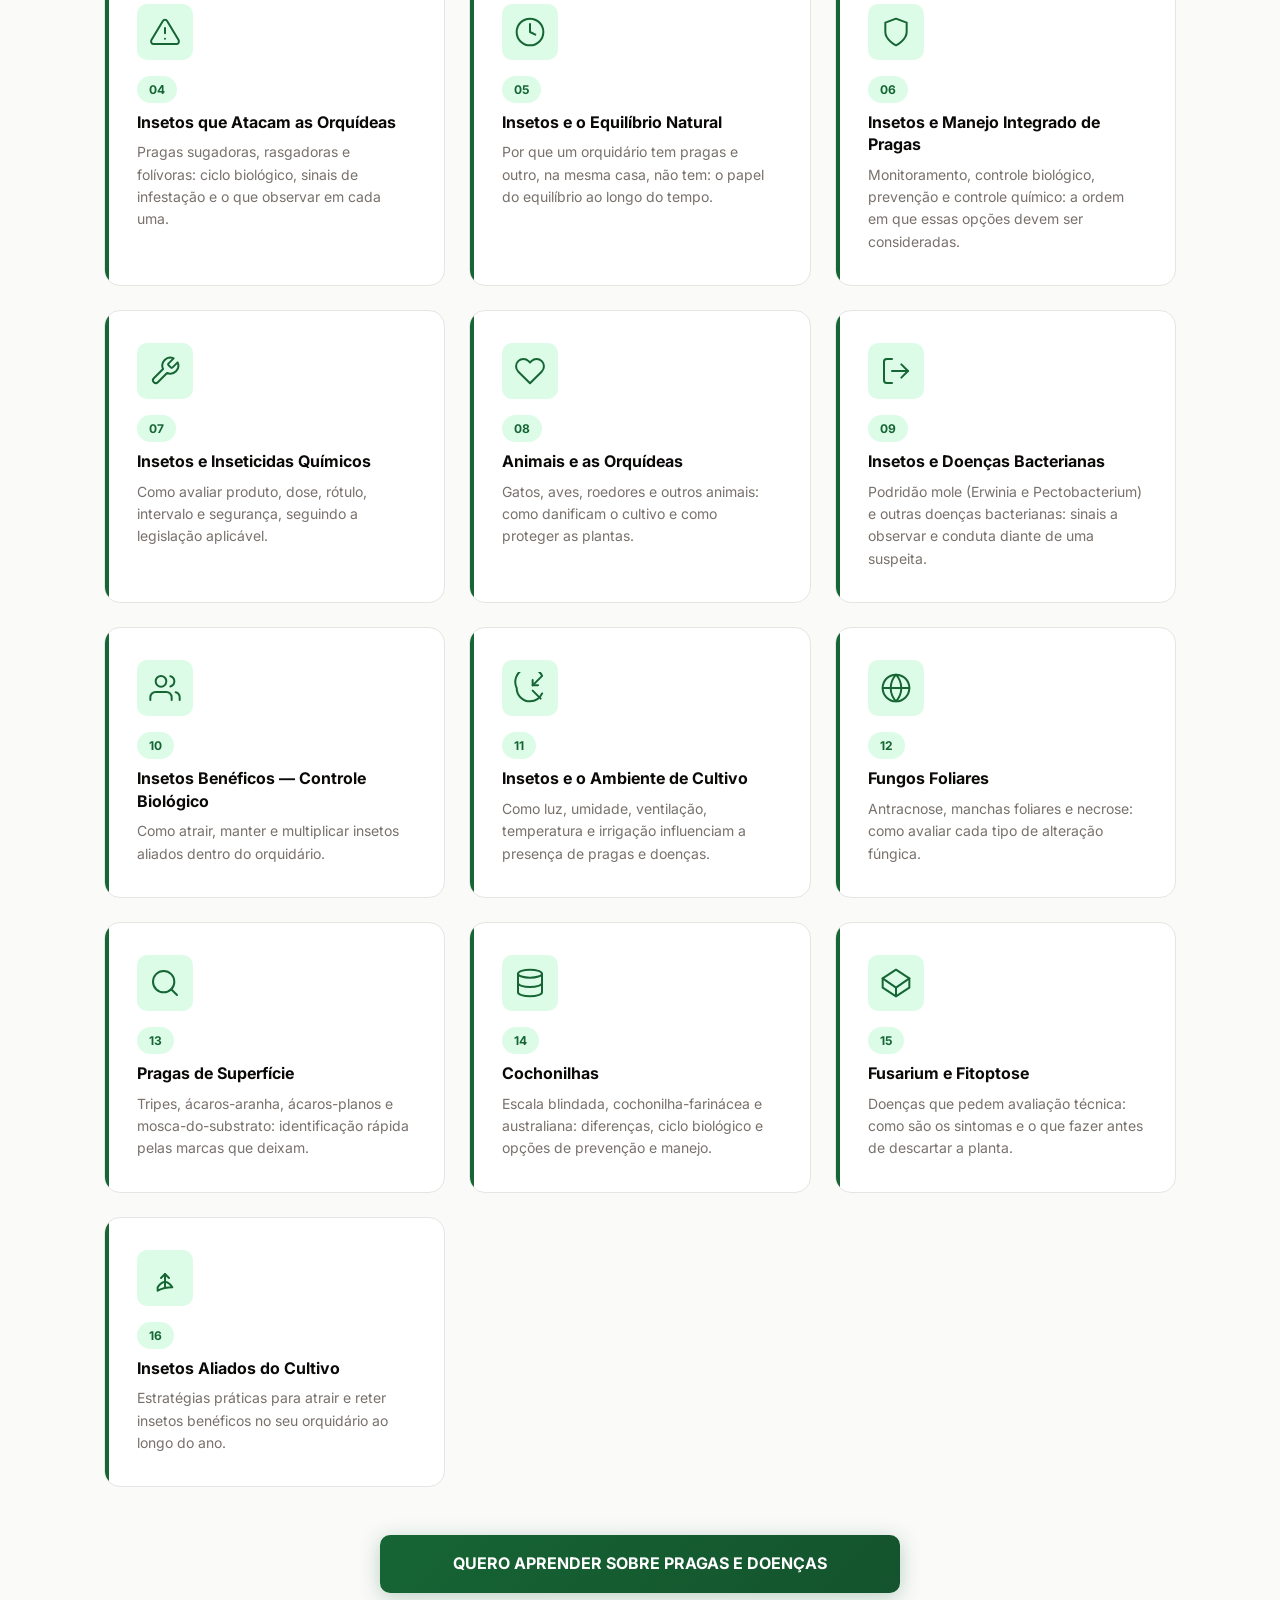
==== commit 6a33fd1d: "refactor: rewrite VSL sales copy" ====
--- a/vsl-clone/index.html
+++ b/vsl-clone/index.html
@@ -28,10 +28,6 @@
 'https://connect.facebook.net/en_US/fbevents.js');
 fbq('init', '1973342793628624');
 fbq('track', 'PageView');
-  fbq('track', 'Purchase', {
-    value: 97,
-    currency: 'BRL',
-  });
 </script>
 <noscript><img height="1" width="1" style="display:none"
 src="https://www.facebook.com/tr?id=1973342793628624&ev=PageView&noscript=1"
@@ -54,19 +50,19 @@
 <section class="hero" id="hero">
   <div class="hero__bg"></div>
   <div class="container hero__inner">
-    <span class="badge">Conteúdo educativo para o cultivo de orquídeas</span>
+    <span class="badge">Treinamento educativo • 16 módulos • Acesso por 1 ano</span>
 
     <h1 class="hero__title" id="hero-title">
-      Descubra o que está atacando sua orquídea e aprenda a
-      <span class="hero__title--accent">identificar e manejar fungos e insetos</span>
+      Sua orquídea está com manchas, raízes escuras, insetos ou podridão?
+      <span class="hero__title--accent">Aprenda a identificar o que é e a decidir o que fazer.</span>
     </h1>
 
     <p class="hero__sub">
-      Aprenda, de forma simples e prática, a reconhecer os principais sinais de infestação e doença, entender possíveis causas e tomar decisões de manejo com mais segurança — sem depender de tentativa e erro.
+      Um treinamento em vídeo com 16 módulos que ensina a observar com calma, diferenciar sinais parecidos e escolher o manejo adequado ao seu caso — sem receita pronta e sem tentativa e erro.
     </p>
 
     <p class="hero__topics">
-      Cochonilhas • Tripes • Ácaros • Fungos • Podridões • Fusarium • Doenças bacterianas e outros problemas comuns do cultivo
+      Cochonilhas • Tripes • Ácaros • Mosca-do-substrato • Vaquinha • Botrytis • Fusarium • Podridão mole • Manchas foliares • Doenças bacterianas
     </p>
   </div>
 </section>
@@ -74,7 +70,7 @@
 <!-- ========== 2. VSL ========== -->
 <section class="vsl" id="vsl">
   <div class="container">
-    <h2 class="sr-only">Apresentação do treinamento em vídeo</h2>
+    <h2 class="sr-only">Apresentação do treinamento: como o conteúdo é organizado e o que você aprende</h2>
     <div class="vsl__wrap">
       <div class="vsl__frame" id="vsl-player" data-vslplay="5f2e38a8-3abb-4ee8-af75-2f6107e92f5e">
         <iframe
@@ -104,6 +100,7 @@
       <ul class="cta-band__trust">
         <li>Pagamento seguro pela Hotmart</li>
         <li>7 dias de garantia</li>
+        <li>Acesso por 1 ano</li>
       </ul>
     </div>
   </div>
@@ -113,9 +110,9 @@
 <section class="signals" id="sinais">
   <div class="container">
     <div class="section-header">
-      <span class="section-header__tag">Sinais de alerta</span>
-      <h2 class="section-header__title">Sua orquídea está apresentando algum desses sinais?</h2>
-      <p class="section-header__sub">Um ou mais destes sinais podem indicar que algo mudou no cultivo. O que você observa é um ponto de partida, não uma confirmação.</p>
+      <span class="section-header__tag">Antes de tratar, reconheça</span>
+      <h2 class="section-header__title">Você reconhece algum destes sinais na sua orquídea?</h2>
+      <p class="section-header__sub">Marque mentalmente o que você está vendo. Um sinal isolado não fecha um diagnóstico, mas é exatamente o ponto de partida para escolher a conduta certa.</p>
     </div>
 
     <div class="signals__grid">
@@ -156,7 +153,7 @@
         </div>
         <div class="signal__content">
           <h3 class="signal__title">Raízes escurecidas</h3>
-          <p class="signal__desc">Raízes marrons, escuras ou moles, com perda da firmeza esperada e da coloração clara típica de raízes sadias.</p>
+          <p class="signal__desc">Raízes marrons, escuras ou moles, sem a firmeza e a coloração clara típicas de raízes sadias.</p>
         </div>
       </article>
 
@@ -176,13 +173,13 @@
         </div>
         <div class="signal__content">
           <h3 class="signal__title">Podridão</h3>
-          <p class="signal__desc">Tecido aquoso, macio, translúcido ou com odor, muitas vezes associado a umidade alta, ventilação reduzida e temperaturas elevadas.</p>
-        </div>
-      </article>
-
-    </div>
-
-    <p class="signals__message">O mesmo sintoma pode ter causas diferentes. Aprender a observar corretamente é o primeiro passo para escolher o manejo adequado.</p>
+          <p class="signal__desc">Tecido aquoso, macio, translúcido ou com odor — muitas vezes ligado a umidade alta, ventilação reduzida e temperaturas elevadas.</p>
+        </div>
+      </article>
+
+    </div>
+
+    <p class="signals__message">O mesmo sintoma pode ter causas diferentes. A diferença entre agir no escuro e agir com critério está em saber observar antes.</p>
   </div>
 </section>
 
@@ -190,9 +187,9 @@
 <section class="problem" id="problema">
   <div class="container">
     <div class="section-header">
-      <span class="section-header__tag">Por que isso acontece</span>
-      <h2 class="section-header__title">Você cuida, e mesmo assim os sinais continuam</h2>
-      <p class="section-header__sub">Na maioria dos casos, a dificuldade não está em falta de cuidado, e sim em observar pouco ou interpretar um sinal sem considerar o contexto do cultivo.</p>
+      <span class="section-header__tag">O que costuma travar o cultivo</span>
+      <h2 class="section-header__title">Você rega, aduba e ventila — e os sinais continuam</h2>
+      <p class="section-header__sub">Na maioria das vezes o problema não é falta de cuidado. É observar pouco, interpretar um sinal sem considerar o contexto e mudar de produto antes de entender o que mudou.</p>
     </div>
 
     <div class="problem__timeline">
@@ -203,7 +200,7 @@
         </div>
         <div class="problem__step-content">
           <h3>A planta parece saudável por semanas.</h3>
-          <p>Rega, adubação, luz e ventilação fazem parte da rotina. A orquídea floresce e nada parece errado.</p>
+          <p>Rega, adubação, luz e ventilação fazem parte da rotina. A orquídea floresce e nada chama atenção.</p>
         </div>
       </div>
 
@@ -223,7 +220,7 @@
         </div>
         <div class="problem__step-content">
           <h3>Os primeiros sinais costumam passar despercebidos.</h3>
-          <p>Manchas discretas, pontos pequenos, folhas enrugadas ou raízes escurecidas podem estar em partes que normalmente não são observadas com calma.</p>
+          <p>Manchas discretas, pontos pequenos, folhas enrugadas ou raízes escurecidas aparecem em partes que normalmente não são observadas com calma.</p>
         </div>
       </div>
 
@@ -233,7 +230,7 @@
         </div>
         <div class="problem__step-content">
           <h3>O mesmo sinal pode ter explicações diferentes.</h3>
-          <p>Uma mancha pode estar relacionada a umidade, luz, nutrição, irrigação ou a um patógeno. <strong>Um sinal isolado não define um diagnóstico</strong>, e agir cedo demais costuma gerar mais alterações do que solução.</p>
+          <p>Uma mancha pode estar ligada a umidade, luz, nutrição, irrigação ou a um patógeno. <strong>Um sinal isolado não define um diagnóstico</strong>, e agir no escuro costuma gerar mais alteração do que solução.</p>
         </div>
       </div>
 
@@ -253,7 +250,7 @@
         </div>
         <div class="problem__step-content">
           <h3>Observar antes de agir muda a forma de decidir.</h3>
-          <p>Quando você registra o que viu, onde viu e o que mudou no ambiente, fica mais fácil <strong>considerar opções de prevenção e manejo</strong> e conversar com um profissional sobre o caso.</p>
+          <p>Quando você registra o que viu, onde viu e o que mudou no ambiente, fica mais fácil <strong>considerar opções de prevenção e manejo</strong> e levar um caso bem descrito para um profissional.</p>
         </div>
       </div>
 
@@ -428,14 +425,14 @@
         <img src="img/sobre-scaled-1.webp" alt="Rone Cândido Lacerda" class="instructor__image" loading="lazy" width="600" height="400">
       </div>
       <div class="instructor__content" data-reveal>
-        <span class="section-header__tag">Quem está por trás</span>
-        <h2 class="instructor__title">Quem está por trás deste treinamento</h2>
+        <span class="section-header__tag">Quem prepara o conteúdo</span>
+        <h2 class="instructor__title">Quem está por trás e como este conteúdo foi construído</h2>
         <p class="instructor__name">Rone Cândido Lacerda</p>
         <ul class="instructor__list">
-          <li>Estuda pragas e doenças em orquídeas.</li>
-          <li>Mantém contato com produtores e orquidários.</li>
-          <li>Acompanha na prática problemas de cultivo e a forma como eles se manifestam.</li>
-          <li>O objetivo é ensinar a observar sinais e compreender cada situação antes de decidir o que fazer.</li>
+          <li>Estuda pragas e doenças em orquídeas e acompanha referências técnicas do assunto.</li>
+          <li>Mantém contato com produtores e orquidários, ouve como os mesmos problemas se manifestam na prática.</li>
+          <li>Acompanha de perto problemas de cultivo e as diferentes formas como eles aparecem.</li>
+          <li>O objetivo do material é ensinar a observar sinais e compreender cada situação antes de decidir o que fazer.</li>
         </ul>
       </div>
     </div>
@@ -446,9 +443,9 @@
 <section class="method" id="metodo">
   <div class="container">
     <div class="section-header">
-      <span class="section-header__tag">Como o conteúdo é construído</span>
-      <h2 class="section-header__title">Você vai aprender a pensar antes de agir</h2>
-      <p class="section-header__sub">O treinamento organiza o raciocínio em etapas, para que cada decisão de manejo considere o que foi observado e não apenas o sintoma mais visível.</p>
+      <span class="section-header__tag">O método do treinamento</span>
+      <h2 class="section-header__title">Observe, identifique, compare e decida — nessa ordem</h2>
+      <p class="section-header__sub">Um caminho em cinco etapas para que cada decisão considere o conjunto do cultivo, e não apenas o sintoma mais visível.</p>
     </div>
 
     <div class="method__grid">
@@ -480,7 +477,7 @@
     </div>
 
     <p class="method__note">
-      <strong>Atenção:</strong> este raciocínio organiza a observação, mas não substitui diagnóstico profissional. Nenhum sinal isolado define, sozinho, a causa do problema.
+      <strong>Dica prática:</strong> antes de agir, anote a data, a parte da planta e o que mudou no ambiente. Registrar transforma impressão em informação.
     </p>
 
     <div class="section-cta" data-reveal>
@@ -578,8 +575,8 @@
 <section class="social-proof">
   <div class="container">
     <div class="section-header">
-      <span class="section-header__tag">Prova social</span>
-      <h2 class="section-header__title">Um relato real sobre cultivo e manejo</h2>
+      <span class="section-header__tag">Relato de quem cultiva</span>
+      <h2 class="section-header__title">Uma orquidária conta como observa e decide</h2>
     </div>
 
     <div class="social-proof__extra" data-reveal>
@@ -590,7 +587,7 @@
           </div>
           <div>
             <h3 class="social-proof__extra-title">Relato em vídeo</h3>
-            <p class="social-proof__extra-desc">Vídeo com um relato individual sobre observação, cuidado e manejo de orquídeas.</p>
+            <p class="social-proof__extra-desc">Um relato individual sobre como ela observa, identifica e conduz o manejo no dia a dia do cultivo.</p>
           </div>
         </div>
 
@@ -613,7 +610,7 @@
       </div>
     </div>
 
-    <p class="social-proof__note">Este vídeo é um relato individual e não representa um resultado esperado. Os resultados variam conforme o caso.</p>
+    <p class="social-proof__note">Este é um relato individual: cada orquídea e cada caso respondem de um jeito. O conteúdo é educativo e não substitui a avaliação de um profissional.</p>
   </div>
 </section>
 
@@ -622,14 +619,14 @@
   <div class="container">
     <div class="section-header">
       <h2 class="section-header__title">Você vai aprender a:</h2>
-      <p class="section-header__sub">Três capacidades que o treinamento procura construir ao longo dos módulos, sempre como apoio à observação e à decisão.</p>
+      <p class="section-header__sub">Três capacidades que os 16 módulos constroem ao longo do treinamento — sempre como apoio à observação e à decisão.</p>
     </div>
 
     <div class="learn__grid">
       <article class="learn__block" data-reveal>
         <span class="learn__label">Identificar</span>
         <h3 class="learn__title">Reconhecer insetos, fungos e doenças</h3>
-        <p class="learn__desc">Saber nomear o que você está vendo é o primeiro passo. O conteúdo apresenta os grupos mais comuns do cultivo de orquídeas e os sinais que costumam acompanhá-los.</p>
+        <p class="learn__desc">Nomear o que você está vendo é o primeiro passo. O conteúdo apresenta os grupos mais comuns do cultivo e os sinais que costumam acompanhar cada um.</p>
       </article>
 
       <article class="learn__block" data-reveal>
@@ -652,8 +649,8 @@
   <div class="container">
     <div class="section-header">
       <span class="section-header__tag">Conteúdo</span>
-      <h2 class="section-header__title">Todo esse conteúdo está organizado em 16 módulos</h2>
-      <p class="section-header__sub">Cada módulo aborda um grupo de pragas, doenças ou condições de cultivo, com linguagem acessível e exemplos observáveis.</p>
+      <h2 class="section-header__title">16 módulos, na ordem em que você vai consultar</h2>
+      <p class="section-header__sub">Cada módulo trata de um grupo de pragas, doenças ou condições de cultivo — com sinais observáveis, o que diferenciar e o que avaliar antes de agir.</p>
     </div>
 
     <div class="modules__grid">
@@ -663,7 +660,7 @@
         </div>
         <span class="module__num">01</span>
         <h3 class="module__title">Insetos Frequentes</h3>
-        <p class="module__desc">Identificação dos principais insetos-praga que atacam orquídeas: cochonilhas, tripes, ácaros, pulgões e moscas.</p>
+        <p class="module__desc">Os insetos-praga mais citados em orquídeas: cochonilhas, tripes, ácaros, pulgões e moscas — onde se escondem e como você percebe que estão ali.</p>
       </div>
       <div class="module" data-reveal>
         <div class="module__icon" aria-hidden="true">
@@ -679,7 +676,7 @@
         </div>
         <span class="module__num">03</span>
         <h3 class="module__title">Insetos Benéficos das Orquídeas</h3>
-        <p class="module__desc">Aliados naturais como joaninhas, crisopas e vespas parasitoides, e como podem auxiliar no monitoramento de pragas.</p>
+        <p class="module__desc">Joaninha, crisopa, percevejo predador, ácaro predador e vespa parasitoide: quem trabalha a seu favor no orquidário.</p>
       </div>
       <div class="module" data-reveal>
         <div class="module__icon" aria-hidden="true">
@@ -687,7 +684,7 @@
         </div>
         <span class="module__num">04</span>
         <h3 class="module__title">Insetos que Atacam as Orquídeas</h3>
-        <p class="module__desc">Principais pragas aladas, sugadoras e rasgadoras: ciclo biológico e sinais de infestação.</p>
+        <p class="module__desc">Pragas sugadoras, rasgadoras e folívoras: ciclo biológico, sinais de infestação e o que observar em cada uma.</p>
       </div>
       <div class="module" data-reveal>
         <div class="module__icon" aria-hidden="true">
@@ -695,7 +692,7 @@
         </div>
         <span class="module__num">05</span>
         <h3 class="module__title">Insetos e o Equilíbrio Natural</h3>
-        <p class="module__desc">Como o equilíbrio do orquidário influencia a ocorrência de pragas ao longo do tempo.</p>
+        <p class="module__desc">Por que um orquidário tem pragas e outro, na mesma casa, não tem: o papel do equilíbrio ao longo do tempo.</p>
       </div>
       <div class="module" data-reveal>
         <div class="module__icon" aria-hidden="true">
@@ -703,7 +700,7 @@
         </div>
         <span class="module__num">06</span>
         <h3 class="module__title">Insetos e Manejo Integrado de Pragas</h3>
-        <p class="module__desc">Técnicas preventivas e de manejo: monitoramento, controle biológico e controle químico.</p>
+        <p class="module__desc">Monitoramento, controle biológico, prevenção e controle químico: a ordem em que essas opções devem ser consideradas.</p>
       </div>
       <div class="module" data-reveal>
         <div class="module__icon" aria-hidden="true">
@@ -711,7 +708,7 @@
         </div>
         <span class="module__num">07</span>
         <h3 class="module__title">Insetos e Inseticidas Químicos</h3>
-        <p class="module__desc">Critérios para avaliar produtos, dosagens, rótulos e segurança, seguindo a legislação aplicável.</p>
+        <p class="module__desc">Como avaliar produto, dose, rótulo, intervalo e segurança, seguindo a legislação aplicável.</p>
       </div>
       <div class="module" data-reveal>
         <div class="module__icon" aria-hidden="true">
@@ -719,7 +716,7 @@
         </div>
         <span class="module__num">08</span>
         <h3 class="module__title">Animais e as Orquídeas</h3>
-        <p class="module__desc">Proteção contra gatos, aves, roedores e outros animais que danificam o cultivo.</p>
+        <p class="module__desc">Gatos, aves, roedores e outros animais: como danificam o cultivo e como proteger as plantas.</p>
       </div>
       <div class="module" data-reveal>
         <div class="module__icon" aria-hidden="true">
@@ -727,7 +724,7 @@
         </div>
         <span class="module__num">09</span>
         <h3 class="module__title">Insetos e Doenças Bacterianas</h3>
-        <p class="module__desc">Insetos vetores de doenças bacterianas como Erwinia e Pectobacterium: como observar e o que fazer diante de suspeita.</p>
+        <p class="module__desc">Podridão mole (Erwinia e Pectobacterium) e outras doenças bacterianas: sinais a observar e conduta diante de uma suspeita.</p>
       </div>
       <div class="module" data-reveal>
         <div class="module__icon" aria-hidden="true">
@@ -735,7 +732,7 @@
         </div>
         <span class="module__num">10</span>
         <h3 class="module__title">Insetos Benéficos — Controle Biológico</h3>
-        <p class="module__desc">Aprofundamento em controle biológico: como atrair, manter e multiplicar aliados.</p>
+        <p class="module__desc">Como atrair, manter e multiplicar insetos aliados dentro do orquidário.</p>
       </div>
       <div class="module" data-reveal>
         <div class="module__icon" aria-hidden="true">
@@ -743,7 +740,7 @@
         </div>
         <span class="module__num">11</span>
         <h3 class="module__title">Insetos e o Ambiente de Cultivo</h3>
-        <p class="module__desc">Como luz, umidade, ventilação e temperatura influenciam a presença de pragas.</p>
+        <p class="module__desc">Como luz, umidade, ventilação, temperatura e irrigação influenciam a presença de pragas e doenças.</p>
       </div>
       <div class="module" data-reveal>
         <div class="module__icon" aria-hidden="true">
@@ -759,7 +756,7 @@
         </div>
         <span class="module__num">13</span>
         <h3 class="module__title">Pragas de Superfície</h3>
-        <p class="module__desc">Tripses, ácaros-aranha, ácaros-planos e mosca-do-substrato: identificação rápida.</p>
+        <p class="module__desc">Tripes, ácaros-aranha, ácaros-planos e mosca-do-substrato: identificação rápida pelas marcas que deixam.</p>
       </div>
       <div class="module" data-reveal>
         <div class="module__icon" aria-hidden="true">
@@ -767,7 +764,7 @@
         </div>
         <span class="module__num">14</span>
         <h3 class="module__title">Cochonilhas</h3>
-        <p class="module__desc">Tipos (escala, farinácea, australiana), ciclo biológico e opções de prevenção e manejo.</p>
+        <p class="module__desc">Escala blindada, cochonilha-farinácea e australiana: diferenças, ciclo biológico e opções de prevenção e manejo.</p>
       </div>
       <div class="module" data-reveal>
         <div class="module__icon" aria-hidden="true">
@@ -775,7 +772,7 @@
         </div>
         <span class="module__num">15</span>
         <h3 class="module__title">Fusarium e Fitoptose</h3>
-        <p class="module__desc">Doenças fúngicas que podem exigir avaliação: sintomas, prevenção e opções de manejo.</p>
+        <p class="module__desc">Doenças que pedem avaliação técnica: como são os sintomas e o que fazer antes de descartar a planta.</p>
       </div>
       <div class="module" data-reveal>
         <div class="module__icon" aria-hidden="true">
@@ -783,7 +780,7 @@
         </div>
         <span class="module__num">16</span>
         <h3 class="module__title">Insetos Aliados do Cultivo</h3>
-        <p class="module__desc">Estratégias práticas para atrair e reter insetos benéficos no seu orquidário.</p>
+        <p class="module__desc">Estratégias práticas para atrair e reter insetos benéficos no seu orquidário ao longo do ano.</p>
       </div>
     </div>
 
@@ -798,8 +795,8 @@
   <div class="container">
     <div class="section-header">
       <span class="section-header__tag">Veja por dentro</span>
-      <h2 class="section-header__title">Veja como o conteúdo é apresentado por dentro</h2>
-      <p class="section-header__sub">Uma aula do treinamento, para você conferir a forma como os temas são explicados antes de decidir.</p>
+      <h2 class="section-header__title">Uma aula do treinamento, do jeito que é apresentada</h2>
+      <p class="section-header__sub">Confira o formato, a linguagem e o nível de detalhe antes de decidir. Não é propaganda: é uma aula real do módulo.</p>
     </div>
 
     <div class="demo-lesson__video" data-reveal>
@@ -829,8 +826,8 @@
   <div class="container">
     <div class="offer__card">
       <span class="offer__badge">Conteúdo do treinamento</span>
-      <h2 class="offer__title">Tenha acesso ao treinamento completo</h2>
-      <p class="offer__intro">Todo o material do curso, organizado em módulos e pensado para você consultar sempre que precisar identificar um sinal na sua orquídea.</p>
+      <h2 class="offer__title">Acesso ao treinamento completo</h2>
+      <p class="offer__intro">Tudo o que você precisa para observar, identificar e decidir com mais critério — organizado em 16 módulos e disponível para consultar sempre que um sinal aparecer no seu cultivo.</p>
 
       <div class="offer__stack">
         <div class="offer__item">
@@ -840,12 +837,12 @@
         </div>
         <div class="offer__item">
           <span class="offer__item-check" aria-hidden="true">✓</span>
-          <span class="offer__item-text"><strong>E-book de apoio:</strong> e-book de cultivo de orquídeas</span>
+          <span class="offer__item-text"><strong>E-book de apoio:</strong> material de cultivo de orquídeas para consulta</span>
           <span class="offer__item-value">Incluso</span>
         </div>
         <div class="offer__item">
           <span class="offer__item-check" aria-hidden="true">✓</span>
-          <span class="offer__item-text"><strong>Acesso:</strong> 1 ano, conforme as condições do checkout</span>
+          <span class="offer__item-text"><strong>Acesso:</strong> 1 ano de acesso ao conteúdo</span>
           <span class="offer__item-value">Incluso</span>
         </div>
 
@@ -864,7 +861,7 @@
           <svg width="20" height="20" viewBox="0 0 24 24" fill="none" stroke="currentColor" stroke-width="2.5" stroke-linecap="round" stroke-linejoin="round" aria-hidden="true"><path d="M5 12h14M12 5l7 7-7 7"/></svg>
         </a>
 
-        <p class="offer__secure">Pagamento seguro pela Hotmart · 7 dias de garantia</p>
+        <p class="offer__secure">Pagamento seguro pela Hotmart · 7 dias de garantia · Acesso por 1 ano</p>
       </div>
     </div>
   </div>
@@ -876,7 +873,7 @@
     <div class="section-header">
       <span class="section-header__tag">Conteúdo da compra</span>
       <h2 class="section-header__title">O que você recebe</h2>
-      <p class="section-header__sub">Uma descrição objetiva do que está incluído na compra e das condições que valem para o acesso.</p>
+      <p class="section-header__sub">Três itens e um preço. O conteúdo fica disponível para você consultar durante 1 ano.</p>
     </div>
 
     <div class="receive__grid">
@@ -887,12 +884,12 @@
 
       <article class="receive__card" data-reveal>
         <h3 class="receive__title">E-book de cultivo de orquídeas</h3>
-        <p class="receive__desc">Material de apoio sobre o cultivo de orquídeas para consulta ao lado dos módulos, conforme as condições de entrega apresentadas na plataforma.</p>
+        <p class="receive__desc">Material de apoio sobre o cultivo de orquídeas para consultar ao lado dos módulos, conforme as condições de entrega apresentadas na plataforma.</p>
       </article>
 
       <article class="receive__card" data-reveal>
         <h3 class="receive__title">Acesso ao conteúdo</h3>
-        <p class="receive__desc">O acesso previsto é de 1 ano, conforme as condições do checkout e da plataforma. A liberação acontece após a confirmação do pagamento, conforme o fluxo da plataforma de venda.</p>
+        <p class="receive__desc">O acesso previsto é de 1 ano, conforme as condições do checkout e da plataforma. A liberação acontece após a confirmação do pagamento.</p>
       </article>
     </div>
 
@@ -905,7 +902,7 @@
   <div class="container">
     <div class="section-header">
       <span class="section-header__tag">Preço</span>
-      <h2 class="section-header__title">Preço do treinamento</h2>
+      <h2 class="section-header__title">Quanto custa o treinamento</h2>
     </div>
     <div class="price__card" data-reveal>
       <span class="price__label">Preço vigente</span>
@@ -914,7 +911,7 @@
         QUERO ACESSAR O TREINAMENTO
         <svg width="20" height="20" viewBox="0 0 24 24" fill="none" stroke="currentColor" stroke-width="2.5" stroke-linecap="round" stroke-linejoin="round" aria-hidden="true"><path d="M5 12h14M12 5l7 7-7 7"/></svg>
       </a>
-      <p class="price__secure">Pagamento seguro pela Hotmart · 7 dias de garantia</p>
+      <p class="price__secure">16 módulos + e-book de cultivo · Pagamento seguro pela Hotmart · 7 dias de garantia</p>
     </div>
   </div>
 </section>
@@ -925,8 +922,8 @@
     <div class="guarantee__card" data-reveal>
       <div class="guarantee__icon" aria-hidden="true">🛡️</div>
       <div class="guarantee__content">
-        <h2 class="guarantee__title">Você tem 7 dias para conhecer o treinamento</h2>
-        <p class="guarantee__desc">Se o conteúdo não fizer sentido para você, é possível solicitar o reembolso dentro do prazo de garantia, conforme os termos da Hotmart e a legislação aplicável. A garantia trata do acesso ao treinamento e não depende de a planta atingir um determinado resultado.</p>
+        <h2 class="guarantee__title">7 dias para decidir com calma</h2>
+        <p class="guarantee__desc">Você acessa o treinamento, assiste aos módulos e vê se o conteúdo serve para o seu cultivo. Se não fizer sentido, é possível solicitar o reembolso dentro dos 7 dias, seguindo as regras da plataforma. A garantia é sobre o acesso ao conteúdo — não depende de a planta atingir um resultado específico.</p>
       </div>
     </div>
   </div>
@@ -936,20 +933,20 @@
 <section class="objections" id="objecoes">
   <div class="container">
     <div class="section-header">
-      <span class="section-header__tag">Dúvidas frequentes antes da compra</span>
+      <span class="section-header__tag">Antes de decidir</span>
       <h2 class="section-header__title">Talvez você esteja pensando...</h2>
-      <p class="section-header__sub">Respostas diretas sobre o que o treinamento é, para quem é e o que está incluído.</p>
+      <p class="section-header__sub">As dúvidas mais comuns de quem cultiva orquídeas antes de entrar.</p>
     </div>
 
     <div class="objections__grid">
       <article class="objection" data-reveal>
         <h3 class="objection__q">Serve para quem está começando?</h3>
-        <p class="objection__a">Sim. O conteúdo foi organizado para quem cultiva orquídeas, desde iniciantes até quem já tem prática. Os módulos seguem uma ordem que vai dos sinais mais comuns às causas mais difíceis de diferenciar.</p>
+        <p class="objection__a">Sim. O conteúdo foi organizado para quem cultiva orquídeas, do iniciante a quem já tem prática. Os módulos seguem uma ordem que vai dos sinais mais comuns às causas mais difíceis de diferenciar.</p>
       </article>
 
       <article class="objection" data-reveal>
         <h3 class="objection__q">Preciso ter um orquidário profissional?</h3>
-        <p class="objection__a">Não. Os temas apresentados — identificação de pragas e doenças, fungos, condições de cultivo e monitoramento — podem ser estudados em qualquer escala, de uma planta em casa a um cultivo maior. Para casos específicos, procure avaliação técnica.</p>
+        <p class="objection__a">Não. Os temas apresentados — identificação de pragas e doenças, fungos, condições de cultivo e monitoramento — podem ser estudados em qualquer escala, de uma planta em casa a um cultivo maior.</p>
       </article>
 
       <article class="objection" data-reveal>
@@ -959,7 +956,7 @@
 
       <article class="objection" data-reveal>
         <h3 class="objection__q">O conteúdo fala também sobre fungos e doenças?</h3>
-        <p class="objection__a">Sim. Existem módulos dedicados a fungos nas orquídeas, fungos foliares, Fusarium e fitoptose, além de doenças bacterianas e de medidas preventivas ligadas ao ambiente de cultivo.</p>
+        <p class="objection__a">Sim. Há módulos dedicados a fungos nas orquídeas, fungos foliares, Fusarium e fitoptose, além de doenças bacterianas e de medidas preventivas ligadas ao ambiente de cultivo.</p>
       </article>
 
       <article class="objection" data-reveal>
@@ -969,7 +966,7 @@
 
       <article class="objection" data-reveal>
         <h3 class="objection__q">Como recebo o acesso após a compra?</h3>
-        <p class="objection__a">Depois da confirmação do pagamento, o acesso é liberado conforme o fluxo da plataforma de venda. O prazo de liberação pode variar e a confirmação chega pelos dados informados no checkout.</p>
+        <p class="objection__a">Depois da confirmação do pagamento, o acesso é liberado conforme o fluxo da plataforma de venda, e a confirmação chega pelos dados informados no checkout. O prazo de liberação pode variar.</p>
       </article>
     </div>
 
@@ -1003,7 +1000,7 @@
           <span class="faq__plus" aria-hidden="true">+</span>
         </button>
         <div class="faq__answer" id="faq-a-1" role="region" aria-labelledby="faq-q-1">
-          <p>O conteúdo foi organizado para pessoas que cultivam orquídeas, desde iniciantes até quem já tem experiência. Ele é educativo e não substitui a avaliação de um profissional para casos específicos.</p>
+          <p>O conteúdo foi organizado para pessoas que cultivam orquídeas, do iniciante a quem já tem experiência.</p>
         </div>
       </div>
       <div class="faq__item" data-reveal>
@@ -1039,7 +1036,7 @@
           <span class="faq__plus" aria-hidden="true">+</span>
         </button>
         <div class="faq__answer" id="faq-a-5" role="region" aria-labelledby="faq-q-5">
-          <p>Você pode solicitar o reembolso dentro do prazo de garantia de 7 dias, conforme os termos da Hotmart e a legislação aplicável. A garantia não depende de um resultado específico na planta.</p>
+          <p>Você pode solicitar o reembolso dentro do prazo de garantia de 7 dias, seguindo as regras da plataforma. A garantia não depende de um resultado específico na planta.</p>
         </div>
       </div>
       <div class="faq__item" data-reveal>
@@ -1048,7 +1045,7 @@
           <span class="faq__plus" aria-hidden="true">+</span>
         </button>
         <div class="faq__answer" id="faq-a-6" role="region" aria-labelledby="faq-q-6">
-          <p>O tempo de resposta varia conforme a praga ou doença, a espécie, o ambiente e a gravidade do caso. O treinamento não define prazo de resposta. Procure orientação técnica sempre que houver dúvida.</p>
+          <p>Varia conforme a praga ou doença, a espécie, o ambiente e a gravidade do caso. O treinamento não define prazo de resposta — ele organiza a sua observação para que você saiba o que está vendo e o que perguntar.</p>
         </div>
       </div>
       <div class="faq__item" data-reveal>
@@ -1057,7 +1054,7 @@
           <span class="faq__plus" aria-hidden="true">+</span>
         </button>
         <div class="faq__answer" id="faq-a-7" role="region" aria-labelledby="faq-q-7">
-          <p>Os princípios podem servir como ponto de partida para diferentes orquídeas, mas a abordagem deve ser ajustada à espécie, ao ambiente e ao caso. A confirmação de pragas e doenças pode exigir avaliação especializada.</p>
+          <p>Os princípios servem como ponto de partida para diferentes orquídeas, mas a abordagem deve ser ajustada à espécie, ao ambiente e ao caso.</p>
         </div>
       </div>
       <div class="faq__item" data-reveal>
@@ -1078,9 +1075,9 @@
   <div class="container">
     <div class="cta-final__card" data-reveal>
       <h2 class="cta-final__title">SIM, QUERO APRENDER A IDENTIFICAR E MANEJAR</h2>
-      <p class="cta-final__desc">Confira o conteúdo, avalie se ele combina com a sua necessidade e consulte as condições antes de decidir.</p>
+      <p class="cta-final__desc">16 módulos, e-book de cultivo e 1 ano de acesso por R$ 97, com 7 dias de garantia. Você confere o conteúdo e decide.</p>
       <a href="#oferta" class="btn btn--primary btn--xl" data-track="cta">VER CONDIÇÕES DA OFERTA →</a>
-      <p class="cta-final__sub">Preço vigente: R$ 97,00 · 7 dias de garantia</p>
+      <p class="cta-final__sub">R$ 97,00 · Pagamento seguro pela Hotmart · 7 dias de garantia</p>
     </div>
   </div>
 </section>
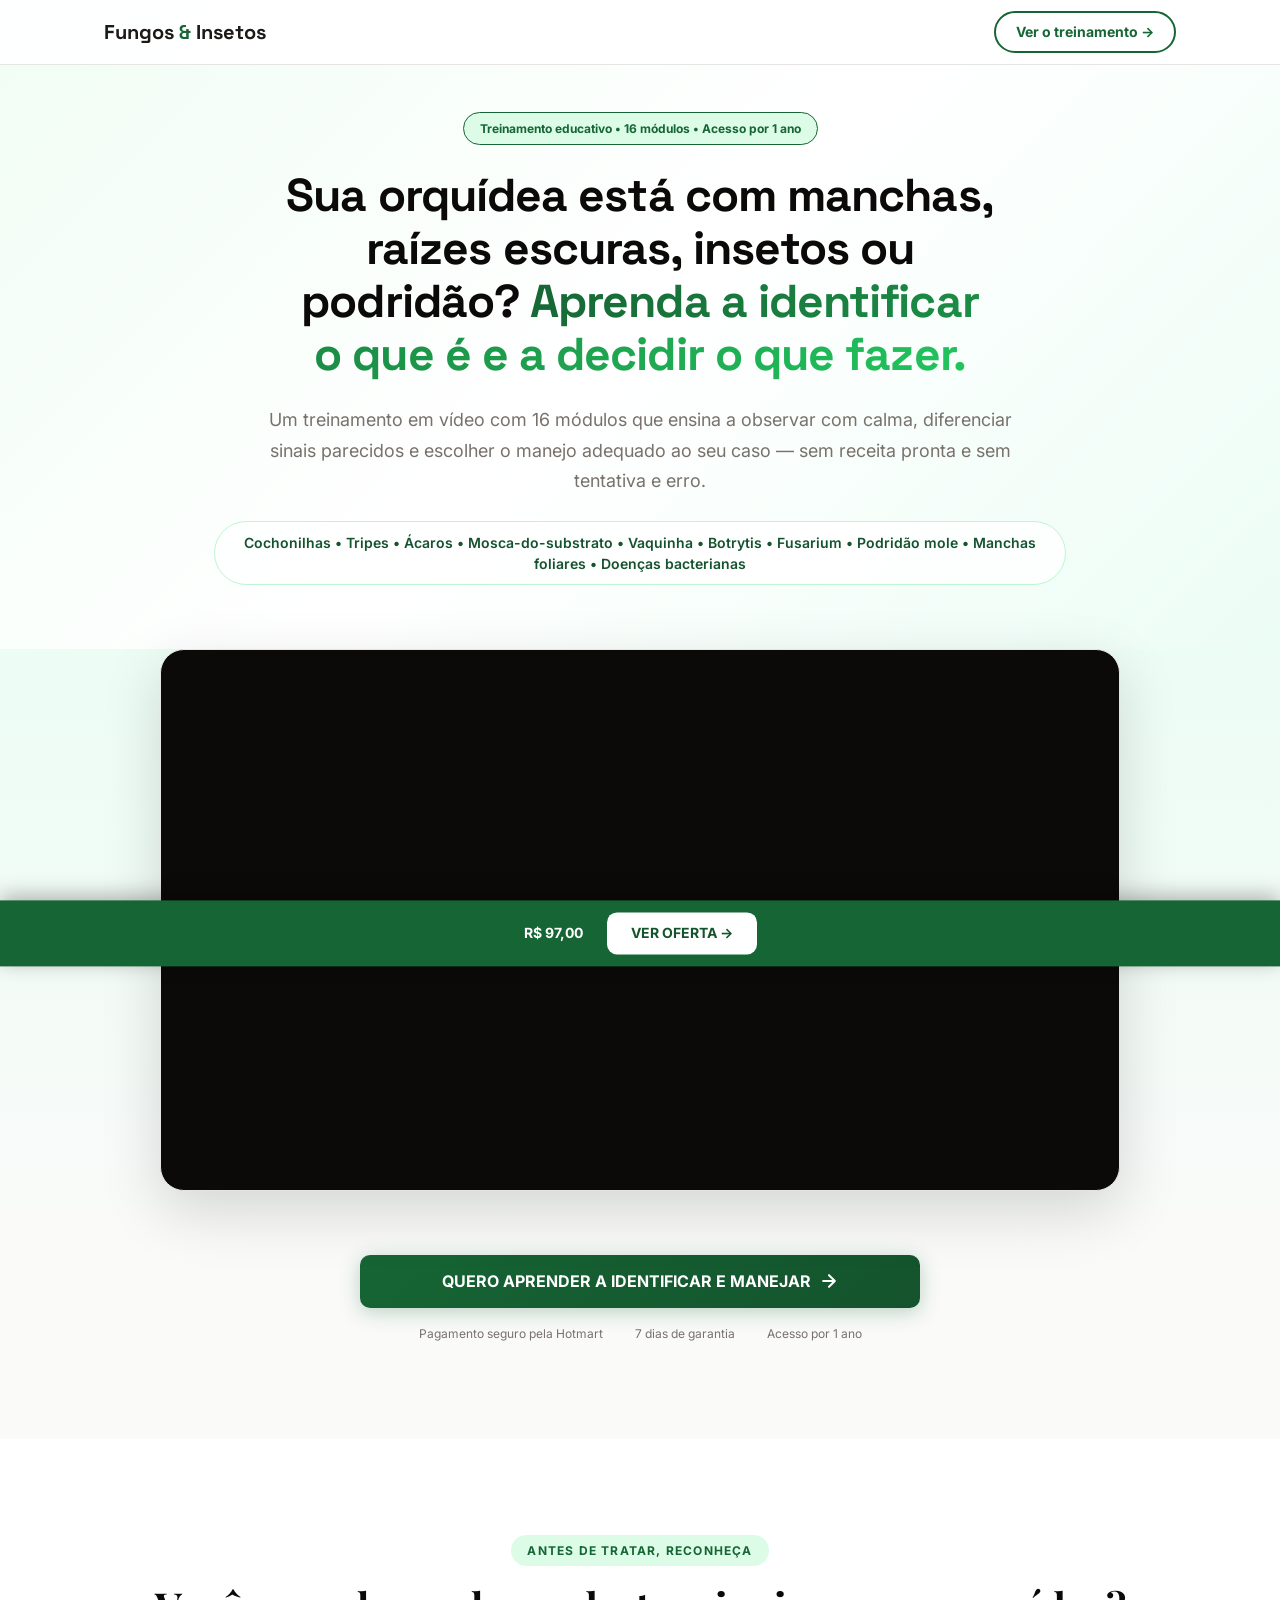
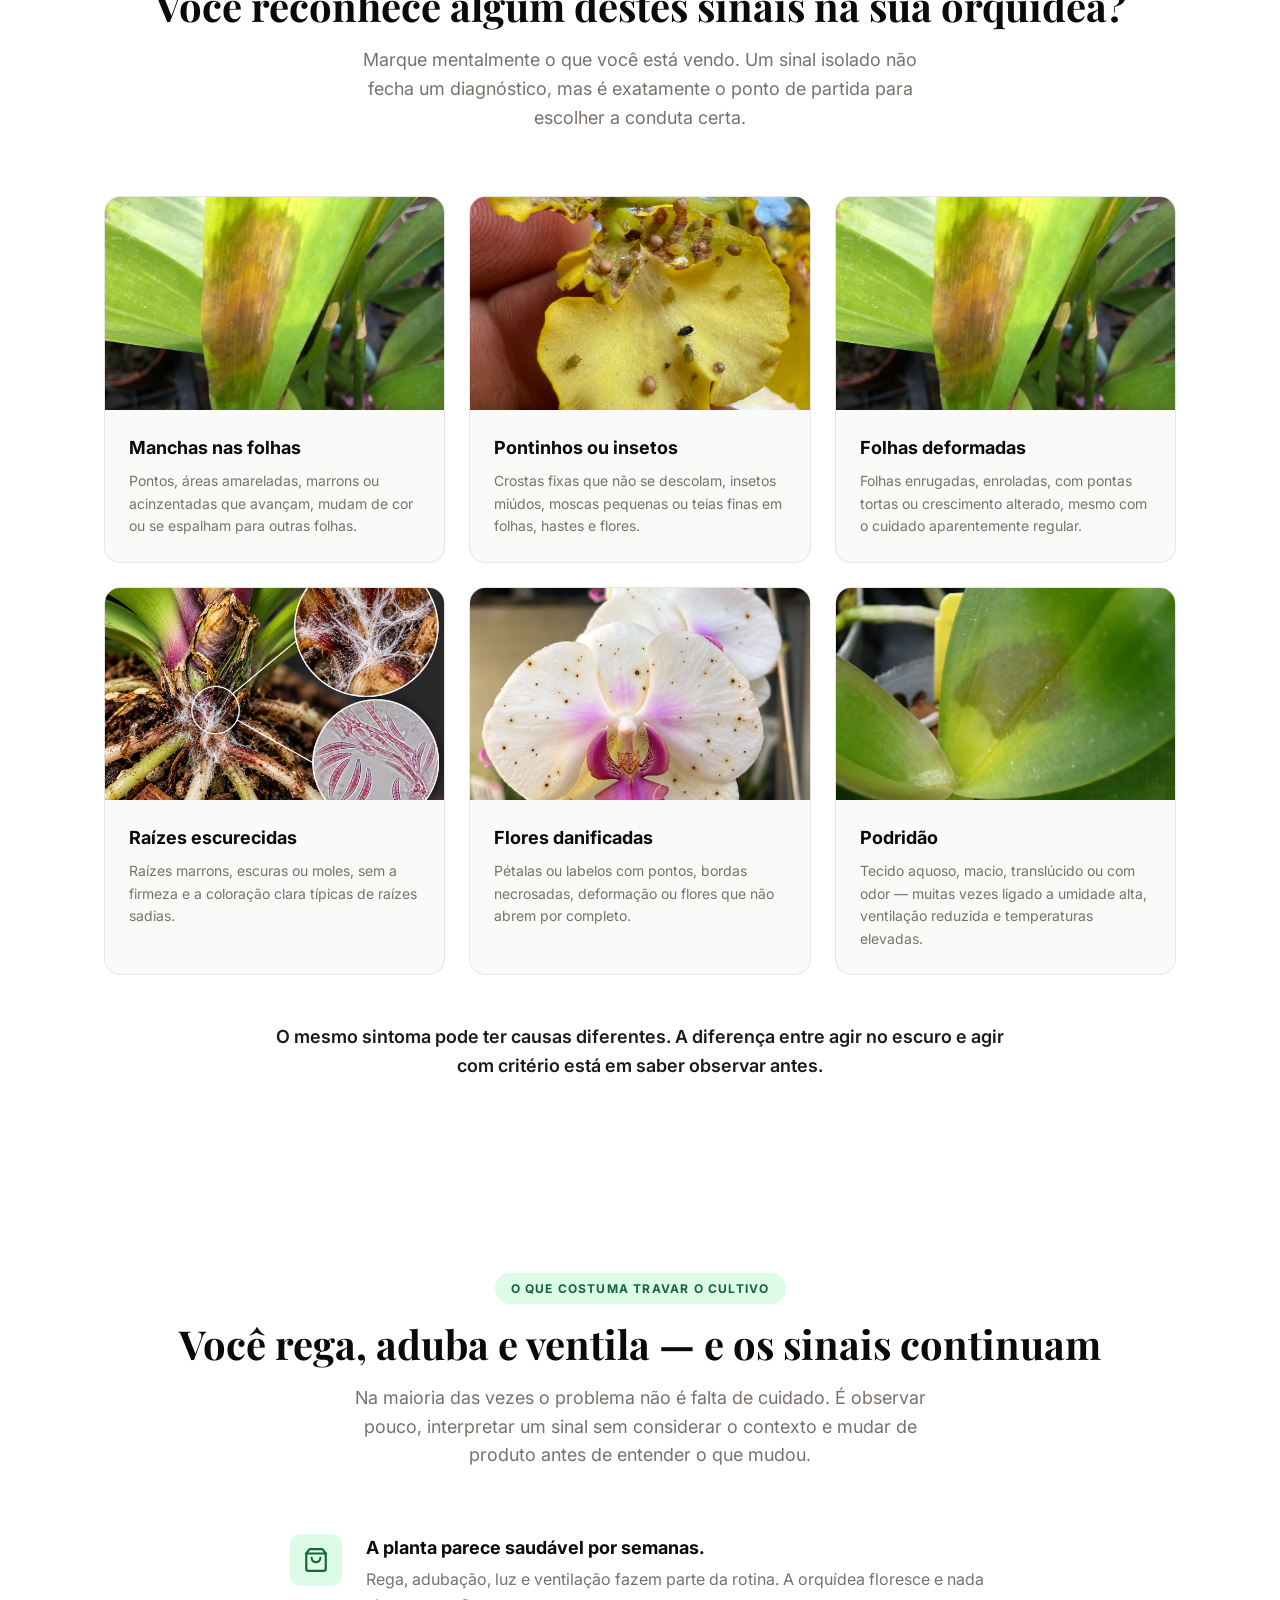
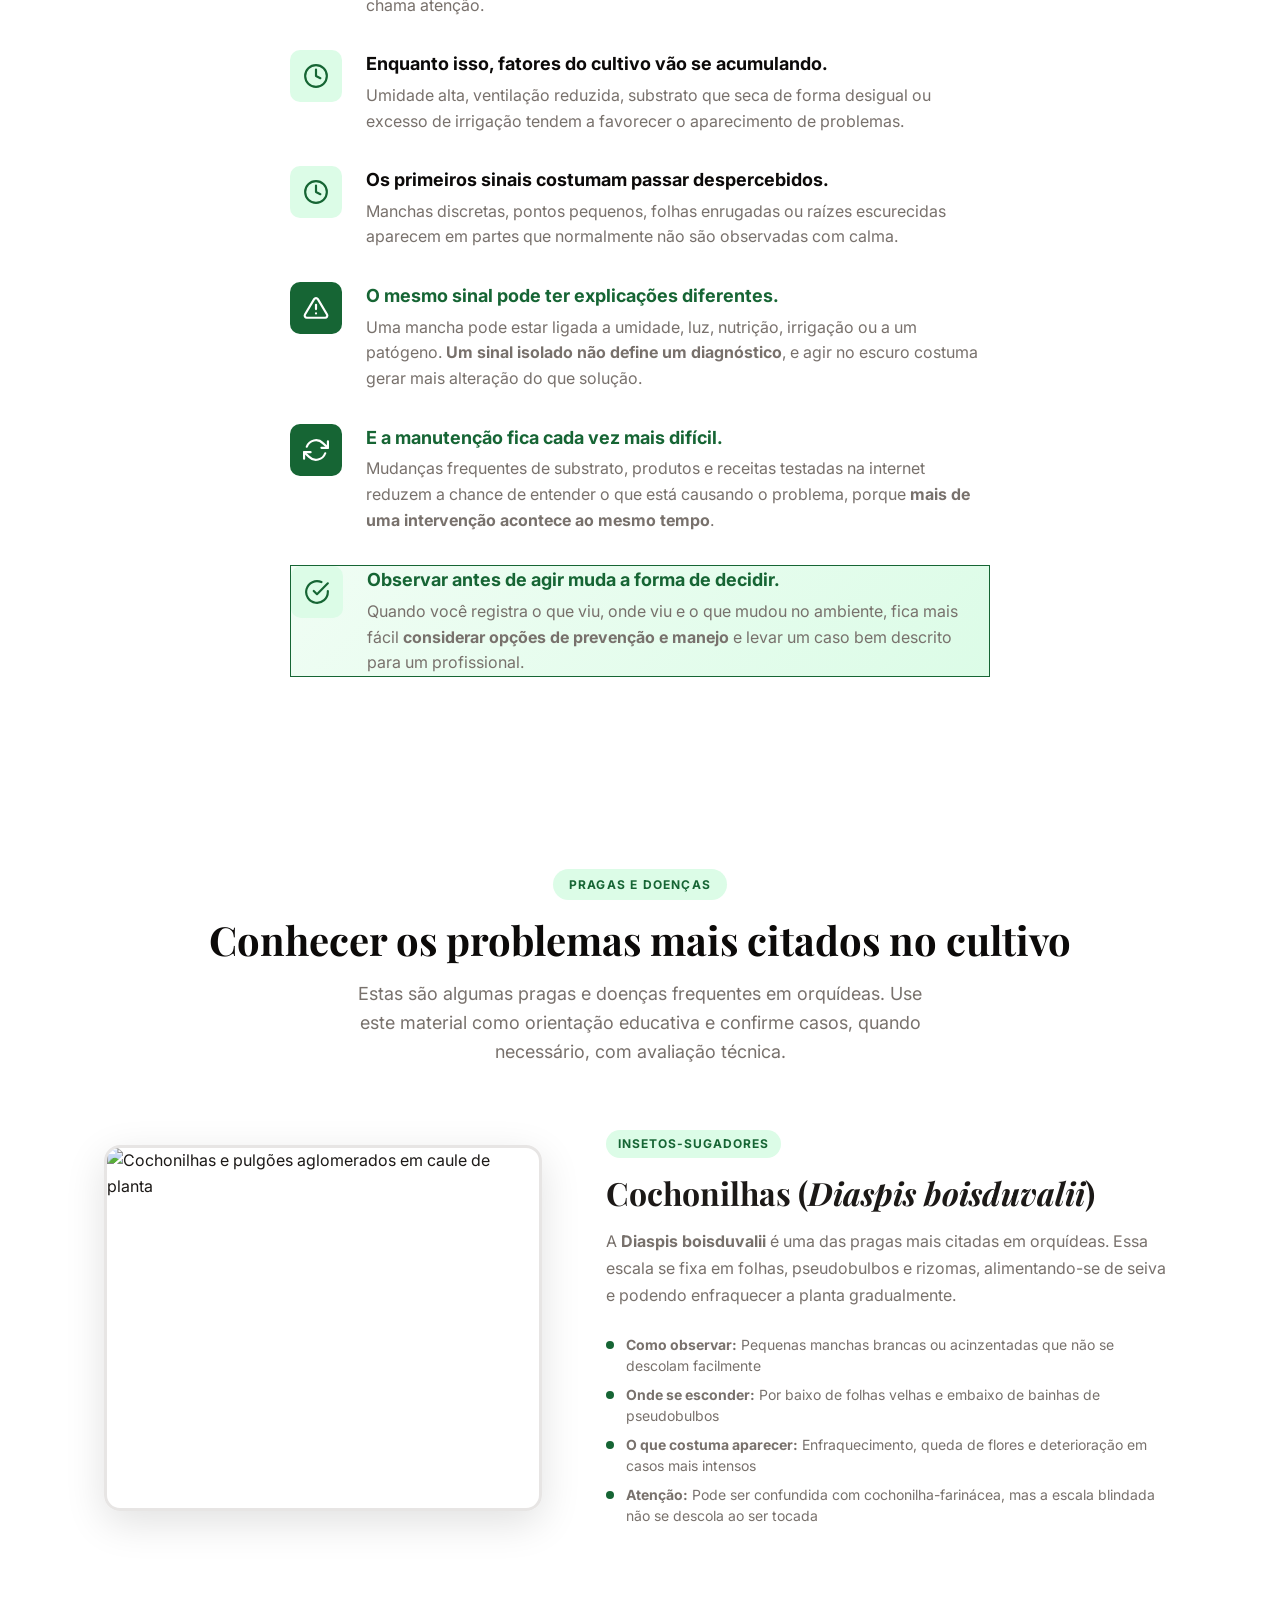
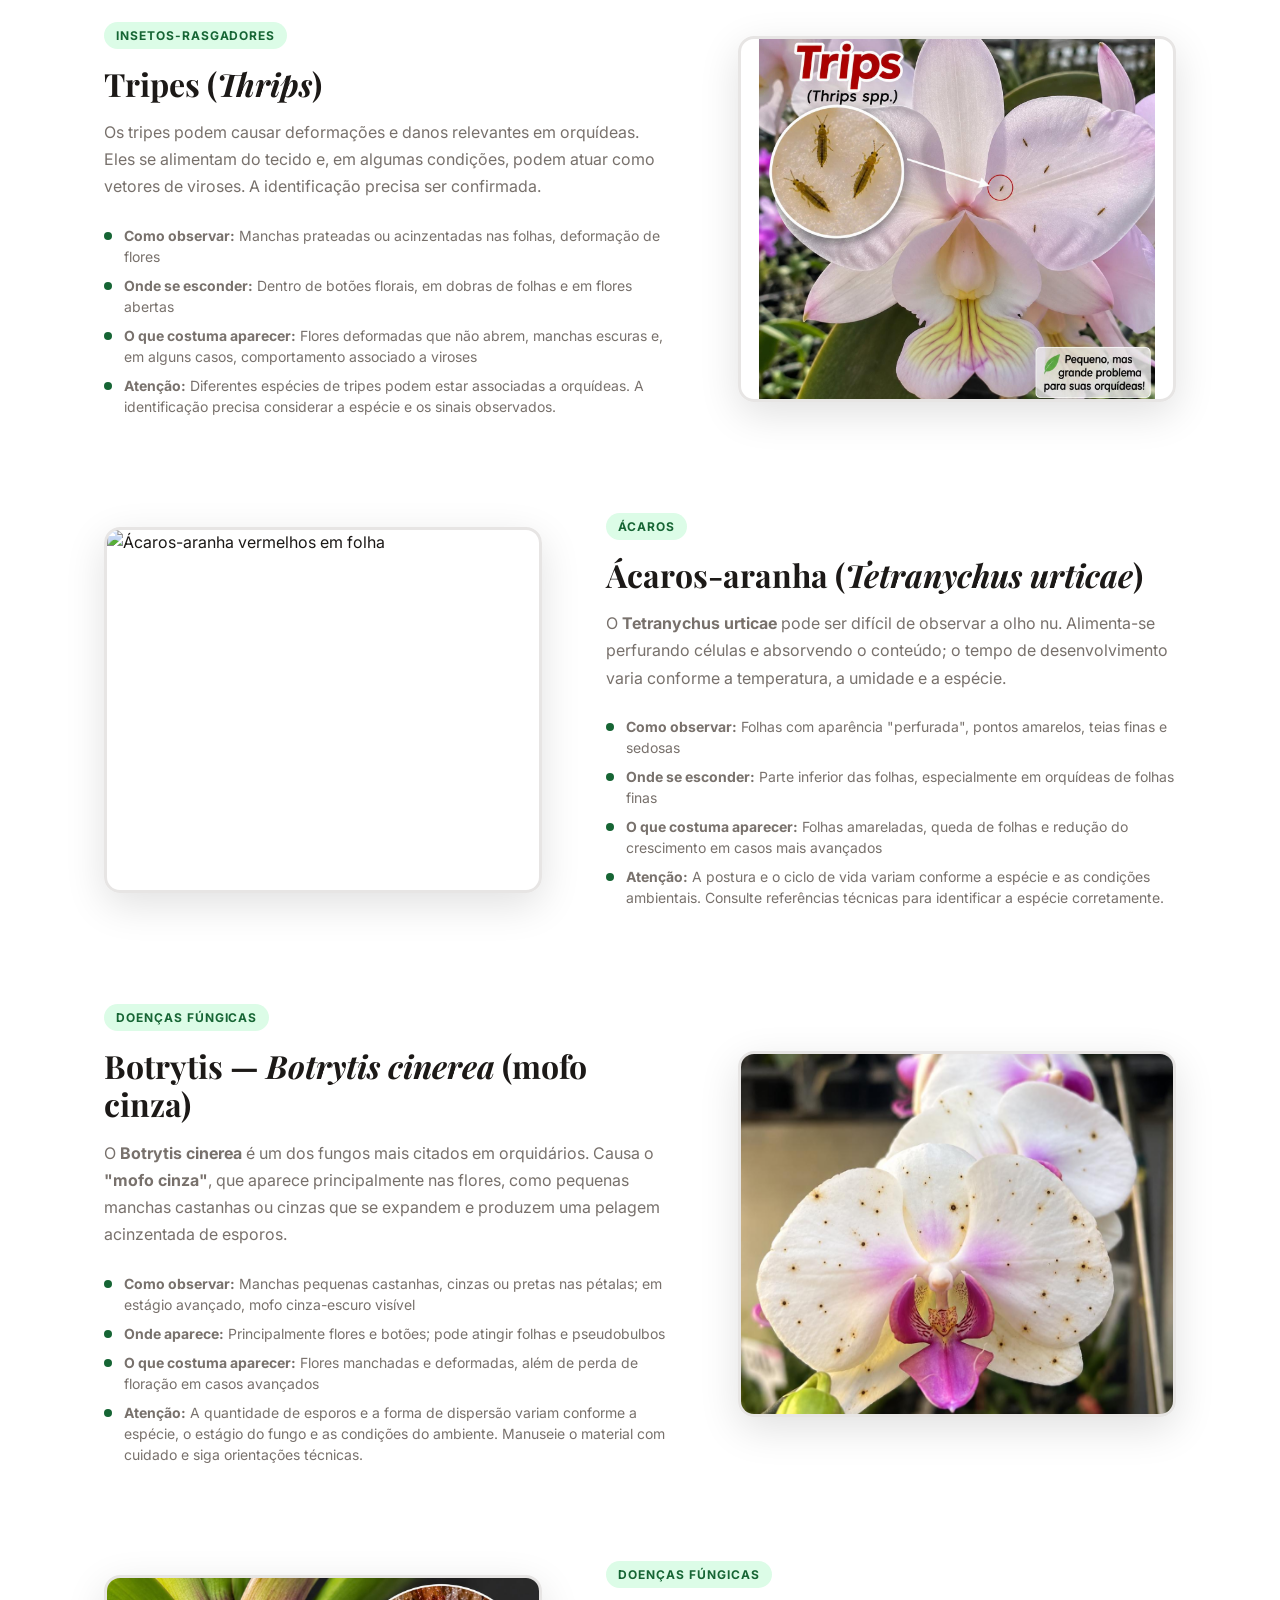
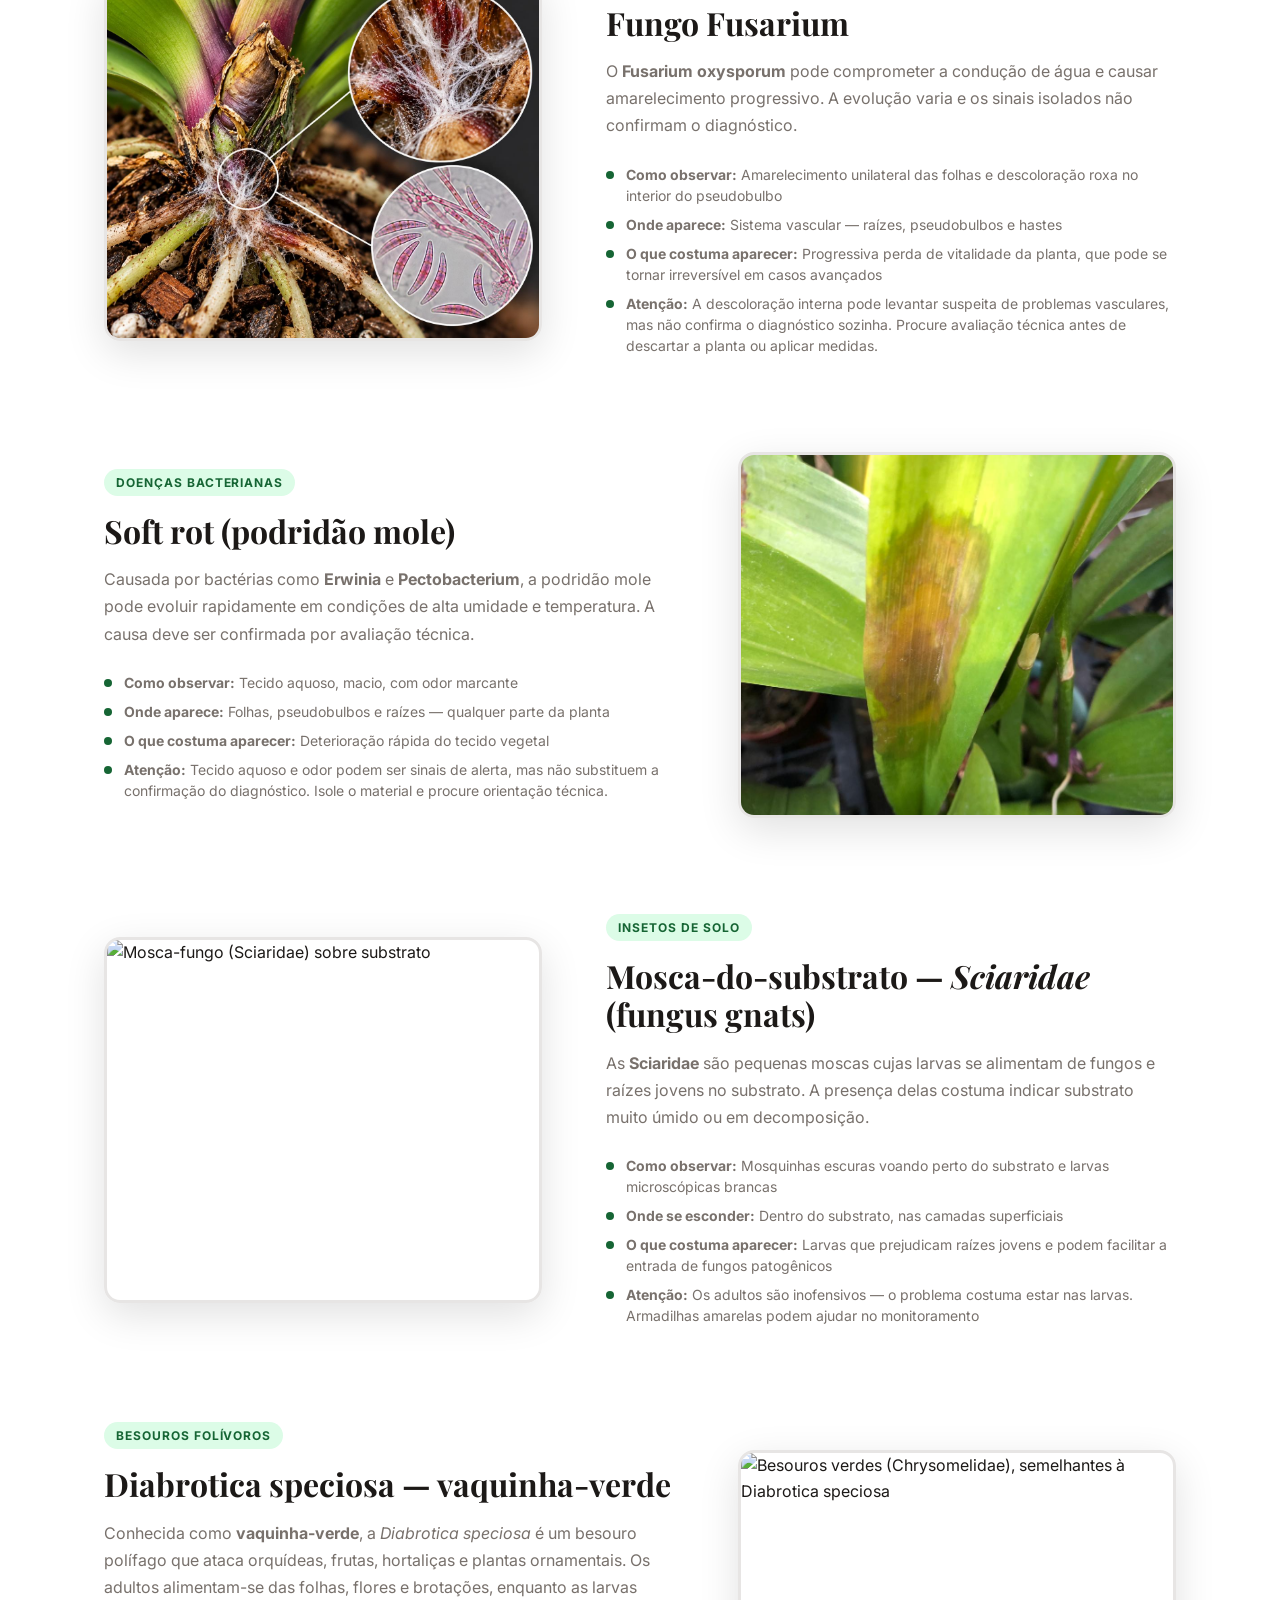
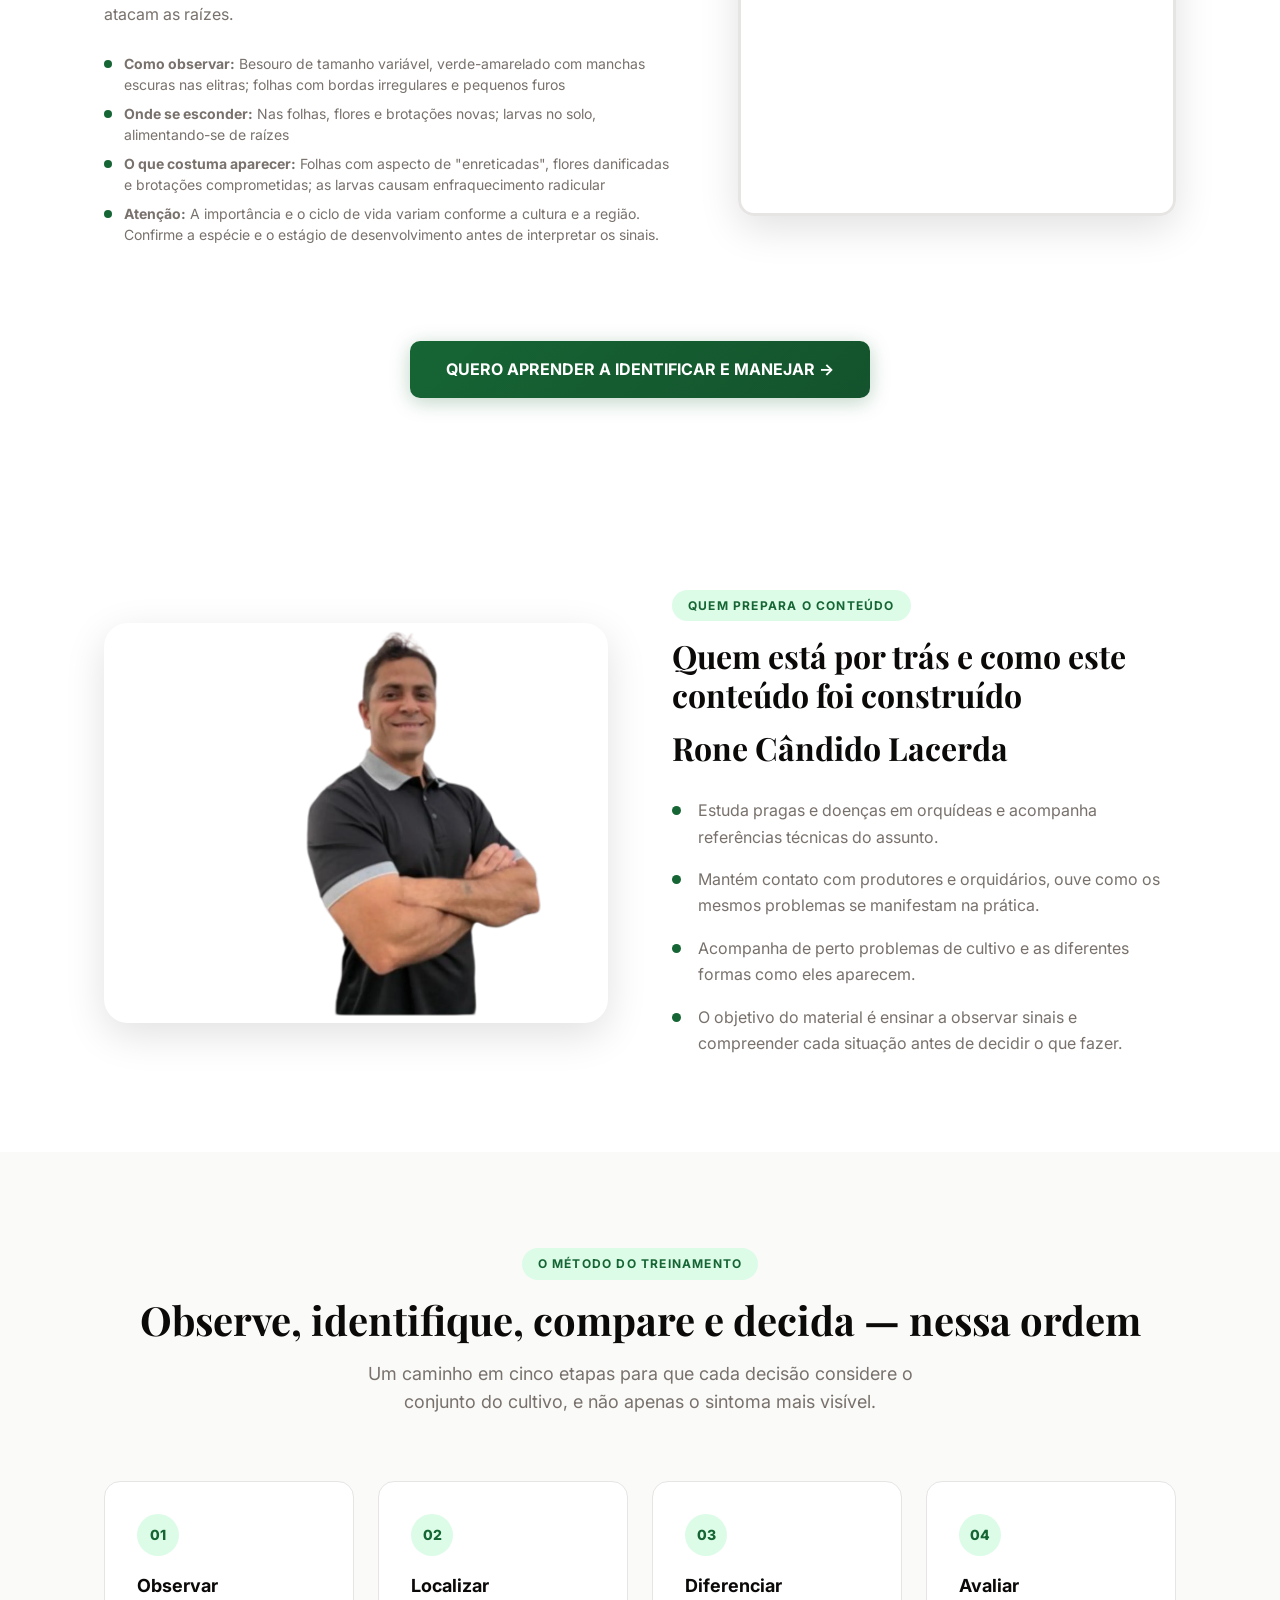
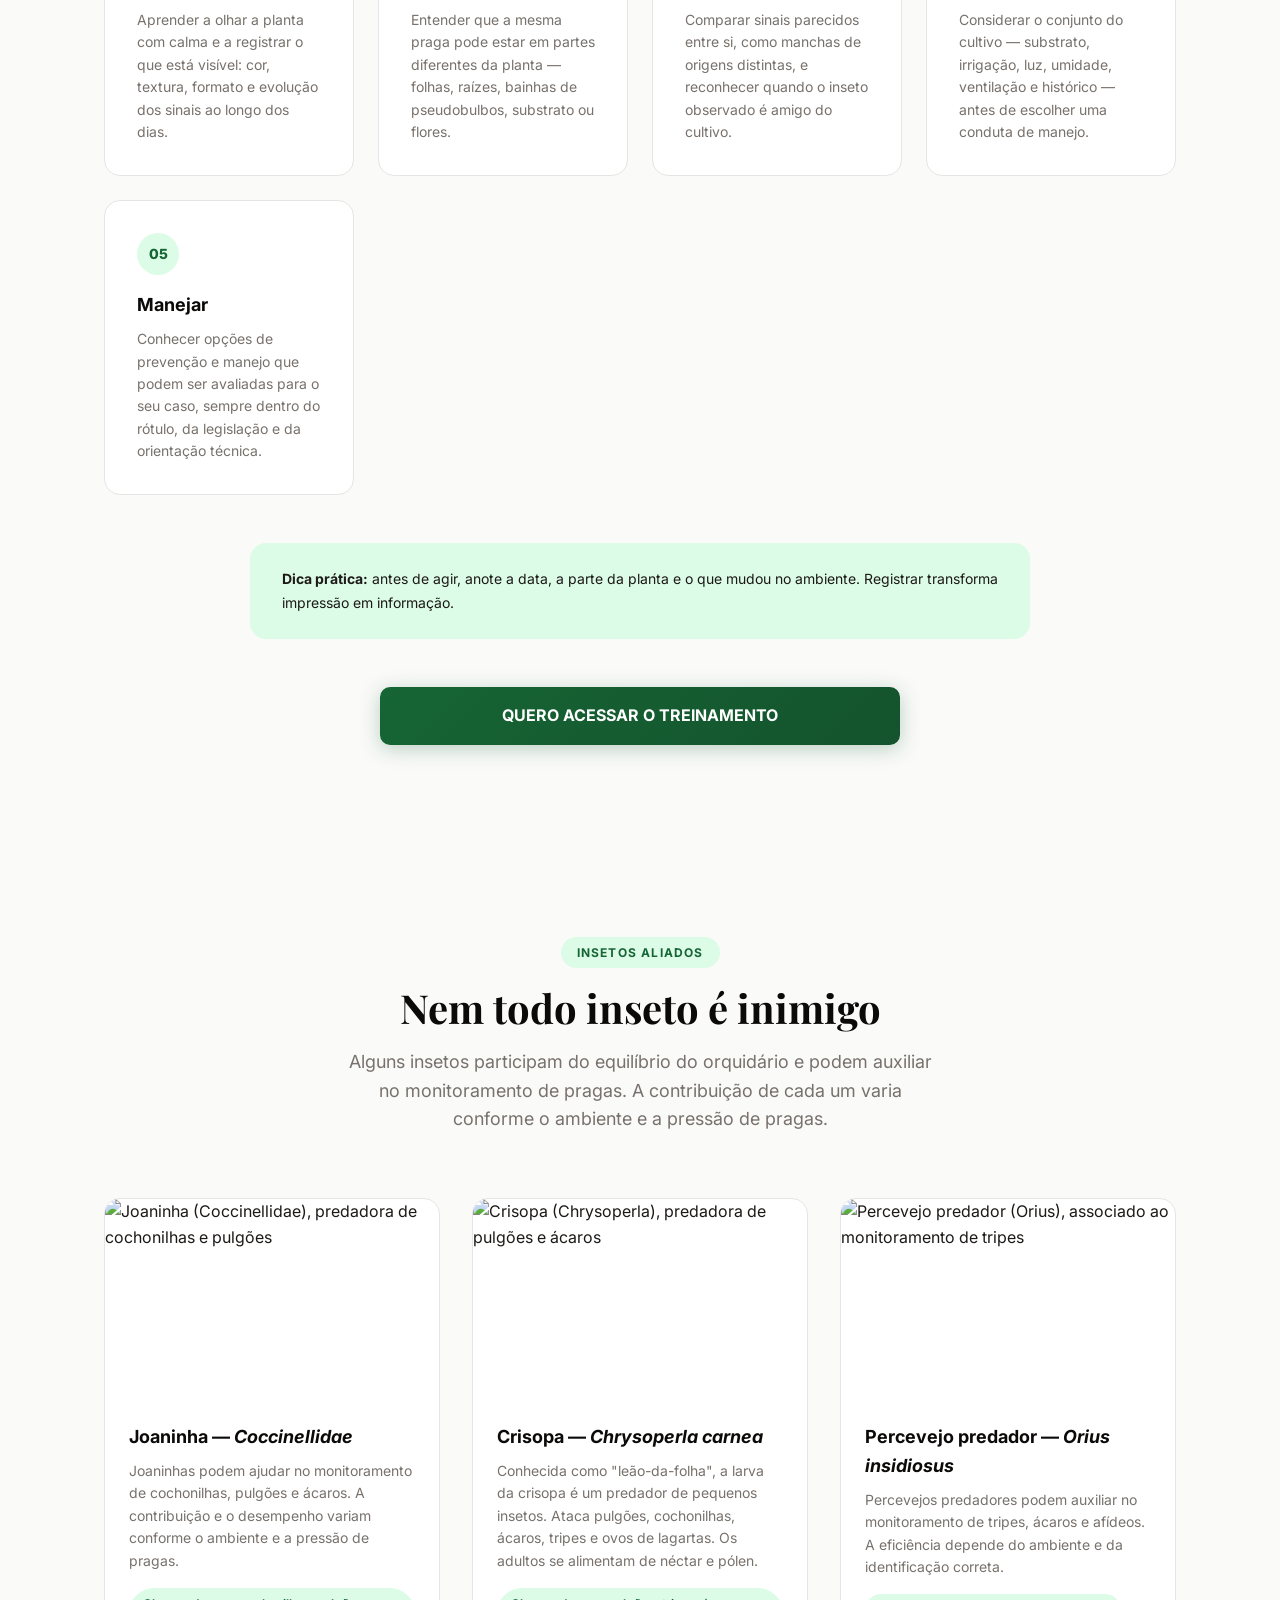
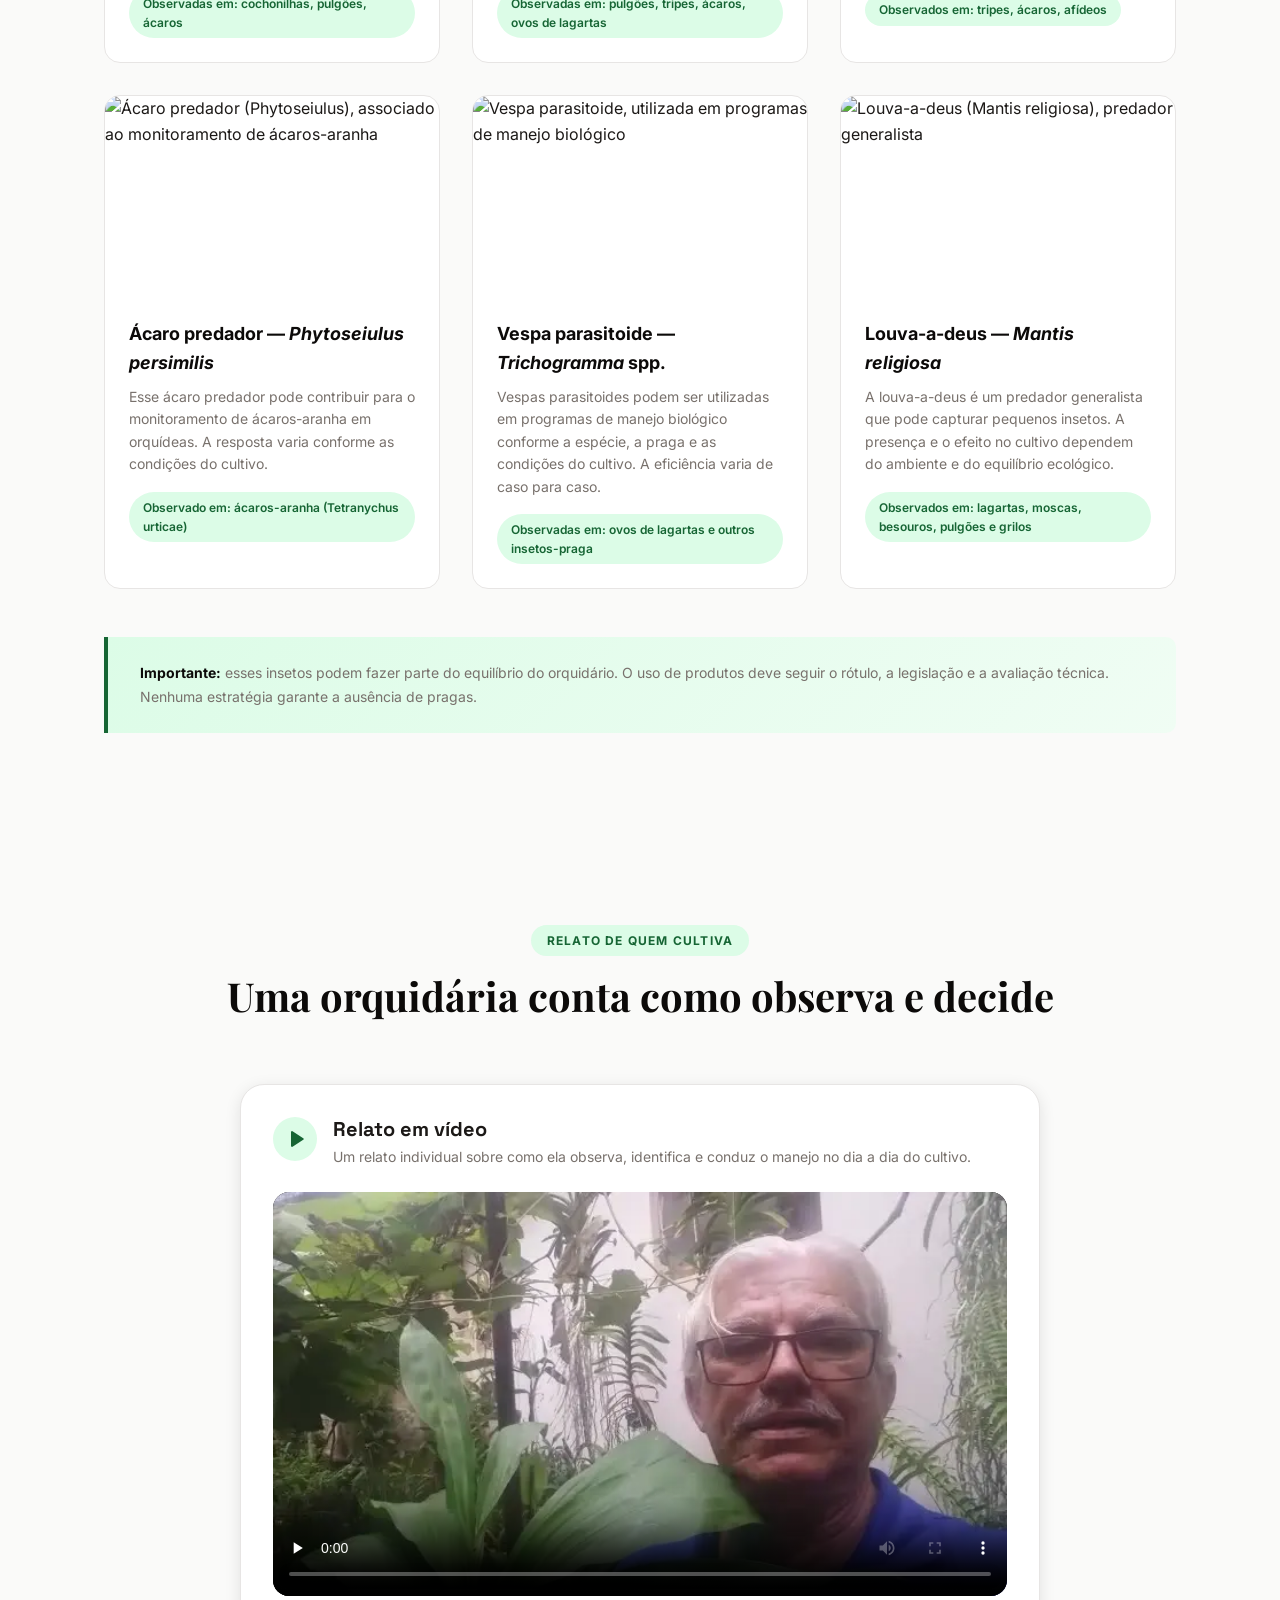
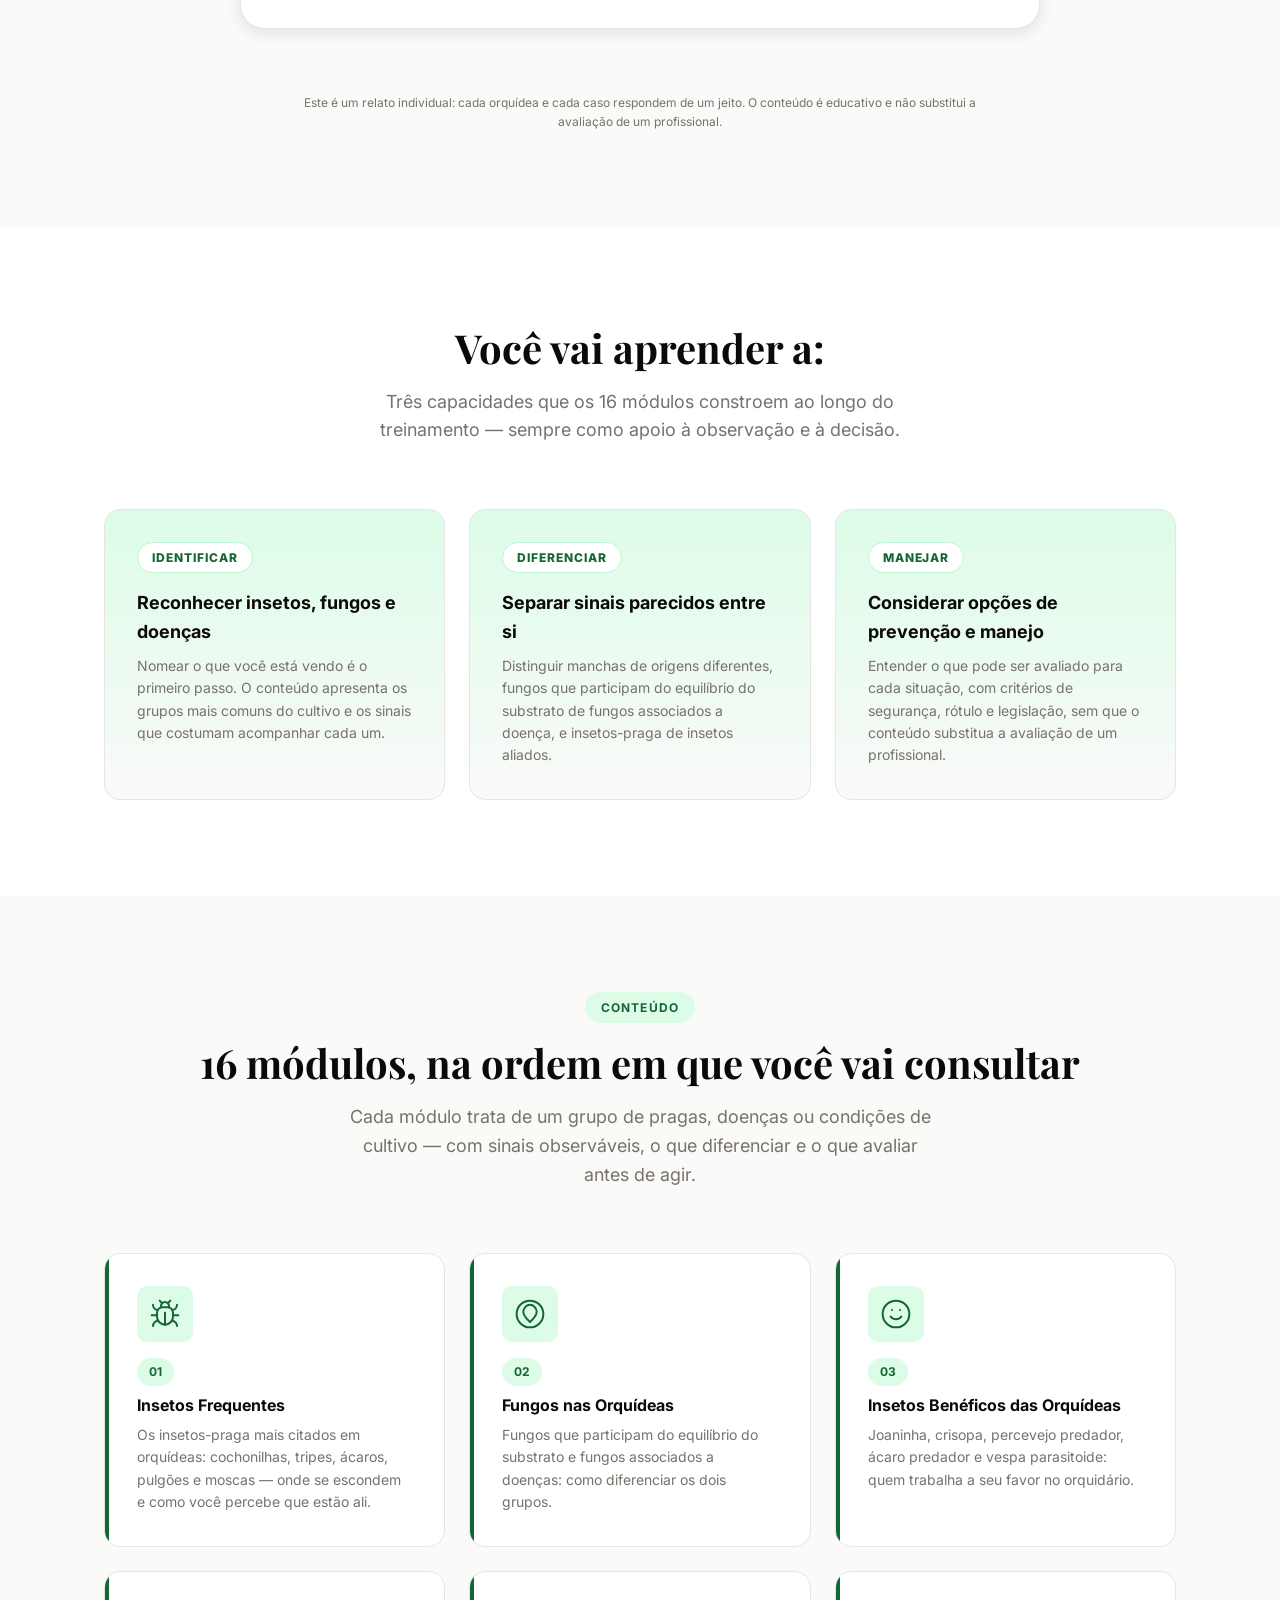
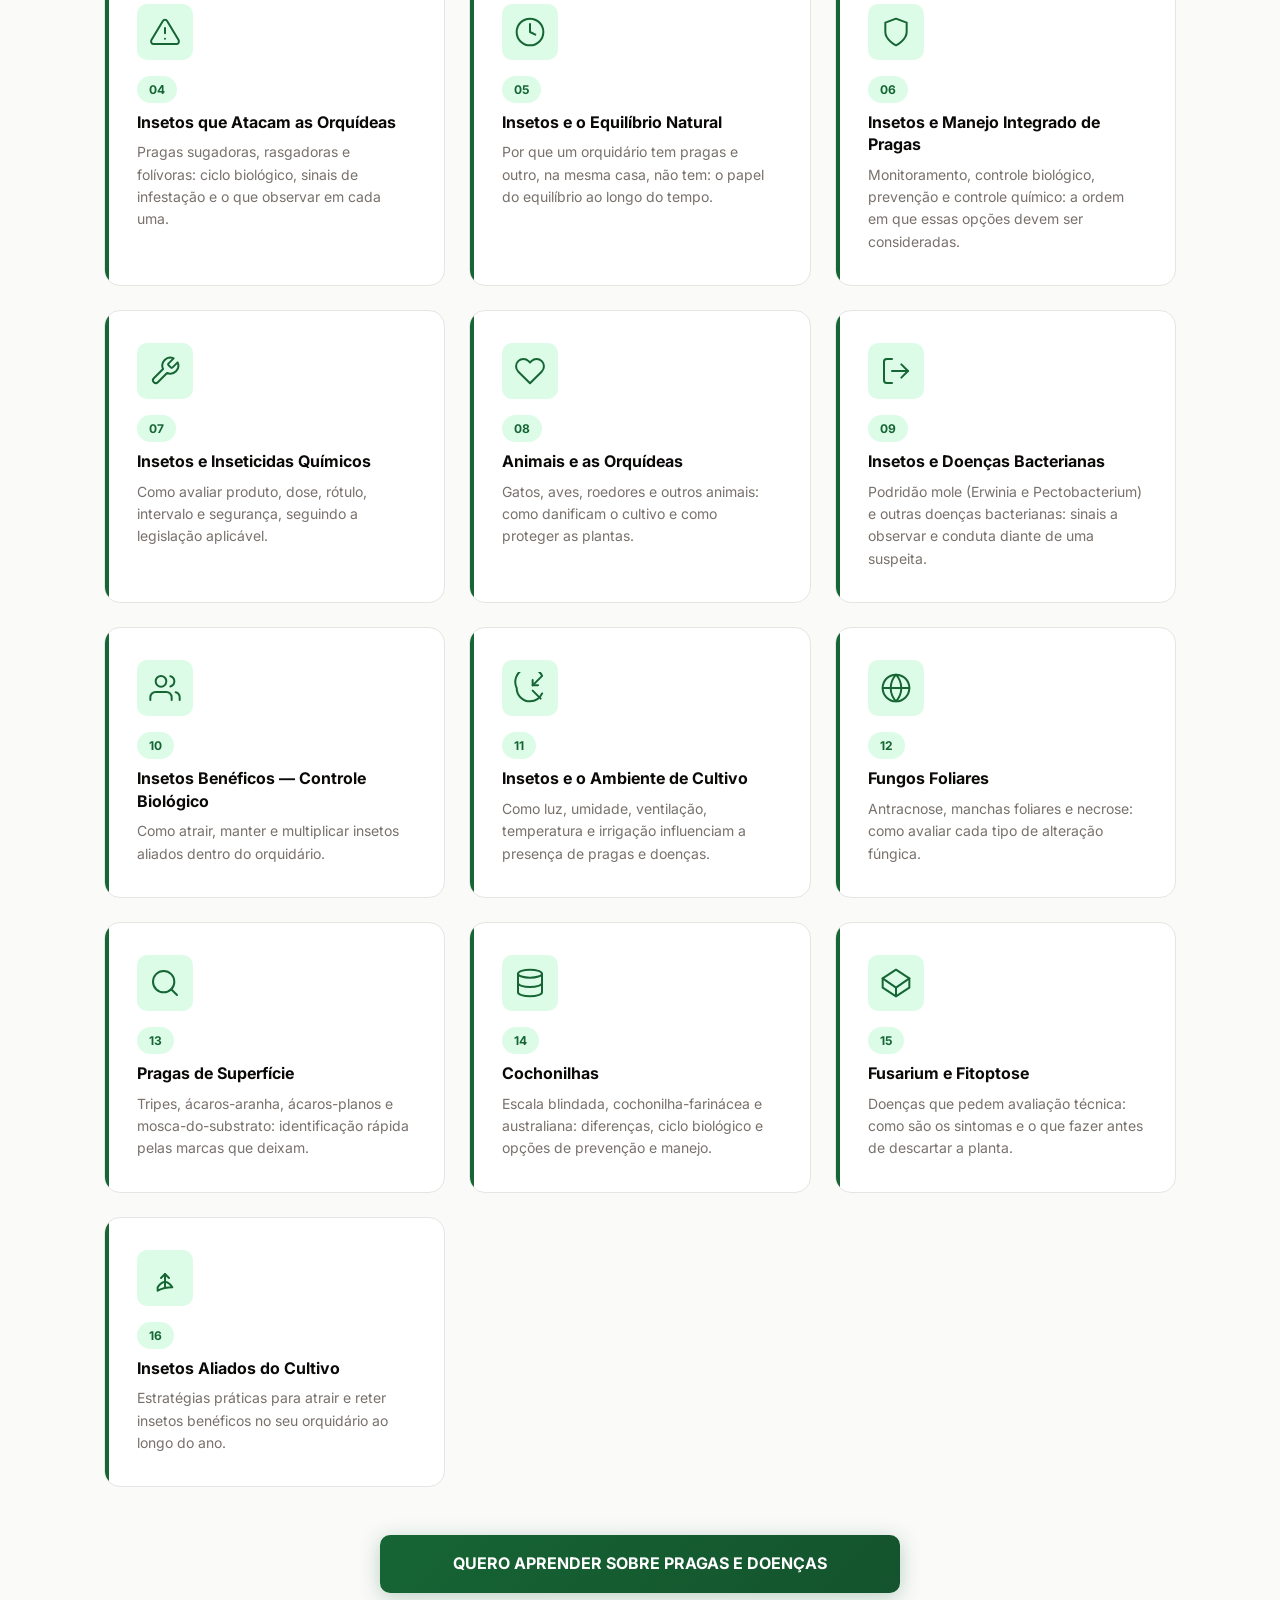
==== commit 332bb6b0: "fix: update header brand label" ====
--- a/vsl-clone/index.html
+++ b/vsl-clone/index.html
@@ -41,7 +41,7 @@
 <!-- ========== HEADER STICKY ========== -->
 <header class="header" id="header">
   <div class="header__inner">
-    <a href="#hero" class="header__logo">Pragas <span>&amp;</span> Doenças</a>
+    <a href="#hero" class="header__logo">Fungos <span>&amp;</span> Insetos</a>
     <a href="#oferta" class="header__cta" data-track="cta">Ver o treinamento →</a>
   </div>
 </header>
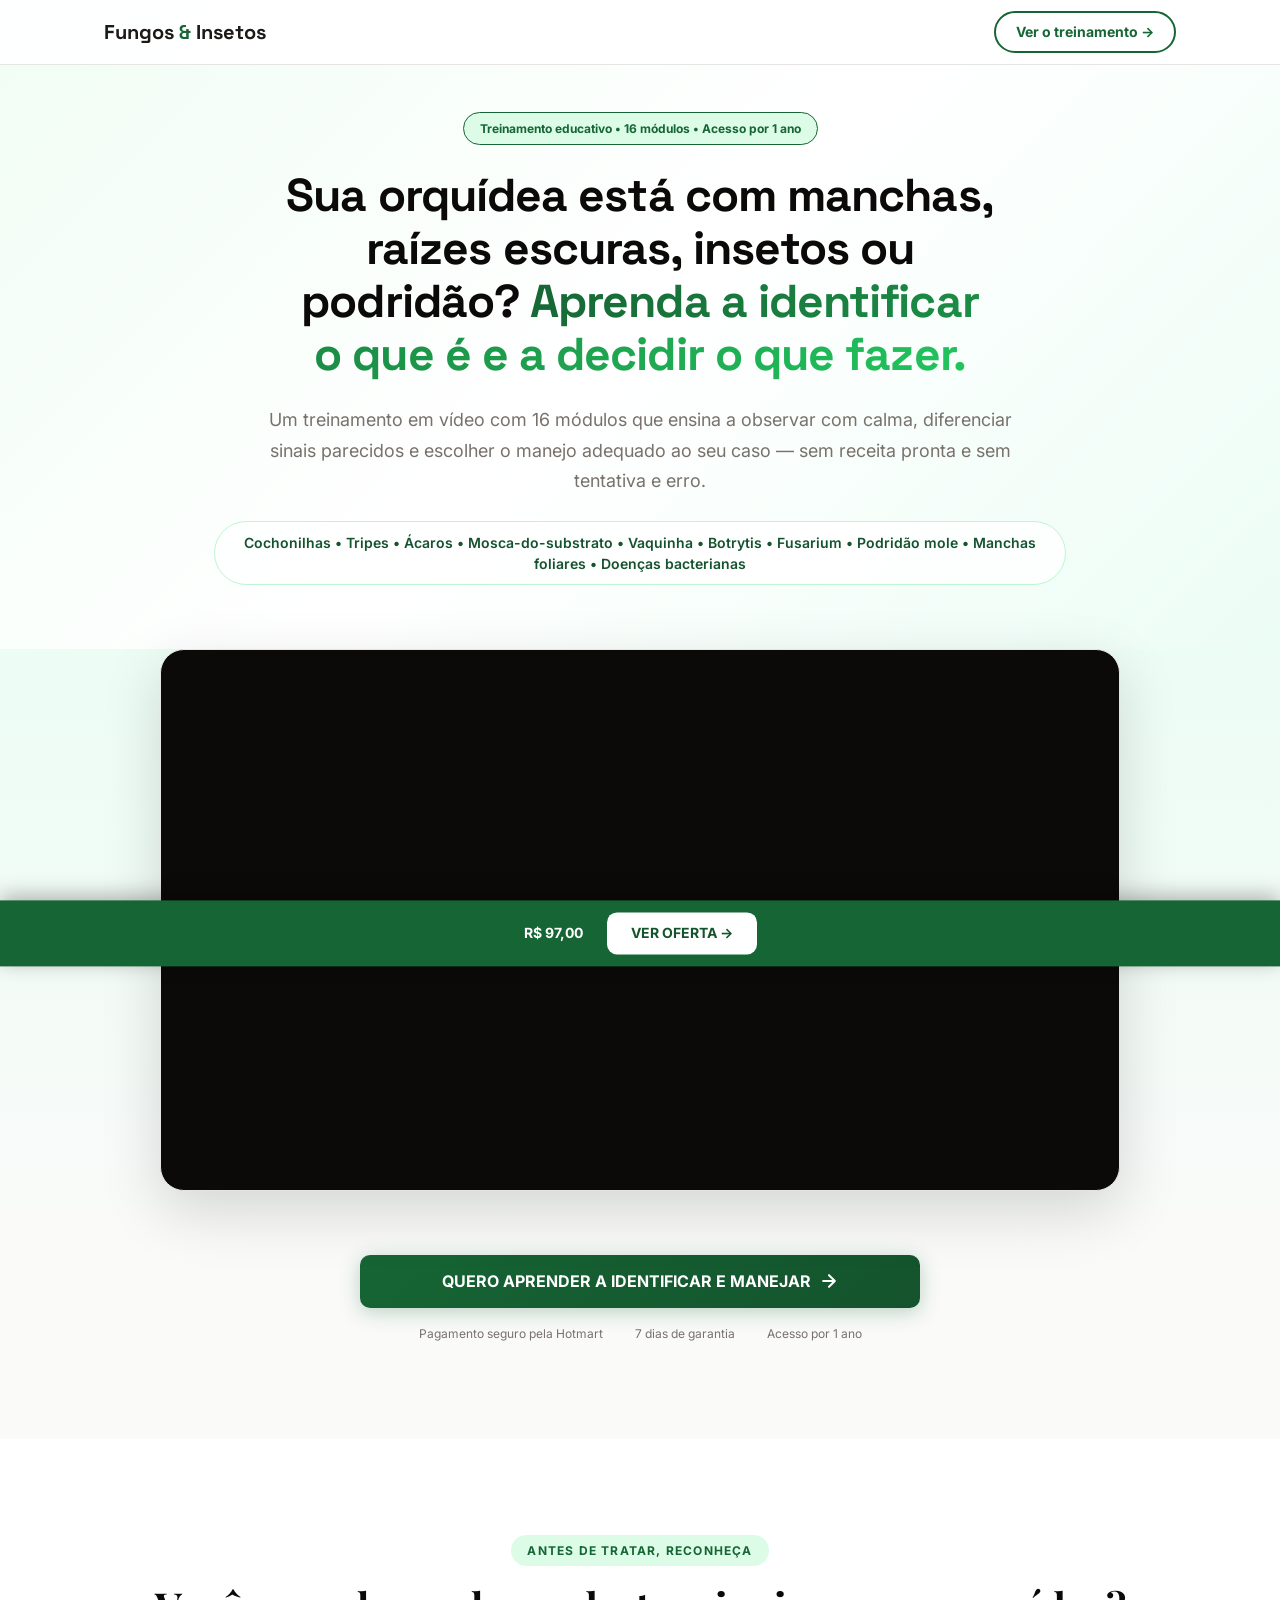
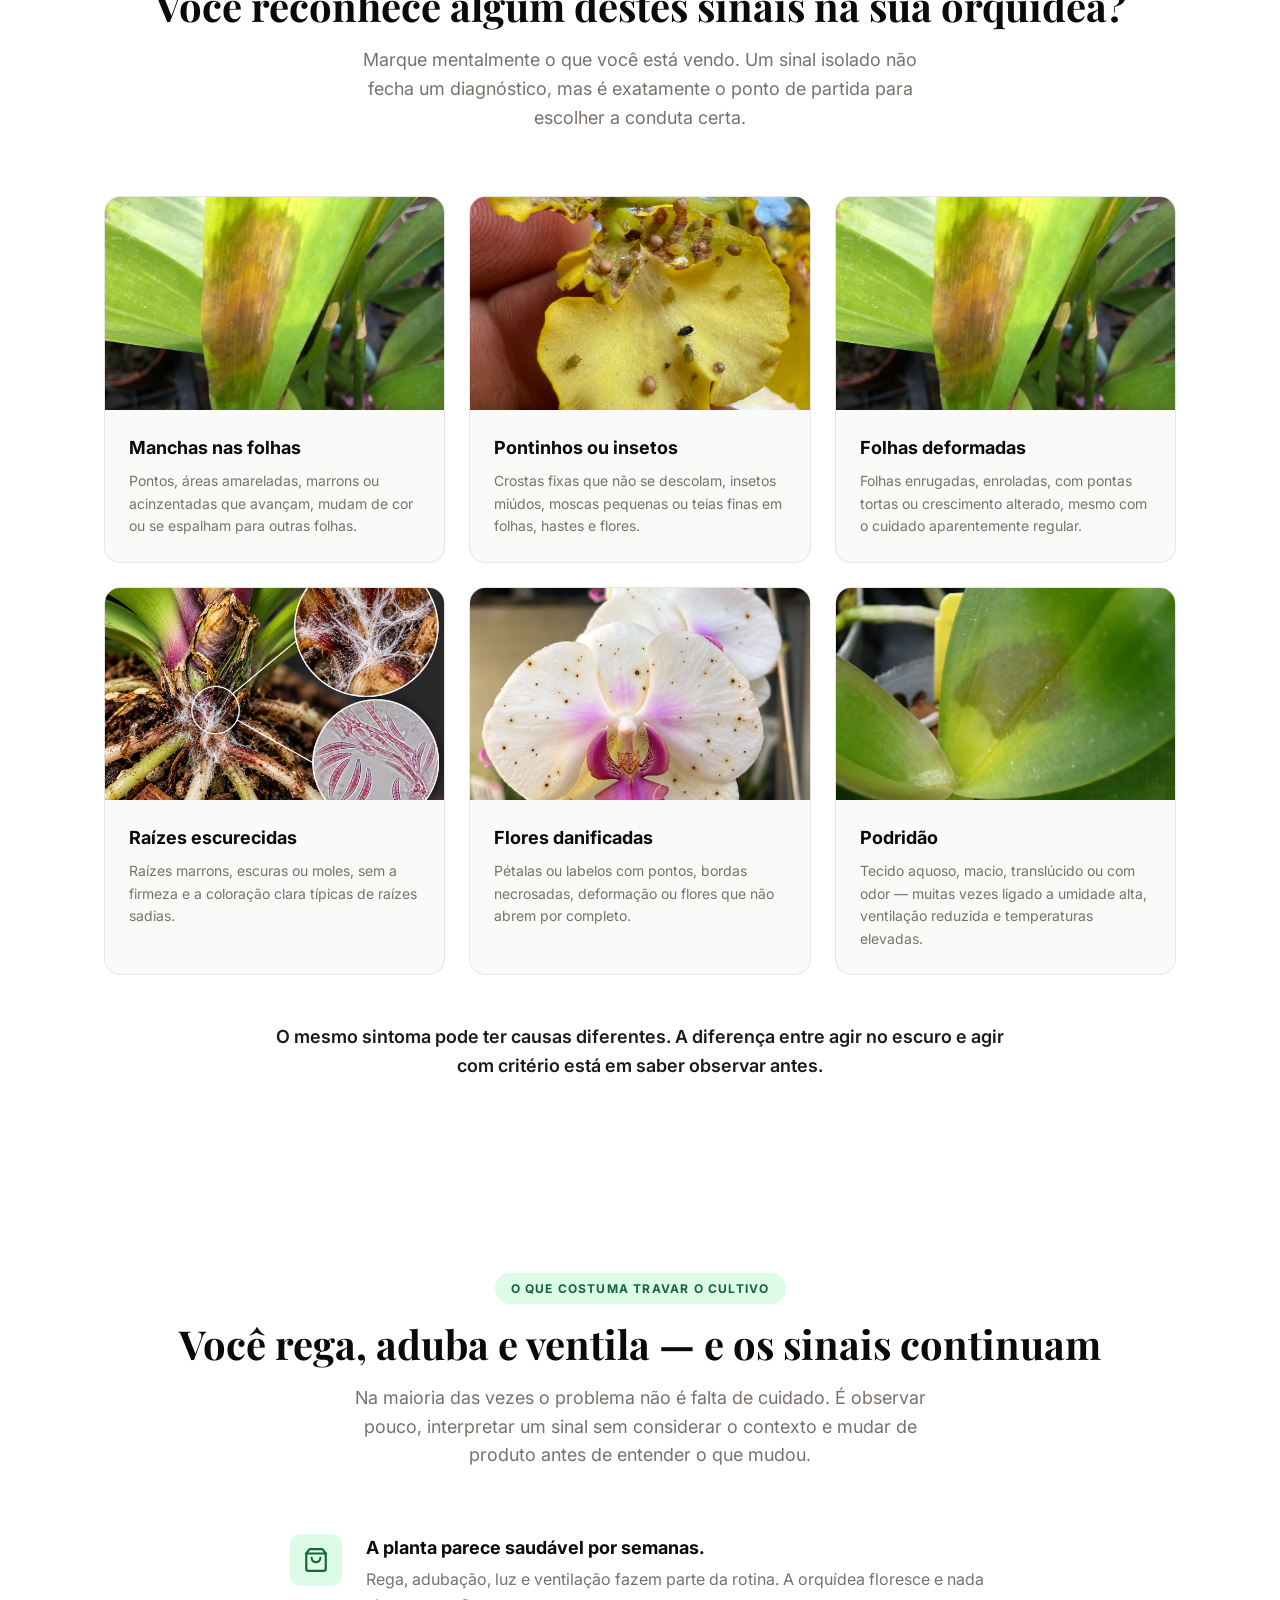
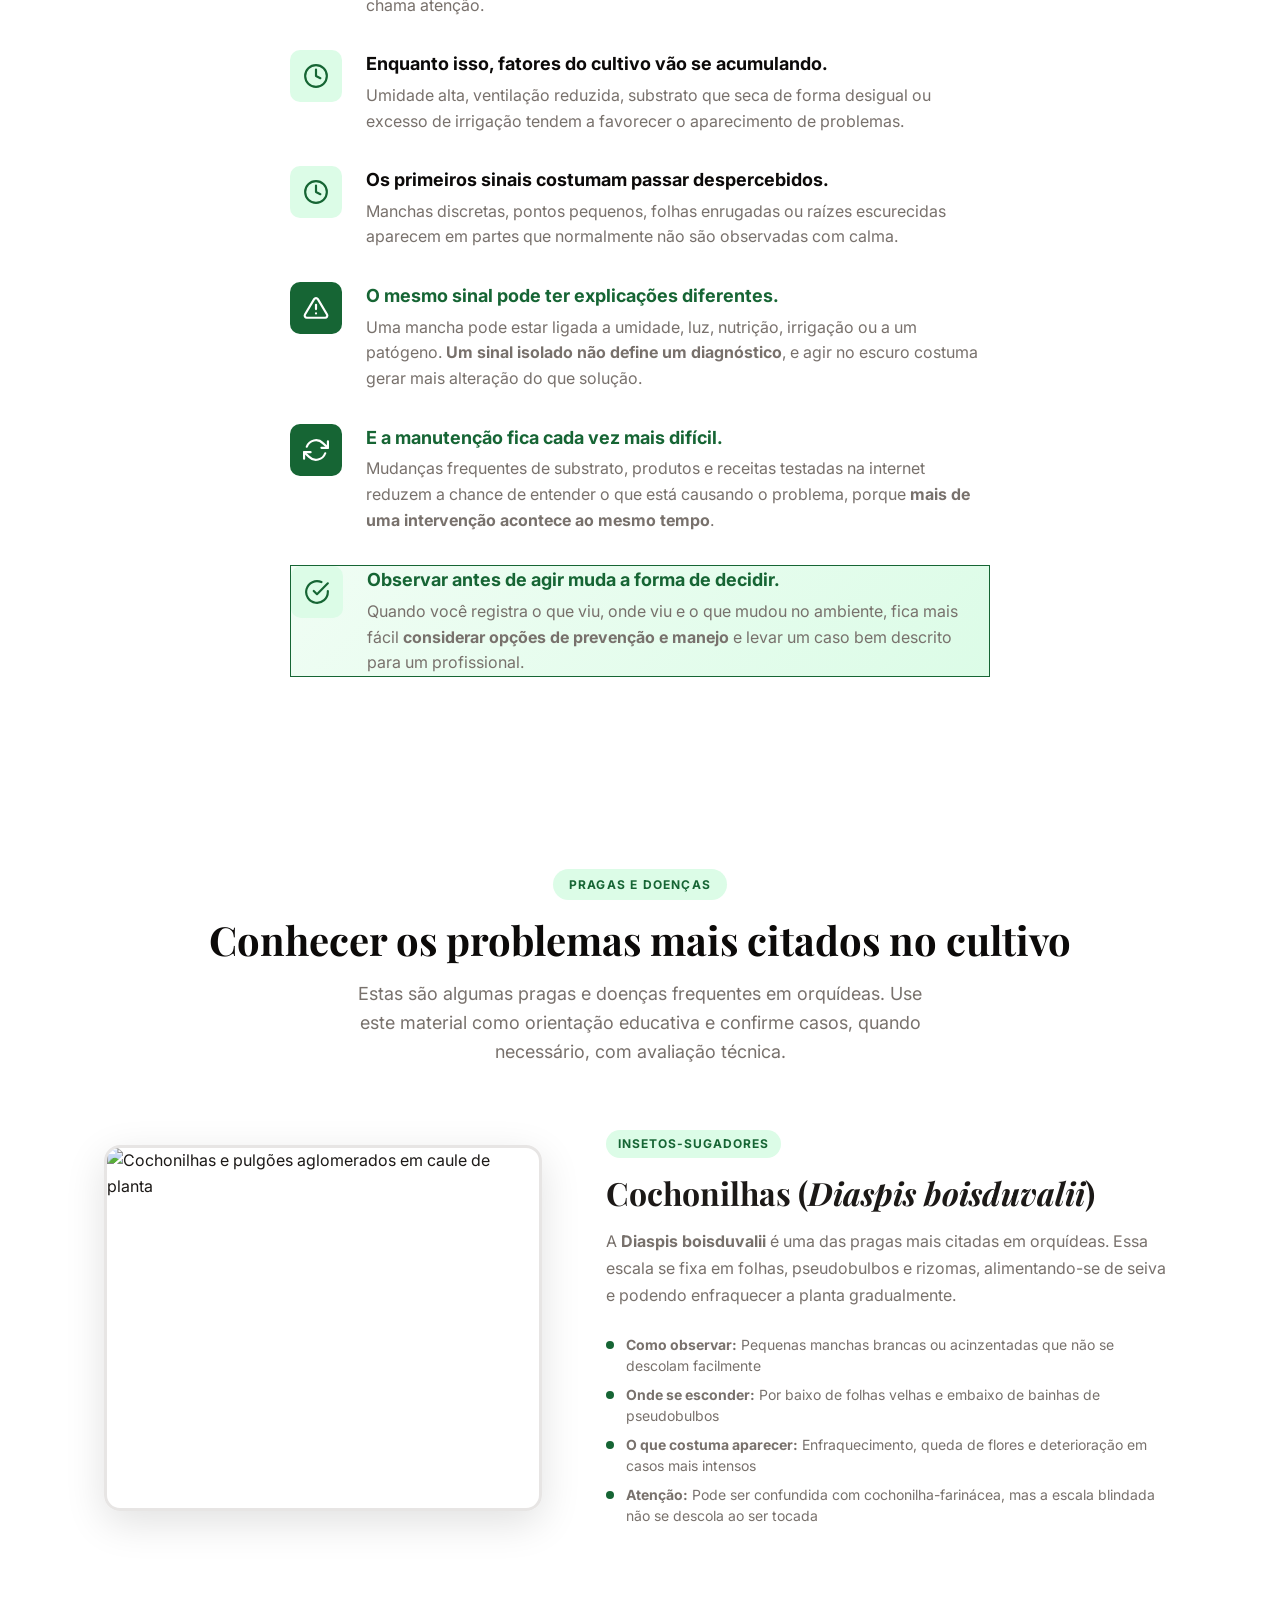
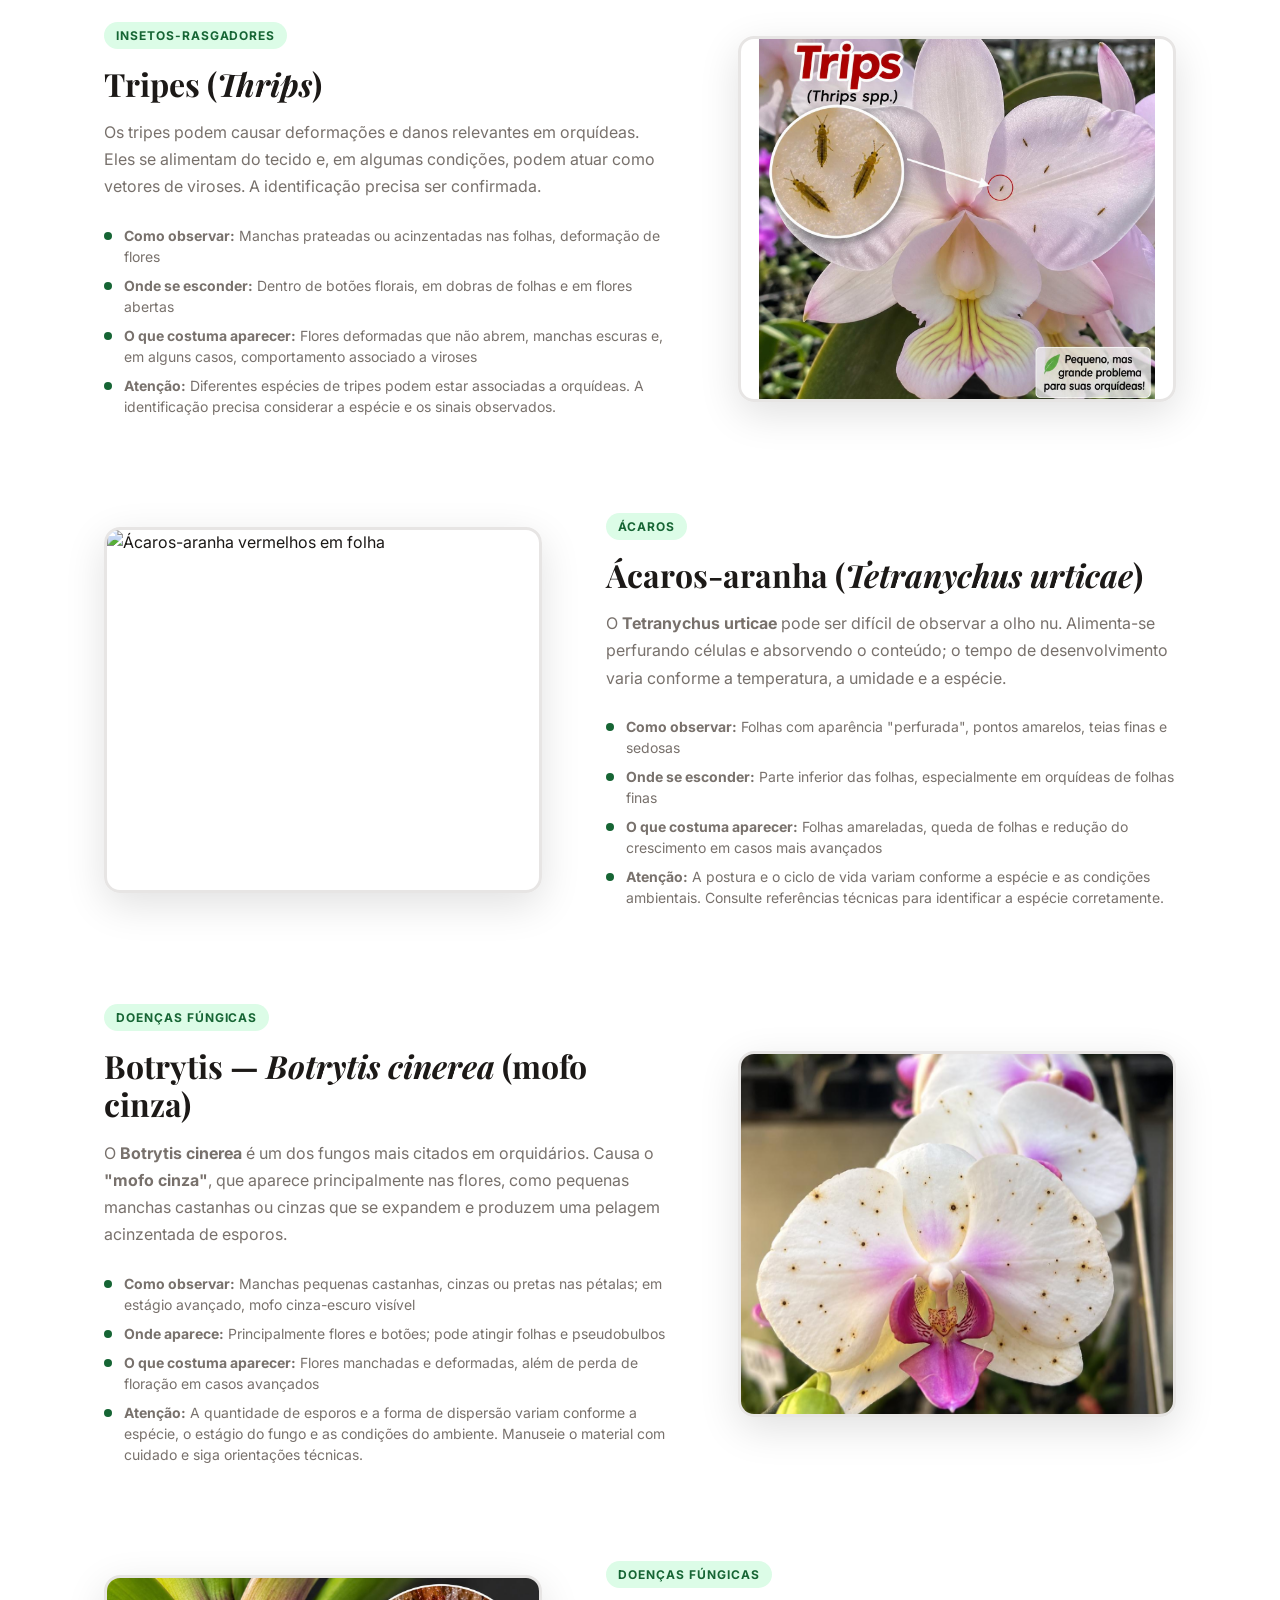
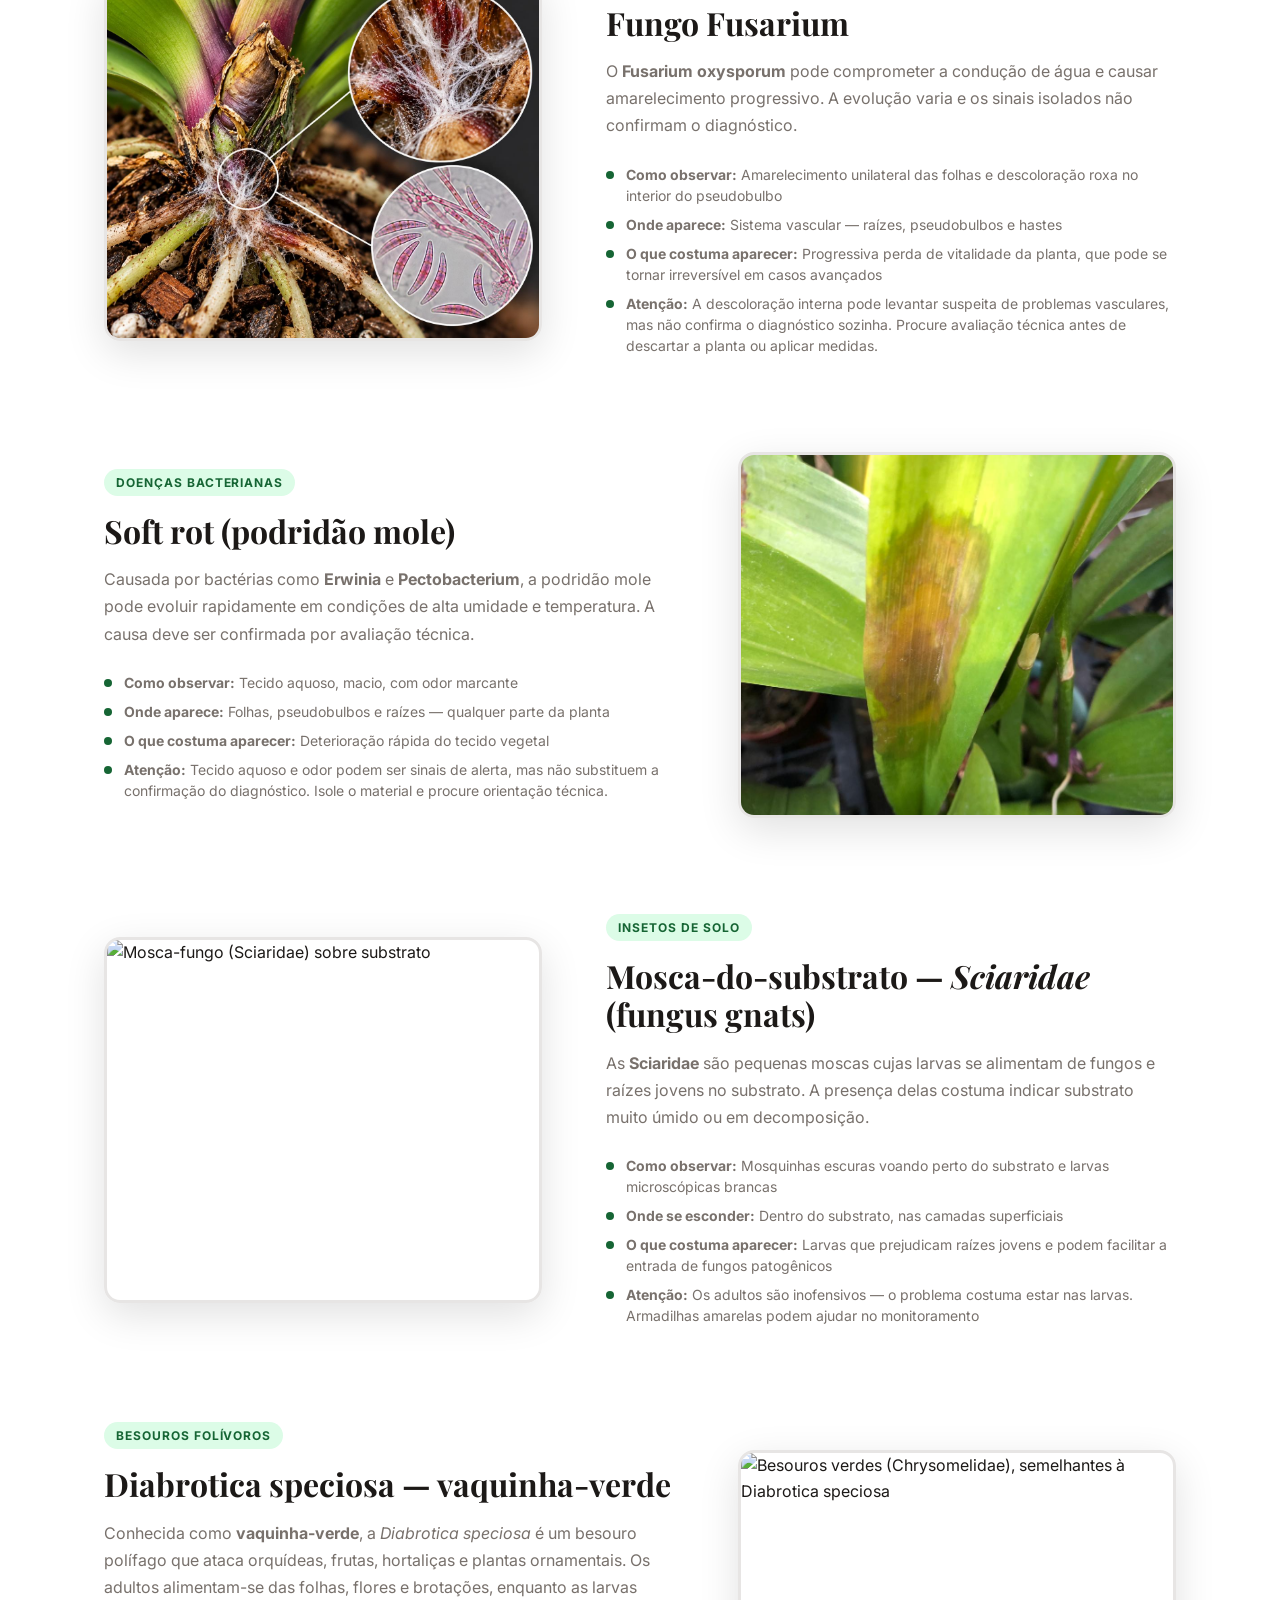
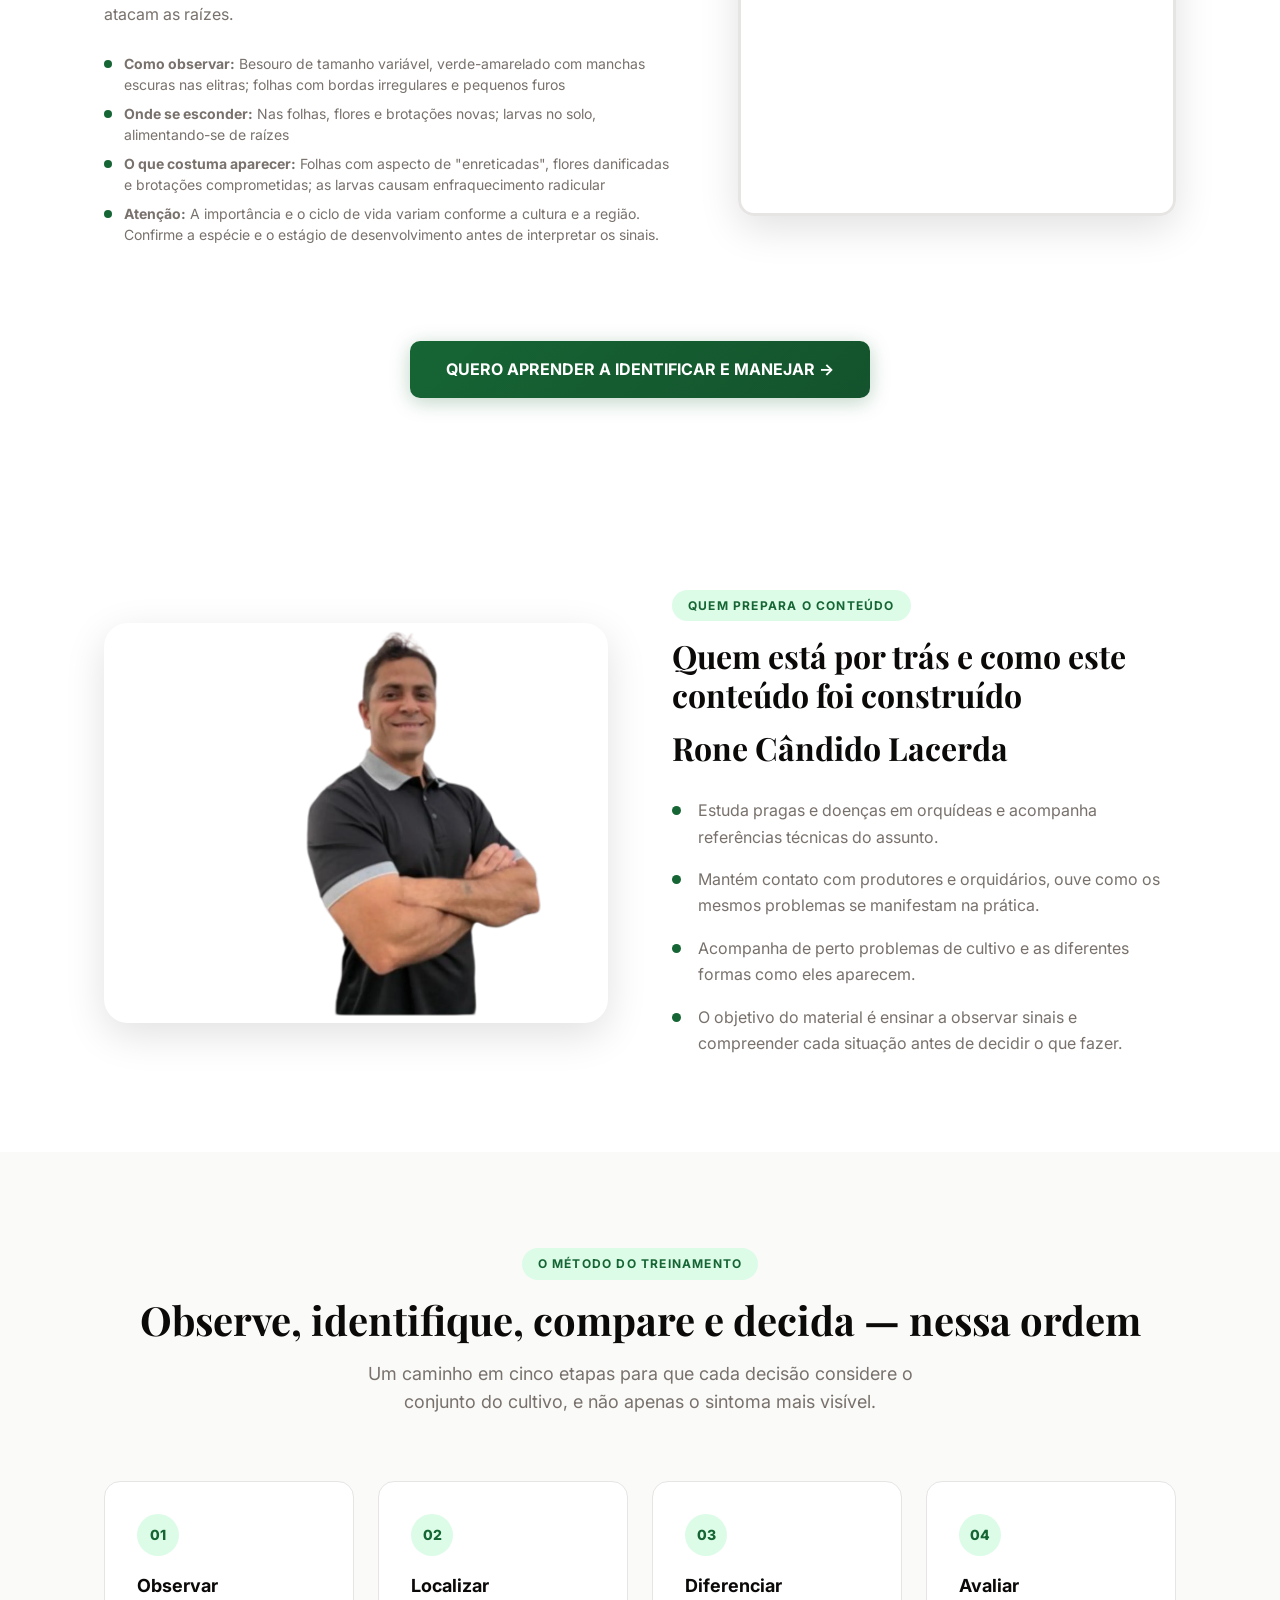
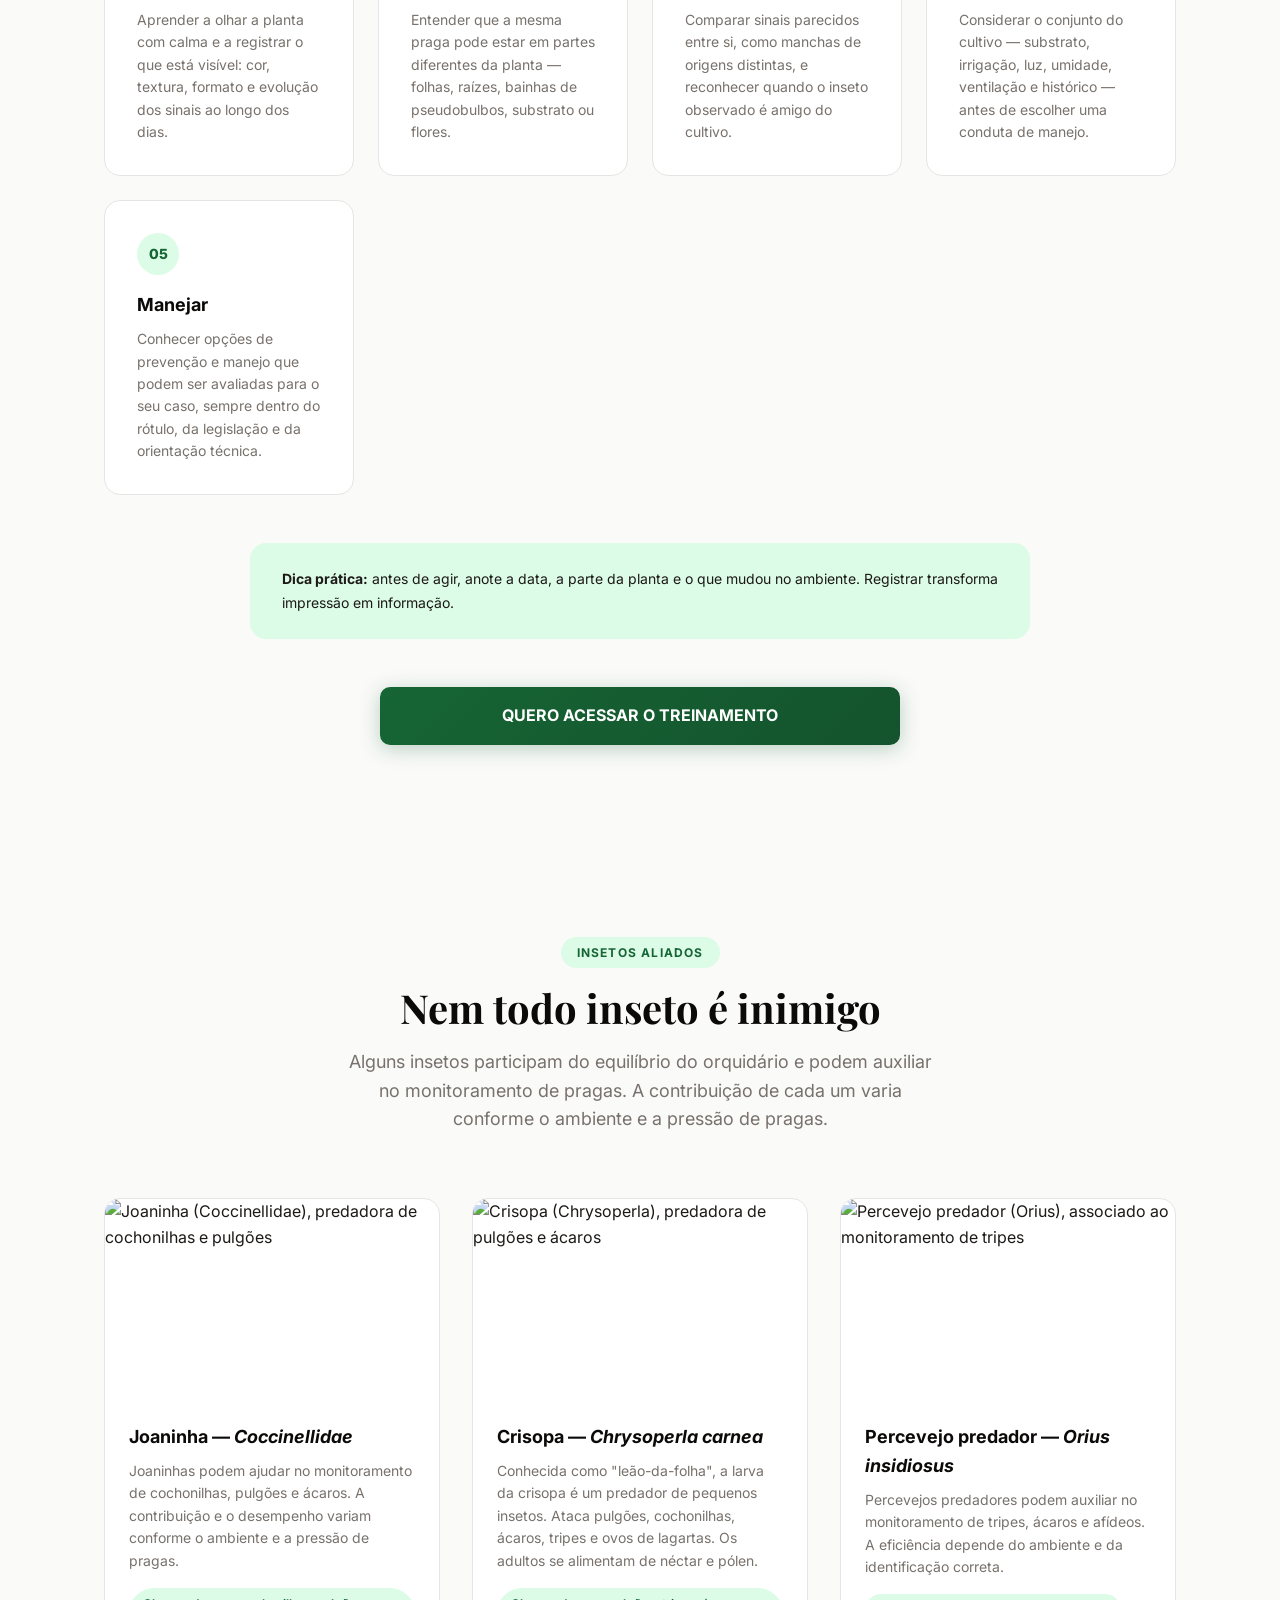
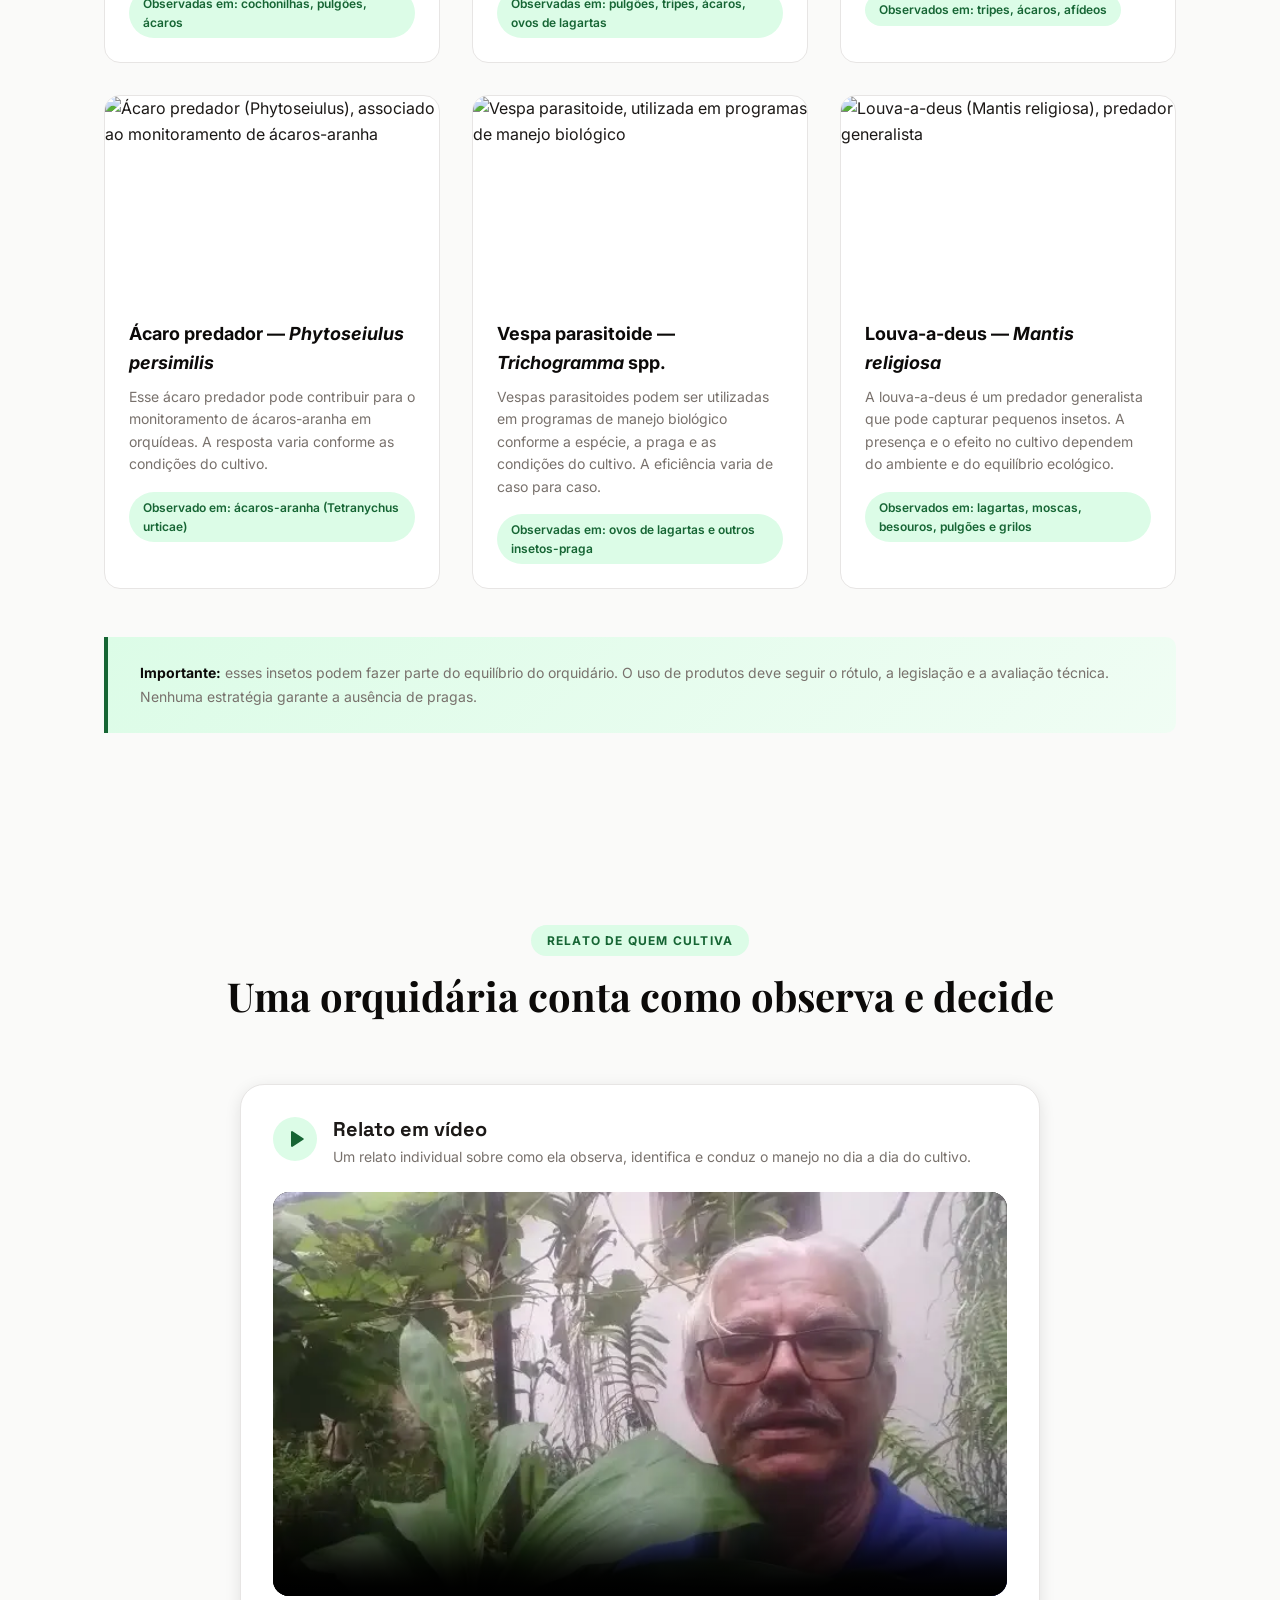
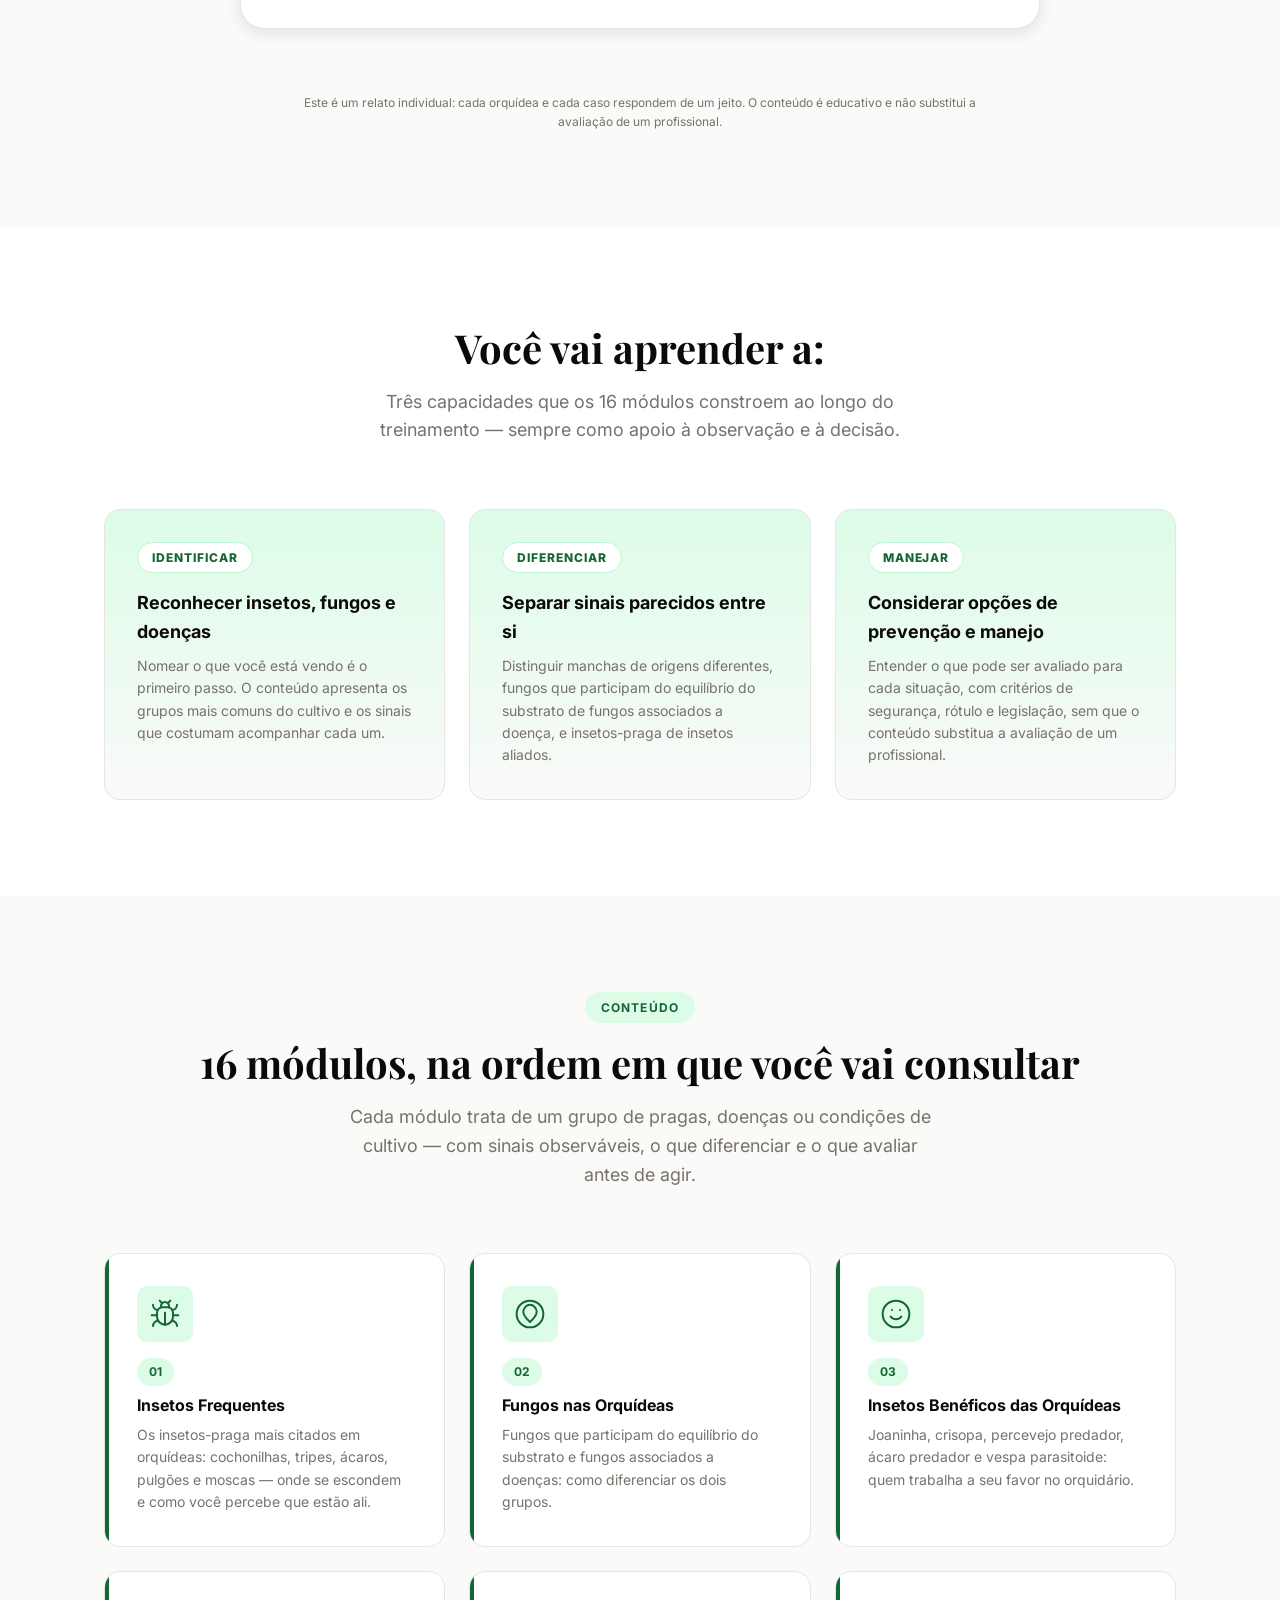
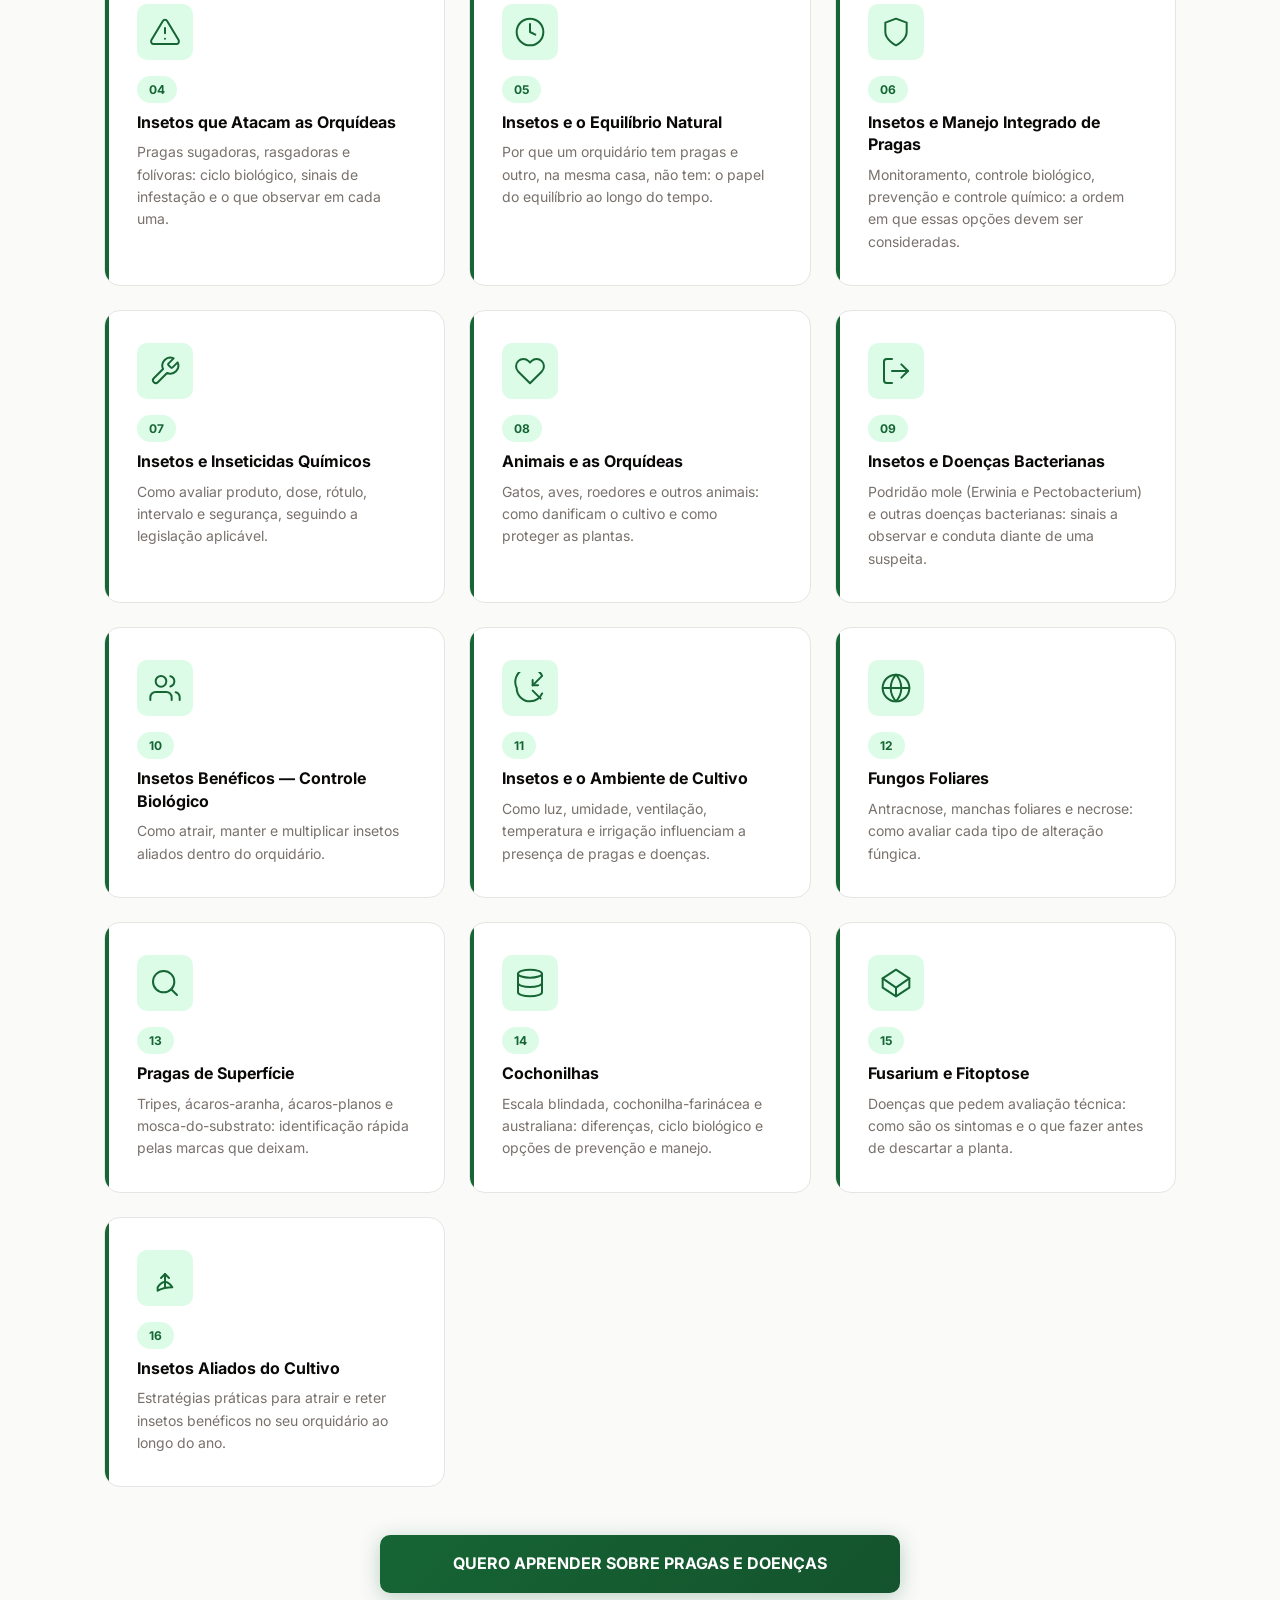
==== commit ee0b4ea0: "Add checkout tracking script and new video files - Introduced a new JavaScript file `checkout-tracki" ====
--- a/vsl-clone/index.html
+++ b/vsl-clone/index.html
@@ -3,11 +3,11 @@
 <head>
   <meta charset="UTF-8">
   <meta name="viewport" content="width=device-width, initial-scale=1.0">
-  <title>Pragas e Doenças em Orquídeas | Treinamento Educativo</title>
+  <title>Pragas e Doenças em Plantas | Treinamento Educativo</title>
   <link rel="icon" type="image/svg+xml" href="favicon.svg">
-  <meta name="description" content="Treinamento educativo com 16 módulos para reconhecer sinais de infestação e doença em orquídeas, entender possíveis causas e considerar decisões de manejo responsáveis.">
-  <meta property="og:title" content="Pragas e Doenças em Orquídeas | Treinamento Educativo">
-  <meta property="og:description" content="Aprenda a observar sinais de pragas e doenças em orquídeas com conteúdo educativo, didático e condicionado ao caso.">
+  <meta name="description" content="Como identificar evitar e combater os fungos e insetos nas plantas e orquídeas">
+  <meta property="og:title" content="Pragas e Doenças em Plantas | Treinamento Educativo">
+  <meta property="og:description" content="Aprenda a observar sinais de pragas e doenças em plantas com conteúdo educativo, didático e condicionado ao caso.">
   <meta property="og:image" content="https://images.pexels.com/photos/760223/pexels-photo-760223.jpeg?auto=compress&amp;cs=tinysrgb&amp;w=1200">
   <meta property="og:type" content="website">
   <meta name="p:domain_verify" content="b911848ae4c22e767a3c81223486d85f"/>
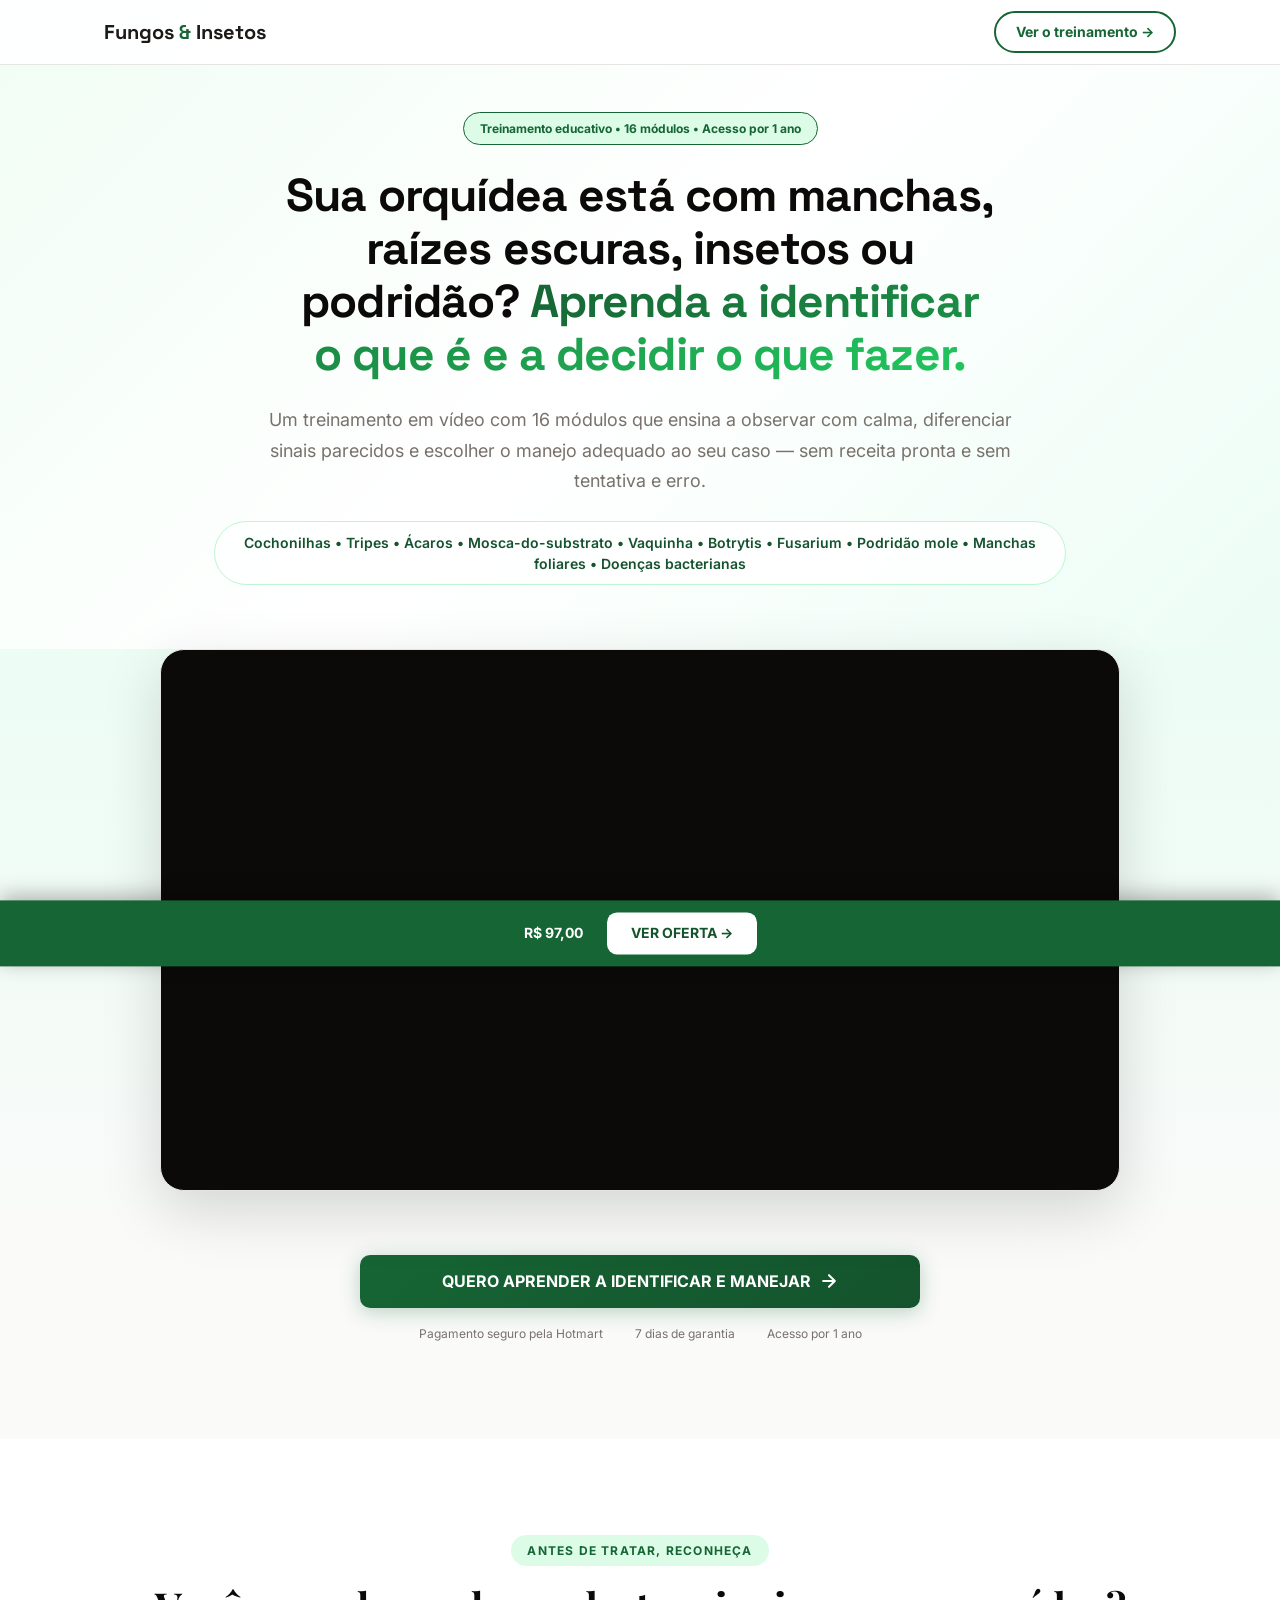
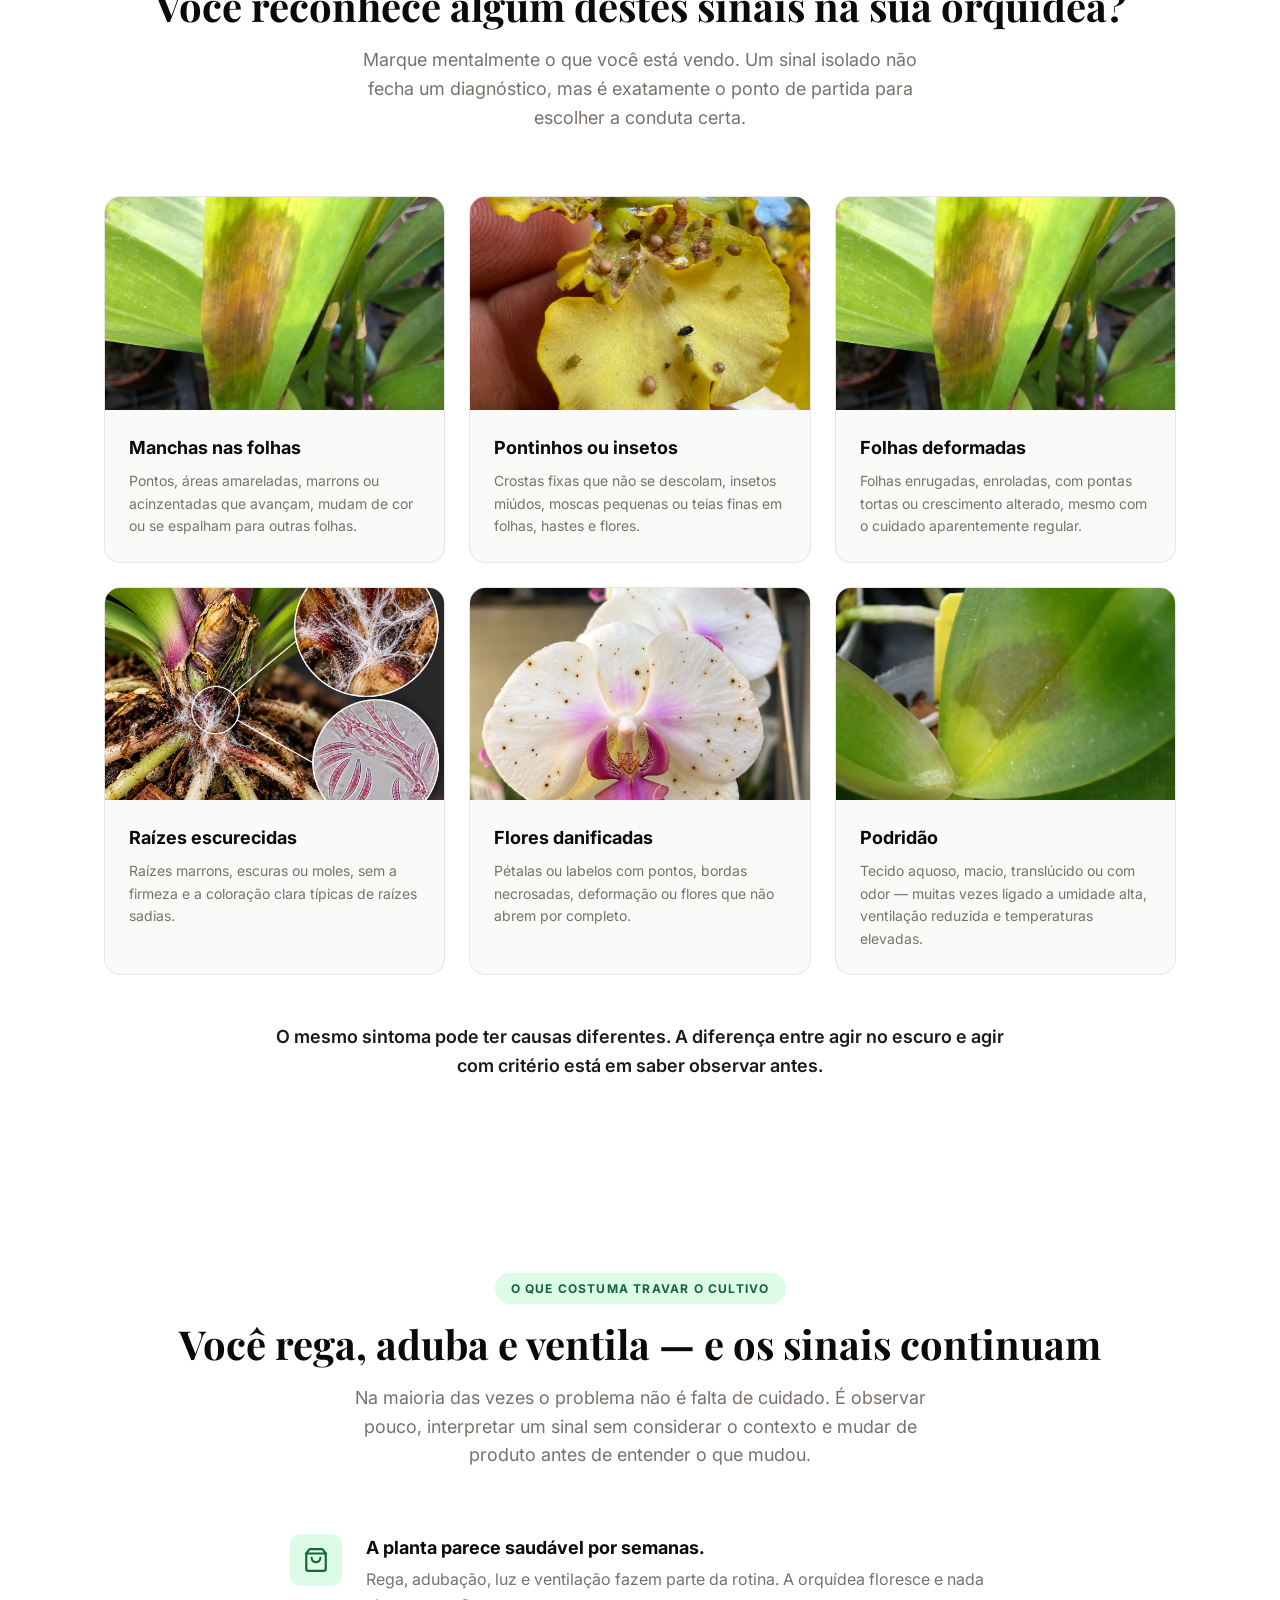
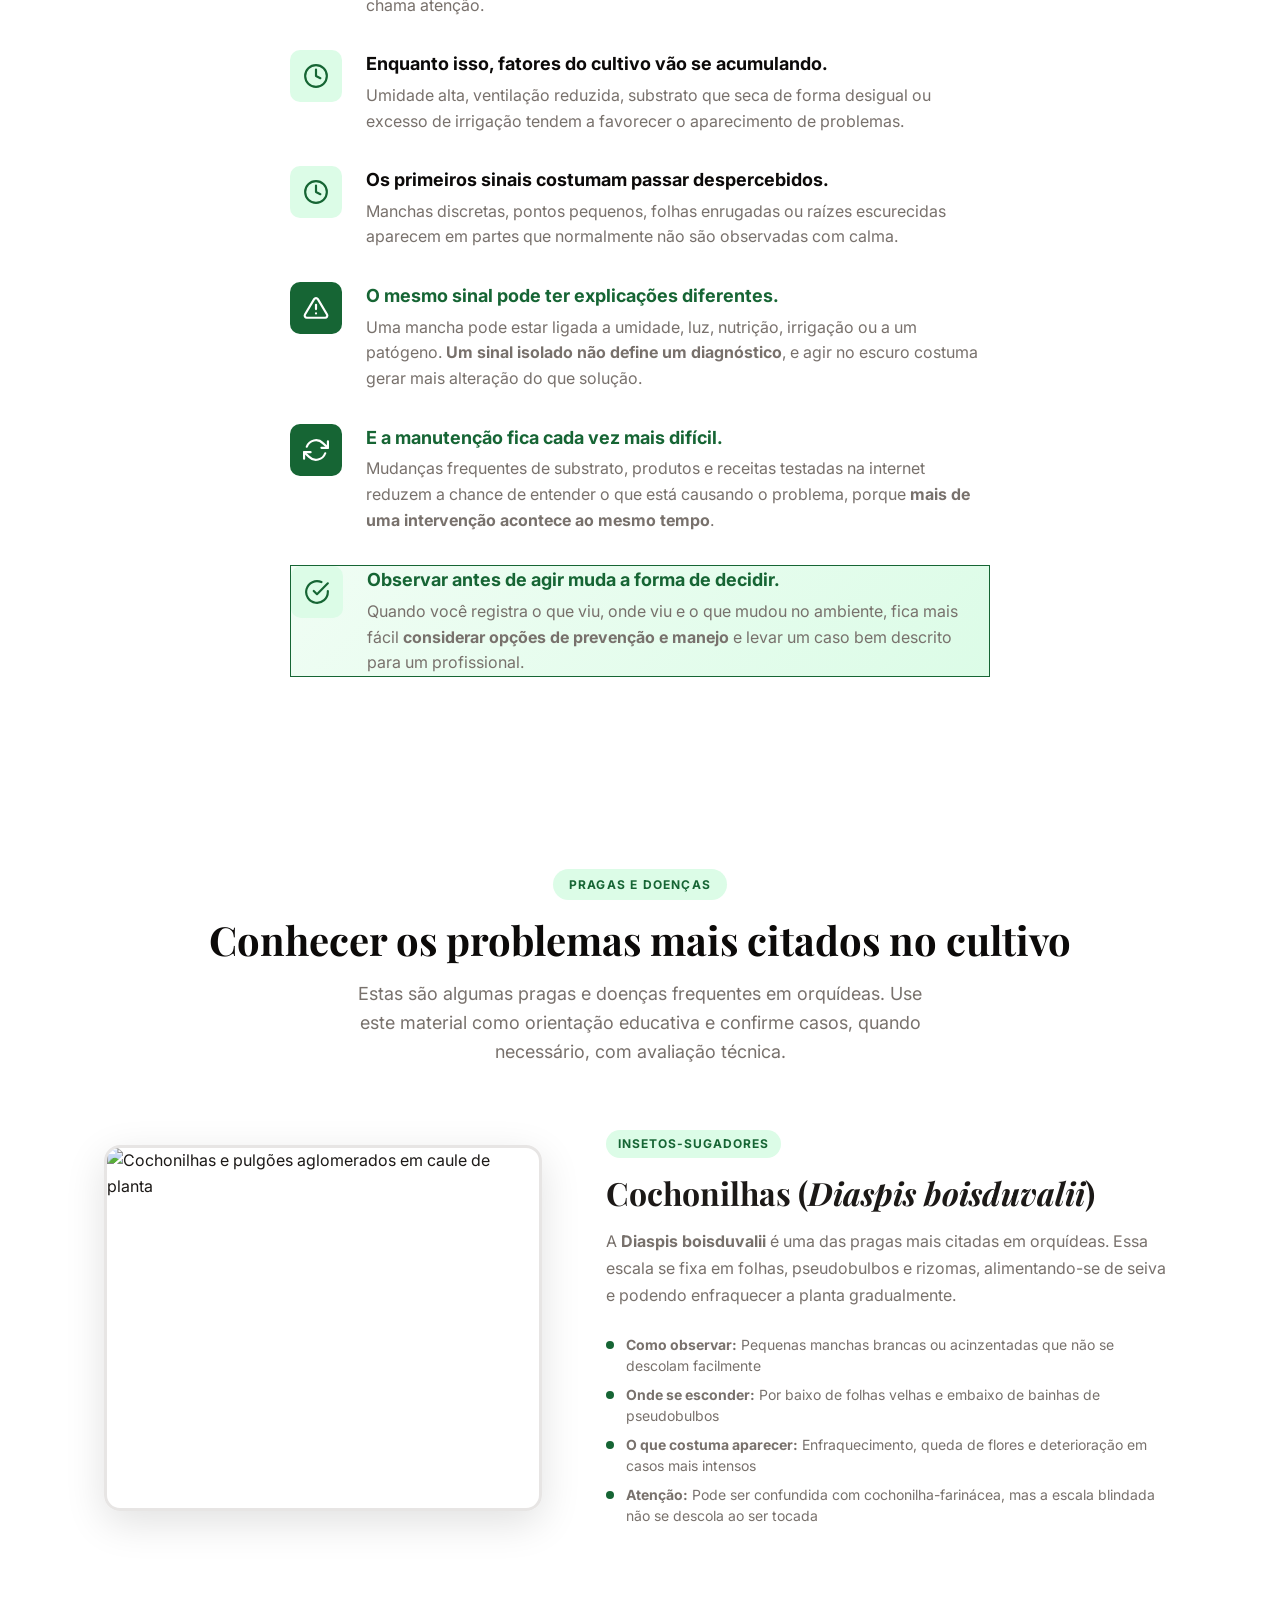
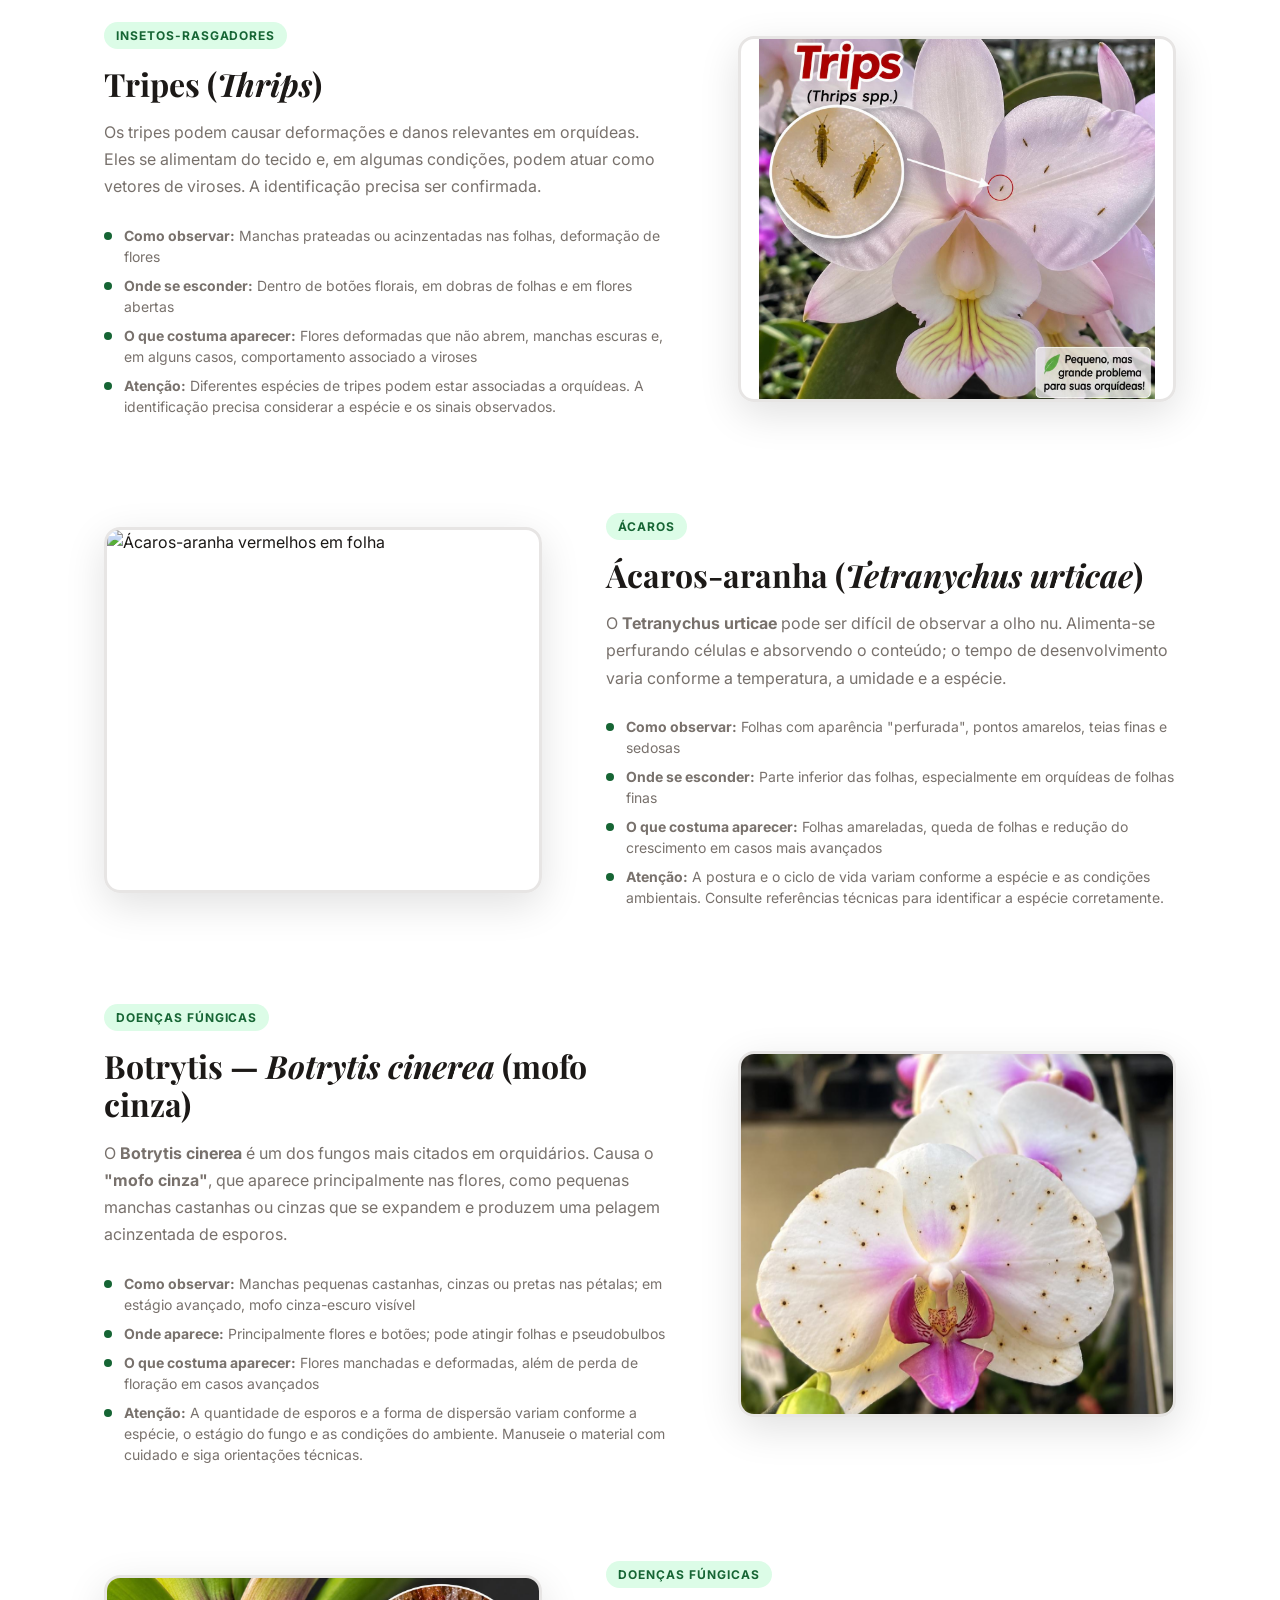
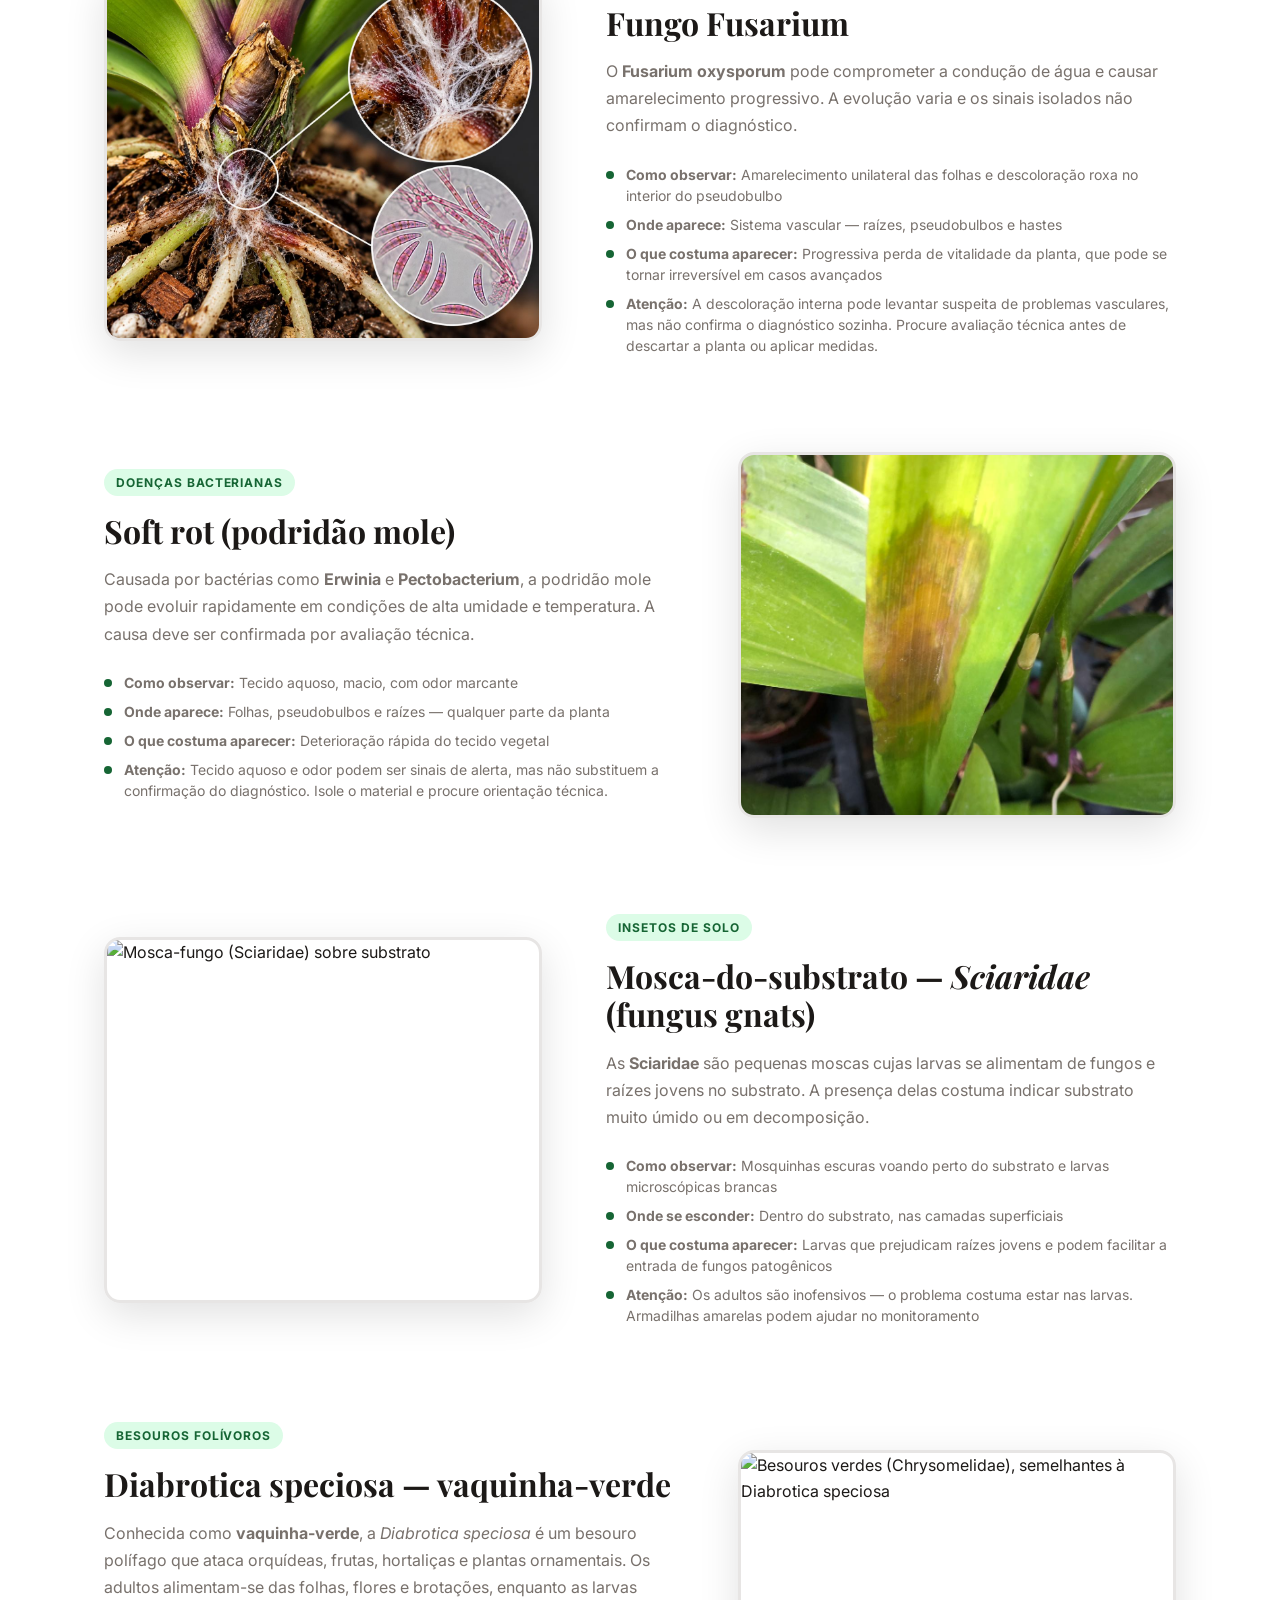
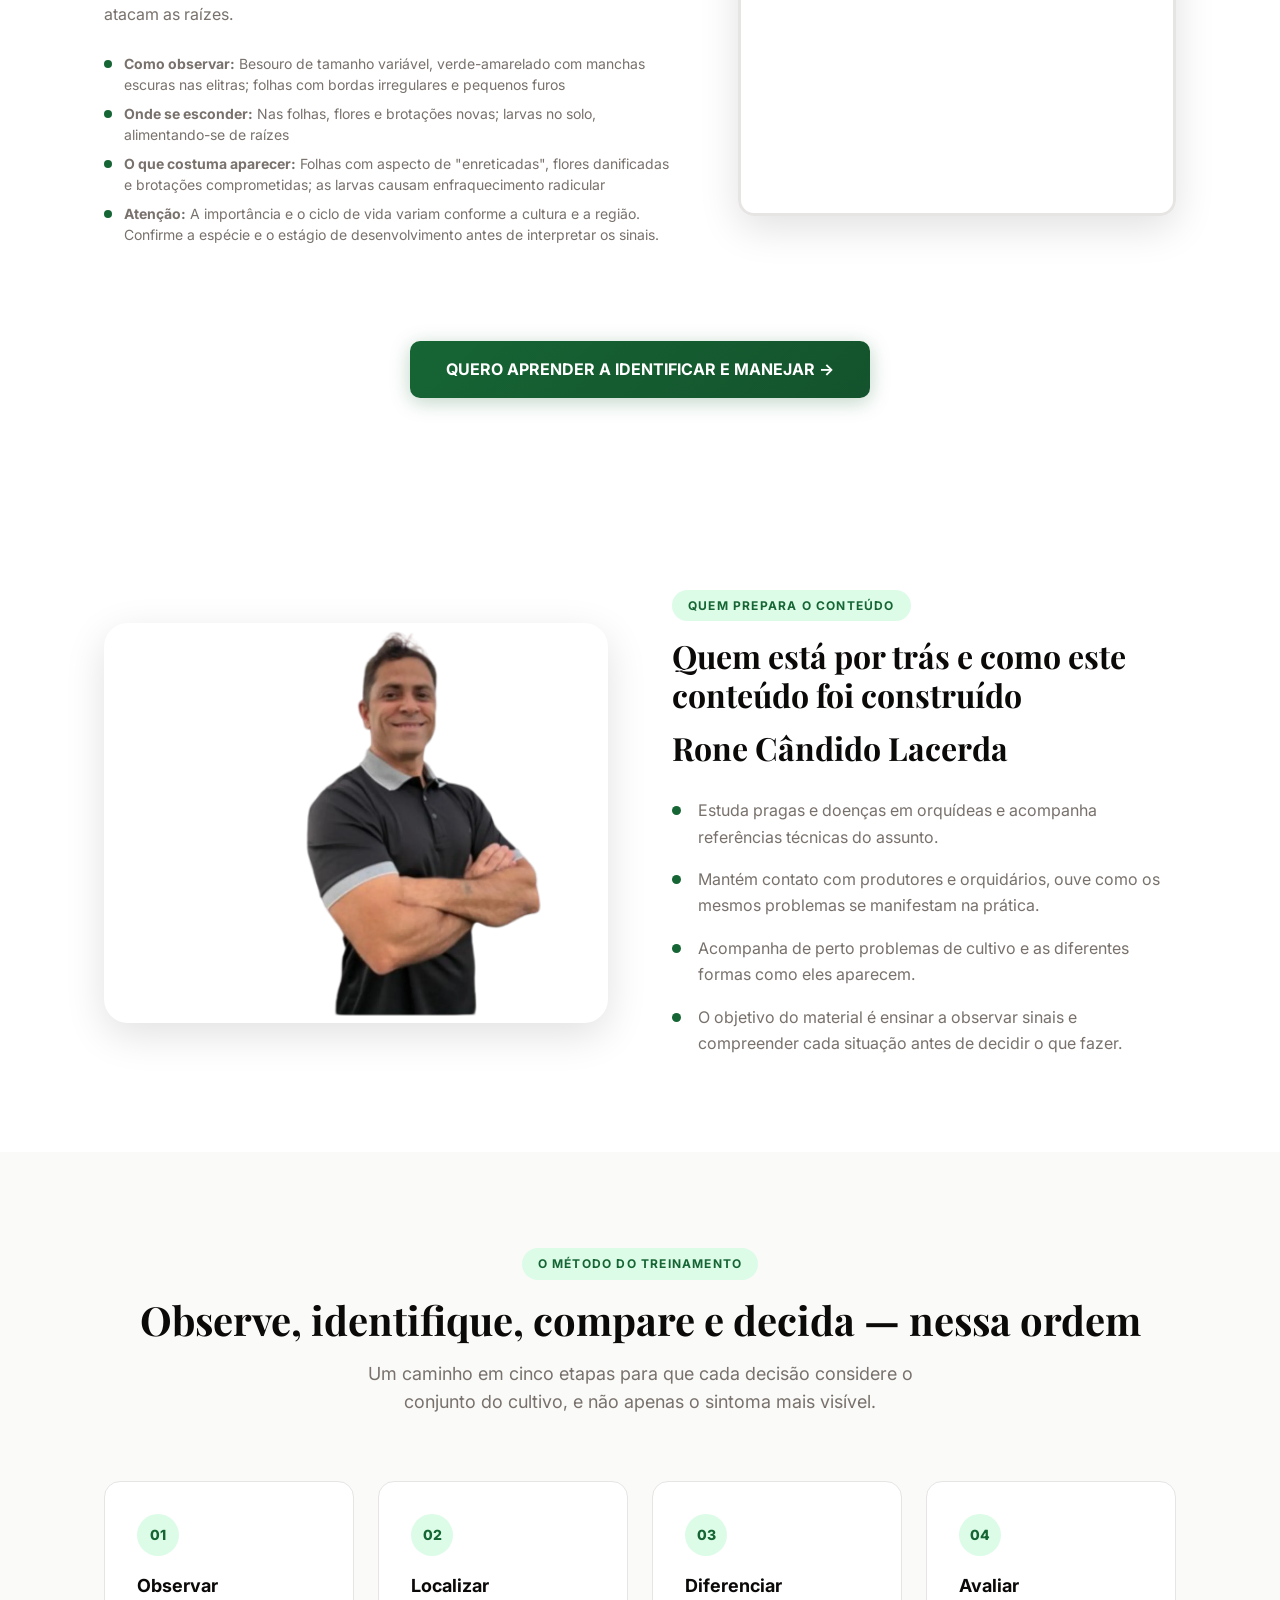
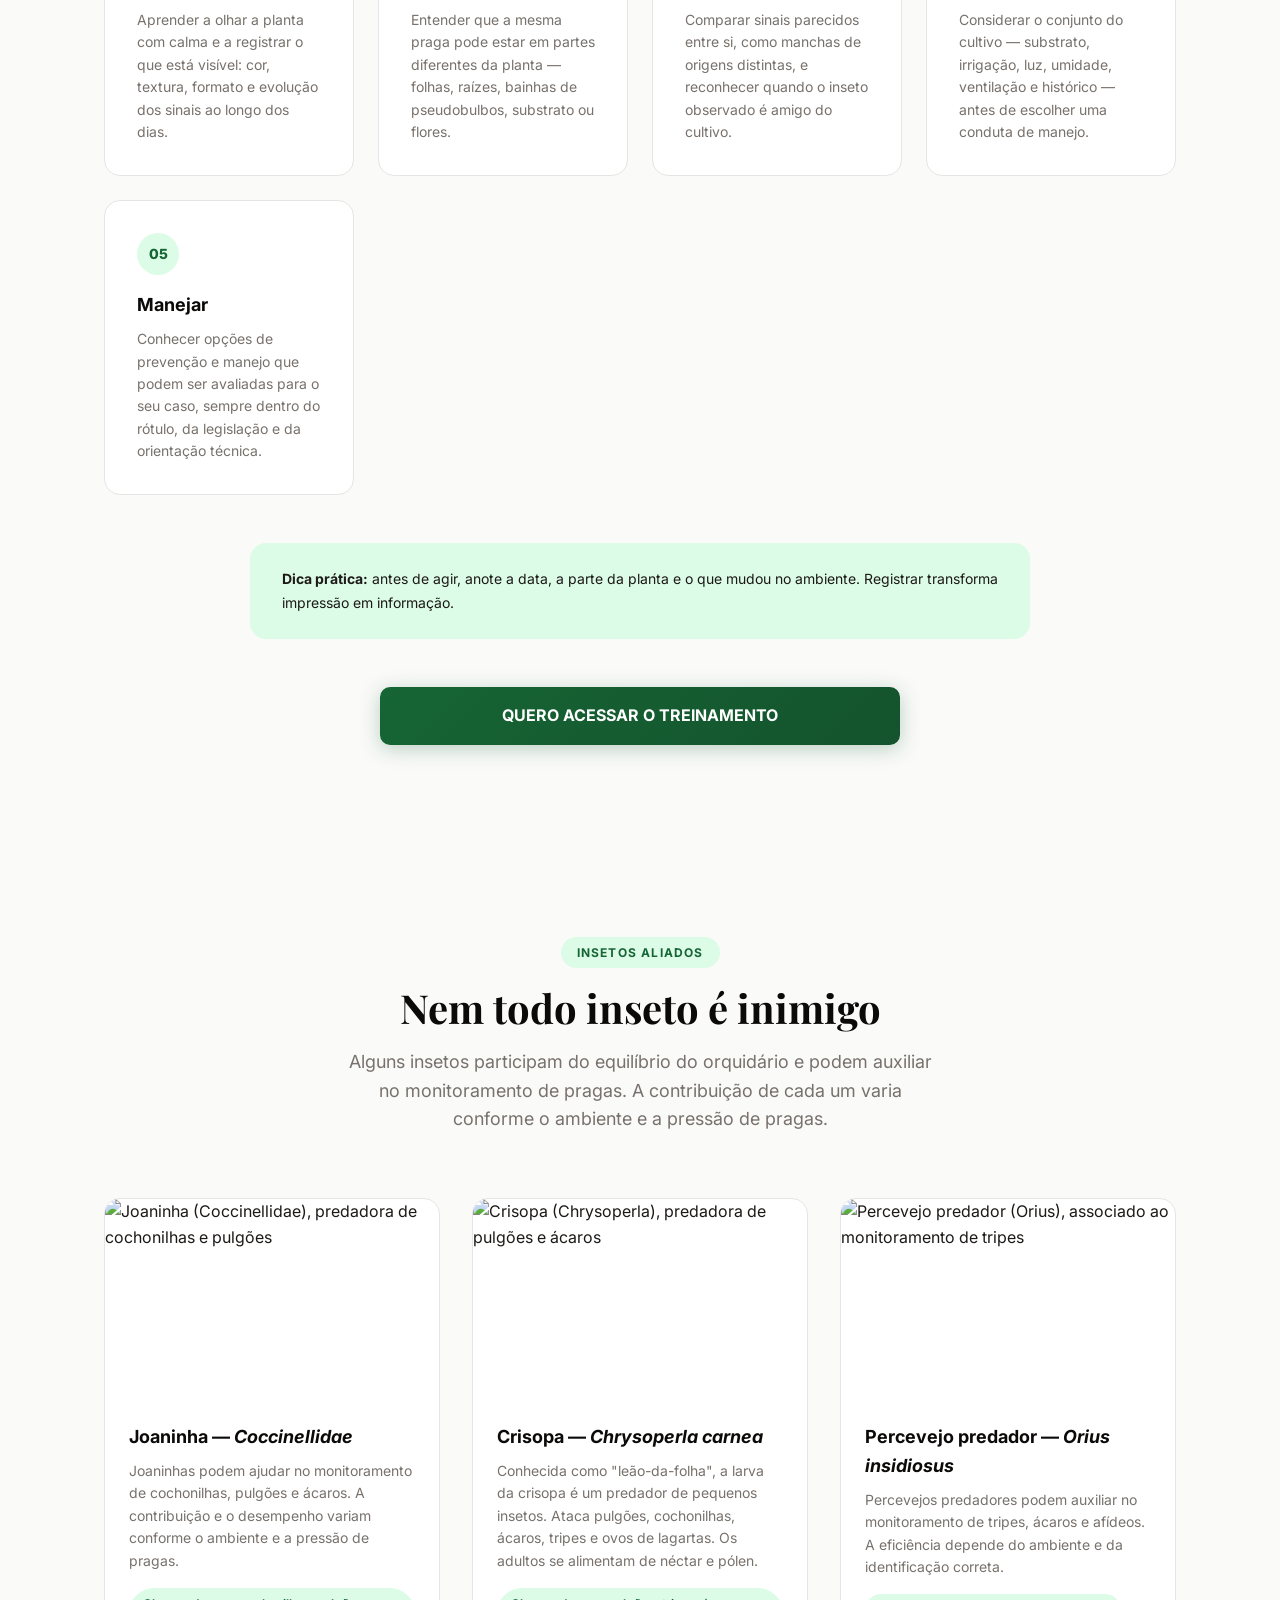
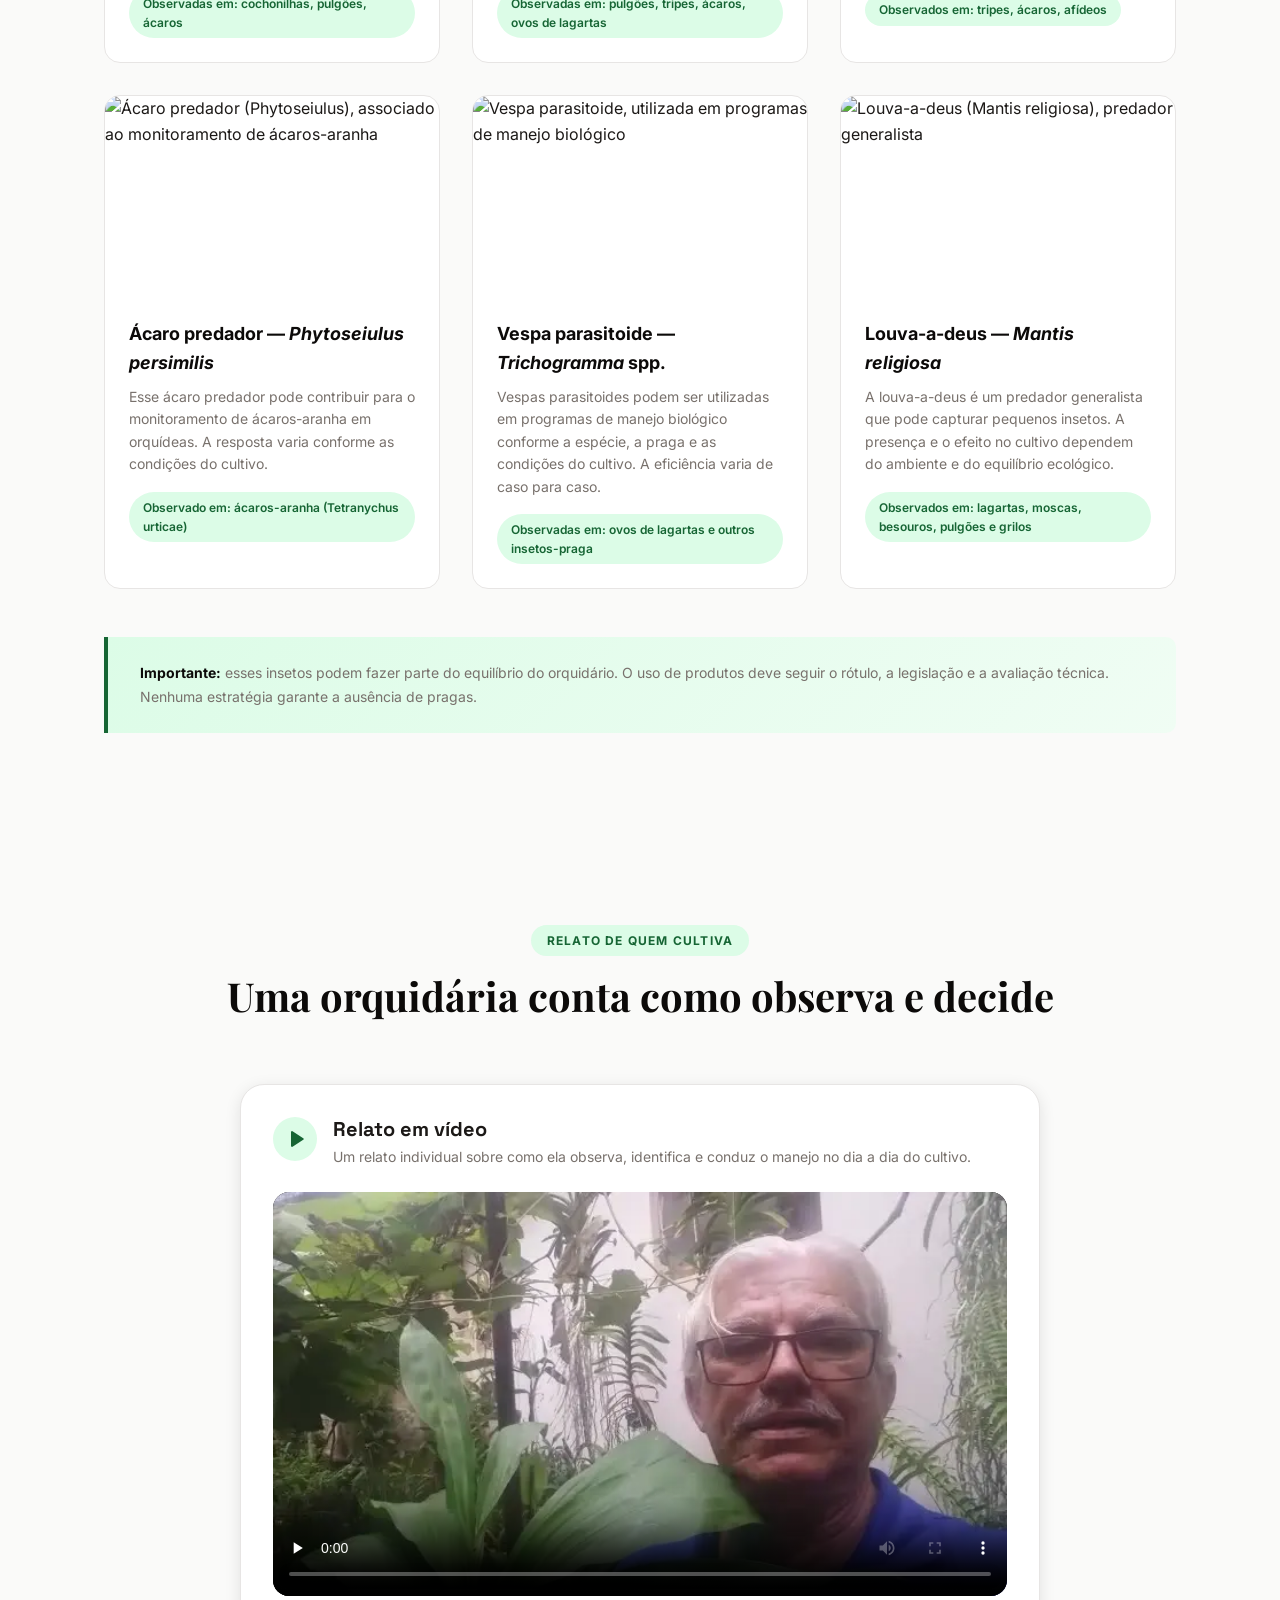
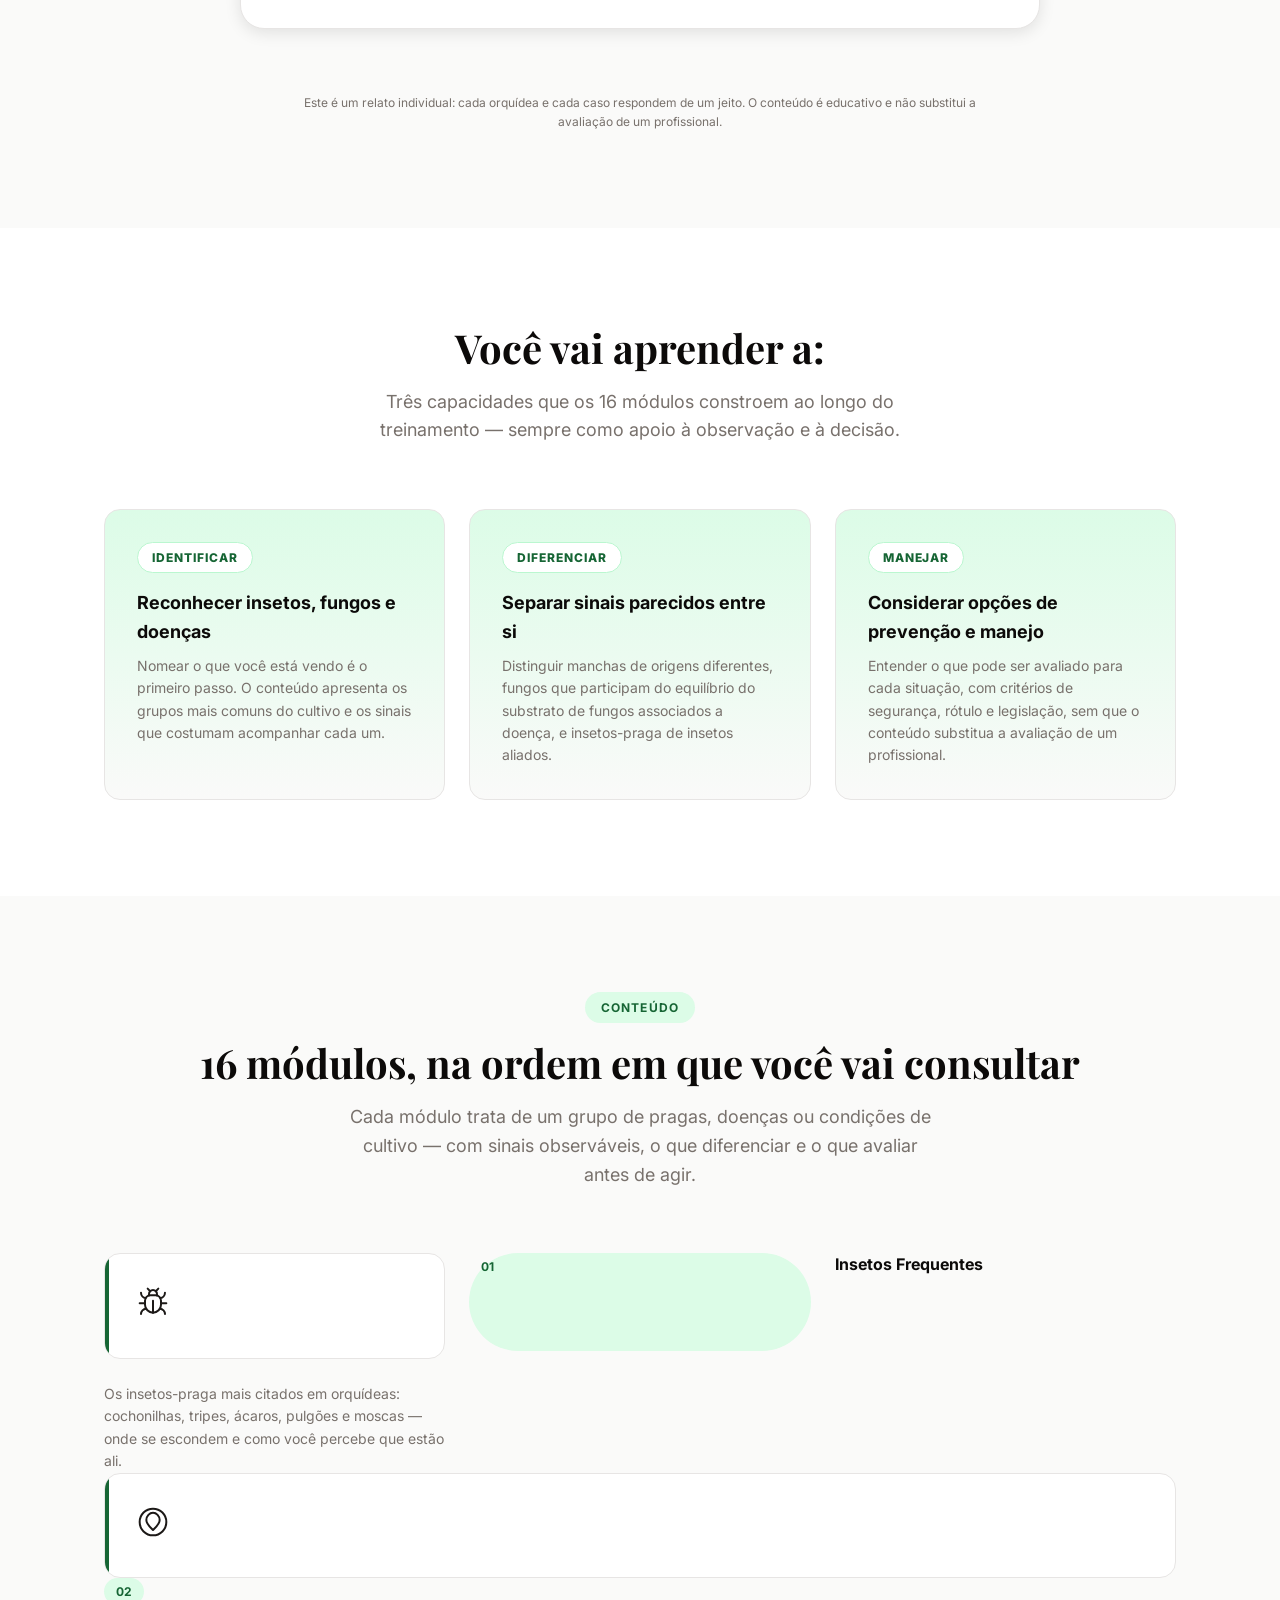
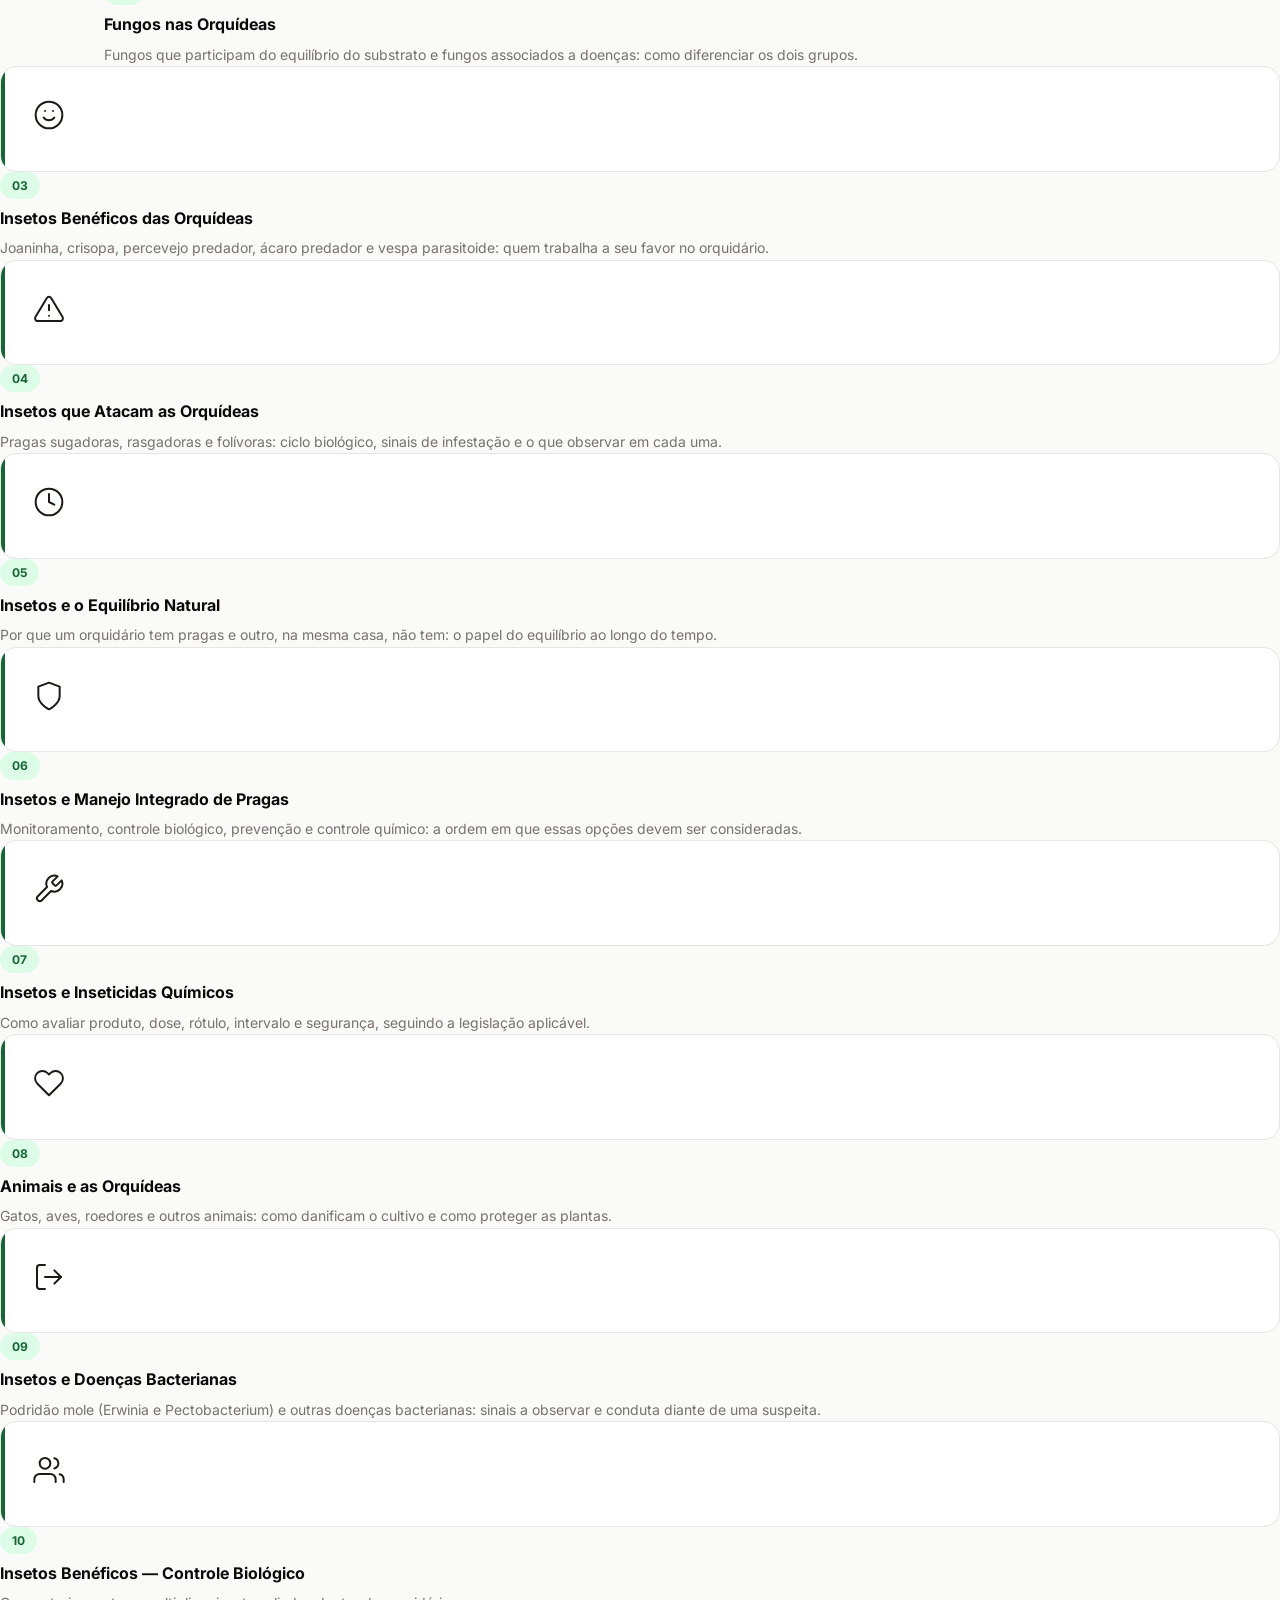
==== commit 94e6672c: "feat: SEO & GEO optimization + lead magnet brinde - title tags, schema, keywords, eBook capture sect" ====
--- a/vsl-clone/index.html
+++ b/vsl-clone/index.html
@@ -2,10 +2,11 @@
 <html lang="pt-BR">
 <head>
   <meta charset="UTF-8">
+  <link rel="preload" href="favicon.svg" as="icon">
   <meta name="viewport" content="width=device-width, initial-scale=1.0">
-  <title>Pragas e Doenças em Plantas | Treinamento Educativo</title>
+  <title>Como Identificar, Combater e Evitar Fungos e Insetos em Orquídeas | Treinamento Completo</title>
   <link rel="icon" type="image/svg+xml" href="favicon.svg">
-  <meta name="description" content="Como identificar evitar e combater os fungos e insetos nas plantas e orquídeas">
+  <meta name="description" content="Descubra como identificar, combater e evitar fungos e insetos em suas orquídeas. Treinamento completo com 16 módulos. Desde iniciantes até cultivadores avançados. Acesso por 1 ano e garantia de resultados.">
   <meta property="og:title" content="Pragas e Doenças em Plantas | Treinamento Educativo">
   <meta property="og:description" content="Aprenda a observar sinais de pragas e doenças em plantas com conteúdo educativo, didático e condicionado ao caso.">
   <meta property="og:image" content="https://images.pexels.com/photos/760223/pexels-photo-760223.jpeg?auto=compress&amp;cs=tinysrgb&amp;w=1200">
@@ -654,7 +655,7 @@
     </div>
 
     <div class="modules__grid">
-      <div class="module" data-reveal>
+      <div class="module" data-reveal id="module-1"
         <div class="module__icon" aria-hidden="true">
           <svg width="32" height="32" viewBox="0 0 24 24" fill="none" stroke="currentColor" stroke-width="1.5" stroke-linecap="round" stroke-linejoin="round"><path d="M8 2l1.88 1.88"/><path d="M14.12 3.88L16 2"/><path d="M9 7.13v-1a3.003 3.003 0 116 0v1"/><path d="M12 20c-3.3 0-6-2.7-6-6v-3a4 4 0 014-4h4a4 4 0 014 4v3c0 3.3-2.7 6-6 6"/><path d="M12 20v-9"/><path d="M6.53 9C4.6 8.8 3 7.1 3 5"/><path d="M6 13H2"/><path d="M3 21c0-2.1 1.7-3.9 3.8-4"/><path d="M20.97 5c0 2.1-1.6 3.8-3.5 4"/><path d="M22 13h-4"/><path d="M17.2 17c2.1.1 3.8 1.9 3.8 4"/></svg>
         </div>
@@ -662,7 +663,7 @@
         <h3 class="module__title">Insetos Frequentes</h3>
         <p class="module__desc">Os insetos-praga mais citados em orquídeas: cochonilhas, tripes, ácaros, pulgões e moscas — onde se escondem e como você percebe que estão ali.</p>
       </div>
-      <div class="module" data-reveal>
+      <div class="module" data-reveal id="module-2"
         <div class="module__icon" aria-hidden="true">
           <svg width="32" height="32" viewBox="0 0 24 24" fill="none" stroke="currentColor" stroke-width="1.5" stroke-linecap="round" stroke-linejoin="round"><path d="M12 22c5.523 0 10-4.477 10-10S17.523 2 12 2 2 6.477 2 12s4.477 10 10 10z"/><path d="M7 10.5C7 7.5 9.5 5 12 5s5 2.5 5 5.5c0 3-2.5 5-5 7.5-2.5-2.5-5-4.5-5-7.5z"/></svg>
         </div>
@@ -670,7 +671,7 @@
         <h3 class="module__title">Fungos nas Orquídeas</h3>
         <p class="module__desc">Fungos que participam do equilíbrio do substrato e fungos associados a doenças: como diferenciar os dois grupos.</p>
       </div>
-      <div class="module" data-reveal>
+      <div class="module" data-reveal id="module-3"
         <div class="module__icon" aria-hidden="true">
           <svg width="32" height="32" viewBox="0 0 24 24" fill="none" stroke="currentColor" stroke-width="1.5" stroke-linecap="round" stroke-linejoin="round"><circle cx="12" cy="12" r="10"/><path d="M8 14s1.5 2 4 2 4-2 4-2"/><line x1="9" y1="9" x2="9.01" y2="9"/><line x1="15" y1="9" x2="15.01" y2="9"/></svg>
         </div>
@@ -678,7 +679,7 @@
         <h3 class="module__title">Insetos Benéficos das Orquídeas</h3>
         <p class="module__desc">Joaninha, crisopa, percevejo predador, ácaro predador e vespa parasitoide: quem trabalha a seu favor no orquidário.</p>
       </div>
-      <div class="module" data-reveal>
+      <div class="module" data-reveal id="module-4"
         <div class="module__icon" aria-hidden="true">
           <svg width="32" height="32" viewBox="0 0 24 24" fill="none" stroke="currentColor" stroke-width="1.5" stroke-linecap="round" stroke-linejoin="round"><path d="M10.29 3.86L1.82 18a2 2 0 001.71 3h16.94a2 2 0 001.71-3L13.71 3.86a2 2 0 00-3.42 0z"/><line x1="12" y1="9" x2="12" y2="13"/><line x1="12" y1="17" x2="12.01" y2="17"/></svg>
         </div>
@@ -686,7 +687,7 @@
         <h3 class="module__title">Insetos que Atacam as Orquídeas</h3>
         <p class="module__desc">Pragas sugadoras, rasgadoras e folívoras: ciclo biológico, sinais de infestação e o que observar em cada uma.</p>
       </div>
-      <div class="module" data-reveal>
+      <div class="module" data-reveal id="module-5"
         <div class="module__icon" aria-hidden="true">
           <svg width="32" height="32" viewBox="0 0 24 24" fill="none" stroke="currentColor" stroke-width="1.5" stroke-linecap="round" stroke-linejoin="round"><circle cx="12" cy="12" r="10"/><path d="M12 6v6l4 2"/></svg>
         </div>
@@ -694,7 +695,7 @@
         <h3 class="module__title">Insetos e o Equilíbrio Natural</h3>
         <p class="module__desc">Por que um orquidário tem pragas e outro, na mesma casa, não tem: o papel do equilíbrio ao longo do tempo.</p>
       </div>
-      <div class="module" data-reveal>
+      <div class="module" data-reveal id="module-6"
         <div class="module__icon" aria-hidden="true">
           <svg width="32" height="32" viewBox="0 0 24 24" fill="none" stroke="currentColor" stroke-width="1.5" stroke-linecap="round" stroke-linejoin="round"><path d="M12 22s8-4 8-10V5l-8-3-8 3v7c0 6 8 10 8 10z"/></svg>
         </div>
@@ -702,7 +703,7 @@
         <h3 class="module__title">Insetos e Manejo Integrado de Pragas</h3>
         <p class="module__desc">Monitoramento, controle biológico, prevenção e controle químico: a ordem em que essas opções devem ser consideradas.</p>
       </div>
-      <div class="module" data-reveal>
+      <div class="module" data-reveal id="module-7"
         <div class="module__icon" aria-hidden="true">
           <svg width="32" height="32" viewBox="0 0 24 24" fill="none" stroke="currentColor" stroke-width="1.5" stroke-linecap="round" stroke-linejoin="round"><path d="M14.7 6.3a1 1 0 000 1.4l1.6 1.6a1 1 0 001.4 0l3.77-3.77a6 6 0 01-7.94 7.94l-6.91 6.91a2.12 2.12 0 01-3-3l6.91-6.91a6 6 0 017.94-7.94l-3.76 3.76z"/></svg>
         </div>
@@ -710,7 +711,7 @@
         <h3 class="module__title">Insetos e Inseticidas Químicos</h3>
         <p class="module__desc">Como avaliar produto, dose, rótulo, intervalo e segurança, seguindo a legislação aplicável.</p>
       </div>
-      <div class="module" data-reveal>
+      <div class="module" data-reveal id="module-8"
         <div class="module__icon" aria-hidden="true">
           <svg width="32" height="32" viewBox="0 0 24 24" fill="none" stroke="currentColor" stroke-width="1.5" stroke-linecap="round" stroke-linejoin="round"><path d="M20.84 4.61a5.5 5.5 0 00-7.78 0L12 5.67l-1.06-1.06a5.5 5.5 0 00-7.78 7.78l1.06 1.06L12 21.23l7.78-7.78 1.06-1.06a5.5 5.5 0 000-7.78z"/></svg>
         </div>
@@ -718,7 +719,7 @@
         <h3 class="module__title">Animais e as Orquídeas</h3>
         <p class="module__desc">Gatos, aves, roedores e outros animais: como danificam o cultivo e como proteger as plantas.</p>
       </div>
-      <div class="module" data-reveal>
+      <div class="module" data-reveal id="module-9"
         <div class="module__icon" aria-hidden="true">
           <svg width="32" height="32" viewBox="0 0 24 24" fill="none" stroke="currentColor" stroke-width="1.5" stroke-linecap="round" stroke-linejoin="round"><path d="M9 21H5a2 2 0 01-2-2V5a2 2 0 012-2h4"/><polyline points="16 17 21 12 16 7"/><line x1="21" y1="12" x2="9" y2="12"/></svg>
         </div>
@@ -726,7 +727,7 @@
         <h3 class="module__title">Insetos e Doenças Bacterianas</h3>
         <p class="module__desc">Podridão mole (Erwinia e Pectobacterium) e outras doenças bacterianas: sinais a observar e conduta diante de uma suspeita.</p>
       </div>
-      <div class="module" data-reveal>
+      <div class="module" data-reveal id="module-10"
         <div class="module__icon" aria-hidden="true">
           <svg width="32" height="32" viewBox="0 0 24 24" fill="none" stroke="currentColor" stroke-width="1.5" stroke-linecap="round" stroke-linejoin="round"><path d="M17 21v-2a4 4 0 00-4-4H5a4 4 0 00-4 4v2"/><circle cx="9" cy="7" r="4"/><path d="M23 21v-2a4 4 0 00-3-3.87"/><path d="M16 3.13a4 4 0 010 7.75"/></svg>
         </div>
@@ -734,7 +735,7 @@
         <h3 class="module__title">Insetos Benéficos — Controle Biológico</h3>
         <p class="module__desc">Como atrair, manter e multiplicar insetos aliados dentro do orquidário.</p>
       </div>
-      <div class="module" data-reveal>
+      <div class="module" data-reveal id="module-11"
         <div class="module__icon" aria-hidden="true">
           <svg width="32" height="32" viewBox="0 0 24 24" fill="none" stroke="currentColor" stroke-width="1.5" stroke-linecap="round" stroke-linejoin="round"><path d="M18 10h-4V6"/><path d="M14 10l7.09-7.09A10 10 0 002 12a10 10 0 0010 10 10 10 0 009.09-5.91"/><path d="M14 14l6 6"/></svg>
         </div>
@@ -742,7 +743,7 @@
         <h3 class="module__title">Insetos e o Ambiente de Cultivo</h3>
         <p class="module__desc">Como luz, umidade, ventilação, temperatura e irrigação influenciam a presença de pragas e doenças.</p>
       </div>
-      <div class="module" data-reveal>
+      <div class="module" data-reveal id="module-12"
         <div class="module__icon" aria-hidden="true">
           <svg width="32" height="32" viewBox="0 0 24 24" fill="none" stroke="currentColor" stroke-width="1.5" stroke-linecap="round" stroke-linejoin="round"><path d="M12 22c5.523 0 10-4.477 10-10S17.523 2 12 2 2 6.477 2 12s4.477 10 10 10z"/><path d="M2 12h20"/><path d="M12 2a15.3 15.3 0 014 10 15.3 15.3 0 01-4 10 15.3 15.3 0 01-4-10 15.3 15.3 0 014-10z"/></svg>
         </div>
@@ -750,7 +751,7 @@
         <h3 class="module__title">Fungos Foliares</h3>
         <p class="module__desc">Antracnose, manchas foliares e necrose: como avaliar cada tipo de alteração fúngica.</p>
       </div>
-      <div class="module" data-reveal>
+      <div class="module" data-reveal id="module-13"
         <div class="module__icon" aria-hidden="true">
           <svg width="32" height="32" viewBox="0 0 24 24" fill="none" stroke="currentColor" stroke-width="1.5" stroke-linecap="round" stroke-linejoin="round"><circle cx="11" cy="11" r="8"/><line x1="21" y1="21" x2="16.65" y2="16.65"/></svg>
         </div>
@@ -758,7 +759,7 @@
         <h3 class="module__title">Pragas de Superfície</h3>
         <p class="module__desc">Tripes, ácaros-aranha, ácaros-planos e mosca-do-substrato: identificação rápida pelas marcas que deixam.</p>
       </div>
-      <div class="module" data-reveal>
+      <div class="module" data-reveal id="module-14"
         <div class="module__icon" aria-hidden="true">
           <svg width="32" height="32" viewBox="0 0 24 24" fill="none" stroke="currentColor" stroke-width="1.5" stroke-linecap="round" stroke-linejoin="round"><ellipse cx="12" cy="5" rx="9" ry="3"/><path d="M21 12c0 1.66-4 3-9 3s-9-1.34-9-3"/><path d="M3 5v14c0 1.66 4 3 9 3s9-1.34 9-3V5"/></svg>
         </div>
@@ -766,7 +767,7 @@
         <h3 class="module__title">Cochonilhas</h3>
         <p class="module__desc">Escala blindada, cochonilha-farinácea e australiana: diferenças, ciclo biológico e opções de prevenção e manejo.</p>
       </div>
-      <div class="module" data-reveal>
+      <div class="module" data-reveal id="module-15"
         <div class="module__icon" aria-hidden="true">
           <svg width="32" height="32" viewBox="0 0 24 24" fill="none" stroke="currentColor" stroke-width="1.5" stroke-linecap="round" stroke-linejoin="round"><polygon points="12 2 22 8.5 22 15.5 12 22 2 15.5 2 8.5 12 2"/><line x1="12" y1="22" x2="12" y2="15.5"/><polyline points="22 8.5 12 15.5 2 8.5"/></svg>
         </div>
@@ -774,7 +775,7 @@
         <h3 class="module__title">Fusarium e Fitoptose</h3>
         <p class="module__desc">Doenças que pedem avaliação técnica: como são os sintomas e o que fazer antes de descartar a planta.</p>
       </div>
-      <div class="module" data-reveal>
+      <div class="module" data-reveal id="module-16"
         <div class="module__icon" aria-hidden="true">
           <svg width="32" height="32" viewBox="0 0 24 24" fill="none" stroke="currentColor" stroke-width="1.5" stroke-linecap="round" stroke-linejoin="round"><path d="M6.5 21.5s5-2.5 11-2.5c0 0-2.5-4-5.5-4s-5.5 4-5.5 4z"/><path d="M12 19V9"/><path d="M9 12l3-3 3 3"/></svg>
         </div>
